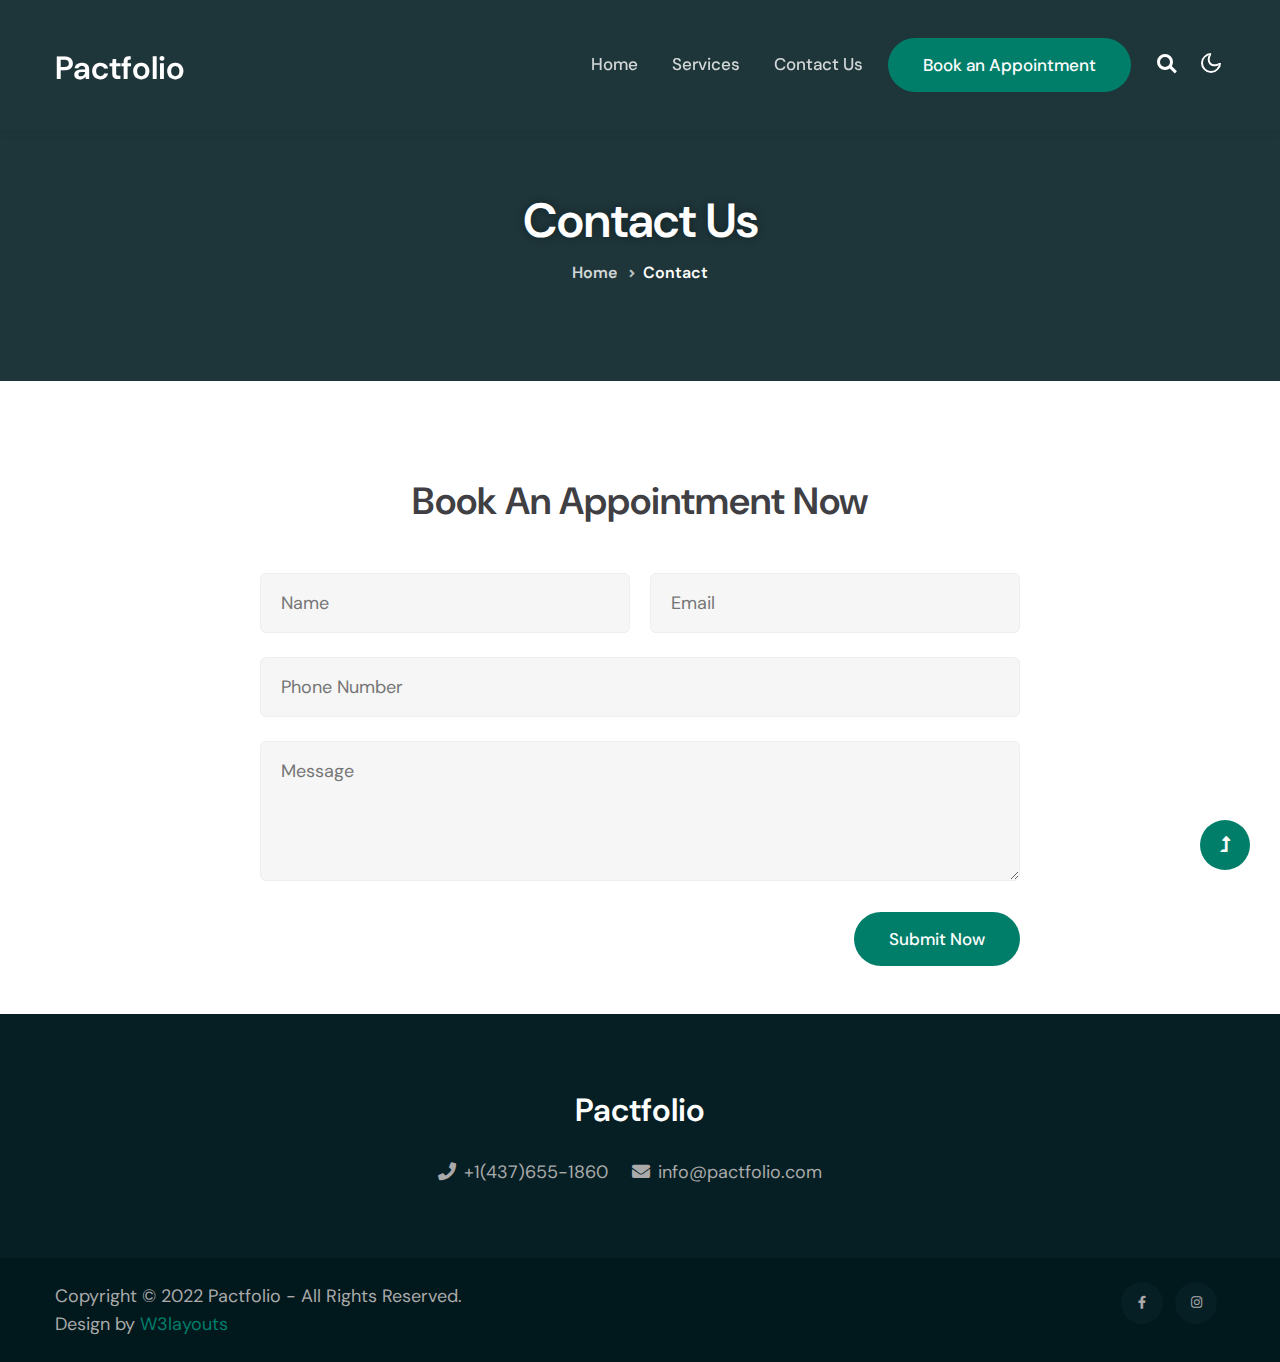
==== contact.html @ 74e5df5f "Add files via upload" ====
<!--
Author: W3layouts
Author URL: http://w3layouts.com
-->
<!doctype html>
<html lang="en">

<head><!-- Google tag (gtag.js) -->
    <script async src="https://www.googletagmanager.com/gtag/js?id=G-YGZ5TQ6Q24"></script>
    <script>
      window.dataLayer = window.dataLayer || [];
      function gtag(){dataLayer.push(arguments);}
      gtag('js', new Date());
    
      gtag('config', 'G-YGZ5TQ6Q24');
    </script>
    <link rel="icon" href="assets\images\Fevicon.png" sizes="16x16"/><link rel="icon" href="assets\images\Fevicon.png" sizes="24x24"/><link rel="icon" href="assets\images\Fevicon.png" sizes="32x32"/><link rel="icon" href="assets\images\Fevicon.png" sizes="48x48"/><link rel="icon" href="assets\images\Fevicon.png" sizes="64x64"/>
    <!-- Required meta tags -->
    <meta charset="utf-8">
    <meta name="viewport" content="width=device-width, initial-scale=1, shrink-to-fit=no">
    <title>Pactfolio - Marketing Consultant - Scarborough, Ontario</title>

    <!-- google-fonts -->
    <link href="//fonts.googleapis.com/css2?family=Dosis:wght@300;400;500;600;800&display=swap" rel="stylesheet">
    <link href="//fonts.googleapis.com/css2?family=DM+Sans:wght@400;500;700&display=swap" rel="stylesheet">
    <!-- //google-fonts -->

    <!-- Template CSS Style link -->
    <link rel="stylesheet" href="assets/css/style-liberty.css">

</head>

<body>


   
   
      
<!--header-->
<header id="site-header" class="fixed-top">
    <div class="container">
        <nav class="navbar navbar-expand-lg stroke">
            <h1>
                <a class="navbar-brand" href="index.html">
                    <i class=""></i> Pactfolio
                </a>
            </h1>
            <!-- if logo is image enable this   
        <a class="navbar-brand" href="#index.html">
            <img src="image-path" alt="Your logo" title="Your logo" style="height:35px;" />
        </a> -->
            <button class="navbar-toggler collapsed bg-gradient" type="button" data-bs-toggle="collapse"
                data-bs-target="#navbarTogglerDemo02" aria-controls="navbarTogglerDemo02" aria-expanded="false"
                aria-label="Toggle navigation">
                <span class="navbar-toggler-icon fa icon-expand fa-bars"></span>
                <span class="navbar-toggler-icon fa icon-close fa-times"></span>
            </button>

            <div class="collapse navbar-collapse" id="navbarTogglerDemo02">
                <ul class="navbar-nav ms-lg-auto align-items-center">
                    <li class="nav-item">
                        <a class="nav-link" href="index.html">Home <span class="sr-only">(current)</span></a>
                    </li>
                    <li class="nav-item">
                        <a class="nav-link" href="services.html">Services</a>
                    </li>
                    <li class="nav-item">
                        <a class="nav-link" href="contact.html">Contact us</a>
                    </li>

                    <!--/right-btn-->
                    <div class="header-btn mx-2">
                        <a class="btn btn-style btn-primary mr-lg-5" href="contact.html">Book an Appointment</a>
                    </div>
                    <!--/right-btn-->

                </ul>
            </div>

            <!-- search -->
            <ul class="cd-header-buttons px-lg-2">
                <li>
                <a class="cd-search-trigger" href="#cd-search">
                    <span></span>
                </a>
                </li>
            </ul>
            <div id="cd-search" class="cd-search">
                <form action="#" method="post">
                    <input name="Search" type="search" placeholder="Click enter after typing...">
                </form>
            </div>
            <!-- //search -->
            
            <!-- toggle switch for light and dark theme -->
            <div class="cont-ser-position">
                <nav class="navigation">
                    <div class="theme-switch-wrapper">
                        <label class="theme-switch" for="checkbox">
                            <input type="checkbox" id="checkbox">
                            <div class="mode-container">
                                <i class="gg-sun"></i>
                                <i class="gg-moon"></i>
                            </div>
                        </label>
                    </div>
                </nav>
            </div>
            <!-- //toggle switch for light and dark theme -->
        </nav>
    </div>
</header>
<!--//header-->


<!-- contact banner -->
<section class="w3l-about-breadcrumb text-center">
    <div class="breadcrumb-bg breadcrumb-bg-about py-5">
        <div class="container py-lg-5 mt-5">
            <div class="banner-info-grid mt-5">
                <h2 class="w3l-title-breadcrumb">Contact us</h2>
            </div>
            <ul class="breadcrumbs-custom-path">
                <li><a href="index.html">Home</a></li>
                <li class="active"><span class="fa fa-angle-right mx-2" aria-hidden="true"></span>Contact</li>
            </ul>
        </div>
    </div>
</section>
<!-- //contact banner -->



<!-- contact -->
<section class="w3l-contacts-12">
    <div class="contact-top pt-5">
        <div class="container py-lg-5 py-2">
            <div class="title-heading-w3 mx-auto text-center mb-sm-5 mb-4">
                <h3 class="w3l-title-main">Book an Appointment Now</h3>
            </div>
            <div class="d-grid cont-main-top">
                <!-- contact form -->
                <div class="contacts12-main">
                    <form action="mailto:info@pactfolio.com" method="post" class="main-input">
                        <div class="top-inputs d-grid">
                            <input type="text" placeholder="Name" name="w3lName" id="w3lName" required="">
                            <input type="email" name="email" placeholder="Email" id="w3lSender" required="">
                        </div>
                        <input type="text" placeholder="Phone Number" name="w3lName" id="w3lName" required="">
                        <textarea placeholder="Message" name="w3lMessage" id="w3lMessage" required=""></textarea>
                        <div class="text-end">
                            <button type="submit" class="btn btn-primary btn-style">Submit Now</button>
                        </div>
                    </form>
                </div>
                <!-- //contact form -->
            </div>
        </div>
    </div>
</section>
<!-- //contact -->


<!-- footer -->
<footer class="text-center">
    <div class="footer py-5">
        <div class="container py-md-4">
            <div clss="footer-logo">
                <a class="logo" href="index.html">
                    <i class=""></i> Pactfolio
                </a>
            </div>
            <div class="footer-contact-info mt-4">
                <ul>
                    <li>
                        <a href="tel:+1(437)655-1860" class="contact-text-sub">
                            <span class="fas fa-phone me-2"></span>+1(437)655-1860</a>
                    </li>
                    <li>
                        <a href="mailto:info@pactfolio.com" class="contact-text-sub">
                            <span class="fas fa-envelope me-2"></span>info@pactfolio.com </a>
                    </li>
                </ul>
            </div>
        </div>
    </div>
    <div class="container py-4">
        <div class="row footer-grids">
            <div class="col-lg-6 copyright text-lg-start text-center align-center">
                <p>Copyright © 2022 Pactfolio - All Rights Reserved. </p>
                <p>Design by <a href="http://w3layouts.com/"> W3layouts</a> </p>
            </div>
            <div class="col-lg-6 text-lg-end text-center mt-lg-0 mt-4">
                <div class="social">
                    <ul>
                        <li><a href="https://www.facebook.com/profile.php?id=100088586272566"><span class="fab me-2 fa-facebook-f"></span></a></li>
                        <li><a href="https://www.instagram.com/pactfolio/"><span class="fab me-2 fa-instagram"></span></a></li>
                    </ul>
                </div>
            </div>
        </div>
    </div>
</footer>
<!-- //footer -->



<!-- Js scripts -->
<!-- move top -->
<button onclick="topFunction()" id="movetop" title="Go to top">
    <span class="fas fa-level-up-alt" aria-hidden="true"></span>
</button>
<script>
    // When the user scrolls down 20px from the top of the document, show the button
    window.onscroll = function () {
        scrollFunction()
    };

    function scrollFunction() {
        if (document.body.scrollTop > 20 || document.documentElement.scrollTop > 20) {
            document.getElementById("movetop").style.display = "block";
        } else {
            document.getElementById("movetop").style.display = "none";
        }
    }

    // When the user clicks on the button, scroll to the top of the document
    function topFunction() {
        document.body.scrollTop = 0;
        document.documentElement.scrollTop = 0;
    }
</script>
<!-- //move top -->

<!-- common jquery plugin -->
<script src="assets/js/jquery-3.3.1.min.js"></script>
<!-- //common jquery plugin -->

<!-- theme switch js (light and dark)-->
<script src="assets/js/theme-change.js"></script>
<!-- //theme switch js (light and dark)-->

<!--search-bar-->
<script src="assets/js/search.js"></script>
<!--//search-bar-->

<!--/stats-number-counter-->
<script src="assets/js/jquery.waypoints.min.js"></script>
<script src="assets/js/jquery.countup.js"></script>
<script>
    $('.counter').countUp();

</script>
<!--//stats-number-counter-->

<!--/owlcarousel-->
<script src="assets/js/owl.carousel.js"></script>
<!-- //tesimonials-->
<script>
    $(document).ready(function () {
      $("#owl-demo1").owlCarousel({
        loop: true,
        margin: 30,
        nav: false,
        responsiveClass: true,
        responsive: {
          0: {
            items: 1,
            nav: false
          },
          768: {
            items: 2,
            nav: false
          },
          1024: {
            items: 3,
            nav: false
          }
        }
      })
    })
  </script>
<!-- //tesimonials-->

<!-- /typig-text-->
<script>
    const typedTextSpan = document.querySelector(".typed-text");
    const cursorSpan = document.querySelector(".cursor");

    const textArray = ["Web Designer", "Web Developer", "Photographer", "Freelancer"];
    const typingDelay = 200;
    const erasingDelay = 10;
    const newTextDelay = 100; // Delay between current and next text
    let textArrayIndex = 0;
    let charIndex = 0;

    function type() {
        if (charIndex < textArray[textArrayIndex].length) {
            if (!cursorSpan.classList.contains("typing")) cursorSpan.classList.add("typing");
            typedTextSpan.textContent += textArray[textArrayIndex].charAt(charIndex);
            charIndex++;
            setTimeout(type, typingDelay);
        } else {
            cursorSpan.classList.remove("typing");
            setTimeout(erase, newTextDelay);
        }
    }

    function erase() {
        if (charIndex > 0) {
            // add class 'typing' if there's none
            if (!cursorSpan.classList.contains("typing")) {
                cursorSpan.classList.add("typing");
            }
            typedTextSpan.textContent = textArray[textArrayIndex].substring(0, 0);
            charIndex--;
            setTimeout(erase, erasingDelay);
        } else {
            cursorSpan.classList.remove("typing");
            textArrayIndex++;
            if (textArrayIndex >= textArray.length) textArrayIndex = 0;
            setTimeout(type, typingDelay);
        }
    }

    document.addEventListener("DOMContentLoaded", function () { // On DOM Load initiate the effect
        if (textArray.length) setTimeout(type, newTextDelay + 250);
    });
</script>
<!-- //typig-text-->


<!-- jQuery-Photo-filter-lightbox-portfolio-plugin -->
<script src="assets/js/jquery-1.7.2.js"></script>
<script src="assets/js/jquery.quicksand.js"></script>
<script src="assets/js/script.js"></script>
<script src="assets/js/jquery.prettyPhoto.js"></script>
<!-- //jQuery-Photo-filter-lightbox-portfolio-plugin -->

<!-- MENU-JS -->
<script>
    $(window).on("scroll", function () {
        var scroll = $(window).scrollTop();

        if (scroll >= 80) {
            $("#site-header").addClass("nav-fixed");
        } else {
            $("#site-header").removeClass("nav-fixed");
        }
    });

    //Main navigation Active Class Add Remove
    $(".navbar-toggler").on("click", function () {
        $("header").toggleClass("active");
    });
    $(document).on("ready", function () {
        if ($(window).width() > 991) {
            $("header").removeClass("active");
        }
        $(window).on("resize", function () {
            if ($(window).width() > 991) {
                $("header").removeClass("active");
            }
        });
    });
</script>
<!-- //MENU-JS -->

<!-- disable body scroll which navbar is in active -->
<script>
    $(function () {
        $('.navbar-toggler').click(function () {
            $('body').toggleClass('noscroll');
        })
    });
</script>
<!-- //disable body scroll which navbar is in active -->

<!--bootstrap-->
<script src="assets/js/bootstrap.min.js"></script>
<!-- //bootstrap-->
<!-- //Js scripts -->

</body>

</html>
---- assets/css/style-liberty.css ----
@charset "UTF-8";

/*--
Author: W3layouts
Author URL: http://w3layouts.com
--*/


/*!
 * Bootstrap v5.0.1 (https://getbootstrap.com/)
 * Copyright 2011-2021 The Bootstrap Authors
 * Copyright 2011-2021 Twitter, Inc.
 * Licensed under MIT (https://github.com/twbs/bootstrap/blob/main/LICENSE)
 */
:root {
  --bs-blue: #0d6efd;
  --bs-indigo: #6610f2;
  --bs-purple: #6f42c1 --bs-pink: #d63384;
  --bs-red: #dc3545;
  --bs-orange: #fd7e14;
  --bs-yellow: #ffc107;
  --bs-green: #198754;
  --bs-teal: #20c997;
  --bs-cyan: #0dcaf0;
  --bs-white: #fff;
  --bs-gray: #6c757d;
  --bs-gray-dark: #343a40;
  --bs-primary: #0d6efd;
  --bs-secondary: #6c757d;
  --bs-success: #198754;
  --bs-info: #0dcaf0;
  --bs-warning: #ffc107;
  --bs-danger: #dc3545;
  --bs-light: #f8f9fa;
  --bs-dark: #212529;
  --bs-font-sans-serif: system-ui, -apple-system, "Segoe UI", Roboto, "Helvetica Neue", Arial, "Noto Sans", "Liberation Sans", sans-serif, "Apple Color Emoji", "Segoe UI Emoji", "Segoe UI Symbol", "Noto Color Emoji";
  --bs-font-monospace: SFMono-Regular, Menlo, Monaco, Consolas, "Liberation Mono", "Courier New", monospace;
  --bs-gradient: linear-gradient(180deg, rgba(255, 255, 255, 0.15), rgba(255, 255, 255, 0))
}

*,
::after,
::before {
  box-sizing: border-box
}

@media (prefers-reduced-motion:no-preference) {
  :root {
    scroll-behavior: smooth
  }
}

body {
  margin: 0;
  font-family: 'DM Sans', sans-serif;
  font-size: 1rem;
  font-weight: 400;
  line-height: 1.5;
  color: #212529;
  background-color: #fff;
  -webkit-text-size-adjust: 100%;
  -webkit-tap-highlight-color: transparent
}

hr {
  margin: 1rem 0;
  color: inherit;
  background-color: currentColor;
  border: 0;
  opacity: .25
}

hr:not([size]) {
  height: 1px
}

.h1,
.h2,
.h3,
.h4,
.h5,
.h6,
h1,
h2,
h3,
h4,
h5,
h6 {
  margin-top: 0;
  margin-bottom: .5rem;
  font-weight: 700;
  line-height: 1.2
}

.h1,
h1 {
  font-size: calc(1.375rem + 1.5vw)
}

@media (min-width:1200px) {

  .h1,
  h1 {
    font-size: 2.5rem
  }
}

.h2,
h2 {
  font-size: calc(1.325rem + .9vw)
}

@media (min-width:1200px) {

  .h2,
  h2 {
    font-size: 2rem
  }
}

.h3,
h3 {
  font-size: calc(1.3rem + .6vw)
}

@media (min-width:1200px) {

  .h3,
  h3 {
    font-size: 1.75rem
  }
}

.h4,
h4 {
  font-size: calc(1.275rem + .3vw)
}

@media (min-width:1200px) {

  .h4,
  h4 {
    font-size: 1.5rem
  }
}

.h5,
h5 {
  font-size: 1.25rem
}

.h6,
h6 {
  font-size: 1rem
}

p {
  margin-top: 0;
  margin-bottom: 1rem
}

abbr[data-bs-original-title],
abbr[title] {
  -webkit-text-decoration: underline dotted;
  text-decoration: underline dotted;
  cursor: help;
  -webkit-text-decoration-skip-ink: none;
  text-decoration-skip-ink: none
}

address {
  margin-bottom: 1rem;
  font-style: normal;
  line-height: inherit
}

ol,
ul {
  padding-left: 2rem
}

dl,
ol,
ul {
  margin-top: 0;
  margin-bottom: 1rem
}

ol ol,
ol ul,
ul ol,
ul ul {
  margin-bottom: 0
}

dt {
  font-weight: 700
}

dd {
  margin-bottom: .5rem;
  margin-left: 0
}

blockquote {
  margin: 0 0 1rem
}

b,
strong {
  font-weight: bolder
}

.small,
small {
  font-size: .875em
}

.mark,
mark {
  padding: .2em;
  background-color: #fcf8e3
}

sub,
sup {
  position: relative;
  font-size: .75em;
  line-height: 0;
  vertical-align: baseline
}

sub {
  bottom: -.25em
}

sup {
  top: -.5em
}

a {
  color: var(--primary-color);
  text-decoration: underline;

}

a:hover {
  color: var(--primary-color);
}

a:not([href]):not([class]),
a:not([href]):not([class]):hover {
  color: inherit;
  text-decoration: none
}

code,
kbd,
pre,
samp {
  font-family: 'DM Sans', sans-serif;
  font-size: 1em;
  direction: ltr;
  unicode-bidi: bidi-override
}

pre {
  display: block;
  margin-top: 0;
  margin-bottom: 1rem;
  overflow: auto;
  font-size: .875em
}

pre code {
  font-size: inherit;
  color: inherit;
  word-break: normal
}

code {
  font-size: .875em;
  color: #d63384;
  word-wrap: break-word
}

a>code {
  color: inherit
}

kbd {
  padding: .2rem .4rem;
  font-size: .875em;
  color: #fff;
  background-color: #212529;
  border-radius: .2rem
}

kbd kbd {
  padding: 0;
  font-size: 1em;
  font-weight: 700
}

figure {
  margin: 0 0 1rem
}

img,
svg {
  vertical-align: middle
}

table {
  caption-side: bottom;
  border-collapse: collapse
}

caption {
  padding-top: .5rem;
  padding-bottom: .5rem;
  color: #6c757d;
  text-align: left
}

th {
  text-align: inherit;
  text-align: -webkit-match-parent
}

tbody,
td,
tfoot,
th,
thead,
tr {
  border-color: inherit;
  border-style: solid;
  border-width: 0
}

label {
  display: inline-block
}

button {
  border-radius: 0
}

button:focus:not(:focus-visible) {
  outline: 0
}

button,
input,
optgroup,
select,
textarea {
  margin: 0;
  font-family: 'DM Sans', sans-serif;
  font-size: inherit;
  line-height: inherit
}

button,
select {
  text-transform: none
}

[role=button] {
  cursor: pointer
}

select {
  word-wrap: normal
}

select:disabled {
  opacity: 1
}

[list]::-webkit-calendar-picker-indicator {
  display: none
}

[type=button],
[type=reset],
[type=submit],
button {
  -webkit-appearance: button
}

[type=button]:not(:disabled),
[type=reset]:not(:disabled),
[type=submit]:not(:disabled),
button:not(:disabled) {
  cursor: pointer
}

::-moz-focus-inner {
  padding: 0;
  border-style: none
}

textarea {
  resize: vertical
}

fieldset {
  min-width: 0;
  padding: 0;
  margin: 0;
  border: 0
}

legend {
  float: left;
  width: 100%;
  padding: 0;
  margin-bottom: .5rem;
  font-size: calc(1.275rem + .3vw);
  line-height: inherit
}

@media (min-width:1200px) {
  legend {
    font-size: 1.5rem
  }
}

legend+* {
  clear: left
}

::-webkit-datetime-edit-day-field,
::-webkit-datetime-edit-fields-wrapper,
::-webkit-datetime-edit-hour-field,
::-webkit-datetime-edit-minute,
::-webkit-datetime-edit-month-field,
::-webkit-datetime-edit-text,
::-webkit-datetime-edit-year-field {
  padding: 0
}

::-webkit-inner-spin-button {
  height: auto
}

[type=search] {
  outline-offset: -2px;
  -webkit-appearance: textfield
}

::-webkit-search-decoration {
  -webkit-appearance: none
}

::-webkit-color-swatch-wrapper {
  padding: 0
}

::file-selector-button {
  font: inherit
}

::-webkit-file-upload-button {
  font: inherit;
  -webkit-appearance: button
}

output {
  display: inline-block
}

iframe {
  border: 0
}

summary {
  display: list-item;
  cursor: pointer
}

progress {
  vertical-align: baseline
}

[hidden] {
  display: none !important
}

.lead {
  font-size: 1.25rem;
  font-weight: 300
}

.display-1 {
  font-size: calc(1.625rem + 4.5vw);
  font-weight: 300;
  line-height: 1.2
}

@media (min-width:1200px) {
  .display-1 {
    font-size: 5rem
  }
}

.display-2 {
  font-size: calc(1.575rem + 3.9vw);
  font-weight: 300;
  line-height: 1.2
}

@media (min-width:1200px) {
  .display-2 {
    font-size: 4.5rem
  }
}

.display-3 {
  font-size: calc(1.525rem + 3.3vw);
  font-weight: 300;
  line-height: 1.2
}

@media (min-width:1200px) {
  .display-3 {
    font-size: 4rem
  }
}

.display-4 {
  font-size: calc(1.475rem + 2.7vw);
  font-weight: 300;
  line-height: 1.2
}

@media (min-width:1200px) {
  .display-4 {
    font-size: 3.5rem
  }
}

.display-5 {
  font-size: calc(1.425rem + 2.1vw);
  font-weight: 300;
  line-height: 1.2
}

@media (min-width:1200px) {
  .display-5 {
    font-size: 3rem
  }
}

.display-6 {
  font-size: calc(1.375rem + 1.5vw);
  font-weight: 300;
  line-height: 1.2
}

@media (min-width:1200px) {
  .display-6 {
    font-size: 2.5rem
  }
}

.list-unstyled {
  padding-left: 0;
  list-style: none
}

.list-inline {
  padding-left: 0;
  list-style: none
}

.list-inline-item {
  display: inline-block
}

.list-inline-item:not(:last-child) {
  margin-right: .5rem
}

.initialism {
  font-size: .875em;
  text-transform: uppercase
}

.blockquote {
  margin-bottom: 1rem;
  font-size: 1.25rem
}

.blockquote> :last-child {
  margin-bottom: 0
}

.blockquote-footer {
  margin-top: -1rem;
  margin-bottom: 1rem;
  font-size: .875em;
  color: #6c757d
}

.blockquote-footer::before {
  content: "— "
}

.img-fluid {
  max-width: 100%;
  height: auto;
  border-radius: var(--border-radius);
}

.img-thumbnail {
  padding: .25rem;
  background-color: #fff;
  border: 1px solid #dee2e6;
  border-radius: .25rem;
  max-width: 100%;
  height: auto
}

.figure {
  display: inline-block
}

.figure-img {
  margin-bottom: .5rem;
  line-height: 1
}

.figure-caption {
  font-size: .875em;
  color: #6c757d
}

.container,
.container-fluid,
.container-lg,
.container-md,
.container-sm,
.container-xl,
.container-xxl {
  width: 100%;
  padding-right: var(--bs-gutter-x, .75rem);
  padding-left: var(--bs-gutter-x, .75rem);
  margin-right: auto;
  margin-left: auto
}

@media (min-width:576px) {

  .container,
  .container-sm {
    max-width: 540px
  }
}

@media (min-width:768px) {

  .container,
  .container-md,
  .container-sm {
    max-width: 720px
  }
}

@media (min-width:992px) {

  .container,
  .container-lg,
  .container-md,
  .container-sm {
    max-width: 960px
  }
}

@media (min-width:1200px) {

  .container,
  .container-lg,
  .container-md,
  .container-sm,
  .container-xl {
    max-width: 1140px
  }
}

@media (min-width:1400px) {

  .container,
  .container-lg,
  .container-md,
  .container-sm,
  .container-xl,
  .container-xxl {
    max-width: 1320px
  }
}

.row {
  --bs-gutter-x: 1.5rem;
  --bs-gutter-y: 0;
  display: flex;
  flex-wrap: wrap;
  margin-top: calc(var(--bs-gutter-y) * -1);
  margin-right: calc(var(--bs-gutter-x)/ -2);
  margin-left: calc(var(--bs-gutter-x)/ -2)
}

.row>* {
  flex-shrink: 0;
  width: 100%;
  max-width: 100%;
  padding-right: calc(var(--bs-gutter-x)/ 2);
  padding-left: calc(var(--bs-gutter-x)/ 2);
  margin-top: var(--bs-gutter-y)
}

.col {
  flex: 1 0 0%
}

.row-cols-auto>* {
  flex: 0 0 auto;
  width: auto
}

.row-cols-1>* {
  flex: 0 0 auto;
  width: 100%
}

.row-cols-2>* {
  flex: 0 0 auto;
  width: 50%
}

.row-cols-3>* {
  flex: 0 0 auto;
  width: 33.3333333333%
}

.row-cols-4>* {
  flex: 0 0 auto;
  width: 25%
}

.row-cols-5>* {
  flex: 0 0 auto;
  width: 20%
}

.row-cols-6>* {
  flex: 0 0 auto;
  width: 16.6666666667%
}

.col-auto {
  flex: 0 0 auto;
  width: auto
}

.col-1 {
  flex: 0 0 auto;
  width: 8.3333333333%
}

.col-2 {
  flex: 0 0 auto;
  width: 16.6666666667%
}

.col-3 {
  flex: 0 0 auto;
  width: 25%
}

.col-4 {
  flex: 0 0 auto;
  width: 33.3333333333%
}

.col-5 {
  flex: 0 0 auto;
  width: 41.6666666667%
}

.col-6 {
  flex: 0 0 auto;
  width: 50%
}

.col-7 {
  flex: 0 0 auto;
  width: 58.3333333333%
}

.col-8 {
  flex: 0 0 auto;
  width: 66.6666666667%
}

.col-9 {
  flex: 0 0 auto;
  width: 75%
}

.col-10 {
  flex: 0 0 auto;
  width: 83.3333333333%
}

.col-11 {
  flex: 0 0 auto;
  width: 91.6666666667%
}

.col-12 {
  flex: 0 0 auto;
  width: 100%
}

.offset-1 {
  margin-left: 8.3333333333%
}

.offset-2 {
  margin-left: 16.6666666667%
}

.offset-3 {
  margin-left: 25%
}

.offset-4 {
  margin-left: 33.3333333333%
}

.offset-5 {
  margin-left: 41.6666666667%
}

.offset-6 {
  margin-left: 50%
}

.offset-7 {
  margin-left: 58.3333333333%
}

.offset-8 {
  margin-left: 66.6666666667%
}

.offset-9 {
  margin-left: 75%
}

.offset-10 {
  margin-left: 83.3333333333%
}

.offset-11 {
  margin-left: 91.6666666667%
}

.g-0,
.gx-0 {
  --bs-gutter-x: 0
}

.g-0,
.gy-0 {
  --bs-gutter-y: 0
}

.g-1,
.gx-1 {
  --bs-gutter-x: 0.25rem
}

.g-1,
.gy-1 {
  --bs-gutter-y: 0.25rem
}

.g-2,
.gx-2 {
  --bs-gutter-x: 0.5rem
}

.g-2,
.gy-2 {
  --bs-gutter-y: 0.5rem
}

.g-3,
.gx-3 {
  --bs-gutter-x: 1rem
}

.g-3,
.gy-3 {
  --bs-gutter-y: 1rem
}

.g-4,
.gx-4 {
  --bs-gutter-x: 1.5rem
}

.g-4,
.gy-4 {
  --bs-gutter-y: 1.5rem
}

.g-5,
.gx-5 {
  --bs-gutter-x: 3rem
}

.g-5,
.gy-5 {
  --bs-gutter-y: 3rem
}

@media (min-width:576px) {
  .col-sm {
    flex: 1 0 0%
  }

  .row-cols-sm-auto>* {
    flex: 0 0 auto;
    width: auto
  }

  .row-cols-sm-1>* {
    flex: 0 0 auto;
    width: 100%
  }

  .row-cols-sm-2>* {
    flex: 0 0 auto;
    width: 50%
  }

  .row-cols-sm-3>* {
    flex: 0 0 auto;
    width: 33.3333333333%
  }

  .row-cols-sm-4>* {
    flex: 0 0 auto;
    width: 25%
  }

  .row-cols-sm-5>* {
    flex: 0 0 auto;
    width: 20%
  }

  .row-cols-sm-6>* {
    flex: 0 0 auto;
    width: 16.6666666667%
  }

  .col-sm-auto {
    flex: 0 0 auto;
    width: auto
  }

  .col-sm-1 {
    flex: 0 0 auto;
    width: 8.3333333333%
  }

  .col-sm-2 {
    flex: 0 0 auto;
    width: 16.6666666667%
  }

  .col-sm-3 {
    flex: 0 0 auto;
    width: 25%
  }

  .col-sm-4 {
    flex: 0 0 auto;
    width: 33.3333333333%
  }

  .col-sm-5 {
    flex: 0 0 auto;
    width: 41.6666666667%
  }

  .col-sm-6 {
    flex: 0 0 auto;
    width: 50%
  }

  .col-sm-7 {
    flex: 0 0 auto;
    width: 58.3333333333%
  }

  .col-sm-8 {
    flex: 0 0 auto;
    width: 66.6666666667%
  }

  .col-sm-9 {
    flex: 0 0 auto;
    width: 75%
  }

  .col-sm-10 {
    flex: 0 0 auto;
    width: 83.3333333333%
  }

  .col-sm-11 {
    flex: 0 0 auto;
    width: 91.6666666667%
  }

  .col-sm-12 {
    flex: 0 0 auto;
    width: 100%
  }

  .offset-sm-0 {
    margin-left: 0
  }

  .offset-sm-1 {
    margin-left: 8.3333333333%
  }

  .offset-sm-2 {
    margin-left: 16.6666666667%
  }

  .offset-sm-3 {
    margin-left: 25%
  }

  .offset-sm-4 {
    margin-left: 33.3333333333%
  }

  .offset-sm-5 {
    margin-left: 41.6666666667%
  }

  .offset-sm-6 {
    margin-left: 50%
  }

  .offset-sm-7 {
    margin-left: 58.3333333333%
  }

  .offset-sm-8 {
    margin-left: 66.6666666667%
  }

  .offset-sm-9 {
    margin-left: 75%
  }

  .offset-sm-10 {
    margin-left: 83.3333333333%
  }

  .offset-sm-11 {
    margin-left: 91.6666666667%
  }

  .g-sm-0,
  .gx-sm-0 {
    --bs-gutter-x: 0
  }

  .g-sm-0,
  .gy-sm-0 {
    --bs-gutter-y: 0
  }

  .g-sm-1,
  .gx-sm-1 {
    --bs-gutter-x: 0.25rem
  }

  .g-sm-1,
  .gy-sm-1 {
    --bs-gutter-y: 0.25rem
  }

  .g-sm-2,
  .gx-sm-2 {
    --bs-gutter-x: 0.5rem
  }

  .g-sm-2,
  .gy-sm-2 {
    --bs-gutter-y: 0.5rem
  }

  .g-sm-3,
  .gx-sm-3 {
    --bs-gutter-x: 1rem
  }

  .g-sm-3,
  .gy-sm-3 {
    --bs-gutter-y: 1rem
  }

  .g-sm-4,
  .gx-sm-4 {
    --bs-gutter-x: 1.5rem
  }

  .g-sm-4,
  .gy-sm-4 {
    --bs-gutter-y: 1.5rem
  }

  .g-sm-5,
  .gx-sm-5 {
    --bs-gutter-x: 3rem
  }

  .g-sm-5,
  .gy-sm-5 {
    --bs-gutter-y: 3rem
  }
}

@media (min-width:768px) {
  .col-md {
    flex: 1 0 0%
  }

  .row-cols-md-auto>* {
    flex: 0 0 auto;
    width: auto
  }

  .row-cols-md-1>* {
    flex: 0 0 auto;
    width: 100%
  }

  .row-cols-md-2>* {
    flex: 0 0 auto;
    width: 50%
  }

  .row-cols-md-3>* {
    flex: 0 0 auto;
    width: 33.3333333333%
  }

  .row-cols-md-4>* {
    flex: 0 0 auto;
    width: 25%
  }

  .row-cols-md-5>* {
    flex: 0 0 auto;
    width: 20%
  }

  .row-cols-md-6>* {
    flex: 0 0 auto;
    width: 16.6666666667%
  }

  .col-md-auto {
    flex: 0 0 auto;
    width: auto
  }

  .col-md-1 {
    flex: 0 0 auto;
    width: 8.3333333333%
  }

  .col-md-2 {
    flex: 0 0 auto;
    width: 16.6666666667%
  }

  .col-md-3 {
    flex: 0 0 auto;
    width: 25%
  }

  .col-md-4 {
    flex: 0 0 auto;
    width: 33.3333333333%
  }

  .col-md-5 {
    flex: 0 0 auto;
    width: 41.6666666667%
  }

  .col-md-6 {
    flex: 0 0 auto;
    width: 50%
  }

  .col-md-7 {
    flex: 0 0 auto;
    width: 58.3333333333%
  }

  .col-md-8 {
    flex: 0 0 auto;
    width: 66.6666666667%
  }

  .col-md-9 {
    flex: 0 0 auto;
    width: 75%
  }

  .col-md-10 {
    flex: 0 0 auto;
    width: 83.3333333333%
  }

  .col-md-11 {
    flex: 0 0 auto;
    width: 91.6666666667%
  }

  .col-md-12 {
    flex: 0 0 auto;
    width: 100%
  }

  .offset-md-0 {
    margin-left: 0
  }

  .offset-md-1 {
    margin-left: 8.3333333333%
  }

  .offset-md-2 {
    margin-left: 16.6666666667%
  }

  .offset-md-3 {
    margin-left: 25%
  }

  .offset-md-4 {
    margin-left: 33.3333333333%
  }

  .offset-md-5 {
    margin-left: 41.6666666667%
  }

  .offset-md-6 {
    margin-left: 50%
  }

  .offset-md-7 {
    margin-left: 58.3333333333%
  }

  .offset-md-8 {
    margin-left: 66.6666666667%
  }

  .offset-md-9 {
    margin-left: 75%
  }

  .offset-md-10 {
    margin-left: 83.3333333333%
  }

  .offset-md-11 {
    margin-left: 91.6666666667%
  }

  .g-md-0,
  .gx-md-0 {
    --bs-gutter-x: 0
  }

  .g-md-0,
  .gy-md-0 {
    --bs-gutter-y: 0
  }

  .g-md-1,
  .gx-md-1 {
    --bs-gutter-x: 0.25rem
  }

  .g-md-1,
  .gy-md-1 {
    --bs-gutter-y: 0.25rem
  }

  .g-md-2,
  .gx-md-2 {
    --bs-gutter-x: 0.5rem
  }

  .g-md-2,
  .gy-md-2 {
    --bs-gutter-y: 0.5rem
  }

  .g-md-3,
  .gx-md-3 {
    --bs-gutter-x: 1rem
  }

  .g-md-3,
  .gy-md-3 {
    --bs-gutter-y: 1rem
  }

  .g-md-4,
  .gx-md-4 {
    --bs-gutter-x: 1.5rem
  }

  .g-md-4,
  .gy-md-4 {
    --bs-gutter-y: 1.5rem
  }

  .g-md-5,
  .gx-md-5 {
    --bs-gutter-x: 3rem
  }

  .g-md-5,
  .gy-md-5 {
    --bs-gutter-y: 3rem
  }
}

@media (min-width:992px) {
  .col-lg {
    flex: 1 0 0%
  }

  .row-cols-lg-auto>* {
    flex: 0 0 auto;
    width: auto
  }

  .row-cols-lg-1>* {
    flex: 0 0 auto;
    width: 100%
  }

  .row-cols-lg-2>* {
    flex: 0 0 auto;
    width: 50%
  }

  .row-cols-lg-3>* {
    flex: 0 0 auto;
    width: 33.3333333333%
  }

  .row-cols-lg-4>* {
    flex: 0 0 auto;
    width: 25%
  }

  .row-cols-lg-5>* {
    flex: 0 0 auto;
    width: 20%
  }

  .row-cols-lg-6>* {
    flex: 0 0 auto;
    width: 16.6666666667%
  }

  .col-lg-auto {
    flex: 0 0 auto;
    width: auto
  }

  .col-lg-1 {
    flex: 0 0 auto;
    width: 8.3333333333%
  }

  .col-lg-2 {
    flex: 0 0 auto;
    width: 16.6666666667%
  }

  .col-lg-3 {
    flex: 0 0 auto;
    width: 25%
  }

  .col-lg-4 {
    flex: 0 0 auto;
    width: 33.3333333333%
  }

  .col-lg-5 {
    flex: 0 0 auto;
    width: 41.6666666667%
  }

  .col-lg-6 {
    flex: 0 0 auto;
    width: 50%
  }

  .col-lg-7 {
    flex: 0 0 auto;
    width: 58.3333333333%
  }

  .col-lg-8 {
    flex: 0 0 auto;
    width: 66.6666666667%
  }

  .col-lg-9 {
    flex: 0 0 auto;
    width: 75%
  }

  .col-lg-10 {
    flex: 0 0 auto;
    width: 83.3333333333%
  }

  .col-lg-11 {
    flex: 0 0 auto;
    width: 91.6666666667%
  }

  .col-lg-12 {
    flex: 0 0 auto;
    width: 100%
  }

  .offset-lg-0 {
    margin-left: 0
  }

  .offset-lg-1 {
    margin-left: 8.3333333333%
  }

  .offset-lg-2 {
    margin-left: 16.6666666667%
  }

  .offset-lg-3 {
    margin-left: 25%
  }

  .offset-lg-4 {
    margin-left: 33.3333333333%
  }

  .offset-lg-5 {
    margin-left: 41.6666666667%
  }

  .offset-lg-6 {
    margin-left: 50%
  }

  .offset-lg-7 {
    margin-left: 58.3333333333%
  }

  .offset-lg-8 {
    margin-left: 66.6666666667%
  }

  .offset-lg-9 {
    margin-left: 75%
  }

  .offset-lg-10 {
    margin-left: 83.3333333333%
  }

  .offset-lg-11 {
    margin-left: 91.6666666667%
  }

  .g-lg-0,
  .gx-lg-0 {
    --bs-gutter-x: 0
  }

  .g-lg-0,
  .gy-lg-0 {
    --bs-gutter-y: 0
  }

  .g-lg-1,
  .gx-lg-1 {
    --bs-gutter-x: 0.25rem
  }

  .g-lg-1,
  .gy-lg-1 {
    --bs-gutter-y: 0.25rem
  }

  .g-lg-2,
  .gx-lg-2 {
    --bs-gutter-x: 0.5rem
  }

  .g-lg-2,
  .gy-lg-2 {
    --bs-gutter-y: 0.5rem
  }

  .g-lg-3,
  .gx-lg-3 {
    --bs-gutter-x: 1rem
  }

  .g-lg-3,
  .gy-lg-3 {
    --bs-gutter-y: 1rem
  }

  .g-lg-4,
  .gx-lg-4 {
    --bs-gutter-x: 1.5rem
  }

  .g-lg-4,
  .gy-lg-4 {
    --bs-gutter-y: 1.5rem
  }

  .g-lg-5,
  .gx-lg-5 {
    --bs-gutter-x: 3rem
  }

  .g-lg-5,
  .gy-lg-5 {
    --bs-gutter-y: 3rem
  }
}

@media (min-width:1200px) {
  .col-xl {
    flex: 1 0 0%
  }

  .row-cols-xl-auto>* {
    flex: 0 0 auto;
    width: auto
  }

  .row-cols-xl-1>* {
    flex: 0 0 auto;
    width: 100%
  }

  .row-cols-xl-2>* {
    flex: 0 0 auto;
    width: 50%
  }

  .row-cols-xl-3>* {
    flex: 0 0 auto;
    width: 33.3333333333%
  }

  .row-cols-xl-4>* {
    flex: 0 0 auto;
    width: 25%
  }

  .row-cols-xl-5>* {
    flex: 0 0 auto;
    width: 20%
  }

  .row-cols-xl-6>* {
    flex: 0 0 auto;
    width: 16.6666666667%
  }

  .col-xl-auto {
    flex: 0 0 auto;
    width: auto
  }

  .col-xl-1 {
    flex: 0 0 auto;
    width: 8.3333333333%
  }

  .col-xl-2 {
    flex: 0 0 auto;
    width: 16.6666666667%
  }

  .col-xl-3 {
    flex: 0 0 auto;
    width: 25%
  }

  .col-xl-4 {
    flex: 0 0 auto;
    width: 33.3333333333%
  }

  .col-xl-5 {
    flex: 0 0 auto;
    width: 41.6666666667%
  }

  .col-xl-6 {
    flex: 0 0 auto;
    width: 50%
  }

  .col-xl-7 {
    flex: 0 0 auto;
    width: 58.3333333333%
  }

  .col-xl-8 {
    flex: 0 0 auto;
    width: 66.6666666667%
  }

  .col-xl-9 {
    flex: 0 0 auto;
    width: 75%
  }

  .col-xl-10 {
    flex: 0 0 auto;
    width: 83.3333333333%
  }

  .col-xl-11 {
    flex: 0 0 auto;
    width: 91.6666666667%
  }

  .col-xl-12 {
    flex: 0 0 auto;
    width: 100%
  }

  .offset-xl-0 {
    margin-left: 0
  }

  .offset-xl-1 {
    margin-left: 8.3333333333%
  }

  .offset-xl-2 {
    margin-left: 16.6666666667%
  }

  .offset-xl-3 {
    margin-left: 25%
  }

  .offset-xl-4 {
    margin-left: 33.3333333333%
  }

  .offset-xl-5 {
    margin-left: 41.6666666667%
  }

  .offset-xl-6 {
    margin-left: 50%
  }

  .offset-xl-7 {
    margin-left: 58.3333333333%
  }

  .offset-xl-8 {
    margin-left: 66.6666666667%
  }

  .offset-xl-9 {
    margin-left: 75%
  }

  .offset-xl-10 {
    margin-left: 83.3333333333%
  }

  .offset-xl-11 {
    margin-left: 91.6666666667%
  }

  .g-xl-0,
  .gx-xl-0 {
    --bs-gutter-x: 0
  }

  .g-xl-0,
  .gy-xl-0 {
    --bs-gutter-y: 0
  }

  .g-xl-1,
  .gx-xl-1 {
    --bs-gutter-x: 0.25rem
  }

  .g-xl-1,
  .gy-xl-1 {
    --bs-gutter-y: 0.25rem
  }

  .g-xl-2,
  .gx-xl-2 {
    --bs-gutter-x: 0.5rem
  }

  .g-xl-2,
  .gy-xl-2 {
    --bs-gutter-y: 0.5rem
  }

  .g-xl-3,
  .gx-xl-3 {
    --bs-gutter-x: 1rem
  }

  .g-xl-3,
  .gy-xl-3 {
    --bs-gutter-y: 1rem
  }

  .g-xl-4,
  .gx-xl-4 {
    --bs-gutter-x: 1.5rem
  }

  .g-xl-4,
  .gy-xl-4 {
    --bs-gutter-y: 1.5rem
  }

  .g-xl-5,
  .gx-xl-5 {
    --bs-gutter-x: 3rem
  }

  .g-xl-5,
  .gy-xl-5 {
    --bs-gutter-y: 3rem
  }
}

@media (min-width:1400px) {
  .col-xxl {
    flex: 1 0 0%
  }

  .row-cols-xxl-auto>* {
    flex: 0 0 auto;
    width: auto
  }

  .row-cols-xxl-1>* {
    flex: 0 0 auto;
    width: 100%
  }

  .row-cols-xxl-2>* {
    flex: 0 0 auto;
    width: 50%
  }

  .row-cols-xxl-3>* {
    flex: 0 0 auto;
    width: 33.3333333333%
  }

  .row-cols-xxl-4>* {
    flex: 0 0 auto;
    width: 25%
  }

  .row-cols-xxl-5>* {
    flex: 0 0 auto;
    width: 20%
  }

  .row-cols-xxl-6>* {
    flex: 0 0 auto;
    width: 16.6666666667%
  }

  .col-xxl-auto {
    flex: 0 0 auto;
    width: auto
  }

  .col-xxl-1 {
    flex: 0 0 auto;
    width: 8.3333333333%
  }

  .col-xxl-2 {
    flex: 0 0 auto;
    width: 16.6666666667%
  }

  .col-xxl-3 {
    flex: 0 0 auto;
    width: 25%
  }

  .col-xxl-4 {
    flex: 0 0 auto;
    width: 33.3333333333%
  }

  .col-xxl-5 {
    flex: 0 0 auto;
    width: 41.6666666667%
  }

  .col-xxl-6 {
    flex: 0 0 auto;
    width: 50%
  }

  .col-xxl-7 {
    flex: 0 0 auto;
    width: 58.3333333333%
  }

  .col-xxl-8 {
    flex: 0 0 auto;
    width: 66.6666666667%
  }

  .col-xxl-9 {
    flex: 0 0 auto;
    width: 75%
  }

  .col-xxl-10 {
    flex: 0 0 auto;
    width: 83.3333333333%
  }

  .col-xxl-11 {
    flex: 0 0 auto;
    width: 91.6666666667%
  }

  .col-xxl-12 {
    flex: 0 0 auto;
    width: 100%
  }

  .offset-xxl-0 {
    margin-left: 0
  }

  .offset-xxl-1 {
    margin-left: 8.3333333333%
  }

  .offset-xxl-2 {
    margin-left: 16.6666666667%
  }

  .offset-xxl-3 {
    margin-left: 25%
  }

  .offset-xxl-4 {
    margin-left: 33.3333333333%
  }

  .offset-xxl-5 {
    margin-left: 41.6666666667%
  }

  .offset-xxl-6 {
    margin-left: 50%
  }

  .offset-xxl-7 {
    margin-left: 58.3333333333%
  }

  .offset-xxl-8 {
    margin-left: 66.6666666667%
  }

  .offset-xxl-9 {
    margin-left: 75%
  }

  .offset-xxl-10 {
    margin-left: 83.3333333333%
  }

  .offset-xxl-11 {
    margin-left: 91.6666666667%
  }

  .g-xxl-0,
  .gx-xxl-0 {
    --bs-gutter-x: 0
  }

  .g-xxl-0,
  .gy-xxl-0 {
    --bs-gutter-y: 0
  }

  .g-xxl-1,
  .gx-xxl-1 {
    --bs-gutter-x: 0.25rem
  }

  .g-xxl-1,
  .gy-xxl-1 {
    --bs-gutter-y: 0.25rem
  }

  .g-xxl-2,
  .gx-xxl-2 {
    --bs-gutter-x: 0.5rem
  }

  .g-xxl-2,
  .gy-xxl-2 {
    --bs-gutter-y: 0.5rem
  }

  .g-xxl-3,
  .gx-xxl-3 {
    --bs-gutter-x: 1rem
  }

  .g-xxl-3,
  .gy-xxl-3 {
    --bs-gutter-y: 1rem
  }

  .g-xxl-4,
  .gx-xxl-4 {
    --bs-gutter-x: 1.5rem
  }

  .g-xxl-4,
  .gy-xxl-4 {
    --bs-gutter-y: 1.5rem
  }

  .g-xxl-5,
  .gx-xxl-5 {
    --bs-gutter-x: 3rem
  }

  .g-xxl-5,
  .gy-xxl-5 {
    --bs-gutter-y: 3rem
  }
}

.table {
  --bs-table-bg: transparent;
  --bs-table-accent-bg: transparent;
  --bs-table-striped-color: #212529;
  --bs-table-striped-bg: rgba(0, 0, 0, 0.05);
  --bs-table-active-color: #212529;
  --bs-table-active-bg: rgba(0, 0, 0, 0.1);
  --bs-table-hover-color: #212529;
  --bs-table-hover-bg: rgba(0, 0, 0, 0.075);
  width: 100%;
  margin-bottom: 1rem;
  color: #212529;
  vertical-align: top;
  border-color: #dee2e6
}

.table> :not(caption)>*>* {
  padding: .5rem .5rem;
  background-color: var(--bs-table-bg);
  border-bottom-width: 1px;
  box-shadow: inset 0 0 0 9999px var(--bs-table-accent-bg)
}

.table>tbody {
  vertical-align: inherit
}

.table>thead {
  vertical-align: bottom
}

.table> :not(:last-child)> :last-child>* {
  border-bottom-color: currentColor
}

.caption-top {
  caption-side: top
}

.table-sm> :not(caption)>*>* {
  padding: .25rem .25rem
}

.table-bordered> :not(caption)>* {
  border-width: 1px 0
}

.table-bordered> :not(caption)>*>* {
  border-width: 0 1px
}

.table-borderless> :not(caption)>*>* {
  border-bottom-width: 0
}

.table-striped>tbody>tr:nth-of-type(odd) {
  --bs-table-accent-bg: var(--bs-table-striped-bg);
  color: var(--bs-table-striped-color)
}

.table-active {
  --bs-table-accent-bg: var(--bs-table-active-bg);
  color: var(--bs-table-active-color)
}

.table-hover>tbody>tr:hover {
  --bs-table-accent-bg: var(--bs-table-hover-bg);
  color: var(--bs-table-hover-color)
}

.table-primary {
  --bs-table-bg: #cfe2ff;
  --bs-table-striped-bg: #c5d7f2;
  --bs-table-striped-color: #000;
  --bs-table-active-bg: #bacbe6;
  --bs-table-active-color: #000;
  --bs-table-hover-bg: #bfd1ec;
  --bs-table-hover-color: #000;
  color: #000;
  border-color: #bacbe6
}

.table-secondary {
  --bs-table-bg: #e2e3e5;
  --bs-table-striped-bg: #d7d8da;
  --bs-table-striped-color: #000;
  --bs-table-active-bg: #cbccce;
  --bs-table-active-color: #000;
  --bs-table-hover-bg: #d1d2d4;
  --bs-table-hover-color: #000;
  color: #000;
  border-color: #cbccce
}

.table-success {
  --bs-table-bg: #d1e7dd;
  --bs-table-striped-bg: #c7dbd2;
  --bs-table-striped-color: #000;
  --bs-table-active-bg: #bcd0c7;
  --bs-table-active-color: #000;
  --bs-table-hover-bg: #c1d6cc;
  --bs-table-hover-color: #000;
  color: #000;
  border-color: #bcd0c7
}

.table-info {
  --bs-table-bg: #cff4fc;
  --bs-table-striped-bg: #c5e8ef;
  --bs-table-striped-color: #000;
  --bs-table-active-bg: #badce3;
  --bs-table-active-color: #000;
  --bs-table-hover-bg: #bfe2e9;
  --bs-table-hover-color: #000;
  color: #000;
  border-color: #badce3
}

.table-warning {
  --bs-table-bg: #fff3cd;
  --bs-table-striped-bg: #f2e7c3;
  --bs-table-striped-color: #000;
  --bs-table-active-bg: #e6dbb9;
  --bs-table-active-color: #000;
  --bs-table-hover-bg: #ece1be;
  --bs-table-hover-color: #000;
  color: #000;
  border-color: #e6dbb9
}

.table-danger {
  --bs-table-bg: #f8d7da;
  --bs-table-striped-bg: #eccccf;
  --bs-table-striped-color: #000;
  --bs-table-active-bg: #dfc2c4;
  --bs-table-active-color: #000;
  --bs-table-hover-bg: #e5c7ca;
  --bs-table-hover-color: #000;
  color: #000;
  border-color: #dfc2c4
}

.table-light {
  --bs-table-bg: #f8f9fa;
  --bs-table-striped-bg: #ecedee;
  --bs-table-striped-color: #000;
  --bs-table-active-bg: #dfe0e1;
  --bs-table-active-color: #000;
  --bs-table-hover-bg: #e5e6e7;
  --bs-table-hover-color: #000;
  color: #000;
  border-color: #dfe0e1
}

.table-dark {
  --bs-table-bg: #212529;
  --bs-table-striped-bg: #2c3034;
  --bs-table-striped-color: #fff;
  --bs-table-active-bg: #373b3e;
  --bs-table-active-color: #fff;
  --bs-table-hover-bg: #323539;
  --bs-table-hover-color: #fff;
  color: #fff;
  border-color: #373b3e
}

.table-responsive {
  overflow-x: auto;
  -webkit-overflow-scrolling: touch
}

@media (max-width:575.98px) {
  .table-responsive-sm {
    overflow-x: auto;
    -webkit-overflow-scrolling: touch
  }
}

@media (max-width:767.98px) {
  .table-responsive-md {
    overflow-x: auto;
    -webkit-overflow-scrolling: touch
  }
}

@media (max-width:991.98px) {
  .table-responsive-lg {
    overflow-x: auto;
    -webkit-overflow-scrolling: touch
  }
}

@media (max-width:1199.98px) {
  .table-responsive-xl {
    overflow-x: auto;
    -webkit-overflow-scrolling: touch
  }
}

@media (max-width:1399.98px) {
  .table-responsive-xxl {
    overflow-x: auto;
    -webkit-overflow-scrolling: touch
  }
}

.form-label {
  margin-bottom: .5rem
}

.col-form-label {
  padding-top: calc(.375rem + 1px);
  padding-bottom: calc(.375rem + 1px);
  margin-bottom: 0;
  font-size: inherit;
  line-height: 1.5
}

.col-form-label-lg {
  padding-top: calc(.5rem + 1px);
  padding-bottom: calc(.5rem + 1px);
  font-size: 1.25rem
}

.col-form-label-sm {
  padding-top: calc(.25rem + 1px);
  padding-bottom: calc(.25rem + 1px);
  font-size: .875rem
}

.form-text {
  margin-top: .25rem;
  font-size: .875em;
  color: #6c757d
}

.form-control {
  display: block;
  width: 100%;
  padding: .375rem .75rem;
  font-size: 1rem;
  font-weight: 400;
  line-height: 1.5;
  color: #212529;
  background-color: #fff;
  background-clip: padding-box;
  border: 1px solid #ced4da;
  -webkit-appearance: none;
  -moz-appearance: none;
  appearance: none;
  border-radius: .25rem;
  transition: border-color .15s ease-in-out, box-shadow .15s ease-in-out
}

@media (prefers-reduced-motion:reduce) {
  .form-control {
    transition: none
  }
}

.form-control[type=file] {
  overflow: hidden
}

.form-control[type=file]:not(:disabled):not([readonly]) {
  cursor: pointer
}

.form-control:focus {
  color: #212529;
  background-color: #fff;
  border: 1px solid var(--primary-color);
  outline: 0;
  box-shadow: none;
}

.form-control::-webkit-date-and-time-value {
  height: 1.5em
}

.form-control::-moz-placeholder {
  color: #6c757d;
  opacity: 1
}

.form-control::placeholder {
  color: #6c757d;
  opacity: 1
}

.form-control:disabled,
.form-control[readonly] {
  background-color: #e9ecef;
  opacity: 1
}

.form-control::file-selector-button {
  padding: .375rem .75rem;
  margin: -.375rem -.75rem;
  -webkit-margin-end: .75rem;
  margin-inline-end: .75rem;
  color: #212529;
  background-color: #e9ecef;
  pointer-events: none;
  border-color: inherit;
  border-style: solid;
  border-width: 0;
  border-inline-end-width: 1px;
  border-radius: 0;
  transition: color .15s ease-in-out, background-color .15s ease-in-out, border-color .15s ease-in-out, box-shadow .15s ease-in-out
}

@media (prefers-reduced-motion:reduce) {
  .form-control::file-selector-button {
    transition: none
  }
}

.form-control:hover:not(:disabled):not([readonly])::file-selector-button {
  background-color: #dde0e3
}

.form-control::-webkit-file-upload-button {
  padding: .375rem .75rem;
  margin: -.375rem -.75rem;
  -webkit-margin-end: .75rem;
  margin-inline-end: .75rem;
  color: #212529;
  background-color: #e9ecef;
  pointer-events: none;
  border-color: inherit;
  border-style: solid;
  border-width: 0;
  border-inline-end-width: 1px;
  border-radius: 0;
  -webkit-transition: color .15s ease-in-out, background-color .15s ease-in-out, border-color .15s ease-in-out, box-shadow .15s ease-in-out;
  transition: color .15s ease-in-out, background-color .15s ease-in-out, border-color .15s ease-in-out, box-shadow .15s ease-in-out
}

@media (prefers-reduced-motion:reduce) {
  .form-control::-webkit-file-upload-button {
    -webkit-transition: none;
    transition: none
  }
}

.form-control:hover:not(:disabled):not([readonly])::-webkit-file-upload-button {
  background-color: #dde0e3
}

.form-control-plaintext {
  display: block;
  width: 100%;
  padding: .375rem 0;
  margin-bottom: 0;
  line-height: 1.5;
  color: #212529;
  background-color: transparent;
  border: solid transparent;
  border-width: 1px 0
}

.form-control-plaintext.form-control-lg,
.form-control-plaintext.form-control-sm {
  padding-right: 0;
  padding-left: 0
}

.form-control-sm {
  min-height: calc(1.5em + .5rem + 2px);
  padding: .25rem .5rem;
  font-size: .875rem;
  border-radius: .2rem
}

.form-control-sm::file-selector-button {
  padding: .25rem .5rem;
  margin: -.25rem -.5rem;
  -webkit-margin-end: .5rem;
  margin-inline-end: .5rem
}

.form-control-sm::-webkit-file-upload-button {
  padding: .25rem .5rem;
  margin: -.25rem -.5rem;
  -webkit-margin-end: .5rem;
  margin-inline-end: .5rem
}

.form-control-lg {
  min-height: calc(1.5em + 1rem + 2px);
  padding: .5rem 1rem;
  font-size: 1.25rem;
  border-radius: .3rem
}

.form-control-lg::file-selector-button {
  padding: .5rem 1rem;
  margin: -.5rem -1rem;
  -webkit-margin-end: 1rem;
  margin-inline-end: 1rem
}

.form-control-lg::-webkit-file-upload-button {
  padding: .5rem 1rem;
  margin: -.5rem -1rem;
  -webkit-margin-end: 1rem;
  margin-inline-end: 1rem
}

textarea.form-control {
  min-height: calc(1.5em + .75rem + 2px)
}

textarea.form-control-sm {
  min-height: calc(1.5em + .5rem + 2px)
}

textarea.form-control-lg {
  min-height: calc(1.5em + 1rem + 2px)
}

.form-control-color {
  max-width: 3rem;
  height: auto;
  padding: .375rem
}

.form-control-color:not(:disabled):not([readonly]) {
  cursor: pointer
}

.form-control-color::-moz-color-swatch {
  height: 1.5em;
  border-radius: .25rem
}

.form-control-color::-webkit-color-swatch {
  height: 1.5em;
  border-radius: .25rem
}

.form-select {
  display: block;
  width: 100%;
  padding: .375rem 2.25rem .375rem .75rem;
  font-size: 1rem;
  font-weight: 400;
  line-height: 1.5;
  color: #212529;
  background-color: #fff;
  background-image: url("data:image/svg+xml,%3csvg xmlns='http://www.w3.org/2000/svg' viewBox='0 0 16 16'%3e%3cpath fill='none' stroke='%23343a40' stroke-linecap='round' stroke-linejoin='round' stroke-width='2' d='M2 5l6 6 6-6'/%3e%3c/svg%3e");
  background-repeat: no-repeat;
  background-position: right .75rem center;
  background-size: 16px 12px;
  border: 1px solid #ced4da;
  border-radius: .25rem;
  -webkit-appearance: none;
  -moz-appearance: none;
  appearance: none
}

.form-select:focus {
  border-color: #86b7fe;
  outline: 0;
  box-shadow: 0 0 0 .25rem rgba(13, 110, 253, .25)
}

.form-select[multiple],
.form-select[size]:not([size="1"]) {
  padding-right: .75rem;
  background-image: none
}

.form-select:disabled {
  background-color: #e9ecef
}

.form-select:-moz-focusring {
  color: transparent;
  text-shadow: 0 0 0 #212529
}

.form-select-sm {
  padding-top: .25rem;
  padding-bottom: .25rem;
  padding-left: .5rem;
  font-size: .875rem
}

.form-select-lg {
  padding-top: .5rem;
  padding-bottom: .5rem;
  padding-left: 1rem;
  font-size: 1.25rem
}

.form-check {
  display: block;
  min-height: 1.5rem;
  padding-left: 1.5em;
  margin-bottom: .125rem
}

.form-check .form-check-input {
  float: left;
  margin-left: -1.5em
}

.form-check-input {
  width: 1em;
  height: 1em;
  margin-top: .25em;
  vertical-align: top;
  background-color: #fff;
  background-repeat: no-repeat;
  background-position: center;
  background-size: contain;
  border: 1px solid rgba(0, 0, 0, .25);
  -webkit-appearance: none;
  -moz-appearance: none;
  appearance: none;
  -webkit-print-color-adjust: exact;
  color-adjust: exact
}

.form-check-input[type=checkbox] {
  border-radius: .25em
}

.form-check-input[type=radio] {
  border-radius: 50%
}

.form-check-input:active {
  filter: brightness(90%)
}

.form-check-input:focus {
  border-color: #86b7fe;
  outline: 0;
  box-shadow: 0 0 0 .25rem rgba(13, 110, 253, .25)
}

.form-check-input:checked {
  background-color: #0d6efd;
  border-color: #0d6efd
}

.form-check-input:checked[type=checkbox] {
  background-image: url("data:image/svg+xml,%3csvg xmlns='http://www.w3.org/2000/svg' viewBox='0 0 20 20'%3e%3cpath fill='none' stroke='%23fff' stroke-linecap='round' stroke-linejoin='round' stroke-width='3' d='M6 10l3 3l6-6'/%3e%3c/svg%3e")
}

.form-check-input:checked[type=radio] {
  background-image: url("data:image/svg+xml,%3csvg xmlns='http://www.w3.org/2000/svg' viewBox='-4 -4 8 8'%3e%3ccircle r='2' fill='%23fff'/%3e%3c/svg%3e")
}

.form-check-input[type=checkbox]:indeterminate {
  background-color: #0d6efd;
  border-color: #0d6efd;
  background-image: url("data:image/svg+xml,%3csvg xmlns='http://www.w3.org/2000/svg' viewBox='0 0 20 20'%3e%3cpath fill='none' stroke='%23fff' stroke-linecap='round' stroke-linejoin='round' stroke-width='3' d='M6 10h8'/%3e%3c/svg%3e")
}

.form-check-input:disabled {
  pointer-events: none;
  filter: none;
  opacity: .5
}

.form-check-input:disabled~.form-check-label,
.form-check-input[disabled]~.form-check-label {
  opacity: .5
}

.form-switch {
  padding-left: 2.5em
}

.form-switch .form-check-input {
  width: 2em;
  margin-left: -2.5em;
  background-image: url("data:image/svg+xml,%3csvg xmlns='http://www.w3.org/2000/svg' viewBox='-4 -4 8 8'%3e%3ccircle r='3' fill='rgba%280, 0, 0, 0.25%29'/%3e%3c/svg%3e");
  background-position: left center;
  border-radius: 2em;
  transition: background-position .15s ease-in-out
}

@media (prefers-reduced-motion:reduce) {
  .form-switch .form-check-input {
    transition: none
  }
}

.form-switch .form-check-input:focus {
  background-image: url("data:image/svg+xml,%3csvg xmlns='http://www.w3.org/2000/svg' viewBox='-4 -4 8 8'%3e%3ccircle r='3' fill='%2386b7fe'/%3e%3c/svg%3e")
}

.form-switch .form-check-input:checked {
  background-position: right center;
  background-image: url("data:image/svg+xml,%3csvg xmlns='http://www.w3.org/2000/svg' viewBox='-4 -4 8 8'%3e%3ccircle r='3' fill='%23fff'/%3e%3c/svg%3e")
}

.form-check-inline {
  display: inline-block;
  margin-right: 1rem
}

.btn-check {
  position: absolute;
  clip: rect(0, 0, 0, 0);
  pointer-events: none
}

.btn-check:disabled+.btn,
.btn-check[disabled]+.btn {
  pointer-events: none;
  filter: none;
  opacity: .65
}

.form-range {
  width: 100%;
  height: 1.5rem;
  padding: 0;
  background-color: transparent;
  -webkit-appearance: none;
  -moz-appearance: none;
  appearance: none
}

.form-range:focus {
  outline: 0
}

.form-range:focus::-webkit-slider-thumb {
  box-shadow: 0 0 0 1px #fff, 0 0 0 .25rem rgba(13, 110, 253, .25)
}

.form-range:focus::-moz-range-thumb {
  box-shadow: 0 0 0 1px #fff, 0 0 0 .25rem rgba(13, 110, 253, .25)
}

.form-range::-moz-focus-outer {
  border: 0
}

.form-range::-webkit-slider-thumb {
  width: 1rem;
  height: 1rem;
  margin-top: -.25rem;
  background-color: #0d6efd;
  border: 0;
  border-radius: 1rem;
  -webkit-transition: background-color .15s ease-in-out, border-color .15s ease-in-out, box-shadow .15s ease-in-out;
  transition: background-color .15s ease-in-out, border-color .15s ease-in-out, box-shadow .15s ease-in-out;
  -webkit-appearance: none;
  appearance: none
}

@media (prefers-reduced-motion:reduce) {
  .form-range::-webkit-slider-thumb {
    -webkit-transition: none;
    transition: none
  }
}

.form-range::-webkit-slider-thumb:active {
  background-color: #b6d4fe
}

.form-range::-webkit-slider-runnable-track {
  width: 100%;
  height: .5rem;
  color: transparent;
  cursor: pointer;
  background-color: #dee2e6;
  border-color: transparent;
  border-radius: 1rem
}

.form-range::-moz-range-thumb {
  width: 1rem;
  height: 1rem;
  background-color: #0d6efd;
  border: 0;
  border-radius: 1rem;
  -moz-transition: background-color .15s ease-in-out, border-color .15s ease-in-out, box-shadow .15s ease-in-out;
  transition: background-color .15s ease-in-out, border-color .15s ease-in-out, box-shadow .15s ease-in-out;
  -moz-appearance: none;
  appearance: none
}

@media (prefers-reduced-motion:reduce) {
  .form-range::-moz-range-thumb {
    -moz-transition: none;
    transition: none
  }
}

.form-range::-moz-range-thumb:active {
  background-color: #b6d4fe
}

.form-range::-moz-range-track {
  width: 100%;
  height: .5rem;
  color: transparent;
  cursor: pointer;
  background-color: #dee2e6;
  border-color: transparent;
  border-radius: 1rem
}

.form-range:disabled {
  pointer-events: none
}

.form-range:disabled::-webkit-slider-thumb {
  background-color: #adb5bd
}

.form-range:disabled::-moz-range-thumb {
  background-color: #adb5bd
}

.form-floating {
  position: relative
}

.form-floating>.form-control,
.form-floating>.form-select {
  height: calc(3.5rem + 2px);
  padding: 1rem .75rem
}

.form-floating>label {
  position: absolute;
  top: 0;
  left: 0;
  height: 100%;
  padding: 1rem .75rem;
  pointer-events: none;
  border: 1px solid transparent;
  transform-origin: 0 0;
  transition: opacity .1s ease-in-out, transform .1s ease-in-out
}

@media (prefers-reduced-motion:reduce) {
  .form-floating>label {
    transition: none
  }
}

.form-floating>.form-control::-moz-placeholder {
  color: transparent
}

.form-floating>.form-control::placeholder {
  color: transparent
}

.form-floating>.form-control:not(:-moz-placeholder-shown) {
  padding-top: 1.625rem;
  padding-bottom: .625rem
}

.form-floating>.form-control:focus,
.form-floating>.form-control:not(:placeholder-shown) {
  padding-top: 1.625rem;
  padding-bottom: .625rem
}

.form-floating>.form-control:-webkit-autofill {
  padding-top: 1.625rem;
  padding-bottom: .625rem
}

.form-floating>.form-select {
  padding-top: 1.625rem;
  padding-bottom: .625rem
}

.form-floating>.form-control:not(:-moz-placeholder-shown)~label {
  opacity: .65;
  transform: scale(.85) translateY(-.5rem) translateX(.15rem)
}

.form-floating>.form-control:focus~label,
.form-floating>.form-control:not(:placeholder-shown)~label,
.form-floating>.form-select~label {
  opacity: .65;
  transform: scale(.85) translateY(-.5rem) translateX(.15rem)
}

.form-floating>.form-control:-webkit-autofill~label {
  opacity: .65;
  transform: scale(.85) translateY(-.5rem) translateX(.15rem)
}

.input-group {
  position: relative;
  display: flex;
  flex-wrap: wrap;
  align-items: stretch;
  width: 100%
}

.input-group>.form-control,
.input-group>.form-select {
  position: relative;
  flex: 1 1 auto;
  width: 1%;
  min-width: 0
}

.input-group>.form-control:focus,
.input-group>.form-select:focus {
  z-index: 3
}

.input-group .btn {
  position: relative;
  z-index: 2
}

.input-group .btn:focus {
  z-index: 3
}

.input-group-text {
  display: flex;
  align-items: center;
  padding: .375rem .75rem;
  font-size: 1rem;
  font-weight: 400;
  line-height: 1.5;
  color: #212529;
  text-align: center;
  white-space: nowrap;
  background-color: #e9ecef;
  border: 1px solid #ced4da;
  border-radius: .25rem
}

.input-group-lg>.btn,
.input-group-lg>.form-control,
.input-group-lg>.form-select,
.input-group-lg>.input-group-text {
  padding: .5rem 1rem;
  font-size: 1.25rem;
  border-radius: .3rem
}

.input-group-sm>.btn,
.input-group-sm>.form-control,
.input-group-sm>.form-select,
.input-group-sm>.input-group-text {
  padding: .25rem .5rem;
  font-size: .875rem;
  border-radius: .2rem
}

.input-group-lg>.form-select,
.input-group-sm>.form-select {
  padding-right: 3rem
}

.input-group:not(.has-validation)>.dropdown-toggle:nth-last-child(n+3),
.input-group:not(.has-validation)> :not(:last-child):not(.dropdown-toggle):not(.dropdown-menu) {
  border-top-right-radius: 0;
  border-bottom-right-radius: 0
}

.input-group.has-validation>.dropdown-toggle:nth-last-child(n+4),
.input-group.has-validation> :nth-last-child(n+3):not(.dropdown-toggle):not(.dropdown-menu) {
  border-top-right-radius: 0;
  border-bottom-right-radius: 0
}

.input-group> :not(:first-child):not(.dropdown-menu):not(.valid-tooltip):not(.valid-feedback):not(.invalid-tooltip):not(.invalid-feedback) {
  margin-left: -1px;
  border-top-left-radius: 0;
  border-bottom-left-radius: 0
}

.valid-feedback {
  display: none;
  width: 100%;
  margin-top: .25rem;
  font-size: .875em;
  color: #198754
}

.valid-tooltip {
  position: absolute;
  top: 100%;
  z-index: 5;
  display: none;
  max-width: 100%;
  padding: .25rem .5rem;
  margin-top: .1rem;
  font-size: .875rem;
  color: #fff;
  background-color: rgba(25, 135, 84, .9);
  border-radius: .25rem
}

.is-valid~.valid-feedback,
.is-valid~.valid-tooltip,
.was-validated :valid~.valid-feedback,
.was-validated :valid~.valid-tooltip {
  display: block
}

.form-control.is-valid,
.was-validated .form-control:valid {
  border-color: #198754;
  padding-right: calc(1.5em + .75rem);
  background-image: url("data:image/svg+xml,%3csvg xmlns='http://www.w3.org/2000/svg' viewBox='0 0 8 8'%3e%3cpath fill='%23198754' d='M2.3 6.73L.6 4.53c-.4-1.04.46-1.4 1.1-.8l1.1 1.4 3.4-3.8c.6-.63 1.6-.27 1.2.7l-4 4.6c-.43.5-.8.4-1.1.1z'/%3e%3c/svg%3e");
  background-repeat: no-repeat;
  background-position: right calc(.375em + .1875rem) center;
  background-size: calc(.75em + .375rem) calc(.75em + .375rem)
}

.form-control.is-valid:focus,
.was-validated .form-control:valid:focus {
  border-color: #198754;
  box-shadow: 0 0 0 .25rem rgba(25, 135, 84, .25)
}

.was-validated textarea.form-control:valid,
textarea.form-control.is-valid {
  padding-right: calc(1.5em + .75rem);
  background-position: top calc(.375em + .1875rem) right calc(.375em + .1875rem)
}

.form-select.is-valid,
.was-validated .form-select:valid {
  border-color: #198754
}

.form-select.is-valid:not([multiple]):not([size]),
.form-select.is-valid:not([multiple])[size="1"],
.was-validated .form-select:valid:not([multiple]):not([size]),
.was-validated .form-select:valid:not([multiple])[size="1"] {
  padding-right: 4.125rem;
  background-image: url("data:image/svg+xml,%3csvg xmlns='http://www.w3.org/2000/svg' viewBox='0 0 16 16'%3e%3cpath fill='none' stroke='%23343a40' stroke-linecap='round' stroke-linejoin='round' stroke-width='2' d='M2 5l6 6 6-6'/%3e%3c/svg%3e"), url("data:image/svg+xml,%3csvg xmlns='http://www.w3.org/2000/svg' viewBox='0 0 8 8'%3e%3cpath fill='%23198754' d='M2.3 6.73L.6 4.53c-.4-1.04.46-1.4 1.1-.8l1.1 1.4 3.4-3.8c.6-.63 1.6-.27 1.2.7l-4 4.6c-.43.5-.8.4-1.1.1z'/%3e%3c/svg%3e");
  background-position: right .75rem center, center right 2.25rem;
  background-size: 16px 12px, calc(.75em + .375rem) calc(.75em + .375rem)
}

.form-select.is-valid:focus,
.was-validated .form-select:valid:focus {
  border-color: #198754;
  box-shadow: 0 0 0 .25rem rgba(25, 135, 84, .25)
}

.form-check-input.is-valid,
.was-validated .form-check-input:valid {
  border-color: #198754
}

.form-check-input.is-valid:checked,
.was-validated .form-check-input:valid:checked {
  background-color: #198754
}

.form-check-input.is-valid:focus,
.was-validated .form-check-input:valid:focus {
  box-shadow: 0 0 0 .25rem rgba(25, 135, 84, .25)
}

.form-check-input.is-valid~.form-check-label,
.was-validated .form-check-input:valid~.form-check-label {
  color: #198754
}

.form-check-inline .form-check-input~.valid-feedback {
  margin-left: .5em
}

.input-group .form-control.is-valid,
.input-group .form-select.is-valid,
.was-validated .input-group .form-control:valid,
.was-validated .input-group .form-select:valid {
  z-index: 1
}

.input-group .form-control.is-valid:focus,
.input-group .form-select.is-valid:focus,
.was-validated .input-group .form-control:valid:focus,
.was-validated .input-group .form-select:valid:focus {
  z-index: 3
}

.invalid-feedback {
  display: none;
  width: 100%;
  margin-top: .25rem;
  font-size: .875em;
  color: #dc3545
}

.invalid-tooltip {
  position: absolute;
  top: 100%;
  z-index: 5;
  display: none;
  max-width: 100%;
  padding: .25rem .5rem;
  margin-top: .1rem;
  font-size: .875rem;
  color: #fff;
  background-color: rgba(220, 53, 69, .9);
  border-radius: .25rem
}

.is-invalid~.invalid-feedback,
.is-invalid~.invalid-tooltip,
.was-validated :invalid~.invalid-feedback,
.was-validated :invalid~.invalid-tooltip {
  display: block
}

.form-control.is-invalid,
.was-validated .form-control:invalid {
  border-color: #dc3545;
  padding-right: calc(1.5em + .75rem);
  background-image: url("data:image/svg+xml,%3csvg xmlns='http://www.w3.org/2000/svg' viewBox='0 0 12 12' width='12' height='12' fill='none' stroke='%23dc3545'%3e%3ccircle cx='6' cy='6' r='4.5'/%3e%3cpath stroke-linejoin='round' d='M5.8 3.6h.4L6 6.5z'/%3e%3ccircle cx='6' cy='8.2' r='.6' fill='%23dc3545' stroke='none'/%3e%3c/svg%3e");
  background-repeat: no-repeat;
  background-position: right calc(.375em + .1875rem) center;
  background-size: calc(.75em + .375rem) calc(.75em + .375rem)
}

.form-control.is-invalid:focus,
.was-validated .form-control:invalid:focus {
  border-color: #dc3545;
  box-shadow: 0 0 0 .25rem rgba(220, 53, 69, .25)
}

.was-validated textarea.form-control:invalid,
textarea.form-control.is-invalid {
  padding-right: calc(1.5em + .75rem);
  background-position: top calc(.375em + .1875rem) right calc(.375em + .1875rem)
}

.form-select.is-invalid,
.was-validated .form-select:invalid {
  border-color: #dc3545
}

.form-select.is-invalid:not([multiple]):not([size]),
.form-select.is-invalid:not([multiple])[size="1"],
.was-validated .form-select:invalid:not([multiple]):not([size]),
.was-validated .form-select:invalid:not([multiple])[size="1"] {
  padding-right: 4.125rem;
  background-image: url("data:image/svg+xml,%3csvg xmlns='http://www.w3.org/2000/svg' viewBox='0 0 16 16'%3e%3cpath fill='none' stroke='%23343a40' stroke-linecap='round' stroke-linejoin='round' stroke-width='2' d='M2 5l6 6 6-6'/%3e%3c/svg%3e"), url("data:image/svg+xml,%3csvg xmlns='http://www.w3.org/2000/svg' viewBox='0 0 12 12' width='12' height='12' fill='none' stroke='%23dc3545'%3e%3ccircle cx='6' cy='6' r='4.5'/%3e%3cpath stroke-linejoin='round' d='M5.8 3.6h.4L6 6.5z'/%3e%3ccircle cx='6' cy='8.2' r='.6' fill='%23dc3545' stroke='none'/%3e%3c/svg%3e");
  background-position: right .75rem center, center right 2.25rem;
  background-size: 16px 12px, calc(.75em + .375rem) calc(.75em + .375rem)
}

.form-select.is-invalid:focus,
.was-validated .form-select:invalid:focus {
  border-color: #dc3545;
  box-shadow: 0 0 0 .25rem rgba(220, 53, 69, .25)
}

.form-check-input.is-invalid,
.was-validated .form-check-input:invalid {
  border-color: #dc3545
}

.form-check-input.is-invalid:checked,
.was-validated .form-check-input:invalid:checked {
  background-color: #dc3545
}

.form-check-input.is-invalid:focus,
.was-validated .form-check-input:invalid:focus {
  box-shadow: 0 0 0 .25rem rgba(220, 53, 69, .25)
}

.form-check-input.is-invalid~.form-check-label,
.was-validated .form-check-input:invalid~.form-check-label {
  color: var(--primary-color);
}

.form-check-inline .form-check-input~.invalid-feedback {
  margin-left: .5em
}

.input-group .form-control.is-invalid,
.input-group .form-select.is-invalid,
.was-validated .input-group .form-control:invalid,
.was-validated .input-group .form-select:invalid {
  z-index: 2
}

.input-group .form-control.is-invalid:focus,
.input-group .form-select.is-invalid:focus,
.was-validated .input-group .form-control:invalid:focus,
.was-validated .input-group .form-select:invalid:focus {
  z-index: 3
}

.btn {
  display: inline-block;
  font-weight: 400;
  line-height: 1.5;
  color: #212529;
  text-align: center;
  text-decoration: none;
  vertical-align: middle;
  cursor: pointer;
  -webkit-user-select: none;
  -moz-user-select: none;
  user-select: none;
  background-color: transparent;
  border: 1px solid transparent;
  padding: .375rem .75rem;
  font-size: 1rem;
  border-radius: .25rem;
  transition: color .15s ease-in-out, background-color .15s ease-in-out, border-color .15s ease-in-out, box-shadow .15s ease-in-out
}

@media (prefers-reduced-motion:reduce) {
  .btn {
    transition: none
  }
}

.btn:hover {
  color: #212529
}

.btn-check:focus+.btn,
.btn:focus {
  outline: 0;
  box-shadow: 0 0 0 0.25rem rgb(103 58 183 / 42%);
}

.btn.disabled,
.btn:disabled,
fieldset:disabled .btn {
  pointer-events: none;
  opacity: .65
}

.btn-primary {
  color: #fff;
  background-color: var(--primary-color);
  border-color: var(--primary-color);
}

.btn-primary:hover {
  color: #fff;
  background-color: #025b4d;
  border-color: #025b4d;
}

.btn-check:focus+.btn-primary,
.btn-primary:focus {
  color: #fff;
  background-color: #025b4d;
  border-color: #025b4d;
  box-shadow: 0 0 0 0.25rem rgb(244 67 54 / 30%);
}

.btn-check:active+.btn-primary,
.btn-check:checked+.btn-primary,
.btn-primary.active,
.btn-primary:active,
.show>.btn-primary.dropdown-toggle {
  color: #fff;
  background-color: #025b4d;
  border-color: #025b4d;
}

.btn-check:active+.btn-primary:focus,
.btn-check:checked+.btn-primary:focus,
.btn-primary.active:focus,
.btn-primary:active:focus,
.show>.btn-primary.dropdown-toggle:focus {
  box-shadow: 0 0 0 0.25rem rgb(244 67 54 / 30%);
}

.btn-primary.disabled,
.btn-primary:disabled {
  color: #fff;
  background-color: #025b4d;
  border-color: #025b4d;
}

.btn-secondary {
  color: #ffffff;
  background-color: #00c16e;
  border-color: #00c16e;
}

.btn-secondary:hover {
  color: #ffffff;
  background-color: #02a55f;
  border-color: #02a55f;
}

.btn-check:focus+.btn-secondary,
.btn-secondary:focus {
  color: #fff;
  background-color: #00c16e;
  border-color: #00c16e;
  box-shadow: 0 0 0 0.25rem rgb(244 67 54 / 30%);
}

.btn-check:active+.btn-secondary,
.btn-check:checked+.btn-secondary,
.btn-secondary.active,
.btn-secondary:active,
.show>.btn-secondary.dropdown-toggle {
  color: #fff;
  background-color: #00c16e;
  border-color: #00c16e;
  box-shadow: 0 0 0 0.25rem rgb(244 67 54 / 30%);
}

.btn-check:active+.btn-secondary:focus,
.btn-check:checked+.btn-secondary:focus,
.btn-secondary.active:focus,
.btn-secondary:active:focus,
.show>.btn-secondary.dropdown-toggle:focus {
  box-shadow: 0 0 0 0.25rem rgb(244 67 54 / 30%);
}

.btn-secondary.disabled,
.btn-secondary:disabled {
  color: #fff;
  background-color: #00c16e;
  border-color: #00c16e;
}

.btn-success {
  color: #fff;
  background-color: #198754;
  border-color: #198754
}

.btn-success:hover {
  color: #fff;
  background-color: #157347;
  border-color: #146c43
}

.btn-check:focus+.btn-success,
.btn-success:focus {
  color: #fff;
  background-color: #157347;
  border-color: #146c43;
  box-shadow: 0 0 0 .25rem rgba(60, 153, 110, .5)
}

.btn-check:active+.btn-success,
.btn-check:checked+.btn-success,
.btn-success.active,
.btn-success:active,
.show>.btn-success.dropdown-toggle {
  color: #fff;
  background-color: #146c43;
  border-color: #13653f
}

.btn-check:active+.btn-success:focus,
.btn-check:checked+.btn-success:focus,
.btn-success.active:focus,
.btn-success:active:focus,
.show>.btn-success.dropdown-toggle:focus {
  box-shadow: 0 0 0 .25rem rgba(60, 153, 110, .5)
}

.btn-success.disabled,
.btn-success:disabled {
  color: #fff;
  background-color: #198754;
  border-color: #198754
}

.btn-info {
  color: #000;
  background-color: #0dcaf0;
  border-color: #0dcaf0
}

.btn-info:hover {
  color: #000;
  background-color: #31d2f2;
  border-color: #25cff2
}

.btn-check:focus+.btn-info,
.btn-info:focus {
  color: #000;
  background-color: #31d2f2;
  border-color: #25cff2;
  box-shadow: 0 0 0 .25rem rgba(11, 172, 204, .5)
}

.btn-check:active+.btn-info,
.btn-check:checked+.btn-info,
.btn-info.active,
.btn-info:active,
.show>.btn-info.dropdown-toggle {
  color: #000;
  background-color: #3dd5f3;
  border-color: #25cff2
}

.btn-check:active+.btn-info:focus,
.btn-check:checked+.btn-info:focus,
.btn-info.active:focus,
.btn-info:active:focus,
.show>.btn-info.dropdown-toggle:focus {
  box-shadow: 0 0 0 .25rem rgba(11, 172, 204, .5)
}

.btn-info.disabled,
.btn-info:disabled {
  color: #000;
  background-color: #0dcaf0;
  border-color: #0dcaf0
}

.btn-warning {
  color: #000;
  background-color: #ffc107;
  border-color: #ffc107
}

.btn-warning:hover {
  color: #000;
  background-color: #ffca2c;
  border-color: #ffc720
}

.btn-check:focus+.btn-warning,
.btn-warning:focus {
  color: #000;
  background-color: #ffca2c;
  border-color: #ffc720;
  box-shadow: 0 0 0 .25rem rgba(217, 164, 6, .5)
}

.btn-check:active+.btn-warning,
.btn-check:checked+.btn-warning,
.btn-warning.active,
.btn-warning:active,
.show>.btn-warning.dropdown-toggle {
  color: #000;
  background-color: #ffcd39;
  border-color: #ffc720
}

.btn-check:active+.btn-warning:focus,
.btn-check:checked+.btn-warning:focus,
.btn-warning.active:focus,
.btn-warning:active:focus,
.show>.btn-warning.dropdown-toggle:focus {
  box-shadow: 0 0 0 .25rem rgba(217, 164, 6, .5)
}

.btn-warning.disabled,
.btn-warning:disabled {
  color: #000;
  background-color: #ffc107;
  border-color: #ffc107
}

.btn-danger {
  color: #fff;
  background-color: #dc3545;
  border-color: #dc3545
}

.btn-danger:hover {
  color: #fff;
  background-color: #bb2d3b;
  border-color: #b02a37
}

.btn-check:focus+.btn-danger,
.btn-danger:focus {
  color: #fff;
  background-color: #bb2d3b;
  border-color: #b02a37;
  box-shadow: 0 0 0 .25rem rgba(225, 83, 97, .5)
}

.btn-check:active+.btn-danger,
.btn-check:checked+.btn-danger,
.btn-danger.active,
.btn-danger:active,
.show>.btn-danger.dropdown-toggle {
  color: #fff;
  background-color: #b02a37;
  border-color: #a52834
}

.btn-check:active+.btn-danger:focus,
.btn-check:checked+.btn-danger:focus,
.btn-danger.active:focus,
.btn-danger:active:focus,
.show>.btn-danger.dropdown-toggle:focus {
  box-shadow: 0 0 0 .25rem rgba(225, 83, 97, .5)
}

.btn-danger.disabled,
.btn-danger:disabled {
  color: #fff;
  background-color: #dc3545;
  border-color: #dc3545
}

.btn-light {
  color: #000;
  background-color: #f8f9fa;
  border-color: #f8f9fa
}

.btn-light:hover {
  color: #000;
  background-color: #f9fafb;
  border-color: #f9fafb
}

.btn-check:focus+.btn-light,
.btn-light:focus {
  color: #000;
  background-color: #f9fafb;
  border-color: #f9fafb;
  box-shadow: 0 0 0 .25rem rgba(211, 212, 213, .5)
}

.btn-check:active+.btn-light,
.btn-check:checked+.btn-light,
.btn-light.active,
.btn-light:active,
.show>.btn-light.dropdown-toggle {
  color: #000;
  background-color: #f9fafb;
  border-color: #f9fafb
}

.btn-check:active+.btn-light:focus,
.btn-check:checked+.btn-light:focus,
.btn-light.active:focus,
.btn-light:active:focus,
.show>.btn-light.dropdown-toggle:focus {
  box-shadow: 0 0 0 .25rem rgba(211, 212, 213, .5)
}

.btn-light.disabled,
.btn-light:disabled {
  color: #000;
  background-color: #f8f9fa;
  border-color: #f8f9fa
}

.btn-dark {
  color: var(--primary-color);
  background-color: transparent;
  border-color: var(--primary-color);
}

.btn-dark:hover {
  color: #fff;
  background-color: var(--primary-color);
  border-color: var(--primary-color);
}

.btn-check:focus+.btn-dark,
.btn-dark:focus {
  color: #fff;
  background-color: var(--primary-color);
  border-color: var(--primary-color);
  box-shadow: 0 0 0 0.25rem rgb(76 175 80 / 35%);
}

.btn-check:active+.btn-dark,
.btn-check:checked+.btn-dark,
.btn-dark.active,
.btn-dark:active,
.show>.btn-dark.dropdown-toggle {
  color: #fff;
  color: #fff;
  background-color: var(--primary-color);
  border-color: var(--primary-color);
}

.btn-check:active+.btn-dark:focus,
.btn-check:checked+.btn-dark:focus,
.btn-dark.active:focus,
.btn-dark:active:focus,
.show>.btn-dark.dropdown-toggle:focus {
  box-shadow: 0 0 0 .25rem rgba(66, 70, 73, .5)
}

.btn-dark.disabled,
.btn-dark:disabled {
  color: #fff;
  background-color: #212529;
  border-color: #212529
}

.btn-outline-primary {
  color: var(--primary-color);
  border-color: var(--primary-color);
}

.btn-outline-primary:hover {
  color: #fff;
  background-color: var(--primary-color);
  border-color: var(--primary-color);
}

.btn-check:focus+.btn-outline-primary,
.btn-outline-primary:focus {
  box-shadow: 0 0 0 0.25rem rgb(76 175 80 / 35%);
}

.btn-check:active+.btn-outline-primary,
.btn-check:checked+.btn-outline-primary,
.btn-outline-primary.active,
.btn-outline-primary.dropdown-toggle.show,
.btn-outline-primary:active {
  color: #fff;
  background-color: #0d6efd;
  border-color: #0d6efd
}

.btn-check:active+.btn-outline-primary:focus,
.btn-check:checked+.btn-outline-primary:focus,
.btn-outline-primary.active:focus,
.btn-outline-primary.dropdown-toggle.show:focus,
.btn-outline-primary:active:focus {
  box-shadow: 0 0 0 .25rem rgba(13, 110, 253, .5)
}

.btn-outline-primary.disabled,
.btn-outline-primary:disabled {
  color: #0d6efd;
  background-color: transparent
}

.btn-outline-secondary {
  color: #6c757d;
  border-color: #6c757d
}

.btn-outline-secondary:hover {
  color: #fff;
  background-color: #6c757d;
  border-color: #6c757d
}

.btn-check:focus+.btn-outline-secondary,
.btn-outline-secondary:focus {
  box-shadow: 0 0 0 .25rem rgba(108, 117, 125, .5)
}

.btn-check:active+.btn-outline-secondary,
.btn-check:checked+.btn-outline-secondary,
.btn-outline-secondary.active,
.btn-outline-secondary.dropdown-toggle.show,
.btn-outline-secondary:active {
  color: #fff;
  background-color: #6c757d;
  border-color: #6c757d
}

.btn-check:active+.btn-outline-secondary:focus,
.btn-check:checked+.btn-outline-secondary:focus,
.btn-outline-secondary.active:focus,
.btn-outline-secondary.dropdown-toggle.show:focus,
.btn-outline-secondary:active:focus {
  box-shadow: 0 0 0 .25rem rgba(108, 117, 125, .5)
}

.btn-outline-secondary.disabled,
.btn-outline-secondary:disabled {
  color: #6c757d;
  background-color: transparent
}

.btn-outline-success {
  color: #198754;
  border-color: #198754
}

.btn-outline-success:hover {
  color: #fff;
  background-color: #198754;
  border-color: #198754
}

.btn-check:focus+.btn-outline-success,
.btn-outline-success:focus {
  box-shadow: 0 0 0 .25rem rgba(25, 135, 84, .5)
}

.btn-check:active+.btn-outline-success,
.btn-check:checked+.btn-outline-success,
.btn-outline-success.active,
.btn-outline-success.dropdown-toggle.show,
.btn-outline-success:active {
  color: #fff;
  background-color: #198754;
  border-color: #198754
}

.btn-check:active+.btn-outline-success:focus,
.btn-check:checked+.btn-outline-success:focus,
.btn-outline-success.active:focus,
.btn-outline-success.dropdown-toggle.show:focus,
.btn-outline-success:active:focus {
  box-shadow: 0 0 0 .25rem rgba(25, 135, 84, .5)
}

.btn-outline-success.disabled,
.btn-outline-success:disabled {
  color: #198754;
  background-color: transparent
}

.btn-outline-info {
  color: #0dcaf0;
  border-color: #0dcaf0
}

.btn-outline-info:hover {
  color: #000;
  background-color: #0dcaf0;
  border-color: #0dcaf0
}

.btn-check:focus+.btn-outline-info,
.btn-outline-info:focus {
  box-shadow: 0 0 0 .25rem rgba(13, 202, 240, .5)
}

.btn-check:active+.btn-outline-info,
.btn-check:checked+.btn-outline-info,
.btn-outline-info.active,
.btn-outline-info.dropdown-toggle.show,
.btn-outline-info:active {
  color: #000;
  background-color: #0dcaf0;
  border-color: #0dcaf0
}

.btn-check:active+.btn-outline-info:focus,
.btn-check:checked+.btn-outline-info:focus,
.btn-outline-info.active:focus,
.btn-outline-info.dropdown-toggle.show:focus,
.btn-outline-info:active:focus {
  box-shadow: 0 0 0 .25rem rgba(13, 202, 240, .5)
}

.btn-outline-info.disabled,
.btn-outline-info:disabled {
  color: #0dcaf0;
  background-color: transparent
}

.btn-outline-warning {
  color: #ffc107;
  border-color: #ffc107
}

.btn-outline-warning:hover {
  color: #000;
  background-color: #ffc107;
  border-color: #ffc107
}

.btn-check:focus+.btn-outline-warning,
.btn-outline-warning:focus {
  box-shadow: 0 0 0 .25rem rgba(255, 193, 7, .5)
}

.btn-check:active+.btn-outline-warning,
.btn-check:checked+.btn-outline-warning,
.btn-outline-warning.active,
.btn-outline-warning.dropdown-toggle.show,
.btn-outline-warning:active {
  color: #000;
  background-color: #ffc107;
  border-color: #ffc107
}

.btn-check:active+.btn-outline-warning:focus,
.btn-check:checked+.btn-outline-warning:focus,
.btn-outline-warning.active:focus,
.btn-outline-warning.dropdown-toggle.show:focus,
.btn-outline-warning:active:focus {
  box-shadow: 0 0 0 .25rem rgba(255, 193, 7, .5)
}

.btn-outline-warning.disabled,
.btn-outline-warning:disabled {
  color: #ffc107;
  background-color: transparent
}

.btn-outline-danger {
  color: #dc3545;
  border-color: #dc3545
}

.btn-outline-danger:hover {
  color: #fff;
  background-color: #dc3545;
  border-color: #dc3545
}

.btn-check:focus+.btn-outline-danger,
.btn-outline-danger:focus {
  box-shadow: 0 0 0 .25rem rgba(220, 53, 69, .5)
}

.btn-check:active+.btn-outline-danger,
.btn-check:checked+.btn-outline-danger,
.btn-outline-danger.active,
.btn-outline-danger.dropdown-toggle.show,
.btn-outline-danger:active {
  color: #fff;
  background-color: #dc3545;
  border-color: #dc3545
}

.btn-check:active+.btn-outline-danger:focus,
.btn-check:checked+.btn-outline-danger:focus,
.btn-outline-danger.active:focus,
.btn-outline-danger.dropdown-toggle.show:focus,
.btn-outline-danger:active:focus {
  box-shadow: 0 0 0 .25rem rgba(220, 53, 69, .5)
}

.btn-outline-danger.disabled,
.btn-outline-danger:disabled {
  color: #dc3545;
  background-color: transparent
}

.btn-outline-light {
  color: #f8f9fa;
  border-color: #f8f9fa
}

.btn-outline-light:hover {
  color: #000;
  background-color: #f8f9fa;
  border-color: #f8f9fa
}

.btn-check:focus+.btn-outline-light,
.btn-outline-light:focus {
  box-shadow: 0 0 0 .25rem rgba(248, 249, 250, .5)
}

.btn-check:active+.btn-outline-light,
.btn-check:checked+.btn-outline-light,
.btn-outline-light.active,
.btn-outline-light.dropdown-toggle.show,
.btn-outline-light:active {
  color: #000;
  background-color: #f8f9fa;
  border-color: #f8f9fa
}

.btn-check:active+.btn-outline-light:focus,
.btn-check:checked+.btn-outline-light:focus,
.btn-outline-light.active:focus,
.btn-outline-light.dropdown-toggle.show:focus,
.btn-outline-light:active:focus {
  box-shadow: 0 0 0 .25rem rgba(248, 249, 250, .5)
}

.btn-outline-light.disabled,
.btn-outline-light:disabled {
  color: #f8f9fa;
  background-color: transparent
}

.btn-outline-dark {
  color: var(--primary-color);
  border-color: var(--primary-color);
}

.btn-outline-dark:hover {
  color: #fff;
  background-color: var(--primary-color);
  border-color: var(--primary-color);
}

.btn-check:focus+.btn-outline-dark,
.btn-outline-dark:focus {
  box-shadow: 0 0 0 0.25rem rgb(76 175 80 / 35%);
}

.btn-check:active+.btn-outline-dark,
.btn-check:checked+.btn-outline-dark,
.btn-outline-dark.active,
.btn-outline-dark.dropdown-toggle.show,
.btn-outline-dark:active {
  color: #fff;
  background-color: var(--primary-color);
  border-color: var(--primary-color);
}

.btn-check:active+.btn-outline-dark:focus,
.btn-check:checked+.btn-outline-dark:focus,
.btn-outline-dark.active:focus,
.btn-outline-dark.dropdown-toggle.show:focus,
.btn-outline-dark:active:focus {
  box-shadow: 0 0 0 0.25rem rgb(103 58 183 / 30%);
}

.btn-outline-dark.disabled,
.btn-outline-dark:disabled {
  color: var(--primary-color);
  background-color: transparent;
}

.btn-link {
  font-weight: 400;
  color: #0d6efd;
  text-decoration: underline
}

.btn-link:hover {
  color: #0a58ca
}

.btn-link.disabled,
.btn-link:disabled {
  color: #6c757d
}

.btn-group-lg>.btn,
.btn-lg {
  padding: .5rem 1rem;
  font-size: 1.25rem;
  border-radius: .3rem
}

.btn-group-sm>.btn,
.btn-sm {
  padding: .25rem .5rem;
  font-size: .875rem;
  border-radius: .2rem
}

.fade {
  transition: opacity .15s linear
}

@media (prefers-reduced-motion:reduce) {
  .fade {
    transition: none
  }
}

.fade:not(.show) {
  opacity: 0
}

.collapse:not(.show) {
  display: none
}

.collapsing {
  height: 0;
  overflow: hidden;
  transition: height .35s ease
}

@media (prefers-reduced-motion:reduce) {
  .collapsing {
    transition: none
  }
}

.dropdown,
.dropend,
.dropstart,
.dropup {
  position: relative
}

.dropdown-toggle {
  white-space: nowrap
}

.dropdown-toggle::after {
  display: inline-block;
  margin-left: .255em;
  vertical-align: .255em;
  content: "";
  border-top: .3em solid;
  border-right: .3em solid transparent;
  border-bottom: 0;
  border-left: .3em solid transparent
}

.dropdown-toggle:empty::after {
  margin-left: 0
}

.dropdown-menu {
  position: absolute;
  z-index: 1000;
  display: none;
  min-width: 10rem;
  padding: .5rem 0;
  margin: 0;
  font-size: 1rem;
  color: #212529;
  text-align: left;
  list-style: none;
  background-color: #fff;
  background-clip: padding-box;
  border: 1px solid rgba(0, 0, 0, .15);
  border-radius: .25rem
}

.dropdown-menu[data-bs-popper] {
  top: 100%;
  left: 0;
  margin-top: .125rem
}

.dropdown-menu-start {
  --bs-position: start
}

.dropdown-menu-start[data-bs-popper] {
  right: auto;
  left: 0
}

.dropdown-menu-end {
  --bs-position: end
}

.dropdown-menu-end[data-bs-popper] {
  right: 0;
  left: auto
}

@media (min-width:576px) {
  .dropdown-menu-sm-start {
    --bs-position: start
  }

  .dropdown-menu-sm-start[data-bs-popper] {
    right: auto;
    left: 0
  }

  .dropdown-menu-sm-end {
    --bs-position: end
  }

  .dropdown-menu-sm-end[data-bs-popper] {
    right: 0;
    left: auto
  }
}

@media (min-width:768px) {
  .dropdown-menu-md-start {
    --bs-position: start
  }

  .dropdown-menu-md-start[data-bs-popper] {
    right: auto;
    left: 0
  }

  .dropdown-menu-md-end {
    --bs-position: end
  }

  .dropdown-menu-md-end[data-bs-popper] {
    right: 0;
    left: auto
  }
}

@media (min-width:992px) {
  .dropdown-menu-lg-start {
    --bs-position: start
  }

  .dropdown-menu-lg-start[data-bs-popper] {
    right: auto;
    left: 0
  }

  .dropdown-menu-lg-end {
    --bs-position: end
  }

  .dropdown-menu-lg-end[data-bs-popper] {
    right: 0;
    left: auto
  }
}

@media (min-width:1200px) {
  .dropdown-menu-xl-start {
    --bs-position: start
  }

  .dropdown-menu-xl-start[data-bs-popper] {
    right: auto;
    left: 0
  }

  .dropdown-menu-xl-end {
    --bs-position: end
  }

  .dropdown-menu-xl-end[data-bs-popper] {
    right: 0;
    left: auto
  }
}

@media (min-width:1400px) {
  .dropdown-menu-xxl-start {
    --bs-position: start
  }

  .dropdown-menu-xxl-start[data-bs-popper] {
    right: auto;
    left: 0
  }

  .dropdown-menu-xxl-end {
    --bs-position: end
  }

  .dropdown-menu-xxl-end[data-bs-popper] {
    right: 0;
    left: auto
  }
}

.dropup .dropdown-menu[data-bs-popper] {
  top: auto;
  bottom: 100%;
  margin-top: 0;
  margin-bottom: .125rem
}

.dropup .dropdown-toggle::after {
  display: inline-block;
  margin-left: .255em;
  vertical-align: .255em;
  content: "";
  border-top: 0;
  border-right: .3em solid transparent;
  border-bottom: .3em solid;
  border-left: .3em solid transparent
}

.dropup .dropdown-toggle:empty::after {
  margin-left: 0
}

.dropend .dropdown-menu[data-bs-popper] {
  top: 0;
  right: auto;
  left: 100%;
  margin-top: 0;
  margin-left: .125rem
}

.dropend .dropdown-toggle::after {
  display: inline-block;
  margin-left: .255em;
  vertical-align: .255em;
  content: "";
  border-top: .3em solid transparent;
  border-right: 0;
  border-bottom: .3em solid transparent;
  border-left: .3em solid
}

.dropend .dropdown-toggle:empty::after {
  margin-left: 0
}

.dropend .dropdown-toggle::after {
  vertical-align: 0
}

.dropstart .dropdown-menu[data-bs-popper] {
  top: 0;
  right: 100%;
  left: auto;
  margin-top: 0;
  margin-right: .125rem
}

.dropstart .dropdown-toggle::after {
  display: inline-block;
  margin-left: .255em;
  vertical-align: .255em;
  content: ""
}

.dropstart .dropdown-toggle::after {
  display: none
}

.dropstart .dropdown-toggle::before {
  display: inline-block;
  margin-right: .255em;
  vertical-align: .255em;
  content: "";
  border-top: .3em solid transparent;
  border-right: .3em solid;
  border-bottom: .3em solid transparent
}

.dropstart .dropdown-toggle:empty::after {
  margin-left: 0
}

.dropstart .dropdown-toggle::before {
  vertical-align: 0
}

.dropdown-divider {
  height: 0;
  margin: .5rem 0;
  overflow: hidden;
  border-top: 1px solid rgba(0, 0, 0, .15)
}

.dropdown-item {
  display: block;
  width: 100%;
  padding: .25rem 1rem;
  clear: both;
  font-weight: 400;
  color: #212529;
  text-align: inherit;
  text-decoration: none;
  white-space: nowrap;
  background-color: transparent;
  border: 0
}

.dropdown-item:focus,
.dropdown-item:hover {
  color: #1e2125;
  background-color: transparent;
}

.dropdown-item.active,
.dropdown-item:active {
  color: #fff;
  text-decoration: none;
  background-color: #0d6efd
}

.dropdown-item.disabled,
.dropdown-item:disabled {
  color: #adb5bd;
  pointer-events: none;
  background-color: transparent
}

.dropdown-menu.show {
  display: block
}

.dropdown-header {
  display: block;
  padding: .5rem 1rem;
  margin-bottom: 0;
  font-size: .875rem;
  color: #6c757d;
  white-space: nowrap
}

.dropdown-item-text {
  display: block;
  padding: .25rem 1rem;
  color: #212529
}

.dropdown-menu-dark {
  color: #dee2e6;
  background-color: #343a40;
  border-color: rgba(0, 0, 0, .15)
}

.dropdown-menu-dark .dropdown-item {
  color: #dee2e6
}

.dropdown-menu-dark .dropdown-item:focus,
.dropdown-menu-dark .dropdown-item:hover {
  color: #fff;
  background-color: rgba(255, 255, 255, .15)
}

.dropdown-menu-dark .dropdown-item.active,
.dropdown-menu-dark .dropdown-item:active {
  color: #fff;
  background-color: #0d6efd
}

.dropdown-menu-dark .dropdown-item.disabled,
.dropdown-menu-dark .dropdown-item:disabled {
  color: #adb5bd
}

.dropdown-menu-dark .dropdown-divider {
  border-color: rgba(0, 0, 0, .15)
}

.dropdown-menu-dark .dropdown-item-text {
  color: #dee2e6
}

.dropdown-menu-dark .dropdown-header {
  color: #adb5bd
}

.btn-group,
.btn-group-vertical {
  position: relative;
  display: inline-flex;
  vertical-align: middle
}

.btn-group-vertical>.btn,
.btn-group>.btn {
  position: relative;
  flex: 1 1 auto
}

.btn-group-vertical>.btn-check:checked+.btn,
.btn-group-vertical>.btn-check:focus+.btn,
.btn-group-vertical>.btn.active,
.btn-group-vertical>.btn:active,
.btn-group-vertical>.btn:focus,
.btn-group-vertical>.btn:hover,
.btn-group>.btn-check:checked+.btn,
.btn-group>.btn-check:focus+.btn,
.btn-group>.btn.active,
.btn-group>.btn:active,
.btn-group>.btn:focus,
.btn-group>.btn:hover {
  z-index: 1
}

.btn-toolbar {
  display: flex;
  flex-wrap: wrap;
  justify-content: flex-start
}

.btn-toolbar .input-group {
  width: auto
}

.btn-group>.btn-group:not(:first-child),
.btn-group>.btn:not(:first-child) {
  margin-left: -1px
}

.btn-group>.btn-group:not(:last-child)>.btn,
.btn-group>.btn:not(:last-child):not(.dropdown-toggle) {
  border-top-right-radius: 0;
  border-bottom-right-radius: 0
}

.btn-group>.btn-group:not(:first-child)>.btn,
.btn-group>.btn:nth-child(n+3),
.btn-group> :not(.btn-check)+.btn {
  border-top-left-radius: 0;
  border-bottom-left-radius: 0
}

.dropdown-toggle-split {
  padding-right: .5625rem;
  padding-left: .5625rem
}

.dropdown-toggle-split::after,
.dropend .dropdown-toggle-split::after,
.dropup .dropdown-toggle-split::after {
  margin-left: 0
}

.dropstart .dropdown-toggle-split::before {
  margin-right: 0
}

.btn-group-sm>.btn+.dropdown-toggle-split,
.btn-sm+.dropdown-toggle-split {
  padding-right: .375rem;
  padding-left: .375rem
}

.btn-group-lg>.btn+.dropdown-toggle-split,
.btn-lg+.dropdown-toggle-split {
  padding-right: .75rem;
  padding-left: .75rem
}

.btn-group-vertical {
  flex-direction: column;
  align-items: flex-start;
  justify-content: center
}

.btn-group-vertical>.btn,
.btn-group-vertical>.btn-group {
  width: 100%
}

.btn-group-vertical>.btn-group:not(:first-child),
.btn-group-vertical>.btn:not(:first-child) {
  margin-top: -1px
}

.btn-group-vertical>.btn-group:not(:last-child)>.btn,
.btn-group-vertical>.btn:not(:last-child):not(.dropdown-toggle) {
  border-bottom-right-radius: 0;
  border-bottom-left-radius: 0
}

.btn-group-vertical>.btn-group:not(:first-child)>.btn,
.btn-group-vertical>.btn~.btn {
  border-top-left-radius: 0;
  border-top-right-radius: 0
}

.nav {
  display: flex;
  flex-wrap: wrap;
  padding-left: 0;
  margin-bottom: 0;
  list-style: none
}

.nav-link {
  display: block;
  padding: .5rem 1rem;
  color: #0d6efd;
  text-decoration: none;
  transition: color .15s ease-in-out, background-color .15s ease-in-out, border-color .15s ease-in-out
}

@media (prefers-reduced-motion:reduce) {
  .nav-link {
    transition: none
  }
}

.nav-link:focus,
.nav-link:hover {
  color: #0a58ca
}

.nav-link.disabled {
  color: #6c757d;
  pointer-events: none;
  cursor: default
}

.nav-tabs {
  border-bottom: 1px solid #dee2e6
}

.nav-tabs .nav-link {
  margin-bottom: -1px;
  background: 0 0;
  border: 1px solid transparent;
  border-top-left-radius: .25rem;
  border-top-right-radius: .25rem
}

.nav-tabs .nav-link:focus,
.nav-tabs .nav-link:hover {
  border-color: #e9ecef #e9ecef #dee2e6;
  isolation: isolate
}

.nav-tabs .nav-link.disabled {
  color: #6c757d;
  background-color: transparent;
  border-color: transparent
}

.nav-tabs .nav-item.show .nav-link,
.nav-tabs .nav-link.active {
  color: #495057;
  background-color: #fff;
  border-color: #dee2e6 #dee2e6 #fff
}

.nav-tabs .dropdown-menu {
  margin-top: -1px;
  border-top-left-radius: 0;
  border-top-right-radius: 0
}

.nav-pills .nav-link {
  background: 0 0;
  border: 0;
  border-radius: .25rem
}

.nav-pills .nav-link.active,
.nav-pills .show>.nav-link {
  color: #fff;
  background-color: #0d6efd
}

.nav-fill .nav-item,
.nav-fill>.nav-link {
  flex: 1 1 auto;
  text-align: center
}

.nav-justified .nav-item,
.nav-justified>.nav-link {
  flex-basis: 0;
  flex-grow: 1;
  text-align: center
}

.nav-fill .nav-item .nav-link,
.nav-justified .nav-item .nav-link {
  width: 100%
}

.tab-content>.tab-pane {
  display: none
}

.tab-content>.active {
  display: block
}

.navbar {
  position: relative;
  display: flex;
  flex-wrap: wrap;
  align-items: center;
  justify-content: space-between;
  padding-top: .5rem;
  padding-bottom: .5rem
}

.navbar>.container,
.navbar>.container-fluid,
.navbar>.container-lg,
.navbar>.container-md,
.navbar>.container-sm,
.navbar>.container-xl,
.navbar>.container-xxl {
  display: flex;
  flex-wrap: inherit;
  align-items: center;
  justify-content: space-between
}

.navbar-brand {
  padding-top: .3125rem;
  padding-bottom: .3125rem;
  margin-right: 1rem;
  font-size: 1.25rem;
  text-decoration: none;
  white-space: nowrap
}

.navbar-nav {
  display: flex;
  flex-direction: column;
  padding-left: 0;
  margin-bottom: 0;
  list-style: none
}

.navbar-nav .nav-link {
  padding-right: 0;
  padding-left: 0
}

.navbar-nav .dropdown-menu {
  position: static
}

.navbar-text {
  padding-top: .5rem;
  padding-bottom: .5rem
}

.navbar-collapse {
  flex-basis: 100%;
  flex-grow: 1;
  align-items: center
}

.navbar-toggler {
  padding: .25rem .75rem;
  font-size: 1.25rem;
  line-height: 1;
  background-color: transparent;
  border: 1px solid transparent;
  border-radius: .25rem;
  transition: box-shadow .15s ease-in-out
}

@media (prefers-reduced-motion:reduce) {
  .navbar-toggler {
    transition: none
  }
}

.navbar-toggler:hover {
  text-decoration: none
}

.navbar-toggler:focus {
  text-decoration: none;
  outline: 0;
  box-shadow: 0 0 0 .25rem
}

.navbar-toggler-icon {
  display: inline-block;
  width: 1.5em;
  height: 1.5em;
  vertical-align: middle;
  background-repeat: no-repeat;
  background-position: center;
  background-size: 100%
}

.navbar-nav-scroll {
  max-height: var(--bs-scroll-height, 75vh);
  overflow-y: auto
}

@media (min-width:576px) {
  .navbar-expand-sm {
    flex-wrap: nowrap;
    justify-content: flex-start
  }

  .navbar-expand-sm .navbar-nav {
    flex-direction: row
  }

  .navbar-expand-sm .navbar-nav .dropdown-menu {
    position: absolute
  }

  .navbar-expand-sm .navbar-nav .nav-link {
    padding-right: .5rem;
    padding-left: .5rem
  }

  .navbar-expand-sm .navbar-nav-scroll {
    overflow: visible
  }

  .navbar-expand-sm .navbar-collapse {
    display: flex !important;
    flex-basis: auto
  }

  .navbar-expand-sm .navbar-toggler {
    display: none
  }
}

@media (min-width:768px) {
  .navbar-expand-md {
    flex-wrap: nowrap;
    justify-content: flex-start
  }

  .navbar-expand-md .navbar-nav {
    flex-direction: row
  }

  .navbar-expand-md .navbar-nav .dropdown-menu {
    position: absolute
  }

  .navbar-expand-md .navbar-nav .nav-link {
    padding-right: .5rem;
    padding-left: .5rem
  }

  .navbar-expand-md .navbar-nav-scroll {
    overflow: visible
  }

  .navbar-expand-md .navbar-collapse {
    display: flex !important;
    flex-basis: auto
  }

  .navbar-expand-md .navbar-toggler {
    display: none
  }
}

@media (min-width:992px) {
  .navbar-expand-lg {
    flex-wrap: nowrap;
    justify-content: flex-start
  }

  .navbar-expand-lg .navbar-nav {
    flex-direction: row
  }

  .navbar-expand-lg .navbar-nav .dropdown-menu {
    position: absolute
  }

  .navbar-expand-lg .navbar-nav .nav-link {
    padding-right: .5rem;
    padding-left: .5rem
  }

  .navbar-expand-lg .navbar-nav-scroll {
    overflow: visible
  }

  .navbar-expand-lg .navbar-collapse {
    display: flex !important;
    flex-basis: auto
  }

  .navbar-expand-lg .navbar-toggler {
    display: none
  }
}

@media (min-width:1200px) {
  .navbar-expand-xl {
    flex-wrap: nowrap;
    justify-content: flex-start
  }

  .navbar-expand-xl .navbar-nav {
    flex-direction: row
  }

  .navbar-expand-xl .navbar-nav .dropdown-menu {
    position: absolute
  }

  .navbar-expand-xl .navbar-nav .nav-link {
    padding-right: .5rem;
    padding-left: .5rem
  }

  .navbar-expand-xl .navbar-nav-scroll {
    overflow: visible
  }

  .navbar-expand-xl .navbar-collapse {
    display: flex !important;
    flex-basis: auto
  }

  .navbar-expand-xl .navbar-toggler {
    display: none
  }
}

@media (min-width:1400px) {
  .navbar-expand-xxl {
    flex-wrap: nowrap;
    justify-content: flex-start
  }

  .navbar-expand-xxl .navbar-nav {
    flex-direction: row
  }

  .navbar-expand-xxl .navbar-nav .dropdown-menu {
    position: absolute
  }

  .navbar-expand-xxl .navbar-nav .nav-link {
    padding-right: .5rem;
    padding-left: .5rem
  }

  .navbar-expand-xxl .navbar-nav-scroll {
    overflow: visible
  }

  .navbar-expand-xxl .navbar-collapse {
    display: flex !important;
    flex-basis: auto
  }

  .navbar-expand-xxl .navbar-toggler {
    display: none
  }
}

.navbar-expand {
  flex-wrap: nowrap;
  justify-content: flex-start
}

.navbar-expand .navbar-nav {
  flex-direction: row
}

.navbar-expand .navbar-nav .dropdown-menu {
  position: absolute
}

.navbar-expand .navbar-nav .nav-link {
  padding-right: .5rem;
  padding-left: .5rem
}

.navbar-expand .navbar-nav-scroll {
  overflow: visible
}

.navbar-expand .navbar-collapse {
  display: flex !important;
  flex-basis: auto
}

.navbar-expand .navbar-toggler {
  display: none
}

.navbar-light .navbar-brand {
  opacity: 1;
}

.navbar-light .navbar-brand:focus,
.navbar-light .navbar-brand:hover {
  opacity: 1;
}

.navbar-light .navbar-nav .nav-link {
  color: rgba(0, 0, 0, .55);
}

.navbar-light .navbar-nav .nav-link:focus,
.navbar-light .navbar-nav .nav-link:hover {
  color: rgba(0, 0, 0, .7)
}

.navbar-light .navbar-nav .nav-link.disabled {
  color: rgba(0, 0, 0, .3)
}

.navbar-light .navbar-nav .nav-link.active,
.navbar-light .navbar-nav .show>.nav-link {
  color: rgba(0, 0, 0, .9)
}

.navbar-light .navbar-toggler {
  color: rgba(0, 0, 0, .55);
  border-color: rgba(0, 0, 0, .1)
}

.navbar-light .navbar-toggler-icon {
  background-image: url("data:image/svg+xml,%3csvg xmlns='http://www.w3.org/2000/svg' viewBox='0 0 30 30'%3e%3cpath stroke='rgba%280, 0, 0, 0.55%29' stroke-linecap='round' stroke-miterlimit='10' stroke-width='2' d='M4 7h22M4 15h22M4 23h22'/%3e%3c/svg%3e")
}

.navbar-light .navbar-text {
  color: rgba(0, 0, 0, .55)
}

.navbar-light .navbar-text a,
.navbar-light .navbar-text a:focus,
.navbar-light .navbar-text a:hover {
  color: rgba(0, 0, 0, .9)
}

.navbar-dark .navbar-brand {
  color: #fff
}

.navbar-dark .navbar-brand:focus,
.navbar-dark .navbar-brand:hover {
  color: #fff
}

.navbar-dark .navbar-nav .nav-link {
  color: rgba(255, 255, 255, .55)
}

.navbar-dark .navbar-nav .nav-link:focus,
.navbar-dark .navbar-nav .nav-link:hover {
  color: rgba(255, 255, 255, .75)
}

.navbar-dark .navbar-nav .nav-link.disabled {
  color: rgba(255, 255, 255, .25)
}

.navbar-dark .navbar-nav .nav-link.active,
.navbar-dark .navbar-nav .show>.nav-link {
  color: #fff
}

.navbar-dark .navbar-toggler {
  color: rgba(255, 255, 255, .55);
  border-color: rgba(255, 255, 255, .1)
}

.navbar-dark .navbar-toggler-icon {
  background-image: url("data:image/svg+xml,%3csvg xmlns='http://www.w3.org/2000/svg' viewBox='0 0 30 30'%3e%3cpath stroke='rgba%28255, 255, 255, 0.55%29' stroke-linecap='round' stroke-miterlimit='10' stroke-width='2' d='M4 7h22M4 15h22M4 23h22'/%3e%3c/svg%3e")
}

.navbar-dark .navbar-text {
  color: rgba(255, 255, 255, .55)
}

.navbar-dark .navbar-text a,
.navbar-dark .navbar-text a:focus,
.navbar-dark .navbar-text a:hover {
  color: #fff
}

.card {
  position: relative;
  display: flex;
  flex-direction: column;
  min-width: 0;
  word-wrap: break-word;
  background-color: #fff;
  background-clip: border-box;
  border: 1px solid rgba(0, 0, 0, .125);
  border-radius: .25rem
}

.card>hr {
  margin-right: 0;
  margin-left: 0
}

.card>.list-group {
  border-top: inherit;
  border-bottom: inherit
}

.card>.list-group:first-child {
  border-top-width: 0;
  border-top-left-radius: calc(.25rem - 1px);
  border-top-right-radius: calc(.25rem - 1px)
}

.card>.list-group:last-child {
  border-bottom-width: 0;
  border-bottom-right-radius: calc(.25rem - 1px);
  border-bottom-left-radius: calc(.25rem - 1px)
}

.card>.card-header+.list-group,
.card>.list-group+.card-footer {
  border-top: 0
}

.card-body {
  flex: 1 1 auto;
  padding: 1rem 1rem
}

.card-title {
  margin-bottom: .5rem
}

.card-subtitle {
  margin-top: -.25rem;
  margin-bottom: 0
}

.card-text:last-child {
  margin-bottom: 0
}

.card-link:hover {
  text-decoration: none
}

.card-link+.card-link {
  margin-left: 1rem
}

.card-header {
  padding: .5rem 1rem;
  margin-bottom: 0;
  background-color: rgba(0, 0, 0, .03);
  border-bottom: 1px solid rgba(0, 0, 0, .125)
}

.card-header:first-child {
  border-radius: calc(.25rem - 1px) calc(.25rem - 1px) 0 0
}

.card-footer {
  padding: .5rem 1rem;
  background-color: rgba(0, 0, 0, .03);
  border-top: 1px solid rgba(0, 0, 0, .125)
}

.card-footer:last-child {
  border-radius: 0 0 calc(.25rem - 1px) calc(.25rem - 1px)
}

.card-header-tabs {
  margin-right: -.5rem;
  margin-bottom: -.5rem;
  margin-left: -.5rem;
  border-bottom: 0
}

.card-header-pills {
  margin-right: -.5rem;
  margin-left: -.5rem
}

.card-img-overlay {
  position: absolute;
  top: 0;
  right: 0;
  bottom: 0;
  left: 0;
  padding: 1rem;
  border-radius: calc(.25rem - 1px)
}

.card-img,
.card-img-bottom,
.card-img-top {
  width: 100%
}

.card-img,
.card-img-top {
  border-top-left-radius: calc(.25rem - 1px);
  border-top-right-radius: calc(.25rem - 1px)
}

.card-img,
.card-img-bottom {
  border-bottom-right-radius: calc(.25rem - 1px);
  border-bottom-left-radius: calc(.25rem - 1px)
}

.card-group>.card {
  margin-bottom: .75rem
}

@media (min-width:576px) {
  .card-group {
    display: flex;
    flex-flow: row wrap
  }

  .card-group>.card {
    flex: 1 0 0%;
    margin-bottom: 0
  }

  .card-group>.card+.card {
    margin-left: 0;
    border-left: 0
  }

  .card-group>.card:not(:last-child) {
    border-top-right-radius: 0;
    border-bottom-right-radius: 0
  }

  .card-group>.card:not(:last-child) .card-header,
  .card-group>.card:not(:last-child) .card-img-top {
    border-top-right-radius: 0
  }

  .card-group>.card:not(:last-child) .card-footer,
  .card-group>.card:not(:last-child) .card-img-bottom {
    border-bottom-right-radius: 0
  }

  .card-group>.card:not(:first-child) {
    border-top-left-radius: 0;
    border-bottom-left-radius: 0
  }

  .card-group>.card:not(:first-child) .card-header,
  .card-group>.card:not(:first-child) .card-img-top {
    border-top-left-radius: 0
  }

  .card-group>.card:not(:first-child) .card-footer,
  .card-group>.card:not(:first-child) .card-img-bottom {
    border-bottom-left-radius: 0
  }
}

.accordion-button {
  position: relative;
  display: flex;
  align-items: center;
  width: 100%;
  padding: 1rem 1.25rem;
  font-size: 1rem;
  color: #212529;
  text-align: left;
  background-color: #fff;
  border: 0;
  border-radius: 0;
  overflow-anchor: none;
  transition: color .15s ease-in-out, background-color .15s ease-in-out, border-color .15s ease-in-out, box-shadow .15s ease-in-out, border-radius .15s ease
}

@media (prefers-reduced-motion:reduce) {
  .accordion-button {
    transition: none
  }
}

.accordion-button:not(.collapsed) {
  color: var(--primary-color);
  background-color: #e7f1ff;
  box-shadow: inset 0 -1px 0 rgba(0, 0, 0, .125)
}

.accordion-button:not(.collapsed)::after {
  background-image: url("data:image/svg+xml,%3csvg xmlns='http://www.w3.org/2000/svg' viewBox='0 0 16 16' fill='%230c63e4'%3e%3cpath fill-rule='evenodd' d='M1.646 4.646a.5.5 0 0 1 .708 0L8 10.293l5.646-5.647a.5.5 0 0 1 .708.708l-6 6a.5.5 0 0 1-.708 0l-6-6a.5.5 0 0 1 0-.708z'/%3e%3c/svg%3e");
  transform: rotate(-180deg)
}

.accordion-button::after {
  flex-shrink: 0;
  width: 1.25rem;
  height: 1.25rem;
  margin-left: auto;
  content: "";
  background-image: url("data:image/svg+xml,%3csvg xmlns='http://www.w3.org/2000/svg' viewBox='0 0 16 16' fill='%23212529'%3e%3cpath fill-rule='evenodd' d='M1.646 4.646a.5.5 0 0 1 .708 0L8 10.293l5.646-5.647a.5.5 0 0 1 .708.708l-6 6a.5.5 0 0 1-.708 0l-6-6a.5.5 0 0 1 0-.708z'/%3e%3c/svg%3e");
  background-repeat: no-repeat;
  background-size: 1.25rem;
  transition: transform .2s ease-in-out
}

@media (prefers-reduced-motion:reduce) {
  .accordion-button::after {
    transition: none
  }
}

.accordion-button:hover {
  z-index: 2
}

.accordion-button:focus {
  z-index: 3;
  border-color: var(--primary-color);
  outline: 0;
  box-shadow: 0 0 0 .25rem rgba(13, 110, 253, .25)
}

.accordion-header {
  margin-bottom: 0
}

.accordion-item {
  background-color: #fff;
  border: 1px solid rgba(0, 0, 0, .125)
}

.accordion-item:first-of-type {
  border-top-left-radius: .25rem;
  border-top-right-radius: .25rem
}

.accordion-item:first-of-type .accordion-button {
  border-top-left-radius: calc(.25rem - 1px);
  border-top-right-radius: calc(.25rem - 1px)
}

.accordion-item:not(:first-of-type) {
  border-top: 0
}

.accordion-item:last-of-type {
  border-bottom-right-radius: .25rem;
  border-bottom-left-radius: .25rem
}

.accordion-item:last-of-type .accordion-button.collapsed {
  border-bottom-right-radius: calc(.25rem - 1px);
  border-bottom-left-radius: calc(.25rem - 1px)
}

.accordion-item:last-of-type .accordion-collapse {
  border-bottom-right-radius: .25rem;
  border-bottom-left-radius: .25rem
}

.accordion-body {
  padding: 1rem 1.25rem
}

.accordion-flush .accordion-collapse {
  border-width: 0
}

.accordion-flush .accordion-item {
  border-right: 0;
  border-left: 0;
  border-radius: 0
}

.accordion-flush .accordion-item:first-child {
  border-top: 0
}

.accordion-flush .accordion-item:last-child {
  border-bottom: 0
}

.accordion-flush .accordion-item .accordion-button {
  border-radius: 0
}

.breadcrumb {
  display: flex;
  flex-wrap: wrap;
  padding: 0 0;
  margin-bottom: 1rem;
  list-style: none
}

.breadcrumb-item+.breadcrumb-item {
  padding-left: .5rem
}

.breadcrumb-item+.breadcrumb-item::before {
  float: left;
  padding-right: .5rem;
  color: #6c757d;
  content: var(--bs-breadcrumb-divider, "/")
}

.breadcrumb-item.active {
  color: #6c757d
}

.pagination {
  display: flex;
  padding-left: 0;
  list-style: none
}

.page-link {
  position: relative;
  display: block;
  color: #0d6efd;
  text-decoration: none;
  background-color: #fff;
  border: 1px solid #dee2e6;
  transition: color .15s ease-in-out, background-color .15s ease-in-out, border-color .15s ease-in-out, box-shadow .15s ease-in-out
}

@media (prefers-reduced-motion:reduce) {
  .page-link {
    transition: none
  }
}

.page-link:hover {
  z-index: 2;
  color: #0a58ca;
  background-color: #e9ecef;
  border-color: #dee2e6
}

.page-link:focus {
  z-index: 3;
  color: #0a58ca;
  background-color: #e9ecef;
  outline: 0;
  box-shadow: 0 0 0 .25rem rgba(13, 110, 253, .25)
}

.page-item:not(:first-child) .page-link {
  margin-left: -1px
}

.page-item.active .page-link {
  z-index: 3;
  color: #fff;
  background-color: #0d6efd;
  border-color: #0d6efd
}

.page-item.disabled .page-link {
  color: #6c757d;
  pointer-events: none;
  background-color: #fff;
  border-color: #dee2e6
}

.page-link {
  padding: .375rem .75rem
}

.page-item:first-child .page-link {
  border-top-left-radius: .25rem;
  border-bottom-left-radius: .25rem
}

.page-item:last-child .page-link {
  border-top-right-radius: .25rem;
  border-bottom-right-radius: .25rem
}

.pagination-lg .page-link {
  padding: .75rem 1.5rem;
  font-size: 1.25rem
}

.pagination-lg .page-item:first-child .page-link {
  border-top-left-radius: .3rem;
  border-bottom-left-radius: .3rem
}

.pagination-lg .page-item:last-child .page-link {
  border-top-right-radius: .3rem;
  border-bottom-right-radius: .3rem
}

.pagination-sm .page-link {
  padding: .25rem .5rem;
  font-size: .875rem
}

.pagination-sm .page-item:first-child .page-link {
  border-top-left-radius: .2rem;
  border-bottom-left-radius: .2rem
}

.pagination-sm .page-item:last-child .page-link {
  border-top-right-radius: .2rem;
  border-bottom-right-radius: .2rem
}

.badge {
  display: inline-block;
  padding: .35em .65em;
  font-size: .75em;
  font-weight: 700;
  line-height: 1;
  color: #fff;
  text-align: center;
  white-space: nowrap;
  vertical-align: baseline;
  border-radius: .25rem
}

.badge:empty {
  display: none
}

.btn .badge {
  position: relative;
  top: -1px
}

.alert {
  position: relative;
  padding: 1rem 1rem;
  margin-bottom: 1rem;
  border: 1px solid transparent;
  border-radius: .25rem
}

.alert-heading {
  color: inherit
}

.alert-link {
  font-weight: 700
}

.alert-dismissible {
  padding-right: 3rem
}

.alert-dismissible .btn-close {
  position: absolute;
  top: 0;
  right: 0;
  z-index: 2;
  padding: 1.25rem 1rem
}

.alert-primary {
  color: #084298;
  background-color: #cfe2ff;
  border-color: #b6d4fe
}

.alert-primary .alert-link {
  color: #06357a
}

.alert-secondary {
  color: #41464b;
  background-color: #e2e3e5;
  border-color: #d3d6d8
}

.alert-secondary .alert-link {
  color: #34383c
}

.alert-success {
  color: #0f5132;
  background-color: #d1e7dd;
  border-color: #badbcc
}

.alert-success .alert-link {
  color: #0c4128
}

.alert-info {
  color: #055160;
  background-color: #cff4fc;
  border-color: #b6effb
}

.alert-info .alert-link {
  color: #04414d
}

.alert-warning {
  color: #664d03;
  background-color: #fff3cd;
  border-color: #ffecb5
}

.alert-warning .alert-link {
  color: #523e02
}

.alert-danger {
  color: #842029;
  background-color: #f8d7da;
  border-color: #f5c2c7
}

.alert-danger .alert-link {
  color: #6a1a21
}

.alert-light {
  color: #636464;
  background-color: #fefefe;
  border-color: #fdfdfe
}

.alert-light .alert-link {
  color: #4f5050
}

.alert-dark {
  color: #141619;
  background-color: #d3d3d4;
  border-color: #bcbebf
}

.alert-dark .alert-link {
  color: #101214
}

@-webkit-keyframes progress-bar-stripes {
  0% {
    background-position-x: 1rem
  }
}

@keyframes progress-bar-stripes {
  0% {
    background-position-x: 1rem
  }
}

.progress {
  display: flex;
  height: 1rem;
  overflow: hidden;
  font-size: .75rem;
  background-color: #e9ecef;
  border-radius: .25rem
}

.progress-bar {
  display: flex;
  flex-direction: column;
  justify-content: center;
  overflow: hidden;
  color: #fff;
  text-align: center;
  white-space: nowrap;
  background-color: #0d6efd;
  transition: width .6s ease
}

@media (prefers-reduced-motion:reduce) {
  .progress-bar {
    transition: none
  }
}

.progress-bar-striped {
  background-image: linear-gradient(45deg, rgba(255, 255, 255, .15) 25%, transparent 25%, transparent 50%, rgba(255, 255, 255, .15) 50%, rgba(255, 255, 255, .15) 75%, transparent 75%, transparent);
  background-size: 1rem 1rem
}

.progress-bar-animated {
  -webkit-animation: 1s linear infinite progress-bar-stripes;
  animation: 1s linear infinite progress-bar-stripes
}

@media (prefers-reduced-motion:reduce) {
  .progress-bar-animated {
    -webkit-animation: none;
    animation: none
  }
}

.list-group {
  display: flex;
  flex-direction: column;
  padding-left: 0;
  margin-bottom: 0;
  border-radius: .25rem
}

.list-group-numbered {
  list-style-type: none;
  counter-reset: section
}

.list-group-numbered>li::before {
  content: counters(section, ".") ". ";
  counter-increment: section
}

.list-group-item-action {
  width: 100%;
  color: #495057;
  text-align: inherit
}

.list-group-item-action:focus,
.list-group-item-action:hover {
  z-index: 1;
  color: #495057;
  text-decoration: none;
  background-color: #f8f9fa
}

.list-group-item-action:active {
  color: #212529;
  background-color: #e9ecef
}

.list-group-item {
  position: relative;
  display: block;
  padding: .5rem 1rem;
  color: #212529;
  text-decoration: none;
  background-color: #fff;
  border: 1px solid rgba(0, 0, 0, .125)
}

.list-group-item:first-child {
  border-top-left-radius: inherit;
  border-top-right-radius: inherit
}

.list-group-item:last-child {
  border-bottom-right-radius: inherit;
  border-bottom-left-radius: inherit
}

.list-group-item.disabled,
.list-group-item:disabled {
  color: #6c757d;
  pointer-events: none;
  background-color: #fff
}

.list-group-item.active {
  z-index: 2;
  color: #fff;
  background-color: #0d6efd;
  border-color: #0d6efd
}

.list-group-item+.list-group-item {
  border-top-width: 0
}

.list-group-item+.list-group-item.active {
  margin-top: -1px;
  border-top-width: 1px
}

.list-group-horizontal {
  flex-direction: row
}

.list-group-horizontal>.list-group-item:first-child {
  border-bottom-left-radius: .25rem;
  border-top-right-radius: 0
}

.list-group-horizontal>.list-group-item:last-child {
  border-top-right-radius: .25rem;
  border-bottom-left-radius: 0
}

.list-group-horizontal>.list-group-item.active {
  margin-top: 0
}

.list-group-horizontal>.list-group-item+.list-group-item {
  border-top-width: 1px;
  border-left-width: 0
}

.list-group-horizontal>.list-group-item+.list-group-item.active {
  margin-left: -1px;
  border-left-width: 1px
}

@media (min-width:576px) {
  .list-group-horizontal-sm {
    flex-direction: row
  }

  .list-group-horizontal-sm>.list-group-item:first-child {
    border-bottom-left-radius: .25rem;
    border-top-right-radius: 0
  }

  .list-group-horizontal-sm>.list-group-item:last-child {
    border-top-right-radius: .25rem;
    border-bottom-left-radius: 0
  }

  .list-group-horizontal-sm>.list-group-item.active {
    margin-top: 0
  }

  .list-group-horizontal-sm>.list-group-item+.list-group-item {
    border-top-width: 1px;
    border-left-width: 0
  }

  .list-group-horizontal-sm>.list-group-item+.list-group-item.active {
    margin-left: -1px;
    border-left-width: 1px
  }
}

@media (min-width:768px) {
  .list-group-horizontal-md {
    flex-direction: row
  }

  .list-group-horizontal-md>.list-group-item:first-child {
    border-bottom-left-radius: .25rem;
    border-top-right-radius: 0
  }

  .list-group-horizontal-md>.list-group-item:last-child {
    border-top-right-radius: .25rem;
    border-bottom-left-radius: 0
  }

  .list-group-horizontal-md>.list-group-item.active {
    margin-top: 0
  }

  .list-group-horizontal-md>.list-group-item+.list-group-item {
    border-top-width: 1px;
    border-left-width: 0
  }

  .list-group-horizontal-md>.list-group-item+.list-group-item.active {
    margin-left: -1px;
    border-left-width: 1px
  }
}

@media (min-width:992px) {
  .list-group-horizontal-lg {
    flex-direction: row
  }

  .list-group-horizontal-lg>.list-group-item:first-child {
    border-bottom-left-radius: .25rem;
    border-top-right-radius: 0
  }

  .list-group-horizontal-lg>.list-group-item:last-child {
    border-top-right-radius: .25rem;
    border-bottom-left-radius: 0
  }

  .list-group-horizontal-lg>.list-group-item.active {
    margin-top: 0
  }

  .list-group-horizontal-lg>.list-group-item+.list-group-item {
    border-top-width: 1px;
    border-left-width: 0
  }

  .list-group-horizontal-lg>.list-group-item+.list-group-item.active {
    margin-left: -1px;
    border-left-width: 1px
  }
}

@media (min-width:1200px) {
  .list-group-horizontal-xl {
    flex-direction: row
  }

  .list-group-horizontal-xl>.list-group-item:first-child {
    border-bottom-left-radius: .25rem;
    border-top-right-radius: 0
  }

  .list-group-horizontal-xl>.list-group-item:last-child {
    border-top-right-radius: .25rem;
    border-bottom-left-radius: 0
  }

  .list-group-horizontal-xl>.list-group-item.active {
    margin-top: 0
  }

  .list-group-horizontal-xl>.list-group-item+.list-group-item {
    border-top-width: 1px;
    border-left-width: 0
  }

  .list-group-horizontal-xl>.list-group-item+.list-group-item.active {
    margin-left: -1px;
    border-left-width: 1px
  }
}

@media (min-width:1400px) {
  .list-group-horizontal-xxl {
    flex-direction: row
  }

  .list-group-horizontal-xxl>.list-group-item:first-child {
    border-bottom-left-radius: .25rem;
    border-top-right-radius: 0
  }

  .list-group-horizontal-xxl>.list-group-item:last-child {
    border-top-right-radius: .25rem;
    border-bottom-left-radius: 0
  }

  .list-group-horizontal-xxl>.list-group-item.active {
    margin-top: 0
  }

  .list-group-horizontal-xxl>.list-group-item+.list-group-item {
    border-top-width: 1px;
    border-left-width: 0
  }

  .list-group-horizontal-xxl>.list-group-item+.list-group-item.active {
    margin-left: -1px;
    border-left-width: 1px
  }
}

.list-group-flush {
  border-radius: 0
}

.list-group-flush>.list-group-item {
  border-width: 0 0 1px
}

.list-group-flush>.list-group-item:last-child {
  border-bottom-width: 0
}

.list-group-item-primary {
  color: #084298;
  background-color: #cfe2ff
}

.list-group-item-primary.list-group-item-action:focus,
.list-group-item-primary.list-group-item-action:hover {
  color: #084298;
  background-color: #bacbe6
}

.list-group-item-primary.list-group-item-action.active {
  color: #fff;
  background-color: #084298;
  border-color: #084298
}

.list-group-item-secondary {
  color: #41464b;
  background-color: #e2e3e5
}

.list-group-item-secondary.list-group-item-action:focus,
.list-group-item-secondary.list-group-item-action:hover {
  color: #41464b;
  background-color: #cbccce
}

.list-group-item-secondary.list-group-item-action.active {
  color: #fff;
  background-color: #41464b;
  border-color: #41464b
}

.list-group-item-success {
  color: #0f5132;
  background-color: #d1e7dd
}

.list-group-item-success.list-group-item-action:focus,
.list-group-item-success.list-group-item-action:hover {
  color: #0f5132;
  background-color: #bcd0c7
}

.list-group-item-success.list-group-item-action.active {
  color: #fff;
  background-color: #0f5132;
  border-color: #0f5132
}

.list-group-item-info {
  color: #055160;
  background-color: #cff4fc
}

.list-group-item-info.list-group-item-action:focus,
.list-group-item-info.list-group-item-action:hover {
  color: #055160;
  background-color: #badce3
}

.list-group-item-info.list-group-item-action.active {
  color: #fff;
  background-color: #055160;
  border-color: #055160
}

.list-group-item-warning {
  color: #664d03;
  background-color: #fff3cd
}

.list-group-item-warning.list-group-item-action:focus,
.list-group-item-warning.list-group-item-action:hover {
  color: #664d03;
  background-color: #e6dbb9
}

.list-group-item-warning.list-group-item-action.active {
  color: #fff;
  background-color: #664d03;
  border-color: #664d03
}

.list-group-item-danger {
  color: #842029;
  background-color: #f8d7da
}

.list-group-item-danger.list-group-item-action:focus,
.list-group-item-danger.list-group-item-action:hover {
  color: #842029;
  background-color: #dfc2c4
}

.list-group-item-danger.list-group-item-action.active {
  color: #fff;
  background-color: #842029;
  border-color: #842029
}

.list-group-item-light {
  color: #636464;
  background-color: #fefefe
}

.list-group-item-light.list-group-item-action:focus,
.list-group-item-light.list-group-item-action:hover {
  color: #636464;
  background-color: #e5e5e5
}

.list-group-item-light.list-group-item-action.active {
  color: #fff;
  background-color: #636464;
  border-color: #636464
}

.list-group-item-dark {
  color: #141619;
  background-color: #d3d3d4
}

.list-group-item-dark.list-group-item-action:focus,
.list-group-item-dark.list-group-item-action:hover {
  color: #141619;
  background-color: #bebebf
}

.list-group-item-dark.list-group-item-action.active {
  color: #fff;
  background-color: #141619;
  border-color: #141619
}

.btn-close {
  box-sizing: content-box;
  width: 1em;
  height: 1em;
  padding: .25em .25em;
  color: #000;
  background: transparent url("data:image/svg+xml,%3csvg xmlns='http://www.w3.org/2000/svg' viewBox='0 0 16 16' fill='%23000'%3e%3cpath d='M.293.293a1 1 0 011.414 0L8 6.586 14.293.293a1 1 0 111.414 1.414L9.414 8l6.293 6.293a1 1 0 01-1.414 1.414L8 9.414l-6.293 6.293a1 1 0 01-1.414-1.414L6.586 8 .293 1.707a1 1 0 010-1.414z'/%3e%3c/svg%3e") center/1em auto no-repeat;
  border: 0;
  border-radius: .25rem;
  opacity: .5
}

.btn-close:hover {
  color: #000;
  text-decoration: none;
  opacity: .75
}

.btn-close:focus {
  outline: 0;
  box-shadow: 0 0 0 .25rem rgba(13, 110, 253, .25);
  opacity: 1
}

.btn-close.disabled,
.btn-close:disabled {
  pointer-events: none;
  -webkit-user-select: none;
  -moz-user-select: none;
  user-select: none;
  opacity: .25
}

.btn-close-white {
  filter: invert(1) grayscale(100%) brightness(200%)
}

.toast {
  width: 350px;
  max-width: 100%;
  font-size: .875rem;
  pointer-events: auto;
  background-color: rgba(255, 255, 255, .85);
  background-clip: padding-box;
  border: 1px solid rgba(0, 0, 0, .1);
  box-shadow: 0 .5rem 1rem rgba(0, 0, 0, .15);
  border-radius: .25rem
}

.toast:not(.showing):not(.show) {
  opacity: 0
}

.toast.hide {
  display: none
}

.toast-container {
  width: -webkit-max-content;
  width: -moz-max-content;
  width: max-content;
  max-width: 100%;
  pointer-events: none
}

.toast-container> :not(:last-child) {
  margin-bottom: .75rem
}

.toast-header {
  display: flex;
  align-items: center;
  padding: .5rem .75rem;
  color: #6c757d;
  background-color: rgba(255, 255, 255, .85);
  background-clip: padding-box;
  border-bottom: 1px solid rgba(0, 0, 0, .05);
  border-top-left-radius: calc(.25rem - 1px);
  border-top-right-radius: calc(.25rem - 1px)
}

.toast-header .btn-close {
  margin-right: -.375rem;
  margin-left: .75rem
}

.toast-body {
  padding: .75rem;
  word-wrap: break-word
}

.modal {
  position: fixed;
  top: 0;
  left: 0;
  z-index: 1060;
  display: none;
  width: 100%;
  height: 100%;
  overflow-x: hidden;
  overflow-y: auto;
  outline: 0
}

.modal-dialog {
  position: relative;
  width: auto;
  margin: .5rem;
  pointer-events: none
}

.modal.fade .modal-dialog {
  transition: transform .3s ease-out;
  transform: translate(0, -50px)
}

@media (prefers-reduced-motion:reduce) {
  .modal.fade .modal-dialog {
    transition: none
  }
}

.modal.show .modal-dialog {
  transform: none
}

.modal.modal-static .modal-dialog {
  transform: scale(1.02)
}

.modal-dialog-scrollable {
  height: calc(100% - 1rem)
}

.modal-dialog-scrollable .modal-content {
  max-height: 100%;
  overflow: hidden
}

.modal-dialog-scrollable .modal-body {
  overflow-y: auto
}

.modal-dialog-centered {
  display: flex;
  align-items: center;
  min-height: calc(100% - 1rem)
}

.modal-content {
  position: relative;
  display: flex;
  flex-direction: column;
  width: 100%;
  pointer-events: auto;
  background-color: #fff;
  background-clip: padding-box;
  border: 1px solid rgba(0, 0, 0, .2);
  border-radius: .3rem;
  outline: 0
}

.modal-backdrop {
  position: fixed;
  top: 0;
  left: 0;
  z-index: 1040;
  width: 100vw;
  height: 100vh;
  background-color: #000
}

.modal-backdrop.fade {
  opacity: 0
}

.modal-backdrop.show {
  opacity: .5
}

.modal-header {
  display: flex;
  flex-shrink: 0;
  align-items: center;
  justify-content: space-between;
  padding: 1rem 1rem;
  border-bottom: 1px solid #dee2e6;
  border-top-left-radius: calc(.3rem - 1px);
  border-top-right-radius: calc(.3rem - 1px)
}

.modal-header .btn-close {
  padding: .5rem .5rem;
  margin: -.5rem -.5rem -.5rem auto
}

.modal-title {
  margin-bottom: 0;
  line-height: 1.5
}

.modal-body {
  position: relative;
  flex: 1 1 auto;
  padding: 1rem
}

.modal-footer {
  display: flex;
  flex-wrap: wrap;
  flex-shrink: 0;
  align-items: center;
  justify-content: flex-end;
  padding: .75rem;
  border-top: 1px solid #dee2e6;
  border-bottom-right-radius: calc(.3rem - 1px);
  border-bottom-left-radius: calc(.3rem - 1px)
}

.modal-footer>* {
  margin: .25rem
}

@media (min-width:576px) {
  .modal-dialog {
    max-width: 500px;
    margin: 1.75rem auto
  }

  .modal-dialog-scrollable {
    height: calc(100% - 3.5rem)
  }

  .modal-dialog-centered {
    min-height: calc(100% - 3.5rem)
  }

  .modal-sm {
    max-width: 300px
  }
}

@media (min-width:992px) {

  .modal-lg,
  .modal-xl {
    max-width: 800px
  }
}

@media (min-width:1200px) {
  .modal-xl {
    max-width: 1140px
  }
}

.modal-fullscreen {
  width: 100vw;
  max-width: none;
  height: 100%;
  margin: 0
}

.modal-fullscreen .modal-content {
  height: 100%;
  border: 0;
  border-radius: 0
}

.modal-fullscreen .modal-header {
  border-radius: 0
}

.modal-fullscreen .modal-body {
  overflow-y: auto
}

.modal-fullscreen .modal-footer {
  border-radius: 0
}

@media (max-width:575.98px) {
  .modal-fullscreen-sm-down {
    width: 100vw;
    max-width: none;
    height: 100%;
    margin: 0
  }

  .modal-fullscreen-sm-down .modal-content {
    height: 100%;
    border: 0;
    border-radius: 0
  }

  .modal-fullscreen-sm-down .modal-header {
    border-radius: 0
  }

  .modal-fullscreen-sm-down .modal-body {
    overflow-y: auto
  }

  .modal-fullscreen-sm-down .modal-footer {
    border-radius: 0
  }
}

@media (max-width:767.98px) {
  .modal-fullscreen-md-down {
    width: 100vw;
    max-width: none;
    height: 100%;
    margin: 0
  }

  .modal-fullscreen-md-down .modal-content {
    height: 100%;
    border: 0;
    border-radius: 0
  }

  .modal-fullscreen-md-down .modal-header {
    border-radius: 0
  }

  .modal-fullscreen-md-down .modal-body {
    overflow-y: auto
  }

  .modal-fullscreen-md-down .modal-footer {
    border-radius: 0
  }
}

@media (max-width:991.98px) {
  .modal-fullscreen-lg-down {
    width: 100vw;
    max-width: none;
    height: 100%;
    margin: 0
  }

  .modal-fullscreen-lg-down .modal-content {
    height: 100%;
    border: 0;
    border-radius: 0
  }

  .modal-fullscreen-lg-down .modal-header {
    border-radius: 0
  }

  .modal-fullscreen-lg-down .modal-body {
    overflow-y: auto
  }

  .modal-fullscreen-lg-down .modal-footer {
    border-radius: 0
  }
}

@media (max-width:1199.98px) {
  .modal-fullscreen-xl-down {
    width: 100vw;
    max-width: none;
    height: 100%;
    margin: 0
  }

  .modal-fullscreen-xl-down .modal-content {
    height: 100%;
    border: 0;
    border-radius: 0
  }

  .modal-fullscreen-xl-down .modal-header {
    border-radius: 0
  }

  .modal-fullscreen-xl-down .modal-body {
    overflow-y: auto
  }

  .modal-fullscreen-xl-down .modal-footer {
    border-radius: 0
  }
}

@media (max-width:1399.98px) {
  .modal-fullscreen-xxl-down {
    width: 100vw;
    max-width: none;
    height: 100%;
    margin: 0
  }

  .modal-fullscreen-xxl-down .modal-content {
    height: 100%;
    border: 0;
    border-radius: 0
  }

  .modal-fullscreen-xxl-down .modal-header {
    border-radius: 0
  }

  .modal-fullscreen-xxl-down .modal-body {
    overflow-y: auto
  }

  .modal-fullscreen-xxl-down .modal-footer {
    border-radius: 0
  }
}

.tooltip {
  position: absolute;
  z-index: 1080;
  display: block;
  margin: 0;
  font-style: normal;
  font-weight: 400;
  line-height: 1.5;
  text-align: left;
  text-align: start;
  text-decoration: none;
  text-shadow: none;
  text-transform: none;
  letter-spacing: normal;
  word-break: normal;
  word-spacing: normal;
  white-space: normal;
  line-break: auto;
  font-size: .875rem;
  word-wrap: break-word;
  opacity: 0
}

.tooltip.show {
  opacity: .9
}

.tooltip .tooltip-arrow {
  position: absolute;
  display: block;
  width: .8rem;
  height: .4rem
}

.tooltip .tooltip-arrow::before {
  position: absolute;
  content: "";
  border-color: transparent;
  border-style: solid
}

.bs-tooltip-auto[data-popper-placement^=top],
.bs-tooltip-top {
  padding: .4rem 0
}

.bs-tooltip-auto[data-popper-placement^=top] .tooltip-arrow,
.bs-tooltip-top .tooltip-arrow {
  bottom: 0
}

.bs-tooltip-auto[data-popper-placement^=top] .tooltip-arrow::before,
.bs-tooltip-top .tooltip-arrow::before {
  top: -1px;
  border-width: .4rem .4rem 0;
  border-top-color: #000
}

.bs-tooltip-auto[data-popper-placement^=right],
.bs-tooltip-end {
  padding: 0 .4rem
}

.bs-tooltip-auto[data-popper-placement^=right] .tooltip-arrow,
.bs-tooltip-end .tooltip-arrow {
  left: 0;
  width: .4rem;
  height: .8rem
}

.bs-tooltip-auto[data-popper-placement^=right] .tooltip-arrow::before,
.bs-tooltip-end .tooltip-arrow::before {
  right: -1px;
  border-width: .4rem .4rem .4rem 0;
  border-right-color: #000
}

.bs-tooltip-auto[data-popper-placement^=bottom],
.bs-tooltip-bottom {
  padding: .4rem 0
}

.bs-tooltip-auto[data-popper-placement^=bottom] .tooltip-arrow,
.bs-tooltip-bottom .tooltip-arrow {
  top: 0
}

.bs-tooltip-auto[data-popper-placement^=bottom] .tooltip-arrow::before,
.bs-tooltip-bottom .tooltip-arrow::before {
  bottom: -1px;
  border-width: 0 .4rem .4rem;
  border-bottom-color: #000
}

.bs-tooltip-auto[data-popper-placement^=left],
.bs-tooltip-start {
  padding: 0 .4rem
}

.bs-tooltip-auto[data-popper-placement^=left] .tooltip-arrow,
.bs-tooltip-start .tooltip-arrow {
  right: 0;
  width: .4rem;
  height: .8rem
}

.bs-tooltip-auto[data-popper-placement^=left] .tooltip-arrow::before,
.bs-tooltip-start .tooltip-arrow::before {
  left: -1px;
  border-width: .4rem 0 .4rem .4rem;
  border-left-color: #000
}

.tooltip-inner {
  max-width: 200px;
  padding: .25rem .5rem;
  color: #fff;
  text-align: center;
  background-color: #000;
  border-radius: .25rem
}

.popover {
  position: absolute;
  top: 0;
  left: 0;
  z-index: 1070;
  display: block;
  max-width: 276px;
  font-style: normal;
  font-weight: 400;
  line-height: 1.5;
  text-align: left;
  text-align: start;
  text-decoration: none;
  text-shadow: none;
  text-transform: none;
  letter-spacing: normal;
  word-break: normal;
  word-spacing: normal;
  white-space: normal;
  line-break: auto;
  font-size: .875rem;
  word-wrap: break-word;
  background-color: #fff;
  background-clip: padding-box;
  border: 1px solid rgba(0, 0, 0, .2);
  border-radius: .3rem
}

.popover .popover-arrow {
  position: absolute;
  display: block;
  width: 1rem;
  height: .5rem
}

.popover .popover-arrow::after,
.popover .popover-arrow::before {
  position: absolute;
  display: block;
  content: "";
  border-color: transparent;
  border-style: solid
}

.bs-popover-auto[data-popper-placement^=top]>.popover-arrow,
.bs-popover-top>.popover-arrow {
  bottom: calc(-.5rem - 1px)
}

.bs-popover-auto[data-popper-placement^=top]>.popover-arrow::before,
.bs-popover-top>.popover-arrow::before {
  bottom: 0;
  border-width: .5rem .5rem 0;
  border-top-color: rgba(0, 0, 0, .25)
}

.bs-popover-auto[data-popper-placement^=top]>.popover-arrow::after,
.bs-popover-top>.popover-arrow::after {
  bottom: 1px;
  border-width: .5rem .5rem 0;
  border-top-color: #fff
}

.bs-popover-auto[data-popper-placement^=right]>.popover-arrow,
.bs-popover-end>.popover-arrow {
  left: calc(-.5rem - 1px);
  width: .5rem;
  height: 1rem
}

.bs-popover-auto[data-popper-placement^=right]>.popover-arrow::before,
.bs-popover-end>.popover-arrow::before {
  left: 0;
  border-width: .5rem .5rem .5rem 0;
  border-right-color: rgba(0, 0, 0, .25)
}

.bs-popover-auto[data-popper-placement^=right]>.popover-arrow::after,
.bs-popover-end>.popover-arrow::after {
  left: 1px;
  border-width: .5rem .5rem .5rem 0;
  border-right-color: #fff
}

.bs-popover-auto[data-popper-placement^=bottom]>.popover-arrow,
.bs-popover-bottom>.popover-arrow {
  top: calc(-.5rem - 1px)
}

.bs-popover-auto[data-popper-placement^=bottom]>.popover-arrow::before,
.bs-popover-bottom>.popover-arrow::before {
  top: 0;
  border-width: 0 .5rem .5rem .5rem;
  border-bottom-color: rgba(0, 0, 0, .25)
}

.bs-popover-auto[data-popper-placement^=bottom]>.popover-arrow::after,
.bs-popover-bottom>.popover-arrow::after {
  top: 1px;
  border-width: 0 .5rem .5rem .5rem;
  border-bottom-color: #fff
}

.bs-popover-auto[data-popper-placement^=bottom] .popover-header::before,
.bs-popover-bottom .popover-header::before {
  position: absolute;
  top: 0;
  left: 50%;
  display: block;
  width: 1rem;
  margin-left: -.5rem;
  content: "";
  border-bottom: 1px solid #f0f0f0
}

.bs-popover-auto[data-popper-placement^=left]>.popover-arrow,
.bs-popover-start>.popover-arrow {
  right: calc(-.5rem - 1px);
  width: .5rem;
  height: 1rem
}

.bs-popover-auto[data-popper-placement^=left]>.popover-arrow::before,
.bs-popover-start>.popover-arrow::before {
  right: 0;
  border-width: .5rem 0 .5rem .5rem;
  border-left-color: rgba(0, 0, 0, .25)
}

.bs-popover-auto[data-popper-placement^=left]>.popover-arrow::after,
.bs-popover-start>.popover-arrow::after {
  right: 1px;
  border-width: .5rem 0 .5rem .5rem;
  border-left-color: #fff
}

.popover-header {
  padding: .5rem 1rem;
  margin-bottom: 0;
  font-size: 1rem;
  background-color: #f0f0f0;
  border-bottom: 1px solid #d8d8d8;
  border-top-left-radius: calc(.3rem - 1px);
  border-top-right-radius: calc(.3rem - 1px)
}

.popover-header:empty {
  display: none
}

.popover-body {
  padding: 1rem 1rem;
  color: #212529
}

.carousel {
  position: relative
}

.carousel.pointer-event {
  touch-action: pan-y
}

.carousel-inner {
  position: relative;
  width: 100%;
  overflow: hidden
}

.carousel-inner::after {
  display: block;
  clear: both;
  content: ""
}

.carousel-item {
  position: relative;
  display: none;
  float: left;
  width: 100%;
  margin-right: -100%;
  -webkit-backface-visibility: hidden;
  backface-visibility: hidden;
  transition: transform .6s ease-in-out
}

@media (prefers-reduced-motion:reduce) {
  .carousel-item {
    transition: none
  }
}

.carousel-item-next,
.carousel-item-prev,
.carousel-item.active {
  display: block
}

.active.carousel-item-end,
.carousel-item-next:not(.carousel-item-start) {
  transform: translateX(100%)
}

.active.carousel-item-start,
.carousel-item-prev:not(.carousel-item-end) {
  transform: translateX(-100%)
}

.carousel-fade .carousel-item {
  opacity: 0;
  transition-property: opacity;
  transform: none
}

.carousel-fade .carousel-item-next.carousel-item-start,
.carousel-fade .carousel-item-prev.carousel-item-end,
.carousel-fade .carousel-item.active {
  z-index: 1;
  opacity: 1
}

.carousel-fade .active.carousel-item-end,
.carousel-fade .active.carousel-item-start {
  z-index: 0;
  opacity: 0;
  transition: opacity 0s .6s
}

@media (prefers-reduced-motion:reduce) {

  .carousel-fade .active.carousel-item-end,
  .carousel-fade .active.carousel-item-start {
    transition: none
  }
}

.carousel-control-next,
.carousel-control-prev {
  position: absolute;
  top: 0;
  bottom: 0;
  z-index: 1;
  display: flex;
  align-items: center;
  justify-content: center;
  width: 15%;
  padding: 0;
  color: #fff;
  text-align: center;
  background: 0 0;
  border: 0;
  opacity: .5;
  transition: opacity .15s ease
}

@media (prefers-reduced-motion:reduce) {

  .carousel-control-next,
  .carousel-control-prev {
    transition: none
  }
}

.carousel-control-next:focus,
.carousel-control-next:hover,
.carousel-control-prev:focus,
.carousel-control-prev:hover {
  color: #fff;
  text-decoration: none;
  outline: 0;
  opacity: .9
}

.carousel-control-prev {
  left: 0
}

.carousel-control-next {
  right: 0
}

.carousel-control-next-icon,
.carousel-control-prev-icon {
  display: inline-block;
  width: 2rem;
  height: 2rem;
  background-repeat: no-repeat;
  background-position: 50%;
  background-size: 100% 100%
}

.carousel-control-prev-icon {
  background-image: url("data:image/svg+xml,%3csvg xmlns='http://www.w3.org/2000/svg' viewBox='0 0 16 16' fill='%23fff'%3e%3cpath d='M11.354 1.646a.5.5 0 0 1 0 .708L5.707 8l5.647 5.646a.5.5 0 0 1-.708.708l-6-6a.5.5 0 0 1 0-.708l6-6a.5.5 0 0 1 .708 0z'/%3e%3c/svg%3e")
}

.carousel-control-next-icon {
  background-image: url("data:image/svg+xml,%3csvg xmlns='http://www.w3.org/2000/svg' viewBox='0 0 16 16' fill='%23fff'%3e%3cpath d='M4.646 1.646a.5.5 0 0 1 .708 0l6 6a.5.5 0 0 1 0 .708l-6 6a.5.5 0 0 1-.708-.708L10.293 8 4.646 2.354a.5.5 0 0 1 0-.708z'/%3e%3c/svg%3e")
}

.carousel-indicators {
  position: absolute;
  right: 0;
  bottom: 0;
  left: 0;
  z-index: 2;
  display: flex;
  justify-content: center;
  padding: 0;
  margin-right: 15%;
  margin-bottom: 1rem;
  margin-left: 15%;
  list-style: none
}

.carousel-indicators [data-bs-target] {
  box-sizing: content-box;
  flex: 0 1 auto;
  width: 30px;
  height: 3px;
  padding: 0;
  margin-right: 3px;
  margin-left: 3px;
  text-indent: -999px;
  cursor: pointer;
  background-color: #fff;
  background-clip: padding-box;
  border: 0;
  border-top: 10px solid transparent;
  border-bottom: 10px solid transparent;
  opacity: .5;
  transition: opacity .6s ease
}

@media (prefers-reduced-motion:reduce) {
  .carousel-indicators [data-bs-target] {
    transition: none
  }
}

.carousel-indicators .active {
  opacity: 1
}

.carousel-caption {
  position: absolute;
  right: 15%;
  bottom: 1.25rem;
  left: 15%;
  padding-top: 1.25rem;
  padding-bottom: 1.25rem;
  color: #fff;
  text-align: center
}

.carousel-dark .carousel-control-next-icon,
.carousel-dark .carousel-control-prev-icon {
  filter: invert(1) grayscale(100)
}

.carousel-dark .carousel-indicators [data-bs-target] {
  background-color: #000
}

.carousel-dark .carousel-caption {
  color: #000
}

@-webkit-keyframes spinner-border {
  to {
    transform: rotate(360deg)
  }
}

@keyframes spinner-border {
  to {
    transform: rotate(360deg)
  }
}

.spinner-border {
  display: inline-block;
  width: 2rem;
  height: 2rem;
  vertical-align: -.125em;
  border: .25em solid currentColor;
  border-right-color: transparent;
  border-radius: 50%;
  -webkit-animation: .75s linear infinite spinner-border;
  animation: .75s linear infinite spinner-border
}

.spinner-border-sm {
  width: 1rem;
  height: 1rem;
  border-width: .2em
}

@-webkit-keyframes spinner-grow {
  0% {
    transform: scale(0)
  }

  50% {
    opacity: 1;
    transform: none
  }
}

@keyframes spinner-grow {
  0% {
    transform: scale(0)
  }

  50% {
    opacity: 1;
    transform: none
  }
}

.spinner-grow {
  display: inline-block;
  width: 2rem;
  height: 2rem;
  vertical-align: -.125em;
  background-color: currentColor;
  border-radius: 50%;
  opacity: 0;
  -webkit-animation: .75s linear infinite spinner-grow;
  animation: .75s linear infinite spinner-grow
}

.spinner-grow-sm {
  width: 1rem;
  height: 1rem
}

@media (prefers-reduced-motion:reduce) {

  .spinner-border,
  .spinner-grow {
    -webkit-animation-duration: 1.5s;
    animation-duration: 1.5s
  }
}

.offcanvas {
  position: fixed;
  bottom: 0;
  z-index: 1050;
  display: flex;
  flex-direction: column;
  max-width: 100%;
  visibility: hidden;
  background-color: #fff;
  background-clip: padding-box;
  outline: 0;
  transition: transform .3s ease-in-out
}

@media (prefers-reduced-motion:reduce) {
  .offcanvas {
    transition: none
  }
}

.offcanvas-header {
  display: flex;
  align-items: center;
  justify-content: space-between;
  padding: 1rem 1rem
}

.offcanvas-header .btn-close {
  padding: .5rem .5rem;
  margin: -.5rem -.5rem -.5rem auto
}

.offcanvas-title {
  margin-bottom: 0;
  line-height: 1.5
}

.offcanvas-body {
  flex-grow: 1;
  padding: 1rem 1rem;
  overflow-y: auto
}

.offcanvas-start {
  top: 0;
  left: 0;
  width: 400px;
  border-right: 1px solid rgba(0, 0, 0, .2);
  transform: translateX(-100%)
}

.offcanvas-end {
  top: 0;
  right: 0;
  width: 400px;
  border-left: 1px solid rgba(0, 0, 0, .2);
  transform: translateX(100%)
}

.offcanvas-top {
  top: 0;
  right: 0;
  left: 0;
  height: 30vh;
  max-height: 100%;
  border-bottom: 1px solid rgba(0, 0, 0, .2);
  transform: translateY(-100%)
}

.offcanvas-bottom {
  right: 0;
  left: 0;
  height: 30vh;
  max-height: 100%;
  border-top: 1px solid rgba(0, 0, 0, .2);
  transform: translateY(100%)
}

.offcanvas.show {
  transform: none
}

.clearfix::after {
  display: block;
  clear: both;
  content: ""
}

.link-primary {
  color: #0d6efd
}

.link-primary:focus,
.link-primary:hover {
  color: #0a58ca
}

.link-secondary {
  color: #6c757d
}

.link-secondary:focus,
.link-secondary:hover {
  color: #565e64
}

.link-success {
  color: #198754
}

.link-success:focus,
.link-success:hover {
  color: #146c43
}

.link-info {
  color: #0dcaf0
}

.link-info:focus,
.link-info:hover {
  color: #3dd5f3
}

.link-warning {
  color: #ffc107
}

.link-warning:focus,
.link-warning:hover {
  color: #ffcd39
}

.link-danger {
  color: #dc3545
}

.link-danger:focus,
.link-danger:hover {
  color: #b02a37
}

.link-light {
  color: #f8f9fa
}

.link-light:focus,
.link-light:hover {
  color: #f9fafb
}

.link-dark {
  color: #212529
}

.link-dark:focus,
.link-dark:hover {
  color: #1a1e21
}

.ratio {
  position: relative;
  width: 100%
}

.ratio::before {
  display: block;
  padding-top: var(--bs-aspect-ratio);
  content: ""
}

.ratio>* {
  position: absolute;
  top: 0;
  left: 0;
  width: 100%;
  height: 100%
}

.ratio-1x1 {
  --bs-aspect-ratio: 100%
}

.ratio-4x3 {
  --bs-aspect-ratio: calc(3 / 4 * 100%)
}

.ratio-16x9 {
  --bs-aspect-ratio: calc(9 / 16 * 100%)
}

.ratio-21x9 {
  --bs-aspect-ratio: calc(9 / 21 * 100%)
}

.fixed-top {
  position: fixed;
  top: 0;
  right: 0;
  left: 0;
  z-index: 1030
}

.fixed-bottom {
  position: fixed;
  right: 0;
  bottom: 0;
  left: 0;
  z-index: 1030
}

.sticky-top {
  position: -webkit-sticky;
  position: sticky;
  top: 0;
  z-index: 1020
}

@media (min-width:576px) {
  .sticky-sm-top {
    position: -webkit-sticky;
    position: sticky;
    top: 0;
    z-index: 1020
  }
}

@media (min-width:768px) {
  .sticky-md-top {
    position: -webkit-sticky;
    position: sticky;
    top: 0;
    z-index: 1020
  }
}

@media (min-width:992px) {
  .sticky-lg-top {
    position: -webkit-sticky;
    position: sticky;
    top: 0;
    z-index: 1020
  }
}

@media (min-width:1200px) {
  .sticky-xl-top {
    position: -webkit-sticky;
    position: sticky;
    top: 0;
    z-index: 1020
  }
}

@media (min-width:1400px) {
  .sticky-xxl-top {
    position: -webkit-sticky;
    position: sticky;
    top: 0;
    z-index: 1020
  }
}

.visually-hidden,
.visually-hidden-focusable:not(:focus):not(:focus-within) {
  position: absolute !important;
  width: 1px !important;
  height: 1px !important;
  padding: 0 !important;
  margin: -1px !important;
  overflow: hidden !important;
  clip: rect(0, 0, 0, 0) !important;
  white-space: nowrap !important;
  border: 0 !important
}

.stretched-link::after {
  position: absolute;
  top: 0;
  right: 0;
  bottom: 0;
  left: 0;
  z-index: 1;
  content: ""
}

.text-truncate {
  overflow: hidden;
  text-overflow: ellipsis;
  white-space: nowrap
}

.align-baseline {
  vertical-align: baseline !important
}

.align-top {
  vertical-align: top !important
}

.align-middle {
  vertical-align: middle !important
}

.align-bottom {
  vertical-align: bottom !important
}

.align-text-bottom {
  vertical-align: text-bottom !important
}

.align-text-top {
  vertical-align: text-top !important
}

.float-start {
  float: left !important
}

.float-end {
  float: right !important
}

.float-none {
  float: none !important
}

.overflow-auto {
  overflow: auto !important
}

.overflow-hidden {
  overflow: hidden !important
}

.overflow-visible {
  overflow: visible !important
}

.overflow-scroll {
  overflow: scroll !important
}

.d-inline {
  display: inline !important
}

.d-inline-block {
  display: inline-block !important
}

.d-block {
  display: block !important
}

.d-grid {
  display: grid !important
}

.d-table {
  display: table !important
}

.d-table-row {
  display: table-row !important
}

.d-table-cell {
  display: table-cell !important
}

.d-flex {
  display: flex !important
}

.d-inline-flex {
  display: inline-flex !important
}

.d-none {
  display: none !important
}

.shadow {
  box-shadow: 0 .5rem 1rem rgba(0, 0, 0, .15) !important
}

.shadow-sm {
  box-shadow: 0 .125rem .25rem rgba(0, 0, 0, .075) !important
}

.shadow-lg {
  box-shadow: 0 1rem 3rem rgba(0, 0, 0, .175) !important
}

.shadow-none {
  box-shadow: none !important
}

.position-static {
  position: static !important
}

.position-relative {
  position: relative !important
}

.position-absolute {
  position: absolute !important
}

.position-fixed {
  position: fixed !important
}

.position-sticky {
  position: -webkit-sticky !important;
  position: sticky !important
}

.top-0 {
  top: 0 !important
}

.top-50 {
  top: 50% !important
}

.top-100 {
  top: 100% !important
}

.bottom-0 {
  bottom: 0 !important
}

.bottom-50 {
  bottom: 50% !important
}

.bottom-100 {
  bottom: 100% !important
}

.start-0 {
  left: 0 !important
}

.start-50 {
  left: 50% !important
}

.start-100 {
  left: 100% !important
}

.end-0 {
  right: 0 !important
}

.end-50 {
  right: 50% !important
}

.end-100 {
  right: 100% !important
}

.translate-middle {
  transform: translate(-50%, -50%) !important
}

.translate-middle-x {
  transform: translateX(-50%) !important
}

.translate-middle-y {
  transform: translateY(-50%) !important
}

.border {
  border: 1px solid #dee2e6 !important
}

.border-0 {
  border: 0 !important
}

.border-top {
  border-top: 1px solid #dee2e6 !important
}

.border-top-0 {
  border-top: 0 !important
}

.border-end {
  border-right: 1px solid #dee2e6 !important
}

.border-end-0 {
  border-right: 0 !important
}

.border-bottom {
  border-bottom: 1px solid #dee2e6 !important
}

.border-bottom-0 {
  border-bottom: 0 !important
}

.border-start {
  border-left: 1px solid #dee2e6 !important
}

.border-start-0 {
  border-left: 0 !important
}

.border-primary {
  border-color: #0d6efd !important
}

.border-secondary {
  border-color: #6c757d !important
}

.border-success {
  border-color: #198754 !important
}

.border-info {
  border-color: #0dcaf0 !important
}

.border-warning {
  border-color: #ffc107 !important
}

.border-danger {
  border-color: #dc3545 !important
}

.border-light {
  border-color: #f8f9fa !important
}

.border-dark {
  border-color: #212529 !important
}

.border-white {
  border-color: #fff !important
}

.border-1 {
  border-width: 1px !important
}

.border-2 {
  border-width: 2px !important
}

.border-3 {
  border-width: 3px !important
}

.border-4 {
  border-width: 4px !important
}

.border-5 {
  border-width: 5px !important
}

.w-25 {
  width: 25% !important
}

.w-50 {
  width: 50% !important
}

.w-75 {
  width: 75% !important
}

.w-100 {
  width: 100% !important
}

.w-auto {
  width: auto !important
}

.mw-100 {
  max-width: 100% !important
}

.vw-100 {
  width: 100vw !important
}

.min-vw-100 {
  min-width: 100vw !important
}

.h-25 {
  height: 25% !important
}

.h-50 {
  height: 50% !important
}

.h-75 {
  height: 75% !important
}

.h-100 {
  height: 100% !important
}

.h-auto {
  height: auto !important
}

.mh-100 {
  max-height: 100% !important
}

.vh-100 {
  height: 100vh !important
}

.min-vh-100 {
  min-height: 100vh !important
}

.flex-fill {
  flex: 1 1 auto !important
}

.flex-row {
  flex-direction: row !important
}

.flex-column {
  flex-direction: column !important
}

.flex-row-reverse {
  flex-direction: row-reverse !important
}

.flex-column-reverse {
  flex-direction: column-reverse !important
}

.flex-grow-0 {
  flex-grow: 0 !important
}

.flex-grow-1 {
  flex-grow: 1 !important
}

.flex-shrink-0 {
  flex-shrink: 0 !important
}

.flex-shrink-1 {
  flex-shrink: 1 !important
}

.flex-wrap {
  flex-wrap: wrap !important
}

.flex-nowrap {
  flex-wrap: nowrap !important
}

.flex-wrap-reverse {
  flex-wrap: wrap-reverse !important
}

.gap-0 {
  gap: 0 !important
}

.gap-1 {
  gap: .25rem !important
}

.gap-2 {
  gap: .5rem !important
}

.gap-3 {
  gap: 1rem !important
}

.gap-4 {
  gap: 1.5rem !important
}

.gap-5 {
  gap: 3rem !important
}

.justify-content-start {
  justify-content: flex-start !important
}

.justify-content-end {
  justify-content: flex-end !important
}

.justify-content-center {
  justify-content: center !important
}

.justify-content-between {
  justify-content: space-between !important
}

.justify-content-around {
  justify-content: space-around !important
}

.justify-content-evenly {
  justify-content: space-evenly !important
}

.align-items-start {
  align-items: flex-start !important
}

.align-items-end {
  align-items: flex-end !important
}

.align-items-center {
  align-items: center !important
}

.align-items-baseline {
  align-items: baseline !important
}

.align-items-stretch {
  align-items: stretch !important
}

.align-content-start {
  align-content: flex-start !important
}

.align-content-end {
  align-content: flex-end !important
}

.align-content-center {
  align-content: center !important
}

.align-content-between {
  align-content: space-between !important
}

.align-content-around {
  align-content: space-around !important
}

.align-content-stretch {
  align-content: stretch !important
}

.align-self-auto {
  align-self: auto !important
}

.align-self-start {
  align-self: flex-start !important
}

.align-self-end {
  align-self: flex-end !important
}

.align-self-center {
  align-self: center !important
}

.align-self-baseline {
  align-self: baseline !important
}

.align-self-stretch {
  align-self: stretch !important
}

.order-first {
  order: -1 !important
}

.order-0 {
  order: 0 !important
}

.order-1 {
  order: 1 !important
}

.order-2 {
  order: 2 !important
}

.order-3 {
  order: 3 !important
}

.order-4 {
  order: 4 !important
}

.order-5 {
  order: 5 !important
}

.order-last {
  order: 6 !important
}

.m-0 {
  margin: 0 !important
}

.m-1 {
  margin: .25rem !important
}

.m-2 {
  margin: .5rem !important
}

.m-3 {
  margin: 1rem !important
}

.m-4 {
  margin: 1.5rem !important
}

.m-5 {
  margin: 3rem !important
}

.m-auto {
  margin: auto !important
}

.mx-0 {
  margin-right: 0 !important;
  margin-left: 0 !important
}

.mx-1 {
  margin-right: .25rem !important;
  margin-left: .25rem !important
}

.mx-2 {
  margin-right: .5rem !important;
  margin-left: .5rem !important
}

.mx-3 {
  margin-right: 1rem !important;
  margin-left: 1rem !important
}

.mx-4 {
  margin-right: 1.5rem !important;
  margin-left: 1.5rem !important
}

.mx-5 {
  margin-right: 3rem !important;
  margin-left: 3rem !important
}

.mx-auto {
  margin-right: auto !important;
  margin-left: auto !important
}

.my-0 {
  margin-top: 0 !important;
  margin-bottom: 0 !important
}

.my-1 {
  margin-top: .25rem !important;
  margin-bottom: .25rem !important
}

.my-2 {
  margin-top: .5rem !important;
  margin-bottom: .5rem !important
}

.my-3 {
  margin-top: 1rem !important;
  margin-bottom: 1rem !important
}

.my-4 {
  margin-top: 1.5rem !important;
  margin-bottom: 1.5rem !important
}

.my-5 {
  margin-top: 3rem !important;
  margin-bottom: 3rem !important
}

.my-auto {
  margin-top: auto !important;
  margin-bottom: auto !important
}

.mt-0 {
  margin-top: 0 !important
}

.mt-1 {
  margin-top: .25rem !important
}

.mt-2 {
  margin-top: .5rem !important
}

.mt-3 {
  margin-top: 1rem !important
}

.mt-4 {
  margin-top: 1.5rem !important
}

.mt-5 {
  margin-top: 3rem !important
}

.mt-auto {
  margin-top: auto !important
}

.me-0 {
  margin-right: 0 !important
}

.me-1 {
  margin-right: .25rem !important
}

.me-2 {
  margin-right: .5rem !important
}

.me-3 {
  margin-right: 1rem !important
}

.me-4 {
  margin-right: 1.5rem !important
}

.me-5 {
  margin-right: 3rem !important
}

.me-auto {
  margin-right: auto !important
}

.mb-0 {
  margin-bottom: 0 !important
}

.mb-1 {
  margin-bottom: .25rem !important
}

.mb-2 {
  margin-bottom: .5rem !important
}

.mb-3 {
  margin-bottom: 1rem !important
}

.mb-4 {
  margin-bottom: 1.5rem !important
}

.mb-5 {
  margin-bottom: 3rem !important
}

.mb-auto {
  margin-bottom: auto !important
}

.ms-0 {
  margin-left: 0 !important
}

.ms-1 {
  margin-left: .25rem !important
}

.ms-2 {
  margin-left: .5rem !important
}

.ms-3 {
  margin-left: 1rem !important
}

.ms-4 {
  margin-left: 1.5rem !important
}

.ms-5 {
  margin-left: 3rem !important
}

.ms-auto {
  margin-left: auto !important
}

.p-0 {
  padding: 0 !important
}

.p-1 {
  padding: .25rem !important
}

.p-2 {
  padding: .5rem !important
}

.p-3 {
  padding: 1rem !important
}

.p-4 {
  padding: 1.5rem !important
}

.p-5 {
  padding: 3rem !important
}

.px-0 {
  padding-right: 0 !important;
  padding-left: 0 !important
}

.px-1 {
  padding-right: .25rem !important;
  padding-left: .25rem !important
}

.px-2 {
  padding-right: .5rem !important;
  padding-left: .5rem !important
}

.px-3 {
  padding-right: 1rem !important;
  padding-left: 1rem !important
}

.px-4 {
  padding-right: 1.5rem !important;
  padding-left: 1.5rem !important
}

.px-5 {
  padding-right: 3rem !important;
  padding-left: 3rem !important
}

.py-0 {
  padding-top: 0 !important;
  padding-bottom: 0 !important
}

.py-1 {
  padding-top: .25rem !important;
  padding-bottom: .25rem !important
}

.py-2 {
  padding-top: .5rem !important;
  padding-bottom: .5rem !important
}

.py-3 {
  padding-top: 1rem !important;
  padding-bottom: 1rem !important
}

.py-4 {
  padding-top: 1.5rem !important;
  padding-bottom: 1.5rem !important
}

.py-5 {
  padding-top: 3rem !important;
  padding-bottom: 3rem !important
}

.pt-0 {
  padding-top: 0 !important
}

.pt-1 {
  padding-top: .25rem !important
}

.pt-2 {
  padding-top: .5rem !important
}

.pt-3 {
  padding-top: 1rem !important
}

.pt-4 {
  padding-top: 1.5rem !important
}

.pt-5 {
  padding-top: 3rem !important
}

.pe-0 {
  padding-right: 0 !important
}

.pe-1 {
  padding-right: .25rem !important
}

.pe-2 {
  padding-right: .5rem !important
}

.pe-3 {
  padding-right: 1rem !important
}

.pe-4 {
  padding-right: 1.5rem !important
}

.pe-5 {
  padding-right: 3rem !important
}

.pb-0 {
  padding-bottom: 0 !important
}

.pb-1 {
  padding-bottom: .25rem !important
}

.pb-2 {
  padding-bottom: .5rem !important
}

.pb-3 {
  padding-bottom: 1rem !important
}

.pb-4 {
  padding-bottom: 1.5rem !important
}

.pb-5 {
  padding-bottom: 3rem !important
}

.ps-0 {
  padding-left: 0 !important
}

.ps-1 {
  padding-left: .25rem !important
}

.ps-2 {
  padding-left: .5rem !important
}

.ps-3 {
  padding-left: 1rem !important
}

.ps-4 {
  padding-left: 1.5rem !important
}

.ps-5 {
  padding-left: 3rem !important
}

.font-monospace {
  font-family: var(--bs-font-monospace) !important
}

.fs-1 {
  font-size: calc(1.375rem + 1.5vw) !important
}

.fs-2 {
  font-size: calc(1.325rem + .9vw) !important
}

.fs-3 {
  font-size: calc(1.3rem + .6vw) !important
}

.fs-4 {
  font-size: calc(1.275rem + .3vw) !important
}

.fs-5 {
  font-size: 1.25rem !important
}

.fs-6 {
  font-size: 1rem !important
}

.fst-italic {
  font-style: italic !important
}

.fst-normal {
  font-style: normal !important
}

.fw-light {
  font-weight: 300 !important
}

.fw-lighter {
  font-weight: lighter !important
}

.fw-normal {
  font-weight: 400 !important
}

.fw-bold {
  font-weight: 700 !important
}

.fw-bolder {
  font-weight: bolder !important
}

.lh-1 {
  line-height: 1 !important
}

.lh-sm {
  line-height: 1.25 !important
}

.lh-base {
  line-height: 1.5 !important
}

.lh-lg {
  line-height: 2 !important
}

.text-start {
  text-align: left !important
}

.text-end {
  text-align: right !important
}

.text-center {
  text-align: center !important
}

.text-decoration-none {
  text-decoration: none !important
}

.text-decoration-underline {
  text-decoration: underline !important
}

.text-decoration-line-through {
  text-decoration: line-through !important
}

.text-lowercase {
  text-transform: lowercase !important
}

.text-uppercase {
  text-transform: uppercase !important
}

.text-capitalize {
  text-transform: capitalize !important
}

.text-wrap {
  white-space: normal !important
}

.text-nowrap {
  white-space: nowrap !important
}

.text-break {
  word-wrap: break-word !important;
  word-break: break-word !important
}

.text-primary {
  color: #0d6efd !important
}

.text-secondary {
  color: #6c757d !important
}

.text-success {
  color: #198754 !important
}

.text-info {
  color: #0dcaf0 !important
}

.text-warning {
  color: #ffc107 !important
}

.text-danger {
  color: #dc3545 !important
}

.text-light {
  color: #f8f9fa !important
}

.text-dark {
  color: #212529 !important
}

.text-white {
  color: #fff !important
}

.text-body {
  color: #212529 !important
}

.text-muted {
  color: #6c757d !important
}

.text-black-50 {
  color: rgba(0, 0, 0, .5) !important
}

.text-white-50 {
  color: rgba(255, 255, 255, .5) !important
}

.text-reset {
  color: inherit !important
}

.bg-primary {
  background-color: #0d6efd !important
}

.bg-secondary {
  background-color: #6c757d !important
}

.bg-success {
  background-color: #198754 !important
}

.bg-info {
  background-color: #0dcaf0 !important
}

.bg-warning {
  background-color: #ffc107 !important
}

.bg-danger {
  background-color: #dc3545 !important
}

.bg-light {
  background-color: #f8f9fa !important
}

.bg-dark {
  background-color: #212529 !important
}

.bg-body {
  background-color: #fff !important
}

.bg-white {
  background-color: #fff !important
}

.bg-transparent {
  background-color: transparent !important
}

.bg-gradient {
  background-image: var(--bs-gradient) !important
}

.user-select-all {
  -webkit-user-select: all !important;
  -moz-user-select: all !important;
  user-select: all !important
}

.user-select-auto {
  -webkit-user-select: auto !important;
  -moz-user-select: auto !important;
  user-select: auto !important
}

.user-select-none {
  -webkit-user-select: none !important;
  -moz-user-select: none !important;
  user-select: none !important
}

.pe-none {
  pointer-events: none !important
}

.pe-auto {
  pointer-events: auto !important
}

.rounded {
  border-radius: .25rem !important
}

.rounded-0 {
  border-radius: 0 !important
}

.rounded-1 {
  border-radius: .2rem !important
}

.rounded-2 {
  border-radius: .25rem !important
}

.rounded-3 {
  border-radius: .3rem !important
}

.rounded-circle {
  border-radius: 50% !important
}

.rounded-pill {
  border-radius: 50rem !important
}

.rounded-top {
  border-top-left-radius: .25rem !important;
  border-top-right-radius: .25rem !important
}

.rounded-end {
  border-top-right-radius: .25rem !important;
  border-bottom-right-radius: .25rem !important
}

.rounded-bottom {
  border-bottom-right-radius: .25rem !important;
  border-bottom-left-radius: .25rem !important
}

.rounded-start {
  border-bottom-left-radius: .25rem !important;
  border-top-left-radius: .25rem !important
}

.visible {
  visibility: visible !important
}

.invisible {
  visibility: hidden !important
}

@media (min-width:576px) {
  .float-sm-start {
    float: left !important
  }

  .float-sm-end {
    float: right !important
  }

  .float-sm-none {
    float: none !important
  }

  .d-sm-inline {
    display: inline !important
  }

  .d-sm-inline-block {
    display: inline-block !important
  }

  .d-sm-block {
    display: block !important
  }

  .d-sm-grid {
    display: grid !important
  }

  .d-sm-table {
    display: table !important
  }

  .d-sm-table-row {
    display: table-row !important
  }

  .d-sm-table-cell {
    display: table-cell !important
  }

  .d-sm-flex {
    display: flex !important
  }

  .d-sm-inline-flex {
    display: inline-flex !important
  }

  .d-sm-none {
    display: none !important
  }

  .flex-sm-fill {
    flex: 1 1 auto !important
  }

  .flex-sm-row {
    flex-direction: row !important
  }

  .flex-sm-column {
    flex-direction: column !important
  }

  .flex-sm-row-reverse {
    flex-direction: row-reverse !important
  }

  .flex-sm-column-reverse {
    flex-direction: column-reverse !important
  }

  .flex-sm-grow-0 {
    flex-grow: 0 !important
  }

  .flex-sm-grow-1 {
    flex-grow: 1 !important
  }

  .flex-sm-shrink-0 {
    flex-shrink: 0 !important
  }

  .flex-sm-shrink-1 {
    flex-shrink: 1 !important
  }

  .flex-sm-wrap {
    flex-wrap: wrap !important
  }

  .flex-sm-nowrap {
    flex-wrap: nowrap !important
  }

  .flex-sm-wrap-reverse {
    flex-wrap: wrap-reverse !important
  }

  .gap-sm-0 {
    gap: 0 !important
  }

  .gap-sm-1 {
    gap: .25rem !important
  }

  .gap-sm-2 {
    gap: .5rem !important
  }

  .gap-sm-3 {
    gap: 1rem !important
  }

  .gap-sm-4 {
    gap: 1.5rem !important
  }

  .gap-sm-5 {
    gap: 3rem !important
  }

  .justify-content-sm-start {
    justify-content: flex-start !important
  }

  .justify-content-sm-end {
    justify-content: flex-end !important
  }

  .justify-content-sm-center {
    justify-content: center !important
  }

  .justify-content-sm-between {
    justify-content: space-between !important
  }

  .justify-content-sm-around {
    justify-content: space-around !important
  }

  .justify-content-sm-evenly {
    justify-content: space-evenly !important
  }

  .align-items-sm-start {
    align-items: flex-start !important
  }

  .align-items-sm-end {
    align-items: flex-end !important
  }

  .align-items-sm-center {
    align-items: center !important
  }

  .align-items-sm-baseline {
    align-items: baseline !important
  }

  .align-items-sm-stretch {
    align-items: stretch !important
  }

  .align-content-sm-start {
    align-content: flex-start !important
  }

  .align-content-sm-end {
    align-content: flex-end !important
  }

  .align-content-sm-center {
    align-content: center !important
  }

  .align-content-sm-between {
    align-content: space-between !important
  }

  .align-content-sm-around {
    align-content: space-around !important
  }

  .align-content-sm-stretch {
    align-content: stretch !important
  }

  .align-self-sm-auto {
    align-self: auto !important
  }

  .align-self-sm-start {
    align-self: flex-start !important
  }

  .align-self-sm-end {
    align-self: flex-end !important
  }

  .align-self-sm-center {
    align-self: center !important
  }

  .align-self-sm-baseline {
    align-self: baseline !important
  }

  .align-self-sm-stretch {
    align-self: stretch !important
  }

  .order-sm-first {
    order: -1 !important
  }

  .order-sm-0 {
    order: 0 !important
  }

  .order-sm-1 {
    order: 1 !important
  }

  .order-sm-2 {
    order: 2 !important
  }

  .order-sm-3 {
    order: 3 !important
  }

  .order-sm-4 {
    order: 4 !important
  }

  .order-sm-5 {
    order: 5 !important
  }

  .order-sm-last {
    order: 6 !important
  }

  .m-sm-0 {
    margin: 0 !important
  }

  .m-sm-1 {
    margin: .25rem !important
  }

  .m-sm-2 {
    margin: .5rem !important
  }

  .m-sm-3 {
    margin: 1rem !important
  }

  .m-sm-4 {
    margin: 1.5rem !important
  }

  .m-sm-5 {
    margin: 3rem !important
  }

  .m-sm-auto {
    margin: auto !important
  }

  .mx-sm-0 {
    margin-right: 0 !important;
    margin-left: 0 !important
  }

  .mx-sm-1 {
    margin-right: .25rem !important;
    margin-left: .25rem !important
  }

  .mx-sm-2 {
    margin-right: .5rem !important;
    margin-left: .5rem !important
  }

  .mx-sm-3 {
    margin-right: 1rem !important;
    margin-left: 1rem !important
  }

  .mx-sm-4 {
    margin-right: 1.5rem !important;
    margin-left: 1.5rem !important
  }

  .mx-sm-5 {
    margin-right: 3rem !important;
    margin-left: 3rem !important
  }

  .mx-sm-auto {
    margin-right: auto !important;
    margin-left: auto !important
  }

  .my-sm-0 {
    margin-top: 0 !important;
    margin-bottom: 0 !important
  }

  .my-sm-1 {
    margin-top: .25rem !important;
    margin-bottom: .25rem !important
  }

  .my-sm-2 {
    margin-top: .5rem !important;
    margin-bottom: .5rem !important
  }

  .my-sm-3 {
    margin-top: 1rem !important;
    margin-bottom: 1rem !important
  }

  .my-sm-4 {
    margin-top: 1.5rem !important;
    margin-bottom: 1.5rem !important
  }

  .my-sm-5 {
    margin-top: 3rem !important;
    margin-bottom: 3rem !important
  }

  .my-sm-auto {
    margin-top: auto !important;
    margin-bottom: auto !important
  }

  .mt-sm-0 {
    margin-top: 0 !important
  }

  .mt-sm-1 {
    margin-top: .25rem !important
  }

  .mt-sm-2 {
    margin-top: .5rem !important
  }

  .mt-sm-3 {
    margin-top: 1rem !important
  }

  .mt-sm-4 {
    margin-top: 1.5rem !important
  }

  .mt-sm-5 {
    margin-top: 3rem !important
  }

  .mt-sm-auto {
    margin-top: auto !important
  }

  .me-sm-0 {
    margin-right: 0 !important
  }

  .me-sm-1 {
    margin-right: .25rem !important
  }

  .me-sm-2 {
    margin-right: .5rem !important
  }

  .me-sm-3 {
    margin-right: 1rem !important
  }

  .me-sm-4 {
    margin-right: 1.5rem !important
  }

  .me-sm-5 {
    margin-right: 3rem !important
  }

  .me-sm-auto {
    margin-right: auto !important
  }

  .mb-sm-0 {
    margin-bottom: 0 !important
  }

  .mb-sm-1 {
    margin-bottom: .25rem !important
  }

  .mb-sm-2 {
    margin-bottom: .5rem !important
  }

  .mb-sm-3 {
    margin-bottom: 1rem !important
  }

  .mb-sm-4 {
    margin-bottom: 1.5rem !important
  }

  .mb-sm-5 {
    margin-bottom: 3rem !important
  }

  .mb-sm-auto {
    margin-bottom: auto !important
  }

  .ms-sm-0 {
    margin-left: 0 !important
  }

  .ms-sm-1 {
    margin-left: .25rem !important
  }

  .ms-sm-2 {
    margin-left: .5rem !important
  }

  .ms-sm-3 {
    margin-left: 1rem !important
  }

  .ms-sm-4 {
    margin-left: 1.5rem !important
  }

  .ms-sm-5 {
    margin-left: 3rem !important
  }

  .ms-sm-auto {
    margin-left: auto !important
  }

  .p-sm-0 {
    padding: 0 !important
  }

  .p-sm-1 {
    padding: .25rem !important
  }

  .p-sm-2 {
    padding: .5rem !important
  }

  .p-sm-3 {
    padding: 1rem !important
  }

  .p-sm-4 {
    padding: 1.5rem !important
  }

  .p-sm-5 {
    padding: 3rem !important
  }

  .px-sm-0 {
    padding-right: 0 !important;
    padding-left: 0 !important
  }

  .px-sm-1 {
    padding-right: .25rem !important;
    padding-left: .25rem !important
  }

  .px-sm-2 {
    padding-right: .5rem !important;
    padding-left: .5rem !important
  }

  .px-sm-3 {
    padding-right: 1rem !important;
    padding-left: 1rem !important
  }

  .px-sm-4 {
    padding-right: 1.5rem !important;
    padding-left: 1.5rem !important
  }

  .px-sm-5 {
    padding-right: 3rem !important;
    padding-left: 3rem !important
  }

  .py-sm-0 {
    padding-top: 0 !important;
    padding-bottom: 0 !important
  }

  .py-sm-1 {
    padding-top: .25rem !important;
    padding-bottom: .25rem !important
  }

  .py-sm-2 {
    padding-top: .5rem !important;
    padding-bottom: .5rem !important
  }

  .py-sm-3 {
    padding-top: 1rem !important;
    padding-bottom: 1rem !important
  }

  .py-sm-4 {
    padding-top: 1.5rem !important;
    padding-bottom: 1.5rem !important
  }

  .py-sm-5 {
    padding-top: 3rem !important;
    padding-bottom: 3rem !important
  }

  .pt-sm-0 {
    padding-top: 0 !important
  }

  .pt-sm-1 {
    padding-top: .25rem !important
  }

  .pt-sm-2 {
    padding-top: .5rem !important
  }

  .pt-sm-3 {
    padding-top: 1rem !important
  }

  .pt-sm-4 {
    padding-top: 1.5rem !important
  }

  .pt-sm-5 {
    padding-top: 3rem !important
  }

  .pe-sm-0 {
    padding-right: 0 !important
  }

  .pe-sm-1 {
    padding-right: .25rem !important
  }

  .pe-sm-2 {
    padding-right: .5rem !important
  }

  .pe-sm-3 {
    padding-right: 1rem !important
  }

  .pe-sm-4 {
    padding-right: 1.5rem !important
  }

  .pe-sm-5 {
    padding-right: 3rem !important
  }

  .pb-sm-0 {
    padding-bottom: 0 !important
  }

  .pb-sm-1 {
    padding-bottom: .25rem !important
  }

  .pb-sm-2 {
    padding-bottom: .5rem !important
  }

  .pb-sm-3 {
    padding-bottom: 1rem !important
  }

  .pb-sm-4 {
    padding-bottom: 1.5rem !important
  }

  .pb-sm-5 {
    padding-bottom: 3rem !important
  }

  .ps-sm-0 {
    padding-left: 0 !important
  }

  .ps-sm-1 {
    padding-left: .25rem !important
  }

  .ps-sm-2 {
    padding-left: .5rem !important
  }

  .ps-sm-3 {
    padding-left: 1rem !important
  }

  .ps-sm-4 {
    padding-left: 1.5rem !important
  }

  .ps-sm-5 {
    padding-left: 3rem !important
  }

  .text-sm-start {
    text-align: left !important
  }

  .text-sm-end {
    text-align: right !important
  }

  .text-sm-center {
    text-align: center !important
  }
}

@media (min-width:768px) {
  .float-md-start {
    float: left !important
  }

  .float-md-end {
    float: right !important
  }

  .float-md-none {
    float: none !important
  }

  .d-md-inline {
    display: inline !important
  }

  .d-md-inline-block {
    display: inline-block !important
  }

  .d-md-block {
    display: block !important
  }

  .d-md-grid {
    display: grid !important
  }

  .d-md-table {
    display: table !important
  }

  .d-md-table-row {
    display: table-row !important
  }

  .d-md-table-cell {
    display: table-cell !important
  }

  .d-md-flex {
    display: flex !important
  }

  .d-md-inline-flex {
    display: inline-flex !important
  }

  .d-md-none {
    display: none !important
  }

  .flex-md-fill {
    flex: 1 1 auto !important
  }

  .flex-md-row {
    flex-direction: row !important
  }

  .flex-md-column {
    flex-direction: column !important
  }

  .flex-md-row-reverse {
    flex-direction: row-reverse !important
  }

  .flex-md-column-reverse {
    flex-direction: column-reverse !important
  }

  .flex-md-grow-0 {
    flex-grow: 0 !important
  }

  .flex-md-grow-1 {
    flex-grow: 1 !important
  }

  .flex-md-shrink-0 {
    flex-shrink: 0 !important
  }

  .flex-md-shrink-1 {
    flex-shrink: 1 !important
  }

  .flex-md-wrap {
    flex-wrap: wrap !important
  }

  .flex-md-nowrap {
    flex-wrap: nowrap !important
  }

  .flex-md-wrap-reverse {
    flex-wrap: wrap-reverse !important
  }

  .gap-md-0 {
    gap: 0 !important
  }

  .gap-md-1 {
    gap: .25rem !important
  }

  .gap-md-2 {
    gap: .5rem !important
  }

  .gap-md-3 {
    gap: 1rem !important
  }

  .gap-md-4 {
    gap: 1.5rem !important
  }

  .gap-md-5 {
    gap: 3rem !important
  }

  .justify-content-md-start {
    justify-content: flex-start !important
  }

  .justify-content-md-end {
    justify-content: flex-end !important
  }

  .justify-content-md-center {
    justify-content: center !important
  }

  .justify-content-md-between {
    justify-content: space-between !important
  }

  .justify-content-md-around {
    justify-content: space-around !important
  }

  .justify-content-md-evenly {
    justify-content: space-evenly !important
  }

  .align-items-md-start {
    align-items: flex-start !important
  }

  .align-items-md-end {
    align-items: flex-end !important
  }

  .align-items-md-center {
    align-items: center !important
  }

  .align-items-md-baseline {
    align-items: baseline !important
  }

  .align-items-md-stretch {
    align-items: stretch !important
  }

  .align-content-md-start {
    align-content: flex-start !important
  }

  .align-content-md-end {
    align-content: flex-end !important
  }

  .align-content-md-center {
    align-content: center !important
  }

  .align-content-md-between {
    align-content: space-between !important
  }

  .align-content-md-around {
    align-content: space-around !important
  }

  .align-content-md-stretch {
    align-content: stretch !important
  }

  .align-self-md-auto {
    align-self: auto !important
  }

  .align-self-md-start {
    align-self: flex-start !important
  }

  .align-self-md-end {
    align-self: flex-end !important
  }

  .align-self-md-center {
    align-self: center !important
  }

  .align-self-md-baseline {
    align-self: baseline !important
  }

  .align-self-md-stretch {
    align-self: stretch !important
  }

  .order-md-first {
    order: -1 !important
  }

  .order-md-0 {
    order: 0 !important
  }

  .order-md-1 {
    order: 1 !important
  }

  .order-md-2 {
    order: 2 !important
  }

  .order-md-3 {
    order: 3 !important
  }

  .order-md-4 {
    order: 4 !important
  }

  .order-md-5 {
    order: 5 !important
  }

  .order-md-last {
    order: 6 !important
  }

  .m-md-0 {
    margin: 0 !important
  }

  .m-md-1 {
    margin: .25rem !important
  }

  .m-md-2 {
    margin: .5rem !important
  }

  .m-md-3 {
    margin: 1rem !important
  }

  .m-md-4 {
    margin: 1.5rem !important
  }

  .m-md-5 {
    margin: 3rem !important
  }

  .m-md-auto {
    margin: auto !important
  }

  .mx-md-0 {
    margin-right: 0 !important;
    margin-left: 0 !important
  }

  .mx-md-1 {
    margin-right: .25rem !important;
    margin-left: .25rem !important
  }

  .mx-md-2 {
    margin-right: .5rem !important;
    margin-left: .5rem !important
  }

  .mx-md-3 {
    margin-right: 1rem !important;
    margin-left: 1rem !important
  }

  .mx-md-4 {
    margin-right: 1.5rem !important;
    margin-left: 1.5rem !important
  }

  .mx-md-5 {
    margin-right: 3rem !important;
    margin-left: 3rem !important
  }

  .mx-md-auto {
    margin-right: auto !important;
    margin-left: auto !important
  }

  .my-md-0 {
    margin-top: 0 !important;
    margin-bottom: 0 !important
  }

  .my-md-1 {
    margin-top: .25rem !important;
    margin-bottom: .25rem !important
  }

  .my-md-2 {
    margin-top: .5rem !important;
    margin-bottom: .5rem !important
  }

  .my-md-3 {
    margin-top: 1rem !important;
    margin-bottom: 1rem !important
  }

  .my-md-4 {
    margin-top: 1.5rem !important;
    margin-bottom: 1.5rem !important
  }

  .my-md-5 {
    margin-top: 3rem !important;
    margin-bottom: 3rem !important
  }

  .my-md-auto {
    margin-top: auto !important;
    margin-bottom: auto !important
  }

  .mt-md-0 {
    margin-top: 0 !important
  }

  .mt-md-1 {
    margin-top: .25rem !important
  }

  .mt-md-2 {
    margin-top: .5rem !important
  }

  .mt-md-3 {
    margin-top: 1rem !important
  }

  .mt-md-4 {
    margin-top: 1.5rem !important
  }

  .mt-md-5 {
    margin-top: 3rem !important
  }

  .mt-md-auto {
    margin-top: auto !important
  }

  .me-md-0 {
    margin-right: 0 !important
  }

  .me-md-1 {
    margin-right: .25rem !important
  }

  .me-md-2 {
    margin-right: .5rem !important
  }

  .me-md-3 {
    margin-right: 1rem !important
  }

  .me-md-4 {
    margin-right: 1.5rem !important
  }

  .me-md-5 {
    margin-right: 3rem !important
  }

  .me-md-auto {
    margin-right: auto !important
  }

  .mb-md-0 {
    margin-bottom: 0 !important
  }

  .mb-md-1 {
    margin-bottom: .25rem !important
  }

  .mb-md-2 {
    margin-bottom: .5rem !important
  }

  .mb-md-3 {
    margin-bottom: 1rem !important
  }

  .mb-md-4 {
    margin-bottom: 1.5rem !important
  }

  .mb-md-5 {
    margin-bottom: 3rem !important
  }

  .mb-md-auto {
    margin-bottom: auto !important
  }

  .ms-md-0 {
    margin-left: 0 !important
  }

  .ms-md-1 {
    margin-left: .25rem !important
  }

  .ms-md-2 {
    margin-left: .5rem !important
  }

  .ms-md-3 {
    margin-left: 1rem !important
  }

  .ms-md-4 {
    margin-left: 1.5rem !important
  }

  .ms-md-5 {
    margin-left: 3rem !important
  }

  .ms-md-auto {
    margin-left: auto !important
  }

  .p-md-0 {
    padding: 0 !important
  }

  .p-md-1 {
    padding: .25rem !important
  }

  .p-md-2 {
    padding: .5rem !important
  }

  .p-md-3 {
    padding: 1rem !important
  }

  .p-md-4 {
    padding: 1.5rem !important
  }

  .p-md-5 {
    padding: 3rem !important
  }

  .px-md-0 {
    padding-right: 0 !important;
    padding-left: 0 !important
  }

  .px-md-1 {
    padding-right: .25rem !important;
    padding-left: .25rem !important
  }

  .px-md-2 {
    padding-right: .5rem !important;
    padding-left: .5rem !important
  }

  .px-md-3 {
    padding-right: 1rem !important;
    padding-left: 1rem !important
  }

  .px-md-4 {
    padding-right: 1.5rem !important;
    padding-left: 1.5rem !important
  }

  .px-md-5 {
    padding-right: 3rem !important;
    padding-left: 3rem !important
  }

  .py-md-0 {
    padding-top: 0 !important;
    padding-bottom: 0 !important
  }

  .py-md-1 {
    padding-top: .25rem !important;
    padding-bottom: .25rem !important
  }

  .py-md-2 {
    padding-top: .5rem !important;
    padding-bottom: .5rem !important
  }

  .py-md-3 {
    padding-top: 1rem !important;
    padding-bottom: 1rem !important
  }

  .py-md-4 {
    padding-top: 1.5rem !important;
    padding-bottom: 1.5rem !important
  }

  .py-md-5 {
    padding-top: 3rem !important;
    padding-bottom: 3rem !important
  }

  .pt-md-0 {
    padding-top: 0 !important
  }

  .pt-md-1 {
    padding-top: .25rem !important
  }

  .pt-md-2 {
    padding-top: .5rem !important
  }

  .pt-md-3 {
    padding-top: 1rem !important
  }

  .pt-md-4 {
    padding-top: 1.5rem !important
  }

  .pt-md-5 {
    padding-top: 3rem !important
  }

  .pe-md-0 {
    padding-right: 0 !important
  }

  .pe-md-1 {
    padding-right: .25rem !important
  }

  .pe-md-2 {
    padding-right: .5rem !important
  }

  .pe-md-3 {
    padding-right: 1rem !important
  }

  .pe-md-4 {
    padding-right: 1.5rem !important
  }

  .pe-md-5 {
    padding-right: 3rem !important
  }

  .pb-md-0 {
    padding-bottom: 0 !important
  }

  .pb-md-1 {
    padding-bottom: .25rem !important
  }

  .pb-md-2 {
    padding-bottom: .5rem !important
  }

  .pb-md-3 {
    padding-bottom: 1rem !important
  }

  .pb-md-4 {
    padding-bottom: 1.5rem !important
  }

  .pb-md-5 {
    padding-bottom: 3rem !important
  }

  .ps-md-0 {
    padding-left: 0 !important
  }

  .ps-md-1 {
    padding-left: .25rem !important
  }

  .ps-md-2 {
    padding-left: .5rem !important
  }

  .ps-md-3 {
    padding-left: 1rem !important
  }

  .ps-md-4 {
    padding-left: 1.5rem !important
  }

  .ps-md-5 {
    padding-left: 3rem !important
  }

  .text-md-start {
    text-align: left !important
  }

  .text-md-end {
    text-align: right !important
  }

  .text-md-center {
    text-align: center !important
  }
}

@media (min-width:992px) {
  .float-lg-start {
    float: left !important
  }

  .float-lg-end {
    float: right !important
  }

  .float-lg-none {
    float: none !important
  }

  .d-lg-inline {
    display: inline !important
  }

  .d-lg-inline-block {
    display: inline-block !important
  }

  .d-lg-block {
    display: block !important
  }

  .d-lg-grid {
    display: grid !important
  }

  .d-lg-table {
    display: table !important
  }

  .d-lg-table-row {
    display: table-row !important
  }

  .d-lg-table-cell {
    display: table-cell !important
  }

  .d-lg-flex {
    display: flex !important
  }

  .d-lg-inline-flex {
    display: inline-flex !important
  }

  .d-lg-none {
    display: none !important
  }

  .flex-lg-fill {
    flex: 1 1 auto !important
  }

  .flex-lg-row {
    flex-direction: row !important
  }

  .flex-lg-column {
    flex-direction: column !important
  }

  .flex-lg-row-reverse {
    flex-direction: row-reverse !important
  }

  .flex-lg-column-reverse {
    flex-direction: column-reverse !important
  }

  .flex-lg-grow-0 {
    flex-grow: 0 !important
  }

  .flex-lg-grow-1 {
    flex-grow: 1 !important
  }

  .flex-lg-shrink-0 {
    flex-shrink: 0 !important
  }

  .flex-lg-shrink-1 {
    flex-shrink: 1 !important
  }

  .flex-lg-wrap {
    flex-wrap: wrap !important
  }

  .flex-lg-nowrap {
    flex-wrap: nowrap !important
  }

  .flex-lg-wrap-reverse {
    flex-wrap: wrap-reverse !important
  }

  .gap-lg-0 {
    gap: 0 !important
  }

  .gap-lg-1 {
    gap: .25rem !important
  }

  .gap-lg-2 {
    gap: .5rem !important
  }

  .gap-lg-3 {
    gap: 1rem !important
  }

  .gap-lg-4 {
    gap: 1.5rem !important
  }

  .gap-lg-5 {
    gap: 3rem !important
  }

  .justify-content-lg-start {
    justify-content: flex-start !important
  }

  .justify-content-lg-end {
    justify-content: flex-end !important
  }

  .justify-content-lg-center {
    justify-content: center !important
  }

  .justify-content-lg-between {
    justify-content: space-between !important
  }

  .justify-content-lg-around {
    justify-content: space-around !important
  }

  .justify-content-lg-evenly {
    justify-content: space-evenly !important
  }

  .align-items-lg-start {
    align-items: flex-start !important
  }

  .align-items-lg-end {
    align-items: flex-end !important
  }

  .align-items-lg-center {
    align-items: center !important
  }

  .align-items-lg-baseline {
    align-items: baseline !important
  }

  .align-items-lg-stretch {
    align-items: stretch !important
  }

  .align-content-lg-start {
    align-content: flex-start !important
  }

  .align-content-lg-end {
    align-content: flex-end !important
  }

  .align-content-lg-center {
    align-content: center !important
  }

  .align-content-lg-between {
    align-content: space-between !important
  }

  .align-content-lg-around {
    align-content: space-around !important
  }

  .align-content-lg-stretch {
    align-content: stretch !important
  }

  .align-self-lg-auto {
    align-self: auto !important
  }

  .align-self-lg-start {
    align-self: flex-start !important
  }

  .align-self-lg-end {
    align-self: flex-end !important
  }

  .align-self-lg-center {
    align-self: center !important
  }

  .align-self-lg-baseline {
    align-self: baseline !important
  }

  .align-self-lg-stretch {
    align-self: stretch !important
  }

  .order-lg-first {
    order: -1 !important
  }

  .order-lg-0 {
    order: 0 !important
  }

  .order-lg-1 {
    order: 1 !important
  }

  .order-lg-2 {
    order: 2 !important
  }

  .order-lg-3 {
    order: 3 !important
  }

  .order-lg-4 {
    order: 4 !important
  }

  .order-lg-5 {
    order: 5 !important
  }

  .order-lg-last {
    order: 6 !important
  }

  .m-lg-0 {
    margin: 0 !important
  }

  .m-lg-1 {
    margin: .25rem !important
  }

  .m-lg-2 {
    margin: .5rem !important
  }

  .m-lg-3 {
    margin: 1rem !important
  }

  .m-lg-4 {
    margin: 1.5rem !important
  }

  .m-lg-5 {
    margin: 3rem !important
  }

  .m-lg-auto {
    margin: auto !important
  }

  .mx-lg-0 {
    margin-right: 0 !important;
    margin-left: 0 !important
  }

  .mx-lg-1 {
    margin-right: .25rem !important;
    margin-left: .25rem !important
  }

  .mx-lg-2 {
    margin-right: .5rem !important;
    margin-left: .5rem !important
  }

  .mx-lg-3 {
    margin-right: 1rem !important;
    margin-left: 1rem !important
  }

  .mx-lg-4 {
    margin-right: 1.5rem !important;
    margin-left: 1.5rem !important
  }

  .mx-lg-5 {
    margin-right: 3rem !important;
    margin-left: 3rem !important
  }

  .mx-lg-auto {
    margin-right: auto !important;
    margin-left: auto !important
  }

  .my-lg-0 {
    margin-top: 0 !important;
    margin-bottom: 0 !important
  }

  .my-lg-1 {
    margin-top: .25rem !important;
    margin-bottom: .25rem !important
  }

  .my-lg-2 {
    margin-top: .5rem !important;
    margin-bottom: .5rem !important
  }

  .my-lg-3 {
    margin-top: 1rem !important;
    margin-bottom: 1rem !important
  }

  .my-lg-4 {
    margin-top: 1.5rem !important;
    margin-bottom: 1.5rem !important
  }

  .my-lg-5 {
    margin-top: 3rem !important;
    margin-bottom: 3rem !important
  }

  .my-lg-auto {
    margin-top: auto !important;
    margin-bottom: auto !important
  }

  .mt-lg-0 {
    margin-top: 0 !important
  }

  .mt-lg-1 {
    margin-top: .25rem !important
  }

  .mt-lg-2 {
    margin-top: .5rem !important
  }

  .mt-lg-3 {
    margin-top: 1rem !important
  }

  .mt-lg-4 {
    margin-top: 1.5rem !important
  }

  .mt-lg-5 {
    margin-top: 3rem !important
  }

  .mt-lg-auto {
    margin-top: auto !important
  }

  .me-lg-0 {
    margin-right: 0 !important
  }

  .me-lg-1 {
    margin-right: .25rem !important
  }

  .me-lg-2 {
    margin-right: .5rem !important
  }

  .me-lg-3 {
    margin-right: 1rem !important
  }

  .me-lg-4 {
    margin-right: 1.5rem !important
  }

  .me-lg-5 {
    margin-right: 3rem !important
  }

  .me-lg-auto {
    margin-right: auto !important
  }

  .mb-lg-0 {
    margin-bottom: 0 !important
  }

  .mb-lg-1 {
    margin-bottom: .25rem !important
  }

  .mb-lg-2 {
    margin-bottom: .5rem !important
  }

  .mb-lg-3 {
    margin-bottom: 1rem !important
  }

  .mb-lg-4 {
    margin-bottom: 1.5rem !important
  }

  .mb-lg-5 {
    margin-bottom: 3rem !important
  }

  .mb-lg-auto {
    margin-bottom: auto !important
  }

  .ms-lg-0 {
    margin-left: 0 !important
  }

  .ms-lg-1 {
    margin-left: .25rem !important
  }

  .ms-lg-2 {
    margin-left: .5rem !important
  }

  .ms-lg-3 {
    margin-left: 1rem !important
  }

  .ms-lg-4 {
    margin-left: 1.5rem !important
  }

  .ms-lg-5 {
    margin-left: 3rem !important
  }

  .ms-lg-auto {
    margin-left: auto !important
  }

  .p-lg-0 {
    padding: 0 !important
  }

  .p-lg-1 {
    padding: .25rem !important
  }

  .p-lg-2 {
    padding: .5rem !important
  }

  .p-lg-3 {
    padding: 1rem !important
  }

  .p-lg-4 {
    padding: 1.5rem !important
  }

  .p-lg-5 {
    padding: 3rem !important
  }

  .px-lg-0 {
    padding-right: 0 !important;
    padding-left: 0 !important
  }

  .px-lg-1 {
    padding-right: .25rem !important;
    padding-left: .25rem !important
  }

  .px-lg-2 {
    padding-right: .5rem !important;
    padding-left: .5rem !important
  }

  .px-lg-3 {
    padding-right: 1rem !important;
    padding-left: 1rem !important
  }

  .px-lg-4 {
    padding-right: 1.5rem !important;
    padding-left: 1.5rem !important
  }

  .px-lg-5 {
    padding-right: 3rem !important;
    padding-left: 3rem !important
  }

  .py-lg-0 {
    padding-top: 0 !important;
    padding-bottom: 0 !important
  }

  .py-lg-1 {
    padding-top: .25rem !important;
    padding-bottom: .25rem !important
  }

  .py-lg-2 {
    padding-top: .5rem !important;
    padding-bottom: .5rem !important
  }

  .py-lg-3 {
    padding-top: 1rem !important;
    padding-bottom: 1rem !important
  }

  .py-lg-4 {
    padding-top: 1.5rem !important;
    padding-bottom: 1.5rem !important
  }

  .py-lg-5 {
    padding-top: 3rem !important;
    padding-bottom: 3rem !important
  }

  .pt-lg-0 {
    padding-top: 0 !important
  }

  .pt-lg-1 {
    padding-top: .25rem !important
  }

  .pt-lg-2 {
    padding-top: .5rem !important
  }

  .pt-lg-3 {
    padding-top: 1rem !important
  }

  .pt-lg-4 {
    padding-top: 1.5rem !important
  }

  .pt-lg-5 {
    padding-top: 3rem !important
  }

  .pe-lg-0 {
    padding-right: 0 !important
  }

  .pe-lg-1 {
    padding-right: .25rem !important
  }

  .pe-lg-2 {
    padding-right: .5rem !important
  }

  .pe-lg-3 {
    padding-right: 1rem !important
  }

  .pe-lg-4 {
    padding-right: 1.5rem !important
  }

  .pe-lg-5 {
    padding-right: 3rem !important
  }

  .pb-lg-0 {
    padding-bottom: 0 !important
  }

  .pb-lg-1 {
    padding-bottom: .25rem !important
  }

  .pb-lg-2 {
    padding-bottom: .5rem !important
  }

  .pb-lg-3 {
    padding-bottom: 1rem !important
  }

  .pb-lg-4 {
    padding-bottom: 1.5rem !important
  }

  .pb-lg-5 {
    padding-bottom: 3rem !important
  }

  .ps-lg-0 {
    padding-left: 0 !important
  }

  .ps-lg-1 {
    padding-left: .25rem !important
  }

  .ps-lg-2 {
    padding-left: .5rem !important
  }

  .ps-lg-3 {
    padding-left: 1rem !important
  }

  .ps-lg-4 {
    padding-left: 1.5rem !important
  }

  .ps-lg-5 {
    padding-left: 3rem !important
  }

  .text-lg-start {
    text-align: left !important
  }

  .text-lg-end {
    text-align: right !important
  }

  .text-lg-center {
    text-align: center !important
  }
}

@media (min-width:1200px) {
  .float-xl-start {
    float: left !important
  }

  .float-xl-end {
    float: right !important
  }

  .float-xl-none {
    float: none !important
  }

  .d-xl-inline {
    display: inline !important
  }

  .d-xl-inline-block {
    display: inline-block !important
  }

  .d-xl-block {
    display: block !important
  }

  .d-xl-grid {
    display: grid !important
  }

  .d-xl-table {
    display: table !important
  }

  .d-xl-table-row {
    display: table-row !important
  }

  .d-xl-table-cell {
    display: table-cell !important
  }

  .d-xl-flex {
    display: flex !important
  }

  .d-xl-inline-flex {
    display: inline-flex !important
  }

  .d-xl-none {
    display: none !important
  }

  .flex-xl-fill {
    flex: 1 1 auto !important
  }

  .flex-xl-row {
    flex-direction: row !important
  }

  .flex-xl-column {
    flex-direction: column !important
  }

  .flex-xl-row-reverse {
    flex-direction: row-reverse !important
  }

  .flex-xl-column-reverse {
    flex-direction: column-reverse !important
  }

  .flex-xl-grow-0 {
    flex-grow: 0 !important
  }

  .flex-xl-grow-1 {
    flex-grow: 1 !important
  }

  .flex-xl-shrink-0 {
    flex-shrink: 0 !important
  }

  .flex-xl-shrink-1 {
    flex-shrink: 1 !important
  }

  .flex-xl-wrap {
    flex-wrap: wrap !important
  }

  .flex-xl-nowrap {
    flex-wrap: nowrap !important
  }

  .flex-xl-wrap-reverse {
    flex-wrap: wrap-reverse !important
  }

  .gap-xl-0 {
    gap: 0 !important
  }

  .gap-xl-1 {
    gap: .25rem !important
  }

  .gap-xl-2 {
    gap: .5rem !important
  }

  .gap-xl-3 {
    gap: 1rem !important
  }

  .gap-xl-4 {
    gap: 1.5rem !important
  }

  .gap-xl-5 {
    gap: 3rem !important
  }

  .justify-content-xl-start {
    justify-content: flex-start !important
  }

  .justify-content-xl-end {
    justify-content: flex-end !important
  }

  .justify-content-xl-center {
    justify-content: center !important
  }

  .justify-content-xl-between {
    justify-content: space-between !important
  }

  .justify-content-xl-around {
    justify-content: space-around !important
  }

  .justify-content-xl-evenly {
    justify-content: space-evenly !important
  }

  .align-items-xl-start {
    align-items: flex-start !important
  }

  .align-items-xl-end {
    align-items: flex-end !important
  }

  .align-items-xl-center {
    align-items: center !important
  }

  .align-items-xl-baseline {
    align-items: baseline !important
  }

  .align-items-xl-stretch {
    align-items: stretch !important
  }

  .align-content-xl-start {
    align-content: flex-start !important
  }

  .align-content-xl-end {
    align-content: flex-end !important
  }

  .align-content-xl-center {
    align-content: center !important
  }

  .align-content-xl-between {
    align-content: space-between !important
  }

  .align-content-xl-around {
    align-content: space-around !important
  }

  .align-content-xl-stretch {
    align-content: stretch !important
  }

  .align-self-xl-auto {
    align-self: auto !important
  }

  .align-self-xl-start {
    align-self: flex-start !important
  }

  .align-self-xl-end {
    align-self: flex-end !important
  }

  .align-self-xl-center {
    align-self: center !important
  }

  .align-self-xl-baseline {
    align-self: baseline !important
  }

  .align-self-xl-stretch {
    align-self: stretch !important
  }

  .order-xl-first {
    order: -1 !important
  }

  .order-xl-0 {
    order: 0 !important
  }

  .order-xl-1 {
    order: 1 !important
  }

  .order-xl-2 {
    order: 2 !important
  }

  .order-xl-3 {
    order: 3 !important
  }

  .order-xl-4 {
    order: 4 !important
  }

  .order-xl-5 {
    order: 5 !important
  }

  .order-xl-last {
    order: 6 !important
  }

  .m-xl-0 {
    margin: 0 !important
  }

  .m-xl-1 {
    margin: .25rem !important
  }

  .m-xl-2 {
    margin: .5rem !important
  }

  .m-xl-3 {
    margin: 1rem !important
  }

  .m-xl-4 {
    margin: 1.5rem !important
  }

  .m-xl-5 {
    margin: 3rem !important
  }

  .m-xl-auto {
    margin: auto !important
  }

  .mx-xl-0 {
    margin-right: 0 !important;
    margin-left: 0 !important
  }

  .mx-xl-1 {
    margin-right: .25rem !important;
    margin-left: .25rem !important
  }

  .mx-xl-2 {
    margin-right: .5rem !important;
    margin-left: .5rem !important
  }

  .mx-xl-3 {
    margin-right: 1rem !important;
    margin-left: 1rem !important
  }

  .mx-xl-4 {
    margin-right: 1.5rem !important;
    margin-left: 1.5rem !important
  }

  .mx-xl-5 {
    margin-right: 3rem !important;
    margin-left: 3rem !important
  }

  .mx-xl-auto {
    margin-right: auto !important;
    margin-left: auto !important
  }

  .my-xl-0 {
    margin-top: 0 !important;
    margin-bottom: 0 !important
  }

  .my-xl-1 {
    margin-top: .25rem !important;
    margin-bottom: .25rem !important
  }

  .my-xl-2 {
    margin-top: .5rem !important;
    margin-bottom: .5rem !important
  }

  .my-xl-3 {
    margin-top: 1rem !important;
    margin-bottom: 1rem !important
  }

  .my-xl-4 {
    margin-top: 1.5rem !important;
    margin-bottom: 1.5rem !important
  }

  .my-xl-5 {
    margin-top: 3rem !important;
    margin-bottom: 3rem !important
  }

  .my-xl-auto {
    margin-top: auto !important;
    margin-bottom: auto !important
  }

  .mt-xl-0 {
    margin-top: 0 !important
  }

  .mt-xl-1 {
    margin-top: .25rem !important
  }

  .mt-xl-2 {
    margin-top: .5rem !important
  }

  .mt-xl-3 {
    margin-top: 1rem !important
  }

  .mt-xl-4 {
    margin-top: 1.5rem !important
  }

  .mt-xl-5 {
    margin-top: 3rem !important
  }

  .mt-xl-auto {
    margin-top: auto !important
  }

  .me-xl-0 {
    margin-right: 0 !important
  }

  .me-xl-1 {
    margin-right: .25rem !important
  }

  .me-xl-2 {
    margin-right: .5rem !important
  }

  .me-xl-3 {
    margin-right: 1rem !important
  }

  .me-xl-4 {
    margin-right: 1.5rem !important
  }

  .me-xl-5 {
    margin-right: 3rem !important
  }

  .me-xl-auto {
    margin-right: auto !important
  }

  .mb-xl-0 {
    margin-bottom: 0 !important
  }

  .mb-xl-1 {
    margin-bottom: .25rem !important
  }

  .mb-xl-2 {
    margin-bottom: .5rem !important
  }

  .mb-xl-3 {
    margin-bottom: 1rem !important
  }

  .mb-xl-4 {
    margin-bottom: 1.5rem !important
  }

  .mb-xl-5 {
    margin-bottom: 3rem !important
  }

  .mb-xl-auto {
    margin-bottom: auto !important
  }

  .ms-xl-0 {
    margin-left: 0 !important
  }

  .ms-xl-1 {
    margin-left: .25rem !important
  }

  .ms-xl-2 {
    margin-left: .5rem !important
  }

  .ms-xl-3 {
    margin-left: 1rem !important
  }

  .ms-xl-4 {
    margin-left: 1.5rem !important
  }

  .ms-xl-5 {
    margin-left: 3rem !important
  }

  .ms-xl-auto {
    margin-left: auto !important
  }

  .p-xl-0 {
    padding: 0 !important
  }

  .p-xl-1 {
    padding: .25rem !important
  }

  .p-xl-2 {
    padding: .5rem !important
  }

  .p-xl-3 {
    padding: 1rem !important
  }

  .p-xl-4 {
    padding: 1.5rem !important
  }

  .p-xl-5 {
    padding: 3rem !important
  }

  .px-xl-0 {
    padding-right: 0 !important;
    padding-left: 0 !important
  }

  .px-xl-1 {
    padding-right: .25rem !important;
    padding-left: .25rem !important
  }

  .px-xl-2 {
    padding-right: .5rem !important;
    padding-left: .5rem !important
  }

  .px-xl-3 {
    padding-right: 1rem !important;
    padding-left: 1rem !important
  }

  .px-xl-4 {
    padding-right: 1.5rem !important;
    padding-left: 1.5rem !important
  }

  .px-xl-5 {
    padding-right: 3rem !important;
    padding-left: 3rem !important
  }

  .py-xl-0 {
    padding-top: 0 !important;
    padding-bottom: 0 !important
  }

  .py-xl-1 {
    padding-top: .25rem !important;
    padding-bottom: .25rem !important
  }

  .py-xl-2 {
    padding-top: .5rem !important;
    padding-bottom: .5rem !important
  }

  .py-xl-3 {
    padding-top: 1rem !important;
    padding-bottom: 1rem !important
  }

  .py-xl-4 {
    padding-top: 1.5rem !important;
    padding-bottom: 1.5rem !important
  }

  .py-xl-5 {
    padding-top: 3rem !important;
    padding-bottom: 3rem !important
  }

  .pt-xl-0 {
    padding-top: 0 !important
  }

  .pt-xl-1 {
    padding-top: .25rem !important
  }

  .pt-xl-2 {
    padding-top: .5rem !important
  }

  .pt-xl-3 {
    padding-top: 1rem !important
  }

  .pt-xl-4 {
    padding-top: 1.5rem !important
  }

  .pt-xl-5 {
    padding-top: 3rem !important
  }

  .pe-xl-0 {
    padding-right: 0 !important
  }

  .pe-xl-1 {
    padding-right: .25rem !important
  }

  .pe-xl-2 {
    padding-right: .5rem !important
  }

  .pe-xl-3 {
    padding-right: 1rem !important
  }

  .pe-xl-4 {
    padding-right: 1.5rem !important
  }

  .pe-xl-5 {
    padding-right: 3rem !important
  }

  .pb-xl-0 {
    padding-bottom: 0 !important
  }

  .pb-xl-1 {
    padding-bottom: .25rem !important
  }

  .pb-xl-2 {
    padding-bottom: .5rem !important
  }

  .pb-xl-3 {
    padding-bottom: 1rem !important
  }

  .pb-xl-4 {
    padding-bottom: 1.5rem !important
  }

  .pb-xl-5 {
    padding-bottom: 3rem !important
  }

  .ps-xl-0 {
    padding-left: 0 !important
  }

  .ps-xl-1 {
    padding-left: .25rem !important
  }

  .ps-xl-2 {
    padding-left: .5rem !important
  }

  .ps-xl-3 {
    padding-left: 1rem !important
  }

  .ps-xl-4 {
    padding-left: 1.5rem !important
  }

  .ps-xl-5 {
    padding-left: 3rem !important
  }

  .text-xl-start {
    text-align: left !important
  }

  .text-xl-end {
    text-align: right !important
  }

  .text-xl-center {
    text-align: center !important
  }
}

@media (min-width:1400px) {
  .float-xxl-start {
    float: left !important
  }

  .float-xxl-end {
    float: right !important
  }

  .float-xxl-none {
    float: none !important
  }

  .d-xxl-inline {
    display: inline !important
  }

  .d-xxl-inline-block {
    display: inline-block !important
  }

  .d-xxl-block {
    display: block !important
  }

  .d-xxl-grid {
    display: grid !important
  }

  .d-xxl-table {
    display: table !important
  }

  .d-xxl-table-row {
    display: table-row !important
  }

  .d-xxl-table-cell {
    display: table-cell !important
  }

  .d-xxl-flex {
    display: flex !important
  }

  .d-xxl-inline-flex {
    display: inline-flex !important
  }

  .d-xxl-none {
    display: none !important
  }

  .flex-xxl-fill {
    flex: 1 1 auto !important
  }

  .flex-xxl-row {
    flex-direction: row !important
  }

  .flex-xxl-column {
    flex-direction: column !important
  }

  .flex-xxl-row-reverse {
    flex-direction: row-reverse !important
  }

  .flex-xxl-column-reverse {
    flex-direction: column-reverse !important
  }

  .flex-xxl-grow-0 {
    flex-grow: 0 !important
  }

  .flex-xxl-grow-1 {
    flex-grow: 1 !important
  }

  .flex-xxl-shrink-0 {
    flex-shrink: 0 !important
  }

  .flex-xxl-shrink-1 {
    flex-shrink: 1 !important
  }

  .flex-xxl-wrap {
    flex-wrap: wrap !important
  }

  .flex-xxl-nowrap {
    flex-wrap: nowrap !important
  }

  .flex-xxl-wrap-reverse {
    flex-wrap: wrap-reverse !important
  }

  .gap-xxl-0 {
    gap: 0 !important
  }

  .gap-xxl-1 {
    gap: .25rem !important
  }

  .gap-xxl-2 {
    gap: .5rem !important
  }

  .gap-xxl-3 {
    gap: 1rem !important
  }

  .gap-xxl-4 {
    gap: 1.5rem !important
  }

  .gap-xxl-5 {
    gap: 3rem !important
  }

  .justify-content-xxl-start {
    justify-content: flex-start !important
  }

  .justify-content-xxl-end {
    justify-content: flex-end !important
  }

  .justify-content-xxl-center {
    justify-content: center !important
  }

  .justify-content-xxl-between {
    justify-content: space-between !important
  }

  .justify-content-xxl-around {
    justify-content: space-around !important
  }

  .justify-content-xxl-evenly {
    justify-content: space-evenly !important
  }

  .align-items-xxl-start {
    align-items: flex-start !important
  }

  .align-items-xxl-end {
    align-items: flex-end !important
  }

  .align-items-xxl-center {
    align-items: center !important
  }

  .align-items-xxl-baseline {
    align-items: baseline !important
  }

  .align-items-xxl-stretch {
    align-items: stretch !important
  }

  .align-content-xxl-start {
    align-content: flex-start !important
  }

  .align-content-xxl-end {
    align-content: flex-end !important
  }

  .align-content-xxl-center {
    align-content: center !important
  }

  .align-content-xxl-between {
    align-content: space-between !important
  }

  .align-content-xxl-around {
    align-content: space-around !important
  }

  .align-content-xxl-stretch {
    align-content: stretch !important
  }

  .align-self-xxl-auto {
    align-self: auto !important
  }

  .align-self-xxl-start {
    align-self: flex-start !important
  }

  .align-self-xxl-end {
    align-self: flex-end !important
  }

  .align-self-xxl-center {
    align-self: center !important
  }

  .align-self-xxl-baseline {
    align-self: baseline !important
  }

  .align-self-xxl-stretch {
    align-self: stretch !important
  }

  .order-xxl-first {
    order: -1 !important
  }

  .order-xxl-0 {
    order: 0 !important
  }

  .order-xxl-1 {
    order: 1 !important
  }

  .order-xxl-2 {
    order: 2 !important
  }

  .order-xxl-3 {
    order: 3 !important
  }

  .order-xxl-4 {
    order: 4 !important
  }

  .order-xxl-5 {
    order: 5 !important
  }

  .order-xxl-last {
    order: 6 !important
  }

  .m-xxl-0 {
    margin: 0 !important
  }

  .m-xxl-1 {
    margin: .25rem !important
  }

  .m-xxl-2 {
    margin: .5rem !important
  }

  .m-xxl-3 {
    margin: 1rem !important
  }

  .m-xxl-4 {
    margin: 1.5rem !important
  }

  .m-xxl-5 {
    margin: 3rem !important
  }

  .m-xxl-auto {
    margin: auto !important
  }

  .mx-xxl-0 {
    margin-right: 0 !important;
    margin-left: 0 !important
  }

  .mx-xxl-1 {
    margin-right: .25rem !important;
    margin-left: .25rem !important
  }

  .mx-xxl-2 {
    margin-right: .5rem !important;
    margin-left: .5rem !important
  }

  .mx-xxl-3 {
    margin-right: 1rem !important;
    margin-left: 1rem !important
  }

  .mx-xxl-4 {
    margin-right: 1.5rem !important;
    margin-left: 1.5rem !important
  }

  .mx-xxl-5 {
    margin-right: 3rem !important;
    margin-left: 3rem !important
  }

  .mx-xxl-auto {
    margin-right: auto !important;
    margin-left: auto !important
  }

  .my-xxl-0 {
    margin-top: 0 !important;
    margin-bottom: 0 !important
  }

  .my-xxl-1 {
    margin-top: .25rem !important;
    margin-bottom: .25rem !important
  }

  .my-xxl-2 {
    margin-top: .5rem !important;
    margin-bottom: .5rem !important
  }

  .my-xxl-3 {
    margin-top: 1rem !important;
    margin-bottom: 1rem !important
  }

  .my-xxl-4 {
    margin-top: 1.5rem !important;
    margin-bottom: 1.5rem !important
  }

  .my-xxl-5 {
    margin-top: 3rem !important;
    margin-bottom: 3rem !important
  }

  .my-xxl-auto {
    margin-top: auto !important;
    margin-bottom: auto !important
  }

  .mt-xxl-0 {
    margin-top: 0 !important
  }

  .mt-xxl-1 {
    margin-top: .25rem !important
  }

  .mt-xxl-2 {
    margin-top: .5rem !important
  }

  .mt-xxl-3 {
    margin-top: 1rem !important
  }

  .mt-xxl-4 {
    margin-top: 1.5rem !important
  }

  .mt-xxl-5 {
    margin-top: 3rem !important
  }

  .mt-xxl-auto {
    margin-top: auto !important
  }

  .me-xxl-0 {
    margin-right: 0 !important
  }

  .me-xxl-1 {
    margin-right: .25rem !important
  }

  .me-xxl-2 {
    margin-right: .5rem !important
  }

  .me-xxl-3 {
    margin-right: 1rem !important
  }

  .me-xxl-4 {
    margin-right: 1.5rem !important
  }

  .me-xxl-5 {
    margin-right: 3rem !important
  }

  .me-xxl-auto {
    margin-right: auto !important
  }

  .mb-xxl-0 {
    margin-bottom: 0 !important
  }

  .mb-xxl-1 {
    margin-bottom: .25rem !important
  }

  .mb-xxl-2 {
    margin-bottom: .5rem !important
  }

  .mb-xxl-3 {
    margin-bottom: 1rem !important
  }

  .mb-xxl-4 {
    margin-bottom: 1.5rem !important
  }

  .mb-xxl-5 {
    margin-bottom: 3rem !important
  }

  .mb-xxl-auto {
    margin-bottom: auto !important
  }

  .ms-xxl-0 {
    margin-left: 0 !important
  }

  .ms-xxl-1 {
    margin-left: .25rem !important
  }

  .ms-xxl-2 {
    margin-left: .5rem !important
  }

  .ms-xxl-3 {
    margin-left: 1rem !important
  }

  .ms-xxl-4 {
    margin-left: 1.5rem !important
  }

  .ms-xxl-5 {
    margin-left: 3rem !important
  }

  .ms-xxl-auto {
    margin-left: auto !important
  }

  .p-xxl-0 {
    padding: 0 !important
  }

  .p-xxl-1 {
    padding: .25rem !important
  }

  .p-xxl-2 {
    padding: .5rem !important
  }

  .p-xxl-3 {
    padding: 1rem !important
  }

  .p-xxl-4 {
    padding: 1.5rem !important
  }

  .p-xxl-5 {
    padding: 3rem !important
  }

  .px-xxl-0 {
    padding-right: 0 !important;
    padding-left: 0 !important
  }

  .px-xxl-1 {
    padding-right: .25rem !important;
    padding-left: .25rem !important
  }

  .px-xxl-2 {
    padding-right: .5rem !important;
    padding-left: .5rem !important
  }

  .px-xxl-3 {
    padding-right: 1rem !important;
    padding-left: 1rem !important
  }

  .px-xxl-4 {
    padding-right: 1.5rem !important;
    padding-left: 1.5rem !important
  }

  .px-xxl-5 {
    padding-right: 3rem !important;
    padding-left: 3rem !important
  }

  .py-xxl-0 {
    padding-top: 0 !important;
    padding-bottom: 0 !important
  }

  .py-xxl-1 {
    padding-top: .25rem !important;
    padding-bottom: .25rem !important
  }

  .py-xxl-2 {
    padding-top: .5rem !important;
    padding-bottom: .5rem !important
  }

  .py-xxl-3 {
    padding-top: 1rem !important;
    padding-bottom: 1rem !important
  }

  .py-xxl-4 {
    padding-top: 1.5rem !important;
    padding-bottom: 1.5rem !important
  }

  .py-xxl-5 {
    padding-top: 3rem !important;
    padding-bottom: 3rem !important
  }

  .pt-xxl-0 {
    padding-top: 0 !important
  }

  .pt-xxl-1 {
    padding-top: .25rem !important
  }

  .pt-xxl-2 {
    padding-top: .5rem !important
  }

  .pt-xxl-3 {
    padding-top: 1rem !important
  }

  .pt-xxl-4 {
    padding-top: 1.5rem !important
  }

  .pt-xxl-5 {
    padding-top: 3rem !important
  }

  .pe-xxl-0 {
    padding-right: 0 !important
  }

  .pe-xxl-1 {
    padding-right: .25rem !important
  }

  .pe-xxl-2 {
    padding-right: .5rem !important
  }

  .pe-xxl-3 {
    padding-right: 1rem !important
  }

  .pe-xxl-4 {
    padding-right: 1.5rem !important
  }

  .pe-xxl-5 {
    padding-right: 3rem !important
  }

  .pb-xxl-0 {
    padding-bottom: 0 !important
  }

  .pb-xxl-1 {
    padding-bottom: .25rem !important
  }

  .pb-xxl-2 {
    padding-bottom: .5rem !important
  }

  .pb-xxl-3 {
    padding-bottom: 1rem !important
  }

  .pb-xxl-4 {
    padding-bottom: 1.5rem !important
  }

  .pb-xxl-5 {
    padding-bottom: 3rem !important
  }

  .ps-xxl-0 {
    padding-left: 0 !important
  }

  .ps-xxl-1 {
    padding-left: .25rem !important
  }

  .ps-xxl-2 {
    padding-left: .5rem !important
  }

  .ps-xxl-3 {
    padding-left: 1rem !important
  }

  .ps-xxl-4 {
    padding-left: 1.5rem !important
  }

  .ps-xxl-5 {
    padding-left: 3rem !important
  }

  .text-xxl-start {
    text-align: left !important
  }

  .text-xxl-end {
    text-align: right !important
  }

  .text-xxl-center {
    text-align: center !important
  }
}

@media (min-width:1200px) {
  .fs-1 {
    font-size: 2.5rem !important
  }

  .fs-2 {
    font-size: 2rem !important
  }

  .fs-3 {
    font-size: 1.75rem !important
  }

  .fs-4 {
    font-size: 1.5rem !important
  }
}

@media print {
  .d-print-inline {
    display: inline !important
  }

  .d-print-inline-block {
    display: inline-block !important
  }

  .d-print-block {
    display: block !important
  }

  .d-print-grid {
    display: grid !important
  }

  .d-print-table {
    display: table !important
  }

  .d-print-table-row {
    display: table-row !important
  }

  .d-print-table-cell {
    display: table-cell !important
  }

  .d-print-flex {
    display: flex !important
  }

  .d-print-inline-flex {
    display: inline-flex !important
  }

  .d-print-none {
    display: none !important
  }
}

/* //bootstrap */
/*# sourceMappingURL=bootstrap.min.css.map */



:root {
  --primary-color: #007e6a;
  --secondary-color: #00c16e;
  --font-color: #707070;
  --bg-color: #fff;
  --heading-color: #404044;
  --border-radius: 6px;
  --border-radius-full: 35px;
  --border-color-light: #eee;
  --iframe-filter: grayscale(0%);
  --bg-grey: #f6f6f6;
  --bg-light: #fbfbfb;
  --bg-dark-color: #fff;
  --disable-color: #d8d6d6;
  --box-shadow-color: rgb(0 0 0 / 10%);
  --border-color: #eee;
  --bg-layer: rgba(6, 31, 36, 0.9);
}

[data-theme="dark"] {
  --primary-color: #007e6a;
  --secondary-color: #02983f;
  --font-color: #b7b7b7;
  --bg-color: #01181d;
  --heading-color: #fdfffc;
  --border-color-light: rgba(255, 255, 255, 0.2);
  --iframe-filter: grayscale(100%);
  --bg-grey: #031f25;
  --bg-light: #05242a;
  --bg-dark-color: #27282b;
  --disable-color: #5d5d5d;
  --border-color: rgba(255, 255, 255, 0.1);
  --bg-layer: rgba(6, 31, 36, 0.95);
}

.noscroll {
  overflow: hidden;
  height: 100vh;
}

html {
  scroll-behavior: smooth;
}

body,
html {
  margin: 0;
  padding: 0;
  background: var(--bg-color);
  color: var(--font-color);
  font-family: 'DM Sans', sans-serif;
}

body a,
button,
.btn {
  cursor: pointer !important;
}

.clear {
  clear: both;
}

.img-responsive {
  max-width: 100%;
  display: block;
  width: 100%;
}

.d-grid {
  display: grid;
}

.align-self {
  align-self: center;
}

.align-end {
  align-self: end;
}

button,
input,
select,
label,
li,
span {
  -webkit-appearance: none;
  outline: none;
}

a,
a:hover,
button,
button:hover {
  text-decoration: none;
  transition: .5s all;
  -moz-transition: .5s all;
}

iframe {
  border: none;
  display: block;
}

ul {
  margin: 0;
  padding: 0;
}

h1,
h2,
h3,
h4,
h5,
h6 {
  margin: 0;
  padding: 0;
  color: var(--heading-color);
}

p {
  margin: 0;
  padding: 0;
  font-size: 18px;
  line-height: 28px;
  color: var(--font-color);
}

li {
  list-style-type: none;
}

p.white {
  color: #eee;
}

.align-center {
  align-self: center;
}

.noscroll {
  min-height: 100vh;
  overflow: hidden;
}

.radius-image {
  border-radius: var(--border-radius);
}

.radius-image-full {
  border-radius: var(--border-radius-full);
}

/*-- container --*/
.container {
  width: 100%;
  padding-right: 15px;
  padding-left: 15px;
  margin-right: auto;
  margin-left: auto;
}

@media (min-width: 992px) {
  .container {
    max-width: 960px;
    margin-right: auto;
    margin-left: auto;
  }
}

@media (min-width: 1200px) {
  .container {
    max-width: 1140px;
    margin-right: auto;
    margin-left: auto;
  }
}

@media (min-width: 1280px) {
  .container {
    max-width: 1200px;
  }
}

/*-- //container --*/

/*-- toggle switch --*/
.theme-switch-wrapper {
  display: flex;
  align-items: center;
}

.theme-switch-wrapper em {
  margin-left: 10px;
  font-size: 1rem;
}

.theme-switch {
  display: inline-block;
  position: relative;
  margin: 0;
}

.theme-switch input {
  display: none;
}

/*-- //toggle switch --*/

/* font awesome css */
/*!
 * Font Awesome Free 5.15.2 by @fontawesome - https://fontawesome.com
 * License - https://fontawesome.com/license/free (Icons: CC BY 4.0, Fonts: SIL OFL 1.1, Code: MIT License)
 */
.fa,
.fas,
.far,
.fal,
.fad,
.fab {
  -moz-osx-font-smoothing: grayscale;
  -webkit-font-smoothing: antialiased;
  display: inline-block;
  font-style: normal;
  font-variant: normal;
  text-rendering: auto;
  line-height: 1;
}

.fa-lg {
  font-size: 1.33333em;
  line-height: 0.75em;
  vertical-align: -.0667em;
}

.fa-xs {
  font-size: .75em;
}

.fa-sm {
  font-size: .875em;
}

.fa-1x {
  font-size: 1em;
}

.fa-2x {
  font-size: 2em;
}

.fa-3x {
  font-size: 3em;
}

.fa-4x {
  font-size: 4em;
}

.fa-5x {
  font-size: 5em;
}

.fa-6x {
  font-size: 6em;
}

.fa-7x {
  font-size: 7em;
}

.fa-8x {
  font-size: 8em;
}

.fa-9x {
  font-size: 9em;
}

.fa-10x {
  font-size: 10em;
}

.fa-fw {
  text-align: center;
  width: 1.25em;
}

.fa-ul {
  list-style-type: none;
  margin-left: 2.5em;
  padding-left: 0;
}

.fa-ul>li {
  position: relative;
}

.fa-li {
  left: -2em;
  position: absolute;
  text-align: center;
  width: 2em;
  line-height: inherit;
}

.fa-border {
  border: solid 0.08em #eee;
  border-radius: .1em;
  padding: .2em .25em .15em;
}

.fa-pull-left {
  float: left;
}

.fa-pull-right {
  float: right;
}

.fa.fa-pull-left,
.fas.fa-pull-left,
.far.fa-pull-left,
.fal.fa-pull-left,
.fab.fa-pull-left {
  margin-right: .3em;
}

.fa.fa-pull-right,
.fas.fa-pull-right,
.far.fa-pull-right,
.fal.fa-pull-right,
.fab.fa-pull-right {
  margin-left: .3em;
}

.fa-spin {
  -webkit-animation: fa-spin 2s infinite linear;
  animation: fa-spin 2s infinite linear;
}

.fa-pulse {
  -webkit-animation: fa-spin 1s infinite steps(8);
  animation: fa-spin 1s infinite steps(8);
}

@-webkit-keyframes fa-spin {
  0% {
    -webkit-transform: rotate(0deg);
    transform: rotate(0deg);
  }

  100% {
    -webkit-transform: rotate(360deg);
    transform: rotate(360deg);
  }
}

@keyframes fa-spin {
  0% {
    -webkit-transform: rotate(0deg);
    transform: rotate(0deg);
  }

  100% {
    -webkit-transform: rotate(360deg);
    transform: rotate(360deg);
  }
}

.fa-rotate-90 {
  -ms-filter: "progid:DXImageTransform.Microsoft.BasicImage(rotation=1)";
  -webkit-transform: rotate(90deg);
  transform: rotate(90deg);
}

.fa-rotate-180 {
  -ms-filter: "progid:DXImageTransform.Microsoft.BasicImage(rotation=2)";
  -webkit-transform: rotate(180deg);
  transform: rotate(180deg);
}

.fa-rotate-270 {
  -ms-filter: "progid:DXImageTransform.Microsoft.BasicImage(rotation=3)";
  -webkit-transform: rotate(270deg);
  transform: rotate(270deg);
}

.fa-flip-horizontal {
  -ms-filter: "progid:DXImageTransform.Microsoft.BasicImage(rotation=0, mirror=1)";
  -webkit-transform: scale(-1, 1);
  transform: scale(-1, 1);
}

.fa-flip-vertical {
  -ms-filter: "progid:DXImageTransform.Microsoft.BasicImage(rotation=2, mirror=1)";
  -webkit-transform: scale(1, -1);
  transform: scale(1, -1);
}

.fa-flip-both,
.fa-flip-horizontal.fa-flip-vertical {
  -ms-filter: "progid:DXImageTransform.Microsoft.BasicImage(rotation=2, mirror=1)";
  -webkit-transform: scale(-1, -1);
  transform: scale(-1, -1);
}

:root .fa-rotate-90,
:root .fa-rotate-180,
:root .fa-rotate-270,
:root .fa-flip-horizontal,
:root .fa-flip-vertical,
:root .fa-flip-both {
  -webkit-filter: none;
  filter: none;
}

.fa-stack {
  display: inline-block;
  height: 2em;
  line-height: 2em;
  position: relative;
  vertical-align: middle;
  width: 2.5em;
}

.fa-stack-1x,
.fa-stack-2x {
  left: 0;
  position: absolute;
  text-align: center;
  width: 100%;
}

.fa-stack-1x {
  line-height: inherit;
}

.fa-stack-2x {
  font-size: 2em;
}

.fa-inverse {
  color: #fff;
}

/* Font Awesome uses the Unicode Private Use Area (PUA) to ensure screen
 readers do not read off random characters that represent icons */
.fa-500px:before {
  content: "\f26e";
}

.fa-accessible-icon:before {
  content: "\f368";
}

.fa-accusoft:before {
  content: "\f369";
}

.fa-acquisitions-incorporated:before {
  content: "\f6af";
}

.fa-ad:before {
  content: "\f641";
}

.fa-address-book:before {
  content: "\f2b9";
}

.fa-address-card:before {
  content: "\f2bb";
}

.fa-adjust:before {
  content: "\f042";
}

.fa-adn:before {
  content: "\f170";
}

.fa-adversal:before {
  content: "\f36a";
}

.fa-affiliatetheme:before {
  content: "\f36b";
}

.fa-air-freshener:before {
  content: "\f5d0";
}

.fa-airbnb:before {
  content: "\f834";
}

.fa-algolia:before {
  content: "\f36c";
}

.fa-align-center:before {
  content: "\f037";
}

.fa-align-justify:before {
  content: "\f039";
}

.fa-align-left:before {
  content: "\f036";
}

.fa-align-right:before {
  content: "\f038";
}

.fa-alipay:before {
  content: "\f642";
}

.fa-allergies:before {
  content: "\f461";
}

.fa-amazon:before {
  content: "\f270";
}

.fa-amazon-pay:before {
  content: "\f42c";
}

.fa-ambulance:before {
  content: "\f0f9";
}

.fa-american-sign-language-interpreting:before {
  content: "\f2a3";
}

.fa-amilia:before {
  content: "\f36d";
}

.fa-anchor:before {
  content: "\f13d";
}

.fa-android:before {
  content: "\f17b";
}

.fa-angellist:before {
  content: "\f209";
}

.fa-angle-double-down:before {
  content: "\f103";
}

.fa-angle-double-left:before {
  content: "\f100";
}

.fa-angle-double-right:before {
  content: "\f101";
}

.fa-angle-double-up:before {
  content: "\f102";
}

.fa-angle-down:before {
  content: "\f107";
}

.fa-angle-left:before {
  content: "\f104";
}

.fa-angle-right:before {
  content: "\f105";
}

.fa-angle-up:before {
  content: "\f106";
}

.fa-angry:before {
  content: "\f556";
}

.fa-angrycreative:before {
  content: "\f36e";
}

.fa-angular:before {
  content: "\f420";
}

.fa-ankh:before {
  content: "\f644";
}

.fa-app-store:before {
  content: "\f36f";
}

.fa-app-store-ios:before {
  content: "\f370";
}

.fa-apper:before {
  content: "\f371";
}

.fa-apple:before {
  content: "\f179";
}

.fa-apple-alt:before {
  content: "\f5d1";
}

.fa-apple-pay:before {
  content: "\f415";
}

.fa-archive:before {
  content: "\f187";
}

.fa-archway:before {
  content: "\f557";
}

.fa-arrow-alt-circle-down:before {
  content: "\f358";
}

.fa-arrow-alt-circle-left:before {
  content: "\f359";
}

.fa-arrow-alt-circle-right:before {
  content: "\f35a";
}

.fa-arrow-alt-circle-up:before {
  content: "\f35b";
}

.fa-arrow-circle-down:before {
  content: "\f0ab";
}

.fa-arrow-circle-left:before {
  content: "\f0a8";
}

.fa-arrow-circle-right:before {
  content: "\f0a9";
}

.fa-arrow-circle-up:before {
  content: "\f0aa";
}

.fa-arrow-down:before {
  content: "\f063";
}

.fa-arrow-left:before {
  content: "\f060";
}

.fa-arrow-right:before {
  content: "\f061";
}

.fa-arrow-up:before {
  content: "\f062";
}

.fa-arrows-alt:before {
  content: "\f0b2";
}

.fa-arrows-alt-h:before {
  content: "\f337";
}

.fa-arrows-alt-v:before {
  content: "\f338";
}

.fa-artstation:before {
  content: "\f77a";
}

.fa-assistive-listening-systems:before {
  content: "\f2a2";
}

.fa-asterisk:before {
  content: "\f069";
}

.fa-asymmetrik:before {
  content: "\f372";
}

.fa-at:before {
  content: "\f1fa";
}

.fa-atlas:before {
  content: "\f558";
}

.fa-atlassian:before {
  content: "\f77b";
}

.fa-atom:before {
  content: "\f5d2";
}

.fa-audible:before {
  content: "\f373";
}

.fa-audio-description:before {
  content: "\f29e";
}

.fa-autoprefixer:before {
  content: "\f41c";
}

.fa-avianex:before {
  content: "\f374";
}

.fa-aviato:before {
  content: "\f421";
}

.fa-award:before {
  content: "\f559";
}

.fa-aws:before {
  content: "\f375";
}

.fa-baby:before {
  content: "\f77c";
}

.fa-baby-carriage:before {
  content: "\f77d";
}

.fa-backspace:before {
  content: "\f55a";
}

.fa-backward:before {
  content: "\f04a";
}

.fa-bacon:before {
  content: "\f7e5";
}

.fa-bacteria:before {
  content: "\e059";
}

.fa-bacterium:before {
  content: "\e05a";
}

.fa-bahai:before {
  content: "\f666";
}

.fa-balance-scale:before {
  content: "\f24e";
}

.fa-balance-scale-left:before {
  content: "\f515";
}

.fa-balance-scale-right:before {
  content: "\f516";
}

.fa-ban:before {
  content: "\f05e";
}

.fa-band-aid:before {
  content: "\f462";
}

.fa-bandcamp:before {
  content: "\f2d5";
}

.fa-barcode:before {
  content: "\f02a";
}

.fa-bars:before {
  content: "\f0c9";
}

.fa-baseball-ball:before {
  content: "\f433";
}

.fa-basketball-ball:before {
  content: "\f434";
}

.fa-bath:before {
  content: "\f2cd";
}

.fa-battery-empty:before {
  content: "\f244";
}

.fa-battery-full:before {
  content: "\f240";
}

.fa-battery-half:before {
  content: "\f242";
}

.fa-battery-quarter:before {
  content: "\f243";
}

.fa-battery-three-quarters:before {
  content: "\f241";
}

.fa-battle-net:before {
  content: "\f835";
}

.fa-bed:before {
  content: "\f236";
}

.fa-beer:before {
  content: "\f0fc";
}

.fa-behance:before {
  content: "\f1b4";
}

.fa-behance-square:before {
  content: "\f1b5";
}

.fa-bell:before {
  content: "\f0f3";
}

.fa-bell-slash:before {
  content: "\f1f6";
}

.fa-bezier-curve:before {
  content: "\f55b";
}

.fa-bible:before {
  content: "\f647";
}

.fa-bicycle:before {
  content: "\f206";
}

.fa-biking:before {
  content: "\f84a";
}

.fa-bimobject:before {
  content: "\f378";
}

.fa-binoculars:before {
  content: "\f1e5";
}

.fa-biohazard:before {
  content: "\f780";
}

.fa-birthday-cake:before {
  content: "\f1fd";
}

.fa-bitbucket:before {
  content: "\f171";
}

.fa-bitcoin:before {
  content: "\f379";
}

.fa-bity:before {
  content: "\f37a";
}

.fa-black-tie:before {
  content: "\f27e";
}

.fa-blackberry:before {
  content: "\f37b";
}

.fa-blender:before {
  content: "\f517";
}

.fa-blender-phone:before {
  content: "\f6b6";
}

.fa-blind:before {
  content: "\f29d";
}

.fa-blog:before {
  content: "\f781";
}

.fa-blogger:before {
  content: "\f37c";
}

.fa-blogger-b:before {
  content: "\f37d";
}

.fa-bluetooth:before {
  content: "\f293";
}

.fa-bluetooth-b:before {
  content: "\f294";
}

.fa-bold:before {
  content: "\f032";
}

.fa-bolt:before {
  content: "\f0e7";
}

.fa-bomb:before {
  content: "\f1e2";
}

.fa-bone:before {
  content: "\f5d7";
}

.fa-bong:before {
  content: "\f55c";
}

.fa-book:before {
  content: "\f02d";
}

.fa-book-dead:before {
  content: "\f6b7";
}

.fa-book-medical:before {
  content: "\f7e6";
}

.fa-book-open:before {
  content: "\f518";
}

.fa-book-reader:before {
  content: "\f5da";
}

.fa-bookmark:before {
  content: "\f02e";
}

.fa-bootstrap:before {
  content: "\f836";
}

.fa-border-all:before {
  content: "\f84c";
}

.fa-border-none:before {
  content: "\f850";
}

.fa-border-style:before {
  content: "\f853";
}

.fa-bowling-ball:before {
  content: "\f436";
}

.fa-box:before {
  content: "\f466";
}

.fa-box-open:before {
  content: "\f49e";
}

.fa-box-tissue:before {
  content: "\e05b";
}

.fa-boxes:before {
  content: "\f468";
}

.fa-braille:before {
  content: "\f2a1";
}

.fa-brain:before {
  content: "\f5dc";
}

.fa-bread-slice:before {
  content: "\f7ec";
}

.fa-briefcase:before {
  content: "\f0b1";
}

.fa-briefcase-medical:before {
  content: "\f469";
}

.fa-broadcast-tower:before {
  content: "\f519";
}

.fa-broom:before {
  content: "\f51a";
}

.fa-brush:before {
  content: "\f55d";
}

.fa-btc:before {
  content: "\f15a";
}

.fa-buffer:before {
  content: "\f837";
}

.fa-bug:before {
  content: "\f188";
}

.fa-building:before {
  content: "\f1ad";
}

.fa-bullhorn:before {
  content: "\f0a1";
}

.fa-bullseye:before {
  content: "\f140";
}

.fa-burn:before {
  content: "\f46a";
}

.fa-buromobelexperte:before {
  content: "\f37f";
}

.fa-bus:before {
  content: "\f207";
}

.fa-bus-alt:before {
  content: "\f55e";
}

.fa-business-time:before {
  content: "\f64a";
}

.fa-buy-n-large:before {
  content: "\f8a6";
}

.fa-buysellads:before {
  content: "\f20d";
}

.fa-calculator:before {
  content: "\f1ec";
}

.fa-calendar:before {
  content: "\f133";
}

.fa-calendar-alt:before {
  content: "\f073";
}

.fa-calendar-check:before {
  content: "\f274";
}

.fa-calendar-day:before {
  content: "\f783";
}

.fa-calendar-minus:before {
  content: "\f272";
}

.fa-calendar-plus:before {
  content: "\f271";
}

.fa-calendar-times:before {
  content: "\f273";
}

.fa-calendar-week:before {
  content: "\f784";
}

.fa-camera:before {
  content: "\f030";
}

.fa-camera-retro:before {
  content: "\f083";
}

.fa-campground:before {
  content: "\f6bb";
}

.fa-canadian-maple-leaf:before {
  content: "\f785";
}

.fa-candy-cane:before {
  content: "\f786";
}

.fa-cannabis:before {
  content: "\f55f";
}

.fa-capsules:before {
  content: "\f46b";
}

.fa-car:before {
  content: "\f1b9";
}

.fa-car-alt:before {
  content: "\f5de";
}

.fa-car-battery:before {
  content: "\f5df";
}

.fa-car-crash:before {
  content: "\f5e1";
}

.fa-car-side:before {
  content: "\f5e4";
}

.fa-caravan:before {
  content: "\f8ff";
}

.fa-caret-down:before {
  content: "\f0d7";
}

.fa-caret-left:before {
  content: "\f0d9";
}

.fa-caret-right:before {
  content: "\f0da";
}

.fa-caret-square-down:before {
  content: "\f150";
}

.fa-caret-square-left:before {
  content: "\f191";
}

.fa-caret-square-right:before {
  content: "\f152";
}

.fa-caret-square-up:before {
  content: "\f151";
}

.fa-caret-up:before {
  content: "\f0d8";
}

.fa-carrot:before {
  content: "\f787";
}

.fa-cart-arrow-down:before {
  content: "\f218";
}

.fa-cart-plus:before {
  content: "\f217";
}

.fa-cash-register:before {
  content: "\f788";
}

.fa-cat:before {
  content: "\f6be";
}

.fa-cc-amazon-pay:before {
  content: "\f42d";
}

.fa-cc-amex:before {
  content: "\f1f3";
}

.fa-cc-apple-pay:before {
  content: "\f416";
}

.fa-cc-diners-club:before {
  content: "\f24c";
}

.fa-cc-discover:before {
  content: "\f1f2";
}

.fa-cc-jcb:before {
  content: "\f24b";
}

.fa-cc-mastercard:before {
  content: "\f1f1";
}

.fa-cc-paypal:before {
  content: "\f1f4";
}

.fa-cc-stripe:before {
  content: "\f1f5";
}

.fa-cc-visa:before {
  content: "\f1f0";
}

.fa-centercode:before {
  content: "\f380";
}

.fa-centos:before {
  content: "\f789";
}

.fa-certificate:before {
  content: "\f0a3";
}

.fa-chair:before {
  content: "\f6c0";
}

.fa-chalkboard:before {
  content: "\f51b";
}

.fa-chalkboard-teacher:before {
  content: "\f51c";
}

.fa-charging-station:before {
  content: "\f5e7";
}

.fa-chart-area:before {
  content: "\f1fe";
}

.fa-chart-bar:before {
  content: "\f080";
}

.fa-chart-line:before {
  content: "\f201";
}

.fa-chart-pie:before {
  content: "\f200";
}

.fa-check:before {
  content: "\f00c";
}

.fa-check-circle:before {
  content: "\f058";
}

.fa-check-double:before {
  content: "\f560";
}

.fa-check-square:before {
  content: "\f14a";
}

.fa-cheese:before {
  content: "\f7ef";
}

.fa-chess:before {
  content: "\f439";
}

.fa-chess-bishop:before {
  content: "\f43a";
}

.fa-chess-board:before {
  content: "\f43c";
}

.fa-chess-king:before {
  content: "\f43f";
}

.fa-chess-knight:before {
  content: "\f441";
}

.fa-chess-pawn:before {
  content: "\f443";
}

.fa-chess-queen:before {
  content: "\f445";
}

.fa-chess-rook:before {
  content: "\f447";
}

.fa-chevron-circle-down:before {
  content: "\f13a";
}

.fa-chevron-circle-left:before {
  content: "\f137";
}

.fa-chevron-circle-right:before {
  content: "\f138";
}

.fa-chevron-circle-up:before {
  content: "\f139";
}

.fa-chevron-down:before {
  content: "\f078";
}

.fa-chevron-left:before {
  content: "\f053";
}

.fa-chevron-right:before {
  content: "\f054";
}

.fa-chevron-up:before {
  content: "\f077";
}

.fa-child:before {
  content: "\f1ae";
}

.fa-chrome:before {
  content: "\f268";
}

.fa-chromecast:before {
  content: "\f838";
}

.fa-church:before {
  content: "\f51d";
}

.fa-circle:before {
  content: "\f111";
}

.fa-circle-notch:before {
  content: "\f1ce";
}

.fa-city:before {
  content: "\f64f";
}

.fa-clinic-medical:before {
  content: "\f7f2";
}

.fa-clipboard:before {
  content: "\f328";
}

.fa-clipboard-check:before {
  content: "\f46c";
}

.fa-clipboard-list:before {
  content: "\f46d";
}

.fa-clock:before {
  content: "\f017";
}

.fa-clone:before {
  content: "\f24d";
}

.fa-closed-captioning:before {
  content: "\f20a";
}

.fa-cloud:before {
  content: "\f0c2";
}

.fa-cloud-download-alt:before {
  content: "\f381";
}

.fa-cloud-meatball:before {
  content: "\f73b";
}

.fa-cloud-moon:before {
  content: "\f6c3";
}

.fa-cloud-moon-rain:before {
  content: "\f73c";
}

.fa-cloud-rain:before {
  content: "\f73d";
}

.fa-cloud-showers-heavy:before {
  content: "\f740";
}

.fa-cloud-sun:before {
  content: "\f6c4";
}

.fa-cloud-sun-rain:before {
  content: "\f743";
}

.fa-cloud-upload-alt:before {
  content: "\f382";
}

.fa-cloudflare:before {
  content: "\e07d";
}

.fa-cloudscale:before {
  content: "\f383";
}

.fa-cloudsmith:before {
  content: "\f384";
}

.fa-cloudversify:before {
  content: "\f385";
}

.fa-cocktail:before {
  content: "\f561";
}

.fa-code:before {
  content: "\f121";
}

.fa-code-branch:before {
  content: "\f126";
}

.fa-codepen:before {
  content: "\f1cb";
}

.fa-codiepie:before {
  content: "\f284";
}

.fa-coffee:before {
  content: "\f0f4";
}

.fa-cog:before {
  content: "\f013";
}

.fa-cogs:before {
  content: "\f085";
}

.fa-coins:before {
  content: "\f51e";
}

.fa-columns:before {
  content: "\f0db";
}

.fa-comment:before {
  content: "\f075";
}

.fa-comment-alt:before {
  content: "\f27a";
}

.fa-comment-dollar:before {
  content: "\f651";
}

.fa-comment-dots:before {
  content: "\f4ad";
}

.fa-comment-medical:before {
  content: "\f7f5";
}

.fa-comment-slash:before {
  content: "\f4b3";
}

.fa-comments:before {
  content: "\f086";
}

.fa-comments-dollar:before {
  content: "\f653";
}

.fa-compact-disc:before {
  content: "\f51f";
}

.fa-compass:before {
  content: "\f14e";
}

.fa-compress:before {
  content: "\f066";
}

.fa-compress-alt:before {
  content: "\f422";
}

.fa-compress-arrows-alt:before {
  content: "\f78c";
}

.fa-concierge-bell:before {
  content: "\f562";
}

.fa-confluence:before {
  content: "\f78d";
}

.fa-connectdevelop:before {
  content: "\f20e";
}

.fa-contao:before {
  content: "\f26d";
}

.fa-cookie:before {
  content: "\f563";
}

.fa-cookie-bite:before {
  content: "\f564";
}

.fa-copy:before {
  content: "\f0c5";
}

.fa-copyright:before {
  content: "\f1f9";
}

.fa-cotton-bureau:before {
  content: "\f89e";
}

.fa-couch:before {
  content: "\f4b8";
}

.fa-cpanel:before {
  content: "\f388";
}

.fa-creative-commons:before {
  content: "\f25e";
}

.fa-creative-commons-by:before {
  content: "\f4e7";
}

.fa-creative-commons-nc:before {
  content: "\f4e8";
}

.fa-creative-commons-nc-eu:before {
  content: "\f4e9";
}

.fa-creative-commons-nc-jp:before {
  content: "\f4ea";
}

.fa-creative-commons-nd:before {
  content: "\f4eb";
}

.fa-creative-commons-pd:before {
  content: "\f4ec";
}

.fa-creative-commons-pd-alt:before {
  content: "\f4ed";
}

.fa-creative-commons-remix:before {
  content: "\f4ee";
}

.fa-creative-commons-sa:before {
  content: "\f4ef";
}

.fa-creative-commons-sampling:before {
  content: "\f4f0";
}

.fa-creative-commons-sampling-plus:before {
  content: "\f4f1";
}

.fa-creative-commons-share:before {
  content: "\f4f2";
}

.fa-creative-commons-zero:before {
  content: "\f4f3";
}

.fa-credit-card:before {
  content: "\f09d";
}

.fa-critical-role:before {
  content: "\f6c9";
}

.fa-crop:before {
  content: "\f125";
}

.fa-crop-alt:before {
  content: "\f565";
}

.fa-cross:before {
  content: "\f654";
}

.fa-crosshairs:before {
  content: "\f05b";
}

.fa-crow:before {
  content: "\f520";
}

.fa-crown:before {
  content: "\f521";
}

.fa-crutch:before {
  content: "\f7f7";
}

.fa-css3:before {
  content: "\f13c";
}

.fa-css3-alt:before {
  content: "\f38b";
}

.fa-cube:before {
  content: "\f1b2";
}

.fa-cubes:before {
  content: "\f1b3";
}

.fa-cut:before {
  content: "\f0c4";
}

.fa-cuttlefish:before {
  content: "\f38c";
}

.fa-d-and-d:before {
  content: "\f38d";
}

.fa-d-and-d-beyond:before {
  content: "\f6ca";
}

.fa-dailymotion:before {
  content: "\e052";
}

.fa-dashcube:before {
  content: "\f210";
}

.fa-database:before {
  content: "\f1c0";
}

.fa-deaf:before {
  content: "\f2a4";
}

.fa-deezer:before {
  content: "\e077";
}

.fa-delicious:before {
  content: "\f1a5";
}

.fa-democrat:before {
  content: "\f747";
}

.fa-deploydog:before {
  content: "\f38e";
}

.fa-deskpro:before {
  content: "\f38f";
}

.fa-desktop:before {
  content: "\f108";
}

.fa-dev:before {
  content: "\f6cc";
}

.fa-deviantart:before {
  content: "\f1bd";
}

.fa-dharmachakra:before {
  content: "\f655";
}

.fa-dhl:before {
  content: "\f790";
}

.fa-diagnoses:before {
  content: "\f470";
}

.fa-diaspora:before {
  content: "\f791";
}

.fa-dice:before {
  content: "\f522";
}

.fa-dice-d20:before {
  content: "\f6cf";
}

.fa-dice-d6:before {
  content: "\f6d1";
}

.fa-dice-five:before {
  content: "\f523";
}

.fa-dice-four:before {
  content: "\f524";
}

.fa-dice-one:before {
  content: "\f525";
}

.fa-dice-six:before {
  content: "\f526";
}

.fa-dice-three:before {
  content: "\f527";
}

.fa-dice-two:before {
  content: "\f528";
}

.fa-digg:before {
  content: "\f1a6";
}

.fa-digital-ocean:before {
  content: "\f391";
}

.fa-digital-tachograph:before {
  content: "\f566";
}

.fa-directions:before {
  content: "\f5eb";
}

.fa-discord:before {
  content: "\f392";
}

.fa-discourse:before {
  content: "\f393";
}

.fa-disease:before {
  content: "\f7fa";
}

.fa-divide:before {
  content: "\f529";
}

.fa-dizzy:before {
  content: "\f567";
}

.fa-dna:before {
  content: "\f471";
}

.fa-dochub:before {
  content: "\f394";
}

.fa-docker:before {
  content: "\f395";
}

.fa-dog:before {
  content: "\f6d3";
}

.fa-dollar-sign:before {
  content: "\f155";
}

.fa-dolly:before {
  content: "\f472";
}

.fa-dolly-flatbed:before {
  content: "\f474";
}

.fa-donate:before {
  content: "\f4b9";
}

.fa-door-closed:before {
  content: "\f52a";
}

.fa-door-open:before {
  content: "\f52b";
}

.fa-dot-circle:before {
  content: "\f192";
}

.fa-dove:before {
  content: "\f4ba";
}

.fa-download:before {
  content: "\f019";
}

.fa-draft2digital:before {
  content: "\f396";
}

.fa-drafting-compass:before {
  content: "\f568";
}

.fa-dragon:before {
  content: "\f6d5";
}

.fa-draw-polygon:before {
  content: "\f5ee";
}

.fa-dribbble:before {
  content: "\f17d";
}

.fa-dribbble-square:before {
  content: "\f397";
}

.fa-dropbox:before {
  content: "\f16b";
}

.fa-drum:before {
  content: "\f569";
}

.fa-drum-steelpan:before {
  content: "\f56a";
}

.fa-drumstick-bite:before {
  content: "\f6d7";
}

.fa-drupal:before {
  content: "\f1a9";
}

.fa-dumbbell:before {
  content: "\f44b";
}

.fa-dumpster:before {
  content: "\f793";
}

.fa-dumpster-fire:before {
  content: "\f794";
}

.fa-dungeon:before {
  content: "\f6d9";
}

.fa-dyalog:before {
  content: "\f399";
}

.fa-earlybirds:before {
  content: "\f39a";
}

.fa-ebay:before {
  content: "\f4f4";
}

.fa-edge:before {
  content: "\f282";
}

.fa-edge-legacy:before {
  content: "\e078";
}

.fa-edit:before {
  content: "\f044";
}

.fa-egg:before {
  content: "\f7fb";
}

.fa-eject:before {
  content: "\f052";
}

.fa-elementor:before {
  content: "\f430";
}

.fa-ellipsis-h:before {
  content: "\f141";
}

.fa-ellipsis-v:before {
  content: "\f142";
}

.fa-ello:before {
  content: "\f5f1";
}

.fa-ember:before {
  content: "\f423";
}

.fa-empire:before {
  content: "\f1d1";
}

.fa-envelope:before {
  content: "\f0e0";
}

.fa-envelope-open:before {
  content: "\f2b6";
}

.fa-envelope-open-text:before {
  content: "\f658";
}

.fa-envelope-square:before {
  content: "\f199";
}

.fa-envira:before {
  content: "\f299";
}

.fa-equals:before {
  content: "\f52c";
}

.fa-eraser:before {
  content: "\f12d";
}

.fa-erlang:before {
  content: "\f39d";
}

.fa-ethereum:before {
  content: "\f42e";
}

.fa-ethernet:before {
  content: "\f796";
}

.fa-etsy:before {
  content: "\f2d7";
}

.fa-euro-sign:before {
  content: "\f153";
}

.fa-evernote:before {
  content: "\f839";
}

.fa-exchange-alt:before {
  content: "\f362";
}

.fa-exclamation:before {
  content: "\f12a";
}

.fa-exclamation-circle:before {
  content: "\f06a";
}

.fa-exclamation-triangle:before {
  content: "\f071";
}

.fa-expand:before {
  content: "\f065";
}

.fa-expand-alt:before {
  content: "\f424";
}

.fa-expand-arrows-alt:before {
  content: "\f31e";
}

.fa-expeditedssl:before {
  content: "\f23e";
}

.fa-external-link-alt:before {
  content: "\f35d";
}

.fa-external-link-square-alt:before {
  content: "\f360";
}

.fa-eye:before {
  content: "\f06e";
}

.fa-eye-dropper:before {
  content: "\f1fb";
}

.fa-eye-slash:before {
  content: "\f070";
}

.fa-facebook:before {
  content: "\f09a";
}

.fa-facebook-f:before {
  content: "\f39e";
}

.fa-facebook-messenger:before {
  content: "\f39f";
}

.fa-facebook-square:before {
  content: "\f082";
}

.fa-fan:before {
  content: "\f863";
}

.fa-fantasy-flight-games:before {
  content: "\f6dc";
}

.fa-fast-backward:before {
  content: "\f049";
}

.fa-fast-forward:before {
  content: "\f050";
}

.fa-faucet:before {
  content: "\e005";
}

.fa-fax:before {
  content: "\f1ac";
}

.fa-feather:before {
  content: "\f52d";
}

.fa-feather-alt:before {
  content: "\f56b";
}

.fa-fedex:before {
  content: "\f797";
}

.fa-fedora:before {
  content: "\f798";
}

.fa-female:before {
  content: "\f182";
}

.fa-fighter-jet:before {
  content: "\f0fb";
}

.fa-figma:before {
  content: "\f799";
}

.fa-file:before {
  content: "\f15b";
}

.fa-file-alt:before {
  content: "\f15c";
}

.fa-file-archive:before {
  content: "\f1c6";
}

.fa-file-audio:before {
  content: "\f1c7";
}

.fa-file-code:before {
  content: "\f1c9";
}

.fa-file-contract:before {
  content: "\f56c";
}

.fa-file-csv:before {
  content: "\f6dd";
}

.fa-file-download:before {
  content: "\f56d";
}

.fa-file-excel:before {
  content: "\f1c3";
}

.fa-file-export:before {
  content: "\f56e";
}

.fa-file-image:before {
  content: "\f1c5";
}

.fa-file-import:before {
  content: "\f56f";
}

.fa-file-invoice:before {
  content: "\f570";
}

.fa-file-invoice-dollar:before {
  content: "\f571";
}

.fa-file-medical:before {
  content: "\f477";
}

.fa-file-medical-alt:before {
  content: "\f478";
}

.fa-file-pdf:before {
  content: "\f1c1";
}

.fa-file-powerpoint:before {
  content: "\f1c4";
}

.fa-file-prescription:before {
  content: "\f572";
}

.fa-file-signature:before {
  content: "\f573";
}

.fa-file-upload:before {
  content: "\f574";
}

.fa-file-video:before {
  content: "\f1c8";
}

.fa-file-word:before {
  content: "\f1c2";
}

.fa-fill:before {
  content: "\f575";
}

.fa-fill-drip:before {
  content: "\f576";
}

.fa-film:before {
  content: "\f008";
}

.fa-filter:before {
  content: "\f0b0";
}

.fa-fingerprint:before {
  content: "\f577";
}

.fa-fire:before {
  content: "\f06d";
}

.fa-fire-alt:before {
  content: "\f7e4";
}

.fa-fire-extinguisher:before {
  content: "\f134";
}

.fa-firefox:before {
  content: "\f269";
}

.fa-firefox-browser:before {
  content: "\e007";
}

.fa-first-aid:before {
  content: "\f479";
}

.fa-first-order:before {
  content: "\f2b0";
}

.fa-first-order-alt:before {
  content: "\f50a";
}

.fa-firstdraft:before {
  content: "\f3a1";
}

.fa-fish:before {
  content: "\f578";
}

.fa-fist-raised:before {
  content: "\f6de";
}

.fa-flag:before {
  content: "\f024";
}

.fa-flag-checkered:before {
  content: "\f11e";
}

.fa-flag-usa:before {
  content: "\f74d";
}

.fa-flask:before {
  content: "\f0c3";
}

.fa-flickr:before {
  content: "\f16e";
}

.fa-flipboard:before {
  content: "\f44d";
}

.fa-flushed:before {
  content: "\f579";
}

.fa-fly:before {
  content: "\f417";
}

.fa-folder:before {
  content: "\f07b";
}

.fa-folder-minus:before {
  content: "\f65d";
}

.fa-folder-open:before {
  content: "\f07c";
}

.fa-folder-plus:before {
  content: "\f65e";
}

.fa-font:before {
  content: "\f031";
}

.fa-font-awesome:before {
  content: "\f2b4";
}

.fa-font-awesome-alt:before {
  content: "\f35c";
}

.fa-font-awesome-flag:before {
  content: "\f425";
}

.fa-font-awesome-logo-full:before {
  content: "\f4e6";
}

.fa-fonticons:before {
  content: "\f280";
}

.fa-fonticons-fi:before {
  content: "\f3a2";
}

.fa-football-ball:before {
  content: "\f44e";
}

.fa-fort-awesome:before {
  content: "\f286";
}

.fa-fort-awesome-alt:before {
  content: "\f3a3";
}

.fa-forumbee:before {
  content: "\f211";
}

.fa-forward:before {
  content: "\f04e";
}

.fa-foursquare:before {
  content: "\f180";
}

.fa-free-code-camp:before {
  content: "\f2c5";
}

.fa-freebsd:before {
  content: "\f3a4";
}

.fa-frog:before {
  content: "\f52e";
}

.fa-frown:before {
  content: "\f119";
}

.fa-frown-open:before {
  content: "\f57a";
}

.fa-fulcrum:before {
  content: "\f50b";
}

.fa-funnel-dollar:before {
  content: "\f662";
}

.fa-futbol:before {
  content: "\f1e3";
}

.fa-galactic-republic:before {
  content: "\f50c";
}

.fa-galactic-senate:before {
  content: "\f50d";
}

.fa-gamepad:before {
  content: "\f11b";
}

.fa-gas-pump:before {
  content: "\f52f";
}

.fa-gavel:before {
  content: "\f0e3";
}

.fa-gem:before {
  content: "\f3a5";
}

.fa-genderless:before {
  content: "\f22d";
}

.fa-get-pocket:before {
  content: "\f265";
}

.fa-gg:before {
  content: "\f260";
}

.fa-gg-circle:before {
  content: "\f261";
}

.fa-ghost:before {
  content: "\f6e2";
}

.fa-gift:before {
  content: "\f06b";
}

.fa-gifts:before {
  content: "\f79c";
}

.fa-git:before {
  content: "\f1d3";
}

.fa-git-alt:before {
  content: "\f841";
}

.fa-git-square:before {
  content: "\f1d2";
}

.fa-github:before {
  content: "\f09b";
}

.fa-github-alt:before {
  content: "\f113";
}

.fa-github-square:before {
  content: "\f092";
}

.fa-gitkraken:before {
  content: "\f3a6";
}

.fa-gitlab:before {
  content: "\f296";
}

.fa-gitter:before {
  content: "\f426";
}

.fa-glass-cheers:before {
  content: "\f79f";
}

.fa-glass-martini:before {
  content: "\f000";
}

.fa-glass-martini-alt:before {
  content: "\f57b";
}

.fa-glass-whiskey:before {
  content: "\f7a0";
}

.fa-glasses:before {
  content: "\f530";
}

.fa-glide:before {
  content: "\f2a5";
}

.fa-glide-g:before {
  content: "\f2a6";
}

.fa-globe:before {
  content: "\f0ac";
}

.fa-globe-africa:before {
  content: "\f57c";
}

.fa-globe-americas:before {
  content: "\f57d";
}

.fa-globe-asia:before {
  content: "\f57e";
}

.fa-globe-europe:before {
  content: "\f7a2";
}

.fa-gofore:before {
  content: "\f3a7";
}

.fa-golf-ball:before {
  content: "\f450";
}

.fa-goodreads:before {
  content: "\f3a8";
}

.fa-goodreads-g:before {
  content: "\f3a9";
}

.fa-google:before {
  content: "\f1a0";
}

.fa-google-drive:before {
  content: "\f3aa";
}

.fa-google-pay:before {
  content: "\e079";
}

.fa-google-play:before {
  content: "\f3ab";
}

.fa-google-plus:before {
  content: "\f2b3";
}

.fa-google-plus-g:before {
  content: "\f0d5";
}

.fa-google-plus-square:before {
  content: "\f0d4";
}

.fa-google-wallet:before {
  content: "\f1ee";
}

.fa-gopuram:before {
  content: "\f664";
}

.fa-graduation-cap:before {
  content: "\f19d";
}

.fa-gratipay:before {
  content: "\f184";
}

.fa-grav:before {
  content: "\f2d6";
}

.fa-greater-than:before {
  content: "\f531";
}

.fa-greater-than-equal:before {
  content: "\f532";
}

.fa-grimace:before {
  content: "\f57f";
}

.fa-grin:before {
  content: "\f580";
}

.fa-grin-alt:before {
  content: "\f581";
}

.fa-grin-beam:before {
  content: "\f582";
}

.fa-grin-beam-sweat:before {
  content: "\f583";
}

.fa-grin-hearts:before {
  content: "\f584";
}

.fa-grin-squint:before {
  content: "\f585";
}

.fa-grin-squint-tears:before {
  content: "\f586";
}

.fa-grin-stars:before {
  content: "\f587";
}

.fa-grin-tears:before {
  content: "\f588";
}

.fa-grin-tongue:before {
  content: "\f589";
}

.fa-grin-tongue-squint:before {
  content: "\f58a";
}

.fa-grin-tongue-wink:before {
  content: "\f58b";
}

.fa-grin-wink:before {
  content: "\f58c";
}

.fa-grip-horizontal:before {
  content: "\f58d";
}

.fa-grip-lines:before {
  content: "\f7a4";
}

.fa-grip-lines-vertical:before {
  content: "\f7a5";
}

.fa-grip-vertical:before {
  content: "\f58e";
}

.fa-gripfire:before {
  content: "\f3ac";
}

.fa-grunt:before {
  content: "\f3ad";
}

.fa-guilded:before {
  content: "\e07e";
}

.fa-guitar:before {
  content: "\f7a6";
}

.fa-gulp:before {
  content: "\f3ae";
}

.fa-h-square:before {
  content: "\f0fd";
}

.fa-hacker-news:before {
  content: "\f1d4";
}

.fa-hacker-news-square:before {
  content: "\f3af";
}

.fa-hackerrank:before {
  content: "\f5f7";
}

.fa-hamburger:before {
  content: "\f805";
}

.fa-hammer:before {
  content: "\f6e3";
}

.fa-hamsa:before {
  content: "\f665";
}

.fa-hand-holding:before {
  content: "\f4bd";
}

.fa-hand-holding-heart:before {
  content: "\f4be";
}

.fa-hand-holding-medical:before {
  content: "\e05c";
}

.fa-hand-holding-usd:before {
  content: "\f4c0";
}

.fa-hand-holding-water:before {
  content: "\f4c1";
}

.fa-hand-lizard:before {
  content: "\f258";
}

.fa-hand-middle-finger:before {
  content: "\f806";
}

.fa-hand-paper:before {
  content: "\f256";
}

.fa-hand-peace:before {
  content: "\f25b";
}

.fa-hand-point-down:before {
  content: "\f0a7";
}

.fa-hand-point-left:before {
  content: "\f0a5";
}

.fa-hand-point-right:before {
  content: "\f0a4";
}

.fa-hand-point-up:before {
  content: "\f0a6";
}

.fa-hand-pointer:before {
  content: "\f25a";
}

.fa-hand-rock:before {
  content: "\f255";
}

.fa-hand-scissors:before {
  content: "\f257";
}

.fa-hand-sparkles:before {
  content: "\e05d";
}

.fa-hand-spock:before {
  content: "\f259";
}

.fa-hands:before {
  content: "\f4c2";
}

.fa-hands-helping:before {
  content: "\f4c4";
}

.fa-hands-wash:before {
  content: "\e05e";
}

.fa-handshake:before {
  content: "\f2b5";
}

.fa-handshake-alt-slash:before {
  content: "\e05f";
}

.fa-handshake-slash:before {
  content: "\e060";
}

.fa-hanukiah:before {
  content: "\f6e6";
}

.fa-hard-hat:before {
  content: "\f807";
}

.fa-hashtag:before {
  content: "\f292";
}

.fa-hat-cowboy:before {
  content: "\f8c0";
}

.fa-hat-cowboy-side:before {
  content: "\f8c1";
}

.fa-hat-wizard:before {
  content: "\f6e8";
}

.fa-hdd:before {
  content: "\f0a0";
}

.fa-head-side-cough:before {
  content: "\e061";
}

.fa-head-side-cough-slash:before {
  content: "\e062";
}

.fa-head-side-mask:before {
  content: "\e063";
}

.fa-head-side-virus:before {
  content: "\e064";
}

.fa-heading:before {
  content: "\f1dc";
}

.fa-headphones:before {
  content: "\f025";
}

.fa-headphones-alt:before {
  content: "\f58f";
}

.fa-headset:before {
  content: "\f590";
}

.fa-heart:before {
  content: "\f004";
}

.fa-heart-broken:before {
  content: "\f7a9";
}

.fa-heartbeat:before {
  content: "\f21e";
}

.fa-helicopter:before {
  content: "\f533";
}

.fa-highlighter:before {
  content: "\f591";
}

.fa-hiking:before {
  content: "\f6ec";
}

.fa-hippo:before {
  content: "\f6ed";
}

.fa-hips:before {
  content: "\f452";
}

.fa-hire-a-helper:before {
  content: "\f3b0";
}

.fa-history:before {
  content: "\f1da";
}

.fa-hive:before {
  content: "\e07f";
}

.fa-hockey-puck:before {
  content: "\f453";
}

.fa-holly-berry:before {
  content: "\f7aa";
}

.fa-home:before {
  content: "\f015";
}

.fa-hooli:before {
  content: "\f427";
}

.fa-hornbill:before {
  content: "\f592";
}

.fa-horse:before {
  content: "\f6f0";
}

.fa-horse-head:before {
  content: "\f7ab";
}

.fa-hospital:before {
  content: "\f0f8";
}

.fa-hospital-alt:before {
  content: "\f47d";
}

.fa-hospital-symbol:before {
  content: "\f47e";
}

.fa-hospital-user:before {
  content: "\f80d";
}

.fa-hot-tub:before {
  content: "\f593";
}

.fa-hotdog:before {
  content: "\f80f";
}

.fa-hotel:before {
  content: "\f594";
}

.fa-hotjar:before {
  content: "\f3b1";
}

.fa-hourglass:before {
  content: "\f254";
}

.fa-hourglass-end:before {
  content: "\f253";
}

.fa-hourglass-half:before {
  content: "\f252";
}

.fa-hourglass-start:before {
  content: "\f251";
}

.fa-house-damage:before {
  content: "\f6f1";
}

.fa-house-user:before {
  content: "\e065";
}

.fa-houzz:before {
  content: "\f27c";
}

.fa-hryvnia:before {
  content: "\f6f2";
}

.fa-html5:before {
  content: "\f13b";
}

.fa-hubspot:before {
  content: "\f3b2";
}

.fa-i-cursor:before {
  content: "\f246";
}

.fa-ice-cream:before {
  content: "\f810";
}

.fa-icicles:before {
  content: "\f7ad";
}

.fa-icons:before {
  content: "\f86d";
}

.fa-id-badge:before {
  content: "\f2c1";
}

.fa-id-card:before {
  content: "\f2c2";
}

.fa-id-card-alt:before {
  content: "\f47f";
}

.fa-ideal:before {
  content: "\e013";
}

.fa-igloo:before {
  content: "\f7ae";
}

.fa-image:before {
  content: "\f03e";
}

.fa-images:before {
  content: "\f302";
}

.fa-imdb:before {
  content: "\f2d8";
}

.fa-inbox:before {
  content: "\f01c";
}

.fa-indent:before {
  content: "\f03c";
}

.fa-industry:before {
  content: "\f275";
}

.fa-infinity:before {
  content: "\f534";
}

.fa-info:before {
  content: "\f129";
}

.fa-info-circle:before {
  content: "\f05a";
}

.fa-innosoft:before {
  content: "\e080";
}

.fa-instagram:before {
  content: "\f16d";
}

.fa-instagram-square:before {
  content: "\e055";
}

.fa-instalod:before {
  content: "\e081";
}

.fa-intercom:before {
  content: "\f7af";
}

.fa-internet-explorer:before {
  content: "\f26b";
}

.fa-invision:before {
  content: "\f7b0";
}

.fa-ioxhost:before {
  content: "\f208";
}

.fa-italic:before {
  content: "\f033";
}

.fa-itch-io:before {
  content: "\f83a";
}

.fa-itunes:before {
  content: "\f3b4";
}

.fa-itunes-note:before {
  content: "\f3b5";
}

.fa-java:before {
  content: "\f4e4";
}

.fa-jedi:before {
  content: "\f669";
}

.fa-jedi-order:before {
  content: "\f50e";
}

.fa-jenkins:before {
  content: "\f3b6";
}

.fa-jira:before {
  content: "\f7b1";
}

.fa-joget:before {
  content: "\f3b7";
}

.fa-joint:before {
  content: "\f595";
}

.fa-joomla:before {
  content: "\f1aa";
}

.fa-journal-whills:before {
  content: "\f66a";
}

.fa-js:before {
  content: "\f3b8";
}

.fa-js-square:before {
  content: "\f3b9";
}

.fa-jsfiddle:before {
  content: "\f1cc";
}

.fa-kaaba:before {
  content: "\f66b";
}

.fa-kaggle:before {
  content: "\f5fa";
}

.fa-key:before {
  content: "\f084";
}

.fa-keybase:before {
  content: "\f4f5";
}

.fa-keyboard:before {
  content: "\f11c";
}

.fa-keycdn:before {
  content: "\f3ba";
}

.fa-khanda:before {
  content: "\f66d";
}

.fa-kickstarter:before {
  content: "\f3bb";
}

.fa-kickstarter-k:before {
  content: "\f3bc";
}

.fa-kiss:before {
  content: "\f596";
}

.fa-kiss-beam:before {
  content: "\f597";
}

.fa-kiss-wink-heart:before {
  content: "\f598";
}

.fa-kiwi-bird:before {
  content: "\f535";
}

.fa-korvue:before {
  content: "\f42f";
}

.fa-landmark:before {
  content: "\f66f";
}

.fa-language:before {
  content: "\f1ab";
}

.fa-laptop:before {
  content: "\f109";
}

.fa-laptop-code:before {
  content: "\f5fc";
}

.fa-laptop-house:before {
  content: "\e066";
}

.fa-laptop-medical:before {
  content: "\f812";
}

.fa-laravel:before {
  content: "\f3bd";
}

.fa-lastfm:before {
  content: "\f202";
}

.fa-lastfm-square:before {
  content: "\f203";
}

.fa-laugh:before {
  content: "\f599";
}

.fa-laugh-beam:before {
  content: "\f59a";
}

.fa-laugh-squint:before {
  content: "\f59b";
}

.fa-laugh-wink:before {
  content: "\f59c";
}

.fa-layer-group:before {
  content: "\f5fd";
}

.fa-leaf:before {
  content: "\f06c";
}

.fa-leanpub:before {
  content: "\f212";
}

.fa-lemon:before {
  content: "\f094";
}

.fa-less:before {
  content: "\f41d";
}

.fa-less-than:before {
  content: "\f536";
}

.fa-less-than-equal:before {
  content: "\f537";
}

.fa-level-down-alt:before {
  content: "\f3be";
}

.fa-level-up-alt:before {
  content: "\f3bf";
}

.fa-life-ring:before {
  content: "\f1cd";
}

.fa-lightbulb:before {
  content: "\f0eb";
}

.fa-line:before {
  content: "\f3c0";
}

.fa-link:before {
  content: "\f0c1";
}

.fa-linkedin:before {
  content: "\f08c";
}

.fa-linkedin-in:before {
  content: "\f0e1";
}

.fa-linode:before {
  content: "\f2b8";
}

.fa-linux:before {
  content: "\f17c";
}

.fa-lira-sign:before {
  content: "\f195";
}

.fa-list:before {
  content: "\f03a";
}

.fa-list-alt:before {
  content: "\f022";
}

.fa-list-ol:before {
  content: "\f0cb";
}

.fa-list-ul:before {
  content: "\f0ca";
}

.fa-location-arrow:before {
  content: "\f124";
}

.fa-lock:before {
  content: "\f023";
}

.fa-lock-open:before {
  content: "\f3c1";
}

.fa-long-arrow-alt-down:before {
  content: "\f309";
}

.fa-long-arrow-alt-left:before {
  content: "\f30a";
}

.fa-long-arrow-alt-right:before {
  content: "\f30b";
}

.fa-long-arrow-alt-up:before {
  content: "\f30c";
}

.fa-low-vision:before {
  content: "\f2a8";
}

.fa-luggage-cart:before {
  content: "\f59d";
}

.fa-lungs:before {
  content: "\f604";
}

.fa-lungs-virus:before {
  content: "\e067";
}

.fa-lyft:before {
  content: "\f3c3";
}

.fa-magento:before {
  content: "\f3c4";
}

.fa-magic:before {
  content: "\f0d0";
}

.fa-magnet:before {
  content: "\f076";
}

.fa-mail-bulk:before {
  content: "\f674";
}

.fa-mailchimp:before {
  content: "\f59e";
}

.fa-male:before {
  content: "\f183";
}

.fa-mandalorian:before {
  content: "\f50f";
}

.fa-map:before {
  content: "\f279";
}

.fa-map-marked:before {
  content: "\f59f";
}

.fa-map-marked-alt:before {
  content: "\f5a0";
}

.fa-map-marker:before {
  content: "\f041";
}

.fa-map-marker-alt:before {
  content: "\f3c5";
}

.fa-map-pin:before {
  content: "\f276";
}

.fa-map-signs:before {
  content: "\f277";
}

.fa-markdown:before {
  content: "\f60f";
}

.fa-marker:before {
  content: "\f5a1";
}

.fa-mars:before {
  content: "\f222";
}

.fa-mars-double:before {
  content: "\f227";
}

.fa-mars-stroke:before {
  content: "\f229";
}

.fa-mars-stroke-h:before {
  content: "\f22b";
}

.fa-mars-stroke-v:before {
  content: "\f22a";
}

.fa-mask:before {
  content: "\f6fa";
}

.fa-mastodon:before {
  content: "\f4f6";
}

.fa-maxcdn:before {
  content: "\f136";
}

.fa-mdb:before {
  content: "\f8ca";
}

.fa-medal:before {
  content: "\f5a2";
}

.fa-medapps:before {
  content: "\f3c6";
}

.fa-medium:before {
  content: "\f23a";
}

.fa-medium-m:before {
  content: "\f3c7";
}

.fa-medkit:before {
  content: "\f0fa";
}

.fa-medrt:before {
  content: "\f3c8";
}

.fa-meetup:before {
  content: "\f2e0";
}

.fa-megaport:before {
  content: "\f5a3";
}

.fa-meh:before {
  content: "\f11a";
}

.fa-meh-blank:before {
  content: "\f5a4";
}

.fa-meh-rolling-eyes:before {
  content: "\f5a5";
}

.fa-memory:before {
  content: "\f538";
}

.fa-mendeley:before {
  content: "\f7b3";
}

.fa-menorah:before {
  content: "\f676";
}

.fa-mercury:before {
  content: "\f223";
}

.fa-meteor:before {
  content: "\f753";
}

.fa-microblog:before {
  content: "\e01a";
}

.fa-microchip:before {
  content: "\f2db";
}

.fa-microphone:before {
  content: "\f130";
}

.fa-microphone-alt:before {
  content: "\f3c9";
}

.fa-microphone-alt-slash:before {
  content: "\f539";
}

.fa-microphone-slash:before {
  content: "\f131";
}

.fa-microscope:before {
  content: "\f610";
}

.fa-microsoft:before {
  content: "\f3ca";
}

.fa-minus:before {
  content: "\f068";
}

.fa-minus-circle:before {
  content: "\f056";
}

.fa-minus-square:before {
  content: "\f146";
}

.fa-mitten:before {
  content: "\f7b5";
}

.fa-mix:before {
  content: "\f3cb";
}

.fa-mixcloud:before {
  content: "\f289";
}

.fa-mixer:before {
  content: "\e056";
}

.fa-mizuni:before {
  content: "\f3cc";
}

.fa-mobile:before {
  content: "\f10b";
}

.fa-mobile-alt:before {
  content: "\f3cd";
}

.fa-modx:before {
  content: "\f285";
}

.fa-monero:before {
  content: "\f3d0";
}

.fa-money-bill:before {
  content: "\f0d6";
}

.fa-money-bill-alt:before {
  content: "\f3d1";
}

.fa-money-bill-wave:before {
  content: "\f53a";
}

.fa-money-bill-wave-alt:before {
  content: "\f53b";
}

.fa-money-check:before {
  content: "\f53c";
}

.fa-money-check-alt:before {
  content: "\f53d";
}

.fa-monument:before {
  content: "\f5a6";
}

.fa-moon:before {
  content: "\f186";
}

.fa-mortar-pestle:before {
  content: "\f5a7";
}

.fa-mosque:before {
  content: "\f678";
}

.fa-motorcycle:before {
  content: "\f21c";
}

.fa-mountain:before {
  content: "\f6fc";
}

.fa-mouse:before {
  content: "\f8cc";
}

.fa-mouse-pointer:before {
  content: "\f245";
}

.fa-mug-hot:before {
  content: "\f7b6";
}

.fa-music:before {
  content: "\f001";
}

.fa-napster:before {
  content: "\f3d2";
}

.fa-neos:before {
  content: "\f612";
}

.fa-network-wired:before {
  content: "\f6ff";
}

.fa-neuter:before {
  content: "\f22c";
}

.fa-newspaper:before {
  content: "\f1ea";
}

.fa-nimblr:before {
  content: "\f5a8";
}

.fa-node:before {
  content: "\f419";
}

.fa-node-js:before {
  content: "\f3d3";
}

.fa-not-equal:before {
  content: "\f53e";
}

.fa-notes-medical:before {
  content: "\f481";
}

.fa-npm:before {
  content: "\f3d4";
}

.fa-ns8:before {
  content: "\f3d5";
}

.fa-nutritionix:before {
  content: "\f3d6";
}

.fa-object-group:before {
  content: "\f247";
}

.fa-object-ungroup:before {
  content: "\f248";
}

.fa-octopus-deploy:before {
  content: "\e082";
}

.fa-odnoklassniki:before {
  content: "\f263";
}

.fa-odnoklassniki-square:before {
  content: "\f264";
}

.fa-oil-can:before {
  content: "\f613";
}

.fa-old-republic:before {
  content: "\f510";
}

.fa-om:before {
  content: "\f679";
}

.fa-opencart:before {
  content: "\f23d";
}

.fa-openid:before {
  content: "\f19b";
}

.fa-opera:before {
  content: "\f26a";
}

.fa-optin-monster:before {
  content: "\f23c";
}

.fa-orcid:before {
  content: "\f8d2";
}

.fa-osi:before {
  content: "\f41a";
}

.fa-otter:before {
  content: "\f700";
}

.fa-outdent:before {
  content: "\f03b";
}

.fa-page4:before {
  content: "\f3d7";
}

.fa-pagelines:before {
  content: "\f18c";
}

.fa-pager:before {
  content: "\f815";
}

.fa-paint-brush:before {
  content: "\f1fc";
}

.fa-paint-roller:before {
  content: "\f5aa";
}

.fa-palette:before {
  content: "\f53f";
}

.fa-palfed:before {
  content: "\f3d8";
}

.fa-pallet:before {
  content: "\f482";
}

.fa-paper-plane:before {
  content: "\f1d8";
}

.fa-paperclip:before {
  content: "\f0c6";
}

.fa-parachute-box:before {
  content: "\f4cd";
}

.fa-paragraph:before {
  content: "\f1dd";
}

.fa-parking:before {
  content: "\f540";
}

.fa-passport:before {
  content: "\f5ab";
}

.fa-pastafarianism:before {
  content: "\f67b";
}

.fa-paste:before {
  content: "\f0ea";
}

.fa-patreon:before {
  content: "\f3d9";
}

.fa-pause:before {
  content: "\f04c";
}

.fa-pause-circle:before {
  content: "\f28b";
}

.fa-paw:before {
  content: "\f1b0";
}

.fa-paypal:before {
  content: "\f1ed";
}

.fa-peace:before {
  content: "\f67c";
}

.fa-pen:before {
  content: "\f304";
}

.fa-pen-alt:before {
  content: "\f305";
}

.fa-pen-fancy:before {
  content: "\f5ac";
}

.fa-pen-nib:before {
  content: "\f5ad";
}

.fa-pen-square:before {
  content: "\f14b";
}

.fa-pencil-alt:before {
  content: "\f303";
}

.fa-pencil-ruler:before {
  content: "\f5ae";
}

.fa-penny-arcade:before {
  content: "\f704";
}

.fa-people-arrows:before {
  content: "\e068";
}

.fa-people-carry:before {
  content: "\f4ce";
}

.fa-pepper-hot:before {
  content: "\f816";
}

.fa-perbyte:before {
  content: "\e083";
}

.fa-percent:before {
  content: "\f295";
}

.fa-percentage:before {
  content: "\f541";
}

.fa-periscope:before {
  content: "\f3da";
}

.fa-person-booth:before {
  content: "\f756";
}

.fa-phabricator:before {
  content: "\f3db";
}

.fa-phoenix-framework:before {
  content: "\f3dc";
}

.fa-phoenix-squadron:before {
  content: "\f511";
}

.fa-phone:before {
  content: "\f095";
}

.fa-phone-alt:before {
  content: "\f879";
}

.fa-phone-slash:before {
  content: "\f3dd";
}

.fa-phone-square:before {
  content: "\f098";
}

.fa-phone-square-alt:before {
  content: "\f87b";
}

.fa-phone-volume:before {
  content: "\f2a0";
}

.fa-photo-video:before {
  content: "\f87c";
}

.fa-php:before {
  content: "\f457";
}

.fa-pied-piper:before {
  content: "\f2ae";
}

.fa-pied-piper-alt:before {
  content: "\f1a8";
}

.fa-pied-piper-hat:before {
  content: "\f4e5";
}

.fa-pied-piper-pp:before {
  content: "\f1a7";
}

.fa-pied-piper-square:before {
  content: "\e01e";
}

.fa-piggy-bank:before {
  content: "\f4d3";
}

.fa-pills:before {
  content: "\f484";
}

.fa-pinterest:before {
  content: "\f0d2";
}

.fa-pinterest-p:before {
  content: "\f231";
}

.fa-pinterest-square:before {
  content: "\f0d3";
}

.fa-pizza-slice:before {
  content: "\f818";
}

.fa-place-of-worship:before {
  content: "\f67f";
}

.fa-plane:before {
  content: "\f072";
}

.fa-plane-arrival:before {
  content: "\f5af";
}

.fa-plane-departure:before {
  content: "\f5b0";
}

.fa-plane-slash:before {
  content: "\e069";
}

.fa-play:before {
  content: "\f04b";
}

.fa-play-circle:before {
  content: "\f144";
}

.fa-playstation:before {
  content: "\f3df";
}

.fa-plug:before {
  content: "\f1e6";
}

.fa-plus:before {
  content: "\f067";
}

.fa-plus-circle:before {
  content: "\f055";
}

.fa-plus-square:before {
  content: "\f0fe";
}

.fa-podcast:before {
  content: "\f2ce";
}

.fa-poll:before {
  content: "\f681";
}

.fa-poll-h:before {
  content: "\f682";
}

.fa-poo:before {
  content: "\f2fe";
}

.fa-poo-storm:before {
  content: "\f75a";
}

.fa-poop:before {
  content: "\f619";
}

.fa-portrait:before {
  content: "\f3e0";
}

.fa-pound-sign:before {
  content: "\f154";
}

.fa-power-off:before {
  content: "\f011";
}

.fa-pray:before {
  content: "\f683";
}

.fa-praying-hands:before {
  content: "\f684";
}

.fa-prescription:before {
  content: "\f5b1";
}

.fa-prescription-bottle:before {
  content: "\f485";
}

.fa-prescription-bottle-alt:before {
  content: "\f486";
}

.fa-print:before {
  content: "\f02f";
}

.fa-procedures:before {
  content: "\f487";
}

.fa-product-hunt:before {
  content: "\f288";
}

.fa-project-diagram:before {
  content: "\f542";
}

.fa-pump-medical:before {
  content: "\e06a";
}

.fa-pump-soap:before {
  content: "\e06b";
}

.fa-pushed:before {
  content: "\f3e1";
}

.fa-puzzle-piece:before {
  content: "\f12e";
}

.fa-python:before {
  content: "\f3e2";
}

.fa-qq:before {
  content: "\f1d6";
}

.fa-qrcode:before {
  content: "\f029";
}

.fa-question:before {
  content: "\f128";
}

.fa-question-circle:before {
  content: "\f059";
}

.fa-quidditch:before {
  content: "\f458";
}

.fa-quinscape:before {
  content: "\f459";
}

.fa-quora:before {
  content: "\f2c4";
}

.fa-quote-left:before {
  content: "\f10d";
}

.fa-quote-right:before {
  content: "\f10e";
}

.fa-quran:before {
  content: "\f687";
}

.fa-r-project:before {
  content: "\f4f7";
}

.fa-radiation:before {
  content: "\f7b9";
}

.fa-radiation-alt:before {
  content: "\f7ba";
}

.fa-rainbow:before {
  content: "\f75b";
}

.fa-random:before {
  content: "\f074";
}

.fa-raspberry-pi:before {
  content: "\f7bb";
}

.fa-ravelry:before {
  content: "\f2d9";
}

.fa-react:before {
  content: "\f41b";
}

.fa-reacteurope:before {
  content: "\f75d";
}

.fa-readme:before {
  content: "\f4d5";
}

.fa-rebel:before {
  content: "\f1d0";
}

.fa-receipt:before {
  content: "\f543";
}

.fa-record-vinyl:before {
  content: "\f8d9";
}

.fa-recycle:before {
  content: "\f1b8";
}

.fa-red-river:before {
  content: "\f3e3";
}

.fa-reddit:before {
  content: "\f1a1";
}

.fa-reddit-alien:before {
  content: "\f281";
}

.fa-reddit-square:before {
  content: "\f1a2";
}

.fa-redhat:before {
  content: "\f7bc";
}

.fa-redo:before {
  content: "\f01e";
}

.fa-redo-alt:before {
  content: "\f2f9";
}

.fa-registered:before {
  content: "\f25d";
}

.fa-remove-format:before {
  content: "\f87d";
}

.fa-renren:before {
  content: "\f18b";
}

.fa-reply:before {
  content: "\f3e5";
}

.fa-reply-all:before {
  content: "\f122";
}

.fa-replyd:before {
  content: "\f3e6";
}

.fa-republican:before {
  content: "\f75e";
}

.fa-researchgate:before {
  content: "\f4f8";
}

.fa-resolving:before {
  content: "\f3e7";
}

.fa-restroom:before {
  content: "\f7bd";
}

.fa-retweet:before {
  content: "\f079";
}

.fa-rev:before {
  content: "\f5b2";
}

.fa-ribbon:before {
  content: "\f4d6";
}

.fa-ring:before {
  content: "\f70b";
}

.fa-road:before {
  content: "\f018";
}

.fa-robot:before {
  content: "\f544";
}

.fa-rocket:before {
  content: "\f135";
}

.fa-rocketchat:before {
  content: "\f3e8";
}

.fa-rockrms:before {
  content: "\f3e9";
}

.fa-route:before {
  content: "\f4d7";
}

.fa-rss:before {
  content: "\f09e";
}

.fa-rss-square:before {
  content: "\f143";
}

.fa-ruble-sign:before {
  content: "\f158";
}

.fa-ruler:before {
  content: "\f545";
}

.fa-ruler-combined:before {
  content: "\f546";
}

.fa-ruler-horizontal:before {
  content: "\f547";
}

.fa-ruler-vertical:before {
  content: "\f548";
}

.fa-running:before {
  content: "\f70c";
}

.fa-rupee-sign:before {
  content: "\f156";
}

.fa-rust:before {
  content: "\e07a";
}

.fa-sad-cry:before {
  content: "\f5b3";
}

.fa-sad-tear:before {
  content: "\f5b4";
}

.fa-safari:before {
  content: "\f267";
}

.fa-salesforce:before {
  content: "\f83b";
}

.fa-sass:before {
  content: "\f41e";
}

.fa-satellite:before {
  content: "\f7bf";
}

.fa-satellite-dish:before {
  content: "\f7c0";
}

.fa-save:before {
  content: "\f0c7";
}

.fa-schlix:before {
  content: "\f3ea";
}

.fa-school:before {
  content: "\f549";
}

.fa-screwdriver:before {
  content: "\f54a";
}

.fa-scribd:before {
  content: "\f28a";
}

.fa-scroll:before {
  content: "\f70e";
}

.fa-sd-card:before {
  content: "\f7c2";
}

.fa-search:before {
  content: "\f002";
}

.fa-search-dollar:before {
  content: "\f688";
}

.fa-search-location:before {
  content: "\f689";
}

.fa-search-minus:before {
  content: "\f010";
}

.fa-search-plus:before {
  content: "\f00e";
}

.fa-searchengin:before {
  content: "\f3eb";
}

.fa-seedling:before {
  content: "\f4d8";
}

.fa-sellcast:before {
  content: "\f2da";
}

.fa-sellsy:before {
  content: "\f213";
}

.fa-server:before {
  content: "\f233";
}

.fa-servicestack:before {
  content: "\f3ec";
}

.fa-shapes:before {
  content: "\f61f";
}

.fa-share:before {
  content: "\f064";
}

.fa-share-alt:before {
  content: "\f1e0";
}

.fa-share-alt-square:before {
  content: "\f1e1";
}

.fa-share-square:before {
  content: "\f14d";
}

.fa-shekel-sign:before {
  content: "\f20b";
}

.fa-shield-alt:before {
  content: "\f3ed";
}

.fa-shield-virus:before {
  content: "\e06c";
}

.fa-ship:before {
  content: "\f21a";
}

.fa-shipping-fast:before {
  content: "\f48b";
}

.fa-shirtsinbulk:before {
  content: "\f214";
}

.fa-shoe-prints:before {
  content: "\f54b";
}

.fa-shopify:before {
  content: "\e057";
}

.fa-shopping-bag:before {
  content: "\f290";
}

.fa-shopping-basket:before {
  content: "\f291";
}

.fa-shopping-cart:before {
  content: "\f07a";
}

.fa-shopware:before {
  content: "\f5b5";
}

.fa-shower:before {
  content: "\f2cc";
}

.fa-shuttle-van:before {
  content: "\f5b6";
}

.fa-sign:before {
  content: "\f4d9";
}

.fa-sign-in-alt:before {
  content: "\f2f6";
}

.fa-sign-language:before {
  content: "\f2a7";
}

.fa-sign-out-alt:before {
  content: "\f2f5";
}

.fa-signal:before {
  content: "\f012";
}

.fa-signature:before {
  content: "\f5b7";
}

.fa-sim-card:before {
  content: "\f7c4";
}

.fa-simplybuilt:before {
  content: "\f215";
}

.fa-sink:before {
  content: "\e06d";
}

.fa-sistrix:before {
  content: "\f3ee";
}

.fa-sitemap:before {
  content: "\f0e8";
}

.fa-sith:before {
  content: "\f512";
}

.fa-skating:before {
  content: "\f7c5";
}

.fa-sketch:before {
  content: "\f7c6";
}

.fa-skiing:before {
  content: "\f7c9";
}

.fa-skiing-nordic:before {
  content: "\f7ca";
}

.fa-skull:before {
  content: "\f54c";
}

.fa-skull-crossbones:before {
  content: "\f714";
}

.fa-skyatlas:before {
  content: "\f216";
}

.fa-skype:before {
  content: "\f17e";
}

.fa-slack:before {
  content: "\f198";
}

.fa-slack-hash:before {
  content: "\f3ef";
}

.fa-slash:before {
  content: "\f715";
}

.fa-sleigh:before {
  content: "\f7cc";
}

.fa-sliders-h:before {
  content: "\f1de";
}

.fa-slideshare:before {
  content: "\f1e7";
}

.fa-smile:before {
  content: "\f118";
}

.fa-smile-beam:before {
  content: "\f5b8";
}

.fa-smile-wink:before {
  content: "\f4da";
}

.fa-smog:before {
  content: "\f75f";
}

.fa-smoking:before {
  content: "\f48d";
}

.fa-smoking-ban:before {
  content: "\f54d";
}

.fa-sms:before {
  content: "\f7cd";
}

.fa-snapchat:before {
  content: "\f2ab";
}

.fa-snapchat-ghost:before {
  content: "\f2ac";
}

.fa-snapchat-square:before {
  content: "\f2ad";
}

.fa-snowboarding:before {
  content: "\f7ce";
}

.fa-snowflake:before {
  content: "\f2dc";
}

.fa-snowman:before {
  content: "\f7d0";
}

.fa-snowplow:before {
  content: "\f7d2";
}

.fa-soap:before {
  content: "\e06e";
}

.fa-socks:before {
  content: "\f696";
}

.fa-solar-panel:before {
  content: "\f5ba";
}

.fa-sort:before {
  content: "\f0dc";
}

.fa-sort-alpha-down:before {
  content: "\f15d";
}

.fa-sort-alpha-down-alt:before {
  content: "\f881";
}

.fa-sort-alpha-up:before {
  content: "\f15e";
}

.fa-sort-alpha-up-alt:before {
  content: "\f882";
}

.fa-sort-amount-down:before {
  content: "\f160";
}

.fa-sort-amount-down-alt:before {
  content: "\f884";
}

.fa-sort-amount-up:before {
  content: "\f161";
}

.fa-sort-amount-up-alt:before {
  content: "\f885";
}

.fa-sort-down:before {
  content: "\f0dd";
}

.fa-sort-numeric-down:before {
  content: "\f162";
}

.fa-sort-numeric-down-alt:before {
  content: "\f886";
}

.fa-sort-numeric-up:before {
  content: "\f163";
}

.fa-sort-numeric-up-alt:before {
  content: "\f887";
}

.fa-sort-up:before {
  content: "\f0de";
}

.fa-soundcloud:before {
  content: "\f1be";
}

.fa-sourcetree:before {
  content: "\f7d3";
}

.fa-spa:before {
  content: "\f5bb";
}

.fa-space-shuttle:before {
  content: "\f197";
}

.fa-speakap:before {
  content: "\f3f3";
}

.fa-speaker-deck:before {
  content: "\f83c";
}

.fa-spell-check:before {
  content: "\f891";
}

.fa-spider:before {
  content: "\f717";
}

.fa-spinner:before {
  content: "\f110";
}

.fa-splotch:before {
  content: "\f5bc";
}

.fa-spotify:before {
  content: "\f1bc";
}

.fa-spray-can:before {
  content: "\f5bd";
}

.fa-square:before {
  content: "\f0c8";
}

.fa-square-full:before {
  content: "\f45c";
}

.fa-square-root-alt:before {
  content: "\f698";
}

.fa-squarespace:before {
  content: "\f5be";
}

.fa-stack-exchange:before {
  content: "\f18d";
}

.fa-stack-overflow:before {
  content: "\f16c";
}

.fa-stackpath:before {
  content: "\f842";
}

.fa-stamp:before {
  content: "\f5bf";
}

.fa-star:before {
  content: "\f005";
}

.fa-star-and-crescent:before {
  content: "\f699";
}

.fa-star-half:before {
  content: "\f089";
}

.fa-star-half-alt:before {
  content: "\f5c0";
}

.fa-star-of-david:before {
  content: "\f69a";
}

.fa-star-of-life:before {
  content: "\f621";
}

.fa-staylinked:before {
  content: "\f3f5";
}

.fa-steam:before {
  content: "\f1b6";
}

.fa-steam-square:before {
  content: "\f1b7";
}

.fa-steam-symbol:before {
  content: "\f3f6";
}

.fa-step-backward:before {
  content: "\f048";
}

.fa-step-forward:before {
  content: "\f051";
}

.fa-stethoscope:before {
  content: "\f0f1";
}

.fa-sticker-mule:before {
  content: "\f3f7";
}

.fa-sticky-note:before {
  content: "\f249";
}

.fa-stop:before {
  content: "\f04d";
}

.fa-stop-circle:before {
  content: "\f28d";
}

.fa-stopwatch:before {
  content: "\f2f2";
}

.fa-stopwatch-20:before {
  content: "\e06f";
}

.fa-store:before {
  content: "\f54e";
}

.fa-store-alt:before {
  content: "\f54f";
}

.fa-store-alt-slash:before {
  content: "\e070";
}

.fa-store-slash:before {
  content: "\e071";
}

.fa-strava:before {
  content: "\f428";
}

.fa-stream:before {
  content: "\f550";
}

.fa-street-view:before {
  content: "\f21d";
}

.fa-strikethrough:before {
  content: "\f0cc";
}

.fa-stripe:before {
  content: "\f429";
}

.fa-stripe-s:before {
  content: "\f42a";
}

.fa-stroopwafel:before {
  content: "\f551";
}

.fa-studiovinari:before {
  content: "\f3f8";
}

.fa-stumbleupon:before {
  content: "\f1a4";
}

.fa-stumbleupon-circle:before {
  content: "\f1a3";
}

.fa-subscript:before {
  content: "\f12c";
}

.fa-subway:before {
  content: "\f239";
}

.fa-suitcase:before {
  content: "\f0f2";
}

.fa-suitcase-rolling:before {
  content: "\f5c1";
}

.fa-sun:before {
  content: "\f185";
}

.fa-superpowers:before {
  content: "\f2dd";
}

.fa-superscript:before {
  content: "\f12b";
}

.fa-supple:before {
  content: "\f3f9";
}

.fa-surprise:before {
  content: "\f5c2";
}

.fa-suse:before {
  content: "\f7d6";
}

.fa-swatchbook:before {
  content: "\f5c3";
}

.fa-swift:before {
  content: "\f8e1";
}

.fa-swimmer:before {
  content: "\f5c4";
}

.fa-swimming-pool:before {
  content: "\f5c5";
}

.fa-symfony:before {
  content: "\f83d";
}

.fa-synagogue:before {
  content: "\f69b";
}

.fa-sync:before {
  content: "\f021";
}

.fa-sync-alt:before {
  content: "\f2f1";
}

.fa-syringe:before {
  content: "\f48e";
}

.fa-table:before {
  content: "\f0ce";
}

.fa-table-tennis:before {
  content: "\f45d";
}

.fa-tablet:before {
  content: "\f10a";
}

.fa-tablet-alt:before {
  content: "\f3fa";
}

.fa-tablets:before {
  content: "\f490";
}

.fa-tachometer-alt:before {
  content: "\f3fd";
}

.fa-tag:before {
  content: "\f02b";
}

.fa-tags:before {
  content: "\f02c";
}

.fa-tape:before {
  content: "\f4db";
}

.fa-tasks:before {
  content: "\f0ae";
}

.fa-taxi:before {
  content: "\f1ba";
}

.fa-teamspeak:before {
  content: "\f4f9";
}

.fa-teeth:before {
  content: "\f62e";
}

.fa-teeth-open:before {
  content: "\f62f";
}

.fa-telegram:before {
  content: "\f2c6";
}

.fa-telegram-plane:before {
  content: "\f3fe";
}

.fa-temperature-high:before {
  content: "\f769";
}

.fa-temperature-low:before {
  content: "\f76b";
}

.fa-tencent-weibo:before {
  content: "\f1d5";
}

.fa-tenge:before {
  content: "\f7d7";
}

.fa-terminal:before {
  content: "\f120";
}

.fa-text-height:before {
  content: "\f034";
}

.fa-text-width:before {
  content: "\f035";
}

.fa-th:before {
  content: "\f00a";
}

.fa-th-large:before {
  content: "\f009";
}

.fa-th-list:before {
  content: "\f00b";
}

.fa-the-red-yeti:before {
  content: "\f69d";
}

.fa-theater-masks:before {
  content: "\f630";
}

.fa-themeco:before {
  content: "\f5c6";
}

.fa-themeisle:before {
  content: "\f2b2";
}

.fa-thermometer:before {
  content: "\f491";
}

.fa-thermometer-empty:before {
  content: "\f2cb";
}

.fa-thermometer-full:before {
  content: "\f2c7";
}

.fa-thermometer-half:before {
  content: "\f2c9";
}

.fa-thermometer-quarter:before {
  content: "\f2ca";
}

.fa-thermometer-three-quarters:before {
  content: "\f2c8";
}

.fa-think-peaks:before {
  content: "\f731";
}

.fa-thumbs-down:before {
  content: "\f165";
}

.fa-thumbs-up:before {
  content: "\f164";
}

.fa-thumbtack:before {
  content: "\f08d";
}

.fa-ticket-alt:before {
  content: "\f3ff";
}

.fa-tiktok:before {
  content: "\e07b";
}

.fa-times:before {
  content: "\f00d";
}

.fa-times-circle:before {
  content: "\f057";
}

.fa-tint:before {
  content: "\f043";
}

.fa-tint-slash:before {
  content: "\f5c7";
}

.fa-tired:before {
  content: "\f5c8";
}

.fa-toggle-off:before {
  content: "\f204";
}

.fa-toggle-on:before {
  content: "\f205";
}

.fa-toilet:before {
  content: "\f7d8";
}

.fa-toilet-paper:before {
  content: "\f71e";
}

.fa-toilet-paper-slash:before {
  content: "\e072";
}

.fa-toolbox:before {
  content: "\f552";
}

.fa-tools:before {
  content: "\f7d9";
}

.fa-tooth:before {
  content: "\f5c9";
}

.fa-torah:before {
  content: "\f6a0";
}

.fa-torii-gate:before {
  content: "\f6a1";
}

.fa-tractor:before {
  content: "\f722";
}

.fa-trade-federation:before {
  content: "\f513";
}

.fa-trademark:before {
  content: "\f25c";
}

.fa-traffic-light:before {
  content: "\f637";
}

.fa-trailer:before {
  content: "\e041";
}

.fa-train:before {
  content: "\f238";
}

.fa-tram:before {
  content: "\f7da";
}

.fa-transgender:before {
  content: "\f224";
}

.fa-transgender-alt:before {
  content: "\f225";
}

.fa-trash:before {
  content: "\f1f8";
}

.fa-trash-alt:before {
  content: "\f2ed";
}

.fa-trash-restore:before {
  content: "\f829";
}

.fa-trash-restore-alt:before {
  content: "\f82a";
}

.fa-tree:before {
  content: "\f1bb";
}

.fa-trello:before {
  content: "\f181";
}

.fa-tripadvisor:before {
  content: "\f262";
}

.fa-trophy:before {
  content: "\f091";
}

.fa-truck:before {
  content: "\f0d1";
}

.fa-truck-loading:before {
  content: "\f4de";
}

.fa-truck-monster:before {
  content: "\f63b";
}

.fa-truck-moving:before {
  content: "\f4df";
}

.fa-truck-pickup:before {
  content: "\f63c";
}

.fa-tshirt:before {
  content: "\f553";
}

.fa-tty:before {
  content: "\f1e4";
}

.fa-tumblr:before {
  content: "\f173";
}

.fa-tumblr-square:before {
  content: "\f174";
}

.fa-tv:before {
  content: "\f26c";
}

.fa-twitch:before {
  content: "\f1e8";
}

.fa-twitter:before {
  content: "\f099";
}

.fa-twitter-square:before {
  content: "\f081";
}

.fa-typo3:before {
  content: "\f42b";
}

.fa-uber:before {
  content: "\f402";
}

.fa-ubuntu:before {
  content: "\f7df";
}

.fa-uikit:before {
  content: "\f403";
}

.fa-umbraco:before {
  content: "\f8e8";
}

.fa-umbrella:before {
  content: "\f0e9";
}

.fa-umbrella-beach:before {
  content: "\f5ca";
}

.fa-uncharted:before {
  content: "\e084";
}

.fa-underline:before {
  content: "\f0cd";
}

.fa-undo:before {
  content: "\f0e2";
}

.fa-undo-alt:before {
  content: "\f2ea";
}

.fa-uniregistry:before {
  content: "\f404";
}

.fa-unity:before {
  content: "\e049";
}

.fa-universal-access:before {
  content: "\f29a";
}

.fa-university:before {
  content: "\f19c";
}

.fa-unlink:before {
  content: "\f127";
}

.fa-unlock:before {
  content: "\f09c";
}

.fa-unlock-alt:before {
  content: "\f13e";
}

.fa-unsplash:before {
  content: "\e07c";
}

.fa-untappd:before {
  content: "\f405";
}

.fa-upload:before {
  content: "\f093";
}

.fa-ups:before {
  content: "\f7e0";
}

.fa-usb:before {
  content: "\f287";
}

.fa-user:before {
  content: "\f007";
}

.fa-user-alt:before {
  content: "\f406";
}

.fa-user-alt-slash:before {
  content: "\f4fa";
}

.fa-user-astronaut:before {
  content: "\f4fb";
}

.fa-user-check:before {
  content: "\f4fc";
}

.fa-user-circle:before {
  content: "\f2bd";
}

.fa-user-clock:before {
  content: "\f4fd";
}

.fa-user-cog:before {
  content: "\f4fe";
}

.fa-user-edit:before {
  content: "\f4ff";
}

.fa-user-friends:before {
  content: "\f500";
}

.fa-user-graduate:before {
  content: "\f501";
}

.fa-user-injured:before {
  content: "\f728";
}

.fa-user-lock:before {
  content: "\f502";
}

.fa-user-md:before {
  content: "\f0f0";
}

.fa-user-minus:before {
  content: "\f503";
}

.fa-user-ninja:before {
  content: "\f504";
}

.fa-user-nurse:before {
  content: "\f82f";
}

.fa-user-plus:before {
  content: "\f234";
}

.fa-user-secret:before {
  content: "\f21b";
}

.fa-user-shield:before {
  content: "\f505";
}

.fa-user-slash:before {
  content: "\f506";
}

.fa-user-tag:before {
  content: "\f507";
}

.fa-user-tie:before {
  content: "\f508";
}

.fa-user-times:before {
  content: "\f235";
}

.fa-users:before {
  content: "\f0c0";
}

.fa-users-cog:before {
  content: "\f509";
}

.fa-users-slash:before {
  content: "\e073";
}

.fa-usps:before {
  content: "\f7e1";
}

.fa-ussunnah:before {
  content: "\f407";
}

.fa-utensil-spoon:before {
  content: "\f2e5";
}

.fa-utensils:before {
  content: "\f2e7";
}

.fa-vaadin:before {
  content: "\f408";
}

.fa-vector-square:before {
  content: "\f5cb";
}

.fa-venus:before {
  content: "\f221";
}

.fa-venus-double:before {
  content: "\f226";
}

.fa-venus-mars:before {
  content: "\f228";
}

.fa-vest:before {
  content: "\e085";
}

.fa-vest-patches:before {
  content: "\e086";
}

.fa-viacoin:before {
  content: "\f237";
}

.fa-viadeo:before {
  content: "\f2a9";
}

.fa-viadeo-square:before {
  content: "\f2aa";
}

.fa-vial:before {
  content: "\f492";
}

.fa-vials:before {
  content: "\f493";
}

.fa-viber:before {
  content: "\f409";
}

.fa-video:before {
  content: "\f03d";
}

.fa-video-slash:before {
  content: "\f4e2";
}

.fa-vihara:before {
  content: "\f6a7";
}

.fa-vimeo:before {
  content: "\f40a";
}

.fa-vimeo-square:before {
  content: "\f194";
}

.fa-vimeo-v:before {
  content: "\f27d";
}

.fa-vine:before {
  content: "\f1ca";
}

.fa-virus:before {
  content: "\e074";
}

.fa-virus-slash:before {
  content: "\e075";
}

.fa-viruses:before {
  content: "\e076";
}

.fa-vk:before {
  content: "\f189";
}

.fa-vnv:before {
  content: "\f40b";
}

.fa-voicemail:before {
  content: "\f897";
}

.fa-volleyball-ball:before {
  content: "\f45f";
}

.fa-volume-down:before {
  content: "\f027";
}

.fa-volume-mute:before {
  content: "\f6a9";
}

.fa-volume-off:before {
  content: "\f026";
}

.fa-volume-up:before {
  content: "\f028";
}

.fa-vote-yea:before {
  content: "\f772";
}

.fa-vr-cardboard:before {
  content: "\f729";
}

.fa-vuejs:before {
  content: "\f41f";
}

.fa-walking:before {
  content: "\f554";
}

.fa-wallet:before {
  content: "\f555";
}

.fa-warehouse:before {
  content: "\f494";
}

.fa-watchman-monitoring:before {
  content: "\e087";
}

.fa-water:before {
  content: "\f773";
}

.fa-wave-square:before {
  content: "\f83e";
}

.fa-waze:before {
  content: "\f83f";
}

.fa-weebly:before {
  content: "\f5cc";
}

.fa-weibo:before {
  content: "\f18a";
}

.fa-weight:before {
  content: "\f496";
}

.fa-weight-hanging:before {
  content: "\f5cd";
}

.fa-weixin:before {
  content: "\f1d7";
}

.fa-whatsapp:before {
  content: "\f232";
}

.fa-whatsapp-square:before {
  content: "\f40c";
}

.fa-wheelchair:before {
  content: "\f193";
}

.fa-whmcs:before {
  content: "\f40d";
}

.fa-wifi:before {
  content: "\f1eb";
}

.fa-wikipedia-w:before {
  content: "\f266";
}

.fa-wind:before {
  content: "\f72e";
}

.fa-window-close:before {
  content: "\f410";
}

.fa-window-maximize:before {
  content: "\f2d0";
}

.fa-window-minimize:before {
  content: "\f2d1";
}

.fa-window-restore:before {
  content: "\f2d2";
}

.fa-windows:before {
  content: "\f17a";
}

.fa-wine-bottle:before {
  content: "\f72f";
}

.fa-wine-glass:before {
  content: "\f4e3";
}

.fa-wine-glass-alt:before {
  content: "\f5ce";
}

.fa-wix:before {
  content: "\f5cf";
}

.fa-wizards-of-the-coast:before {
  content: "\f730";
}

.fa-wodu:before {
  content: "\e088";
}

.fa-wolf-pack-battalion:before {
  content: "\f514";
}

.fa-won-sign:before {
  content: "\f159";
}

.fa-wordpress:before {
  content: "\f19a";
}

.fa-wordpress-simple:before {
  content: "\f411";
}

.fa-wpbeginner:before {
  content: "\f297";
}

.fa-wpexplorer:before {
  content: "\f2de";
}

.fa-wpforms:before {
  content: "\f298";
}

.fa-wpressr:before {
  content: "\f3e4";
}

.fa-wrench:before {
  content: "\f0ad";
}

.fa-x-ray:before {
  content: "\f497";
}

.fa-xbox:before {
  content: "\f412";
}

.fa-xing:before {
  content: "\f168";
}

.fa-xing-square:before {
  content: "\f169";
}

.fa-y-combinator:before {
  content: "\f23b";
}

.fa-yahoo:before {
  content: "\f19e";
}

.fa-yammer:before {
  content: "\f840";
}

.fa-yandex:before {
  content: "\f413";
}

.fa-yandex-international:before {
  content: "\f414";
}

.fa-yarn:before {
  content: "\f7e3";
}

.fa-yelp:before {
  content: "\f1e9";
}

.fa-yen-sign:before {
  content: "\f157";
}

.fa-yin-yang:before {
  content: "\f6ad";
}

.fa-yoast:before {
  content: "\f2b1";
}

.fa-youtube:before {
  content: "\f167";
}

.fa-youtube-square:before {
  content: "\f431";
}

.fa-zhihu:before {
  content: "\f63f";
}

.sr-only {
  border: 0;
  clip: rect(0, 0, 0, 0);
  height: 1px;
  margin: -1px;
  overflow: hidden;
  padding: 0;
  position: absolute;
  width: 1px;
}

.sr-only-focusable:active,
.sr-only-focusable:focus {
  clip: auto;
  height: auto;
  margin: 0;
  overflow: visible;
  position: static;
  width: auto;
}

@font-face {
  font-family: 'Font Awesome 5 Brands';
  font-style: normal;
  font-weight: 400;
  font-display: block;
  src: url("../webfonts/fa-brands-400.eot");
  src: url("../webfonts/fa-brands-400.eot?#iefix") format("embedded-opentype"), url("../webfonts/fa-brands-400.woff2") format("woff2"), url("../webfonts/fa-brands-400.woff") format("woff"), url("../webfonts/fa-brands-400.ttf") format("truetype"), url("../webfonts/fa-brands-400.svg#fontawesome") format("svg");
}

.fab {
  font-family: 'Font Awesome 5 Brands';
  font-weight: 400;
}

@font-face {
  font-family: 'Font Awesome 5 Free';
  font-style: normal;
  font-weight: 400;
  font-display: block;
  src: url("../webfonts/fa-regular-400.eot");
  src: url("../webfonts/fa-regular-400.eot?#iefix") format("embedded-opentype"), url("../webfonts/fa-regular-400.woff2") format("woff2"), url("../webfonts/fa-regular-400.woff") format("woff"), url("../webfonts/fa-regular-400.ttf") format("truetype"), url("../webfonts/fa-regular-400.svg#fontawesome") format("svg");
}

.far {
  font-family: 'Font Awesome 5 Free';
  font-weight: 400;
}

@font-face {
  font-family: 'Font Awesome 5 Free';
  font-style: normal;
  font-weight: 900;
  font-display: block;
  src: url("../webfonts/fa-solid-900.eot");
  src: url("../webfonts/fa-solid-900.eot?#iefix") format("embedded-opentype"), url("../webfonts/fa-solid-900.woff2") format("woff2"), url("../webfonts/fa-solid-900.woff") format("woff"), url("../webfonts/fa-solid-900.ttf") format("truetype"), url("../webfonts/fa-solid-900.svg#fontawesome") format("svg");
}

.fa,
.fas {
  font-family: 'Font Awesome 5 Free';
  font-weight: 900;
}

/* //font awesome css */


/*-- dark and light mode styling --*/
.mode-container {
  width: 24px;
  height: 24px;
  padding: 0px 0;
  margin-left: 10px;
  margin-left: 10px;
  color: #fff;
  margin-top: 0px;
}

.mode-container:hover {
  color: #fff;
}

.mode-container i {
  font-size: 15px;
}

.gg-sun {
  position: relative;
  transform: scale(var(--ggs, 1));
  height: 24px;
  background: linear-gradient(180deg, currentColor 4px, transparent 0) no-repeat 5px -6px/2px 6px, linear-gradient(180deg, currentColor 4px, transparent 0) no-repeat 5px 14px/2px 6px, linear-gradient(180deg, currentColor 4px, transparent 0) no-repeat -8px 5px/6px 2px, linear-gradient(180deg, currentColor 4px, transparent 0) no-repeat 14px 5px/6px 2px;
  border-radius: 100px;
  box-shadow: inset 0 0 0 2px;
  border: 6px solid transparent;
}

.gg-moon {
  overflow: hidden;
  position: relative;
  transform: rotate(-135deg) scale(var(--ggs, 1));
  width: 20px;
  height: 20px;
  border: 2px solid;
  border-bottom: 2px solid transparent;
}

.gg-moon,
.gg-moon:after {
  display: block;
  box-sizing: border-box;
  border-radius: 50%;
  /* color: #fff; */
}

.nav-fixed .gg-moon,
.nav-fixed .gg-moon:after {
  color: #fff;
}

.gg-moon:after {
  content: "";
  position: absolute;
  width: 12px;
  height: 18px;
  border: 2px solid transparent;
  box-shadow: 0 0 0 2px;
  top: 8px;
  left: 2px;
}

.gg-sun,
.gg-sun:after,
.gg-sun:before {
  box-sizing: border-box;
  display: block;
  width: 24px;
}

.gg-sun:after,
.gg-sun:before {
  content: "";
  position: absolute;
  height: 2px;
  border-right: 4px solid;
  border-left: 4px solid;
  left: -6px;
  top: 5px;
}

.gg-sun:before {
  transform: rotate(-45deg);
}

.gg-sun:after {
  transform: rotate(45deg);
}

.mode-container i.gg-sun {
  display: none;
}

.mode-container i.gg-moon {
  display: block;
  cursor: pointer;
}

.nav-fixed .mode-container i.gg-moon {
  color: #fff;
}

input:checked+.mode-container i.gg-sun {
  display: block;
  cursor: pointer;
}

input:checked+.mode-container i.gg-moon {
  display: none;
}

/* .cont-ser-position {
  color: #fff;
} */

/*-- //dark and light mode styling --*/



/* header */
/* navigation styling */
.navbar .navbar-brand,
a.logo {
  margin: 0;
  padding: 0;
  font-size: 32px;
  color: #fff;
  font-weight: 600;
  position: relative;
}

.nav-fixed a.navbar-brand {
  color: #fff;
}

a.navbar-brand span.fa {
  color: #fff;
}

.navbar-expand-lg .navbar-nav .nav-item {
  padding: 0 7px;
  transition: all 0.5s ease;
  position: relative;
}

/* .navbar-expand-lg .navbar-nav .show>.nav-link,
.navbar-expand-lg .navbar-nav .active>.nav-link,
.navbar-expand-lg .navbar-nav .nav-link.show */
.navbar-expand-lg .navbar-nav .nav-item.active .nav-link,
.navbar-expand-lg .navbar-nav .nav-link:hover {
  color: #fff;
  opacity: 1;
}

.navbar-expand-lg .navbar-nav .nav-link {
  padding: 6px 10px;
  font-size: 17px;
  color: #fff;
  font-weight: 500;
  text-transform: capitalize;
  opacity: .8;
}

.navbar-expand-lg a.nav-link.donate.btn.btn-style {
  display: block;
  padding: 0px 30px;
  color: #fff;
  height: 46px;
  font-size: 16px;
  line-height: 42px;
  text-transform: uppercase;
  font-weight: 600;
  transition: 0.3s ease-in;
  border-radius: 4px;
}

a.dropdown-item {
  font-size: 17px;
  color: var(--font-color);
  padding: 6px 24px;
  font-weight: 500;
  text-transform: capitalize;
}

a.dropdown-item:hover {
  color: var(--primary-color);
  background: none;
}

a.dropdown-item.active {
  background: transparent;
  color: var(--primary-color);
}

.navbar-expand-lg .navbar-nav .dropdown-menu {
  transform: translateX(-50px);
  background: var(--bg-color);
  border: 1px solid var(--border-color);
  box-shadow: rgb(12 12 12 / 6%) 0px 1px 20px 0px;
}

.navbar-expand-lg .navbar-nav .dropdown-menu:before {
  content: '';
  width: 14px;
  height: 14px;
  background: var(--bg-color);
  border: 1px solid var(--border-color);
  display: block;
  border-right: none;
  border-bottom: none;
  transform: translateX(-50%) rotateZ(45deg);
  position: absolute;
  top: -7px;
  left: 49%;
  z-index: 1001;
}

header {
  position: absolute;
  padding: 0px;
  transition: all 0.4s ease 0s;
  height: 130px;
  display: grid;
  align-items: center;
  box-shadow: 0 3px 9px rgba(0, 0, 0, 0.05);
}

header.nav-fixed {
  padding: 0px;
  border-bottom: none;
  z-index: 9 !important;
  background: rgba(6, 31, 36, 0.9);
  box-shadow: 0 3px 6px 0 rgba(0, 0, 0, 0.05);
  height: 110px;
  /* for z-index:10 to display gallery popup */
}

header.nav-fixed nav.navbar.navbar-expand-lg.stroke {
  box-shadow: none;
  border-radius: 0px;
  padding: 0;
}

.navbar-nav .show>,
.navbar-nav .nav-link.show {
  color: #7C6A6A;
}

nav ul li {
  display: inline-block;
}

nav ul li a,
nav ul li a:after,
nav ul li a:before {
  transition: all .5s;
}

nav ul li a:hover {
  color: #fff;
}

.dropdown-toggle::after {
  display: none;
}

.dropdown-menu {
  min-width: 12rem;
  padding: 1rem 0;
}


.navbar .search-right {
  margin: 0 10px 0 10px;
}

.navbar form.search-box {
  display: flex;
  align-items: center;
}

.navbar form.search-box input {
  font-size: 16px;
  color: var(--heading-color);
  border: none;
  background: var(--bg-color);
  padding: 10px 45px 10px 10px;
  width: 100%;
  border-radius: 4px;
  border: 2px solid var(--primary-color);
}

button.search-btn {
  position: absolute;
  color: #fff;
  right: 0;
  padding: 10px 12px;
  background: var(--primary-color);
  border-radius: 0;
}

button.search-btn:hover {
  color: var(--secondary-color);
}

/*-- /search --*/

.cd-header-buttons {
  /* position: absolute;
  display: inline-block;
  top: 35%;
  right: 215px;
  z-index: 99; */
  transition: all 0.4s ease 0s;
}
header.nav-fixed .cd-header-buttons {
  transition: all 0.4s ease 0s;
}

.cd-header-buttons li {
	display: inline-block;
}

.cd-search-trigger,
.cd-nav-trigger {
	position: relative;
	display: block;
	width: 36px;
	height: 36px;
	overflow: hidden;
	white-space: nowrap;
	color: transparent;
  z-index: 99;
}

.cd-search-trigger::before,
.cd-search-trigger::after {
	/* search icon */
	content: '';
	position: absolute;
	-webkit-transition: opacity 0.3s;
	-moz-transition: opacity 0.3s;
	transition: opacity 0.3s;
	/* Force Hardware Acceleration in WebKit */
	-webkit-transform: translateZ(0);
	-moz-transform: translateZ(0);
	-ms-transform: translateZ(0);
	-o-transform: translateZ(0);
	transform: translateZ(0);
	-webkit-backface-visibility: hidden;
	backface-visibility: hidden;
}

.cd-search-trigger::before {
  top: 10px;
  left: 10px;
  width: 16px;
  height: 16px;
	-webkit-border-radius: 50%;
	-moz-border-radius: 50%;
	border-radius: 50%;
	border: 3px solid #fff;
}

.cd-search-trigger::after {
	height: 3px;
	width: 8px;
	background: #fff;
	bottom: 9px;
	right: 6px;
	-webkit-transform: rotate(45deg);
	-moz-transform: rotate(45deg);
	-ms-transform: rotate(45deg);
	-o-transform: rotate(45deg);
	transform: rotate(45deg);
}

.cd-search-trigger span {
	/* container for the X icon */
	position: absolute;
	height: 100%;
	width: 100%;
	top: 0;
	left: 0;
}

.cd-search-trigger span::before,
.cd-search-trigger span::after {
	/* close icon */
	content: '';
	position: absolute;
	display: inline-block;
	height: 3px;
	width: 22px;
	top: 50%;
	margin-top: -2px;
	left: 50%;
	margin-left: -11px;
	background:#fff;
	opacity: 0;
	/* Force Hardware Acceleration in WebKit */
	-webkit-transform: translateZ(0);
	-moz-transform: translateZ(0);
	-ms-transform: translateZ(0);
	-o-transform: translateZ(0);
	transform: translateZ(0);
	-webkit-backface-visibility: hidden;
	backface-visibility: hidden;
	-webkit-transition: opacity 0.3s, -webkit-transform 0.3s;
	-moz-transition: opacity 0.3s, -moz-transform 0.3s;
	transition: opacity 0.3s, transform 0.3s;
}

.cd-search-trigger span::before {
	-webkit-transform: rotate(45deg);
	-moz-transform: rotate(45deg);
	-ms-transform: rotate(45deg);
	-o-transform: rotate(45deg);
	transform: rotate(45deg);
}

.cd-search-trigger span::after {
	-webkit-transform: rotate(-45deg);
	-moz-transform: rotate(-45deg);
	-ms-transform: rotate(-45deg);
	-o-transform: rotate(-45deg);
	transform: rotate(-45deg);
}

.cd-search-trigger.search-is-visible::before,
.cd-search-trigger.search-is-visible::after {
	/* hide search icon */
	-moz-opacity: 0;
	opacity: 0;
}

.cd-search-trigger.search-is-visible span::before,
.cd-search-trigger.search-is-visible span::after {
	/* show close icon */
	-moz-opacity: 1;
	opacity: 1;
}

.cd-search-trigger.search-is-visible span::before {
	-webkit-transform: rotate(135deg);
	-moz-transform: rotate(135deg);
	-ms-transform: rotate(135deg);
	-o-transform: rotate(135deg);
	transform: rotate(135deg);
}

.cd-search-trigger.search-is-visible span::after {
	-webkit-transform: rotate(45deg);
	-moz-transform: rotate(45deg);
	-ms-transform: rotate(45deg);
	-o-transform: rotate(45deg);
	transform: rotate(45deg);
}

.cd-search {
	position: absolute;
	width: 100%;
	top: 5%;
	left: 0;
	z-index: 3;
	opacity: 0;
	visibility: hidden;
	-webkit-transition: opacity .3s 0s, visibility 0s .3s;
	-moz-transition: opacity .3s 0s, visibility 0s .3s;
  transition: opacity .3s 0s, visibility 0s .3s;
  margin: 0 auto;
  right: 0;
}

.cd-search input {
  border: none;
  background: rgb(6 6 6 / 68%);
  width: 100%;
  -webkit-appearance: none;
  -moz-appearance: none;
  -ms-appearance: none;
  -o-appearance: none;
  appearance: none;
  font-size: 18px;
  padding: 2em 3em;
  color: #fff;
  font-weight: 500;
}

.cd-search input::-webkit-input-placeholder {
	color: #eee !important;
}

.cd-search input::-moz-placeholder {
	color: #eee !important;
}

.cd-search input:-moz-placeholder {
  color: #eee !important;
}

.cd-search input:-ms-input-placeholder {
  color: #eee !important;
}

.cd-search input:focus {
	outline: none;
}

.cd-search.is-visible {
	-moz-opacity: 1;
	opacity: 1;
	visibility: visible;
	-webkit-transition: opacity .3s 0s, visibility 0s 0s;
	-moz-transition: opacity .3s 0s, visibility 0s 0s;
	transition: opacity .3s 0s, visibility 0s 0s;
}

/*-- //search --*/

@media only screen and (max-width: 1440px) {
  .navbar-expand-lg .nav_btn>li {
    padding: 0;
  }
}

@media only screen and (max-width: 1199px) {
  .navbar-expand-lg .btn-gradient {
    padding: 10px 20px;
    font-size: 14px;
  }

  .navbar-expand-lg .navbar-nav.nav_btn>li {
    margin-left: 0px;
  }

  .navbar-expand-lg .navbar-nav.nav_btn a.btn {
    padding: 10px 20px;
  }

  .navbar-expand-lg .navbar-nav.nav_btn a {
    font-size: 14px;
    padding: 0px;
  }
}

@media only screen and (max-width: 1080px) {
  .navbar-expand-lg .navbar-nav .nav-item {
    padding: 0 4px;
  }

  .navbar-expand-lg .navbar-nav .nav-link {
    padding: 6px 6px;
  }
}

@media only screen and (max-width: 991px) {
  .navbar form.search-box input {
    color: #111;
  }

  .navbar-toggler {
    border: 0 none;
    font-size: 24px;
  }

  .navbar-toggler:focus {
    box-shadow: none;
  }

  .navbar-nav {
    -webkit-animation-name: none;
    animation-name: none;
    float: left;
    text-align: center;
    width: 100%;
    background: var(--bg-color);
    padding: 20px;
    margin-top: 16px;
    box-shadow: 0 6px 19px rgba(0, 0, 0, 0.05);
    border-radius: 5px;
  }

  .navbar-nav:last-child {
    border: 1px solid var(--border-color);
  }

  .navbar-expand-lg .navbar-nav .nav-item {
    -webkit-animation-name: none;
    animation-name: none;
    padding: 8px 0;
  }

  .navbar-expand-lg .navbar-nav.nav_btn>li {
    padding-bottom: 10px;
  }

  .navbar-nav .dropdown-menu {
    text-align: center;
  }

  .navbar-nav .dropdown-menu .dropdown-menu {
    background-color: rgba(0, 0, 0, 0.3);
  }

  .navbar-expand-lg .navbar-nav .nav-item .nav-link.active::before {
    bottom: 0;
  }

  .navbar-expand-lg .navbar-nav .nav-link {
    display: inline-block;
    padding: 0;
    text-align: center;
  }

  .navbar-expand-lg .navbar-nav .dropdown-menu {
    transform: translateX(0px);
    border: 1px solid var(--border-color-light);
  }

  .navbar-expand-lg .navbar-nav .dropdown-menu:before {
    border: 1px solid var(--border-color-light);
    border-right: none;
    border-bottom: none;
  }

  header.nav-fixed {
    height: auto;
    padding: 14px 0;
    position: fixed !important;
  }

  .navbar-expand-lg .navbar-nav .nav-link {
    display: block;
    color: var(--heading-color);
  }

  .navbar-toggler-icon {
    background-image: none;
    padding: 0;
    width: 34px;
    height: 34px;
    display: inline-block;
    background: #272121;
    border-radius: 4px;
    text-align: center;
  }

  .navbar-toggler-icon.fa {
    font-size: 20px;
    line-height: 1.2em;
    color: #fff;
    background: var(--primary-color);
    line-height: 34px;
  }

  .navbar-toggler {
    padding: 0rem 0rem !important;
  }

  .navbar-expand-lg .navbar-nav .nav-item.active .nav-link,
  .navbar-expand-lg .navbar-nav .nav-link:hover {
    color: var(--primary-color);
  }

  .navbar-expand-lg a.nav-link.donate.btn.btn-style {
    display: inline-block;
    padding: 0px 40px;
  }

  button.navbar-toggler .icon-close {
    display: block;
  }

  button.navbar-toggler .icon-expand {
    display: none;
  }

  button.navbar-toggler.collapsed .icon-close {
    display: none;
  }

  button.navbar-toggler.collapsed .icon-expand {
    display: block;
  }

  .cont-ser-position {
    position: absolute;
    right: 50px;
    top: 12px;
  }
  .cd-header-buttons {
    right: 90px;
    top: 4px;
    position: absolute;
  }

  .navbar {
    padding: 0;
  }

  header {
    height: auto;
    padding: 17px 0;
  }

  header.nav-fixed nav.navbar.navbar-expand-lg.stroke {
    padding: 0;
  }

  .navbar-collapse {
    max-height: calc(100vh - 80px);
    overflow-y: scroll;
  }

  /* .navbar-toggler {
    border: 1px solid #fff;
  } */

  .navbar .search-right {
    position: absolute;
    right: 80px;
    top: -3px;
  }

  .search:focus {
    width: 230px !important;
  }

  .nav-fixed .navbar-expand-lg .navbar-nav .nav-link {
    color: var(--heading-color);
  }

  .nav-fixed .navbar-expand-lg .navbar-nav .nav-item.active .nav-link,
  .nav-fixed .navbar-expand-lg .navbar-nav .nav-link:hover {
    color: var(--primary-color);
  }
}

@media only screen and (max-width: 480px) {
  .cd-header-buttons {
      right: 80px;
      top: 0px;
  }
  .cont-ser-position {
    right: 45px;
    top: 10px;
  }
  .cd-search input {
    font-size: 17px;
    padding: 1em 1.5em;
  }

  .search:focus {
    width: 180px !important;
  }

  .navbar .search-right {
    right: 72px;
  }
}
@media only screen and (max-width: 375px) {
  .navbar .navbar-brand, a.logo {
    font-size: 28px;
  }
}

@media only screen and (max-width: 340px) {
  .search:focus {
    width: 150px !important;
  }

  .navbar .search-right {
    right: 68px;
  }

  .navbar .navbar-brand,
  a.logo {
    font-size: 24px;
  }

  .navbar .navbar-brand span,
  a.logo span {
    font-size: 36px;
  }

  a.navbar-brand:before,
  a.logo:before {
    width: 24px;
    top: 5px;
    left: 40px;
  }

  .cont-ser-position {
    top: 8px;
  }
}

/* //navigation styling */


.btn-style {
  padding: 13px 35px;
  font-size: 17px;
  line-height: 28px;
  font-weight: 500;
  transition: 0.3s ease-in;
  border-radius: var(--border-radius-full);
  border: none;
}

.btn-small {
  padding: 10px 30px;
  font-size: 16px;
  line-height: 28px;
  font-weight: 400;
  transition: 0.3s ease-in;
  border-radius: var(--border-radius);
  border: none;
}

.transparent-btn {
  color: #fff;
  border: 1px solid #dadada;
  background: rgba(255, 255, 255, 0.15);
}

.transparent-btn:hover {
  color: var(--heading-color);
  background: var(--bg-color);
  border: 1px solid var(--bg-color);
}

.title-heading-w3 {
  max-width: 700px;
}

.w3l-title-main,
.w3l-title-main.two {
  font-size: 38px;
  line-height: 48px;
  font-weight: 600;
  text-transform: capitalize;
  color: var(--heading-color);
}

.w3l-title-breadcrumb {
  font-size: 48px;
  line-height: 58px;
  font-weight: 600;
  text-transform: capitalize;
  color: #fff;
  text-shadow: 0px 0px 10px rgba(0, 0, 0, 0.35);
}
@media (max-width: 991px) {
  .w3l-title-breadcrumb {
    font-size: 42px;
    line-height: 52px;
  }
}

@media (max-width: 768px) {
  .w3l-title-breadcrumb {
    font-size: 40px;
    line-height: 48px;
  }
}

@media (max-width: 480px) {
  .w3l-title-breadcrumb {
    font-size: 35px;
    line-height: 45px;
  }
}

@media (max-width: 375px) {
  .w3l-title-breadcrumb {
    font-size: 32px;
    line-height: 32px;
  }
}

.w3l-title-main span.thin {
  font-weight: 300;
  font-size: 38px;
  line-height: 48px;
  color: var(--heading-color);
}

.w3sub-text {
  font-size: 26px;
  line-height: 36px;
  font-weight: 600;
  text-transform: capitalize;
}

.w3l-subtitle {
  font-weight: 600;
  font-size: 20px;
  line-height: 30px;
}

.w3l-title-small.two {
  color: #eee;
}

.w3l-title-main.two {
  color: #fff;
}

.w3l-title-small {
  font-size: 16px;
  font-weight: 500;
  text-transform: uppercase;
  display: inline-block;
  line-height: 28px;
  color: var(--font-color);
  position: relative;
  letter-spacing: 1px;
}

.title-content-two h6 {
  text-align: left;
}

.title-content-two .w3l-title-small:after {
  margin: 0;
  text-align: left;
}

a.read {
  text-transform: capitalize;
  font-size: 16px;
  font-weight: 700;
  letter-spacing: .02em;
  color: var(--heading-color);
  opacity: .8;
}

a.read:hover {
  color: var(--primary-color);
}

a.btn.btn-border {
  font-weight: 600;
  font-size: 20px;
  color: var(--primary-color);
  text-transform: capitalize;
}

a.btn.btn-border:hover {
  color: var(--heading-color);
}

a.read span.fa,
a.read span.fas {
  font-size: 15px;
  transition: 0.3s ease-in;
  font-weight: 700;
  vertical-align: 0px;
}

a.read:hover span.fa,
a.read:hover span.fas {
  transform: translateX(4px);
  transition: 0.3s ease-in;
}

@media (max-width: 1080px) {
  .w3l-title-main,
.w3l-title-main.two {
    font-size: 32px !important;
    line-height: 40px;
  }
}


@media (max-width: 568px) {
  .w3l-title-main,
.w3l-title-main.two {
    font-size: 30px !important;
    line-height: 38px;
  }
  .w3l-subtitle {
    font-size: 18px;
    line-height: 28px;
  }
  .btn-style {
    padding: 13px 30px;
  }
}

@media (max-width:480px) {
  .w3l-title-main,
.w3l-title-main.two {
    font-size: 26px !important;
    line-height: 32px;
  }

  .btn-style {
    padding: 13px 28px;
    font-size: 17px;
  }
  p {
    font-size: 17px;
  }
}

@media (max-width: 375px) {
  .w3l-title-main,
.w3l-title-main.two {
    font-size: 24px !important;
    line-height: 30px;
  }
}



/*-- banner --*/
.w3l-banner {
  background: url(../images/banner1.png) no-repeat center;
  -ms-background-size: cover;
  background-size: cover;
  z-index: 0;
  position: relative;
  display: grid;
  align-items: center;
}

.w3l-banner:before {
  content: "";
  background: var(--bg-layer);
  position: absolute;
  top: 0;
  bottom: 0;
  left: 0;
  right: 0;
  z-index: -1;
}

.w3l-banner h3 {
  font-size: 100px;
  line-height: 100px;
  font-family: 'Dosis', sans-serif;
  font-weight: 700;
  color: transparent;
  background: none;
  -webkit-text-stroke-width: 2px;
  -webkit-text-stroke-color: #fff;
}

.banner-info-grid {
  max-width: 750px;
  margin: auto;
}

.banner-info-grid h1,
.banner-info-grid h5 {
  color: #fff;
}

.w3l-banner p {
  color: #fff;
}

ul.follow-social li {
  display: inline-block;
  margin-right: 15px;
}

ul.follow-social li a {
  font-size: 20px;
}

@media (max-width: 1080px) {
  .w3l-banner h3 {
    font-size: 80px;
    line-height: 80px;
  }
}

@media (max-width: 991px) {
  .my-image {
    height: 450px;
    overflow: hidden;
  }
}

@media (max-width: 768px) {
  .w3l-banner h3 {
    font-size: 65px;
    line-height: 65px;
  }
}

@media (max-width: 736px) {}

@media (max-width: 568px) {
  .w3l-banner h3 {
    font-size: 45px;
    line-height: 45px;
  }
  .my-image {
    height: 350px;
  }
}

@media (max-width: 415px) {
  .w3l-banner h3 {
    font-size: 42px;
    line-height: 40px;
  }
  .my-image {
    height: 300px;
  }
}

/*-- //Banner --*/


/* 3grids section */
.about-single {
  background: var(--bg-color);
  padding: 40px;
  border-radius: var(--border-radius);
  box-shadow: 0 3px 10px rgba(0, 0, 0, 0.04);
}

.my-info {
  display: grid;
  grid-template-columns: 1fr 1fr;
  grid-gap: 5px;
  border-top: 1px solid var(--border-color);
  padding-top: 30px;
  margin-top: 30px;
}

.single-info p {
  display: inline-block;
}

.single-info span {
  color: var(--heading-color);
  font-weight: 400;
  margin-right: 10px;
  font-weight: 600;
  font-size: 1.2em;
  min-width: 60px;
}

.single-info p a {
  color: var(--font-color);
  font-weight: 500;
}

.about-content h5 a {
  font-weight: 600;
  color: var(--heading-color);
  font-size: 22px;
}

.about-content h5 a:hover {
  color: var(--primary-color);
}

.about-single:hover h5 a {
  color: var(--primary-color);
}

.about-icon i {
  font-size: 40px;
  color: var(--primary-color);
}

@media (max-width: 568px) {
  .about-content h5 a {
    font-size: 20px;
  }

  .about-icon i {
    font-size: 35px;
  }
}
@media (max-width: 414px) {
  .my-info {
    grid-template-columns: 1fr;
  }
  ul.follow-social li a {
    font-size: 18px;
  }
  .about-single {
    padding: 30px;
  }
  a.btn.btn-border {
    font-size: 18px;
  }
  .single-info span {
    font-size: 1em;
  }
  ul.follow-social li h5{
    font-size: 18px;
  }
}

/*-- Why choose us --*/
.about-section {
  background-color: var(--bg-grey);
}

.w3l-content-6 .progress-info {
  margin-bottom: 30px;
  text-align: left;
}

.w3l-content-6 .progress-bar {
  background-color: var(--primary-color);
  transition: width 0.6s ease;
}

.w3l-content-6 .progress-bar-striped {
  background-image: none;
  background-size: 1rem 1rem;
}

.w3l-content-6 h6.progress-tittle {
  font-size: 1.2em;
  color: var(--heading-color);
  margin-bottom: 10px;
  font-weight: 500;
}

span.text-italic {
  font-style: italic;
  font-size: 30px;
  font-family: initial;
  font-weight: 600;
  display: block;
  color: #fff;
}

.w3l-whychooseus {
  background-color: var(--bg-grey);
}

.w3l-whychooseus .grids_info h4 {
  font-size: 22px;
  line-height: 34px;
  margin-bottom: 10px;
  font-weight: 600;
}

.w3l-whychooseus .grids_info i {
  font-size: 28px;
  color: var(--primary-color);
  margin-top: 8px;
}

@media (max-width:991px) {
  .w3l-whychooseus .grids_info h4 {
    font-size: 22px;
    line-height: 32px;
  }

  .w3l-whychooseus .grids_info i {
    width: 30px;
    text-align: center;
  }
}

@media (max-width: 768px) {
  .w3l-whychooseus .grids_info h4 {
    font-size: 20px;
    line-height: 30px;
  }
}

@media (max-width: 480px) {
  .w3l-whychooseus .grids_info i {
    width: 45px;
    text-align: right;
  }

  span.text-italic {
    font-size: 25px;
  }
}

@media (max-width: 375px) {
  span.text-italic {
    font-size: 22px;
  }
}

@media (max-width: 360px) {
  span.text-italic {
    font-size: 20px;
  }
}

/*-- //Why choose us --*/

/*--/stats--*/
/* .w3l-stats-section {
  background: url(../images/banner.jpg) no-repeat center;
  -ms-background-size: cover;
  background-size: cover;
  z-index: 0;
  position: relative;
  display: grid;
  align-items: center;
  background-size: cover;
}

.w3l-stats-section:before {
  content: "";
  background: rgba(0, 0, 0, 0.8);
  position: absolute;
  top: 0;
  bottom: 0;
  left: 0;
  right: 0;
  z-index: -1;
} */

.w3l-stats-section {
  position: relative;
}

.w3l-landingstats {
  background: var(--bg-grey);
}

.stats_info h3 {
  font-size: 18px;
  line-height: 28px;
  color: #aab2b9;
  color: var(--font-color);
  font-weight: 400;
  display: inline-block;
  text-transform: capitalize;
}

p.counter {
  font-size: 46px;
  font-weight: 700;
  color: var(--heading-color);
  margin: 0px 0 20px 0px;
  display: block;
}

p.para-counter {
  color: var(--heading-color);
}

@media only screen and (max-width: 1080px) {
  p.counter {
    font-size: 40px;
  }

  span.plus {
    font-size: 35px;
  }

  .stats_info h3 {
    font-size: 17px;
  }
}

@media only screen and (max-width: 736px) {
  p.counter {
    margin: 0px 0px;
  }

  .content-1-info {
    width: 100%;
  }
}

@media only screen and (max-width: 415px) {
  p.counter {
    font-size: 35px;
    line-height: 50px;
  }

  span.plus {
    font-size: 30px;
    margin-left: 0;
  }
}

@media only screen and (max-width: 375px) {
  .stats_info {
    padding: 0 15px;
  }

  .stats_info h3 {
    font-size: 15px;
  }

  .stats_info i {
    font-size: 30px;
  }

  .stats_info .d-flex {
    align-items: center;
  }
}

@media only screen and (max-width: 360px) {
  p.counter {
    font-size: 30px;
    line-height: 40px;
  }
}

/*--//stats--*/


.w3-gallery {
  background: var(--bg-grey);
}

.port-image {
  width: 100%;
}

.gallery_product {
  margin-bottom: 30px;
}

.content .content-overlay {
  background: rgba(0, 0, 0, 0.5);
  position: absolute;
  height: 100%;
  width: 100%;
  left: 0;
  top: 0;
  bottom: 0;
  right: 0;
  opacity: 0;
  transition: all 0.4s ease-in-out 0s;
  border-radius: var(--border-radius);
}

.image-block img {
  border-radius: var(--border-radius);
}

.content:hover .content-overlay {
  opacity: 1;
}

.content-image {
  width: 100%;
}

.content-details {
  position: absolute;
  text-align: center;
  padding-left: 1em;
  padding-right: 1em;
  width: 100%;
  top: 50%;
  left: 50%;
  opacity: 0;
  transform: translate(-50%, -50%);
  transition: all 0.3s ease-in-out 0s;
}

.content:hover .content-details {
  top: 50%;
  left: 50%;
  opacity: 1;
}

.content-details h3 {
  color: #fff;
  font-weight: 600;
  margin-bottom: 5px;
}

.content-details p {
  color: #fff;
  font-size: 1.2em;
}

@media only screen and (max-width: 568px) {
  .w3-gallery .content {
    padding: 0;
  }
}
/**
   * Fade-zoom animation for first dialog
   */
/* start state */
.my-mfp-zoom-in .zoom-anim-dialog {
  opacity: 0;
  transition: all 0.2s ease-in-out;
  transform: scale(0.8);
}

/* animate in */
.my-mfp-zoom-in.mfp-ready .zoom-anim-dialog {
  opacity: 1;
  transform: scale(1);
}

/* animate out */
.my-mfp-zoom-in.mfp-removing .zoom-anim-dialog {
  transform: scale(0.8);
  opacity: 0;
}

/* Dark overlay, start state */
.my-mfp-zoom-in.mfp-bg {
  opacity: 0;
  transition: opacity 0.3s ease-out;
}

/* animate in */
.my-mfp-zoom-in.mfp-ready.mfp-bg {
  opacity: 0.95;
}

/* animate out */
.my-mfp-zoom-in.mfp-removing.mfp-bg {
  opacity: 0;
}

/**
   * Fade-move animation for second dialog
   */
/* at start */
.my-mfp-slide-bottom .zoom-anim-dialog {
  opacity: 0;
  transition: all 0.2s ease-out;
  transform: translateY(-20px) perspective(600px) rotateX(10deg);
}

/* animate in */
.my-mfp-slide-bottom.mfp-ready .zoom-anim-dialog {
  opacity: 1;
  transform: translateY(0) perspective(600px) rotateX(0);
}

/* animate out */
.my-mfp-slide-bottom.mfp-removing .zoom-anim-dialog {
  opacity: 0;
  transform: translateY(-10px) perspective(600px) rotateX(10deg);
}

/* Dark overlay, start state */
.my-mfp-slide-bottom.mfp-bg {
  opacity: 0;
  transition: opacity 0.3s ease-out;
}

/* animate in */
.my-mfp-slide-bottom.mfp-ready.mfp-bg {
  opacity: 0.8;
}

/* animate out */
.my-mfp-slide-bottom.mfp-removing.mfp-bg {
  opacity: 0;
}

.fadeIn-bottom {
  top: 80%;
}

.fadeIn-top {
  top: 20%;
}

.fadeIn-left {
  left: 20%;
}

.fadeIn-right {
  left: 80%;
}

ul.portfolio-area li figure {
  margin: 0;
}

.portfolio-categ li {
  color: #333;
  cursor: pointer;
  display: inline-block;
  padding: 0 0px;
  padding-left: 0;
  font-size: 1em;
  text-transform: capitalize;
}

li.cat-item-1:before,
li.cat-item-2:before,
li.cat-item-3:before,
li.cat-item-4:before {
  display: inline-block;
  padding-right: 0.5rem;
  padding-left: 0.5rem;
  color: #6c757d;
  content: "/";
}

.portfolio-categ li a {
  color: var(--heading-color);
  font-size: 1.2em;
  font-weight: 500;
}

.portfolio-categ li a:hover {
  color: var(--primary-color);
}

span.image-block {
  display: block;
  position: relative;
  max-width: 600px;
  margin: auto !important;
}

.portfolio-area li {
  float: left;
  list-style-type: none;
  overflow: hidden;
  width: 338px;
  margin: 1em;
  margin-left: 0;
  margin-right: 2em;
  border-radius: var(--border-radius);
}

.home-portfolio-text {
  margin-top: 10px;
}

.portfolio-categ li.active a {
  color: var(--primary-color);
}

@media (max-width: 1080px) {
  .portfolio-area li {
    width: 283px;
    margin: .8em;
    margin-left: 0;
    margin-right: 1.6em;
  }
}

@media (max-width: 992px) {
  .portfolio-area li {
    width: 203px;
  }

  h3.main-title-w3 {
    font-size: 40px;
    line-height: 45px;
  }

  h3.title {
    font-size: 35px;
    line-height: 40px;
  }
}

@media (max-width: 737px) {
  .portfolio-categ li {
    padding: 0 0px;
    font-size: 16px;
  }

  li.cat-item-1:before,
  li.cat-item-2:before,
  li.cat-item-3:before,
  li.cat-item-4:before {
    padding-right: 0.5rem;
  }

  h3.main-title-w3 {
    font-size: 35px;
    line-height: 40px;
  }

  .title-section h5 {
    font-size: 23px;
    margin-top: 20px;
  }

  .portfolio-area li {
    width: 242px;
  }

  .portfolio-area li:nth-child(even) {
    margin-right: 0;
  }
}

@media (max-width: 668px) {
  .portfolio-area li {
    width: 47%;
  }
}

@media (max-width: 480px) {
  .portfolio-area li {
    width: 47%;
  }

  .title-section h5 {
    font-size: 20px;
    line-height: 27px;
    margin-top: 20px;
  }

  h3.main-title-w3 {
    font-size: 35px;
    line-height: 40px;
  }

  h3.title {
    font-size: 30px;
    line-height: 35px;
  }

  .portfolio-categ li {
    margin-bottom: 5px;
  }
}

@media (max-width: 458px) {
  .portfolio-area li {
    width: 46%;
  }
}

@media (max-width: 415px) {
  .portfolio-area li {
    margin: .5em;
    margin-left: 0;
    width: 47%;
    margin-right: 1em;
  }

  h3.main-title-w3 {
    font-size: 33px;
    line-height: 37px;
  }
}

@media (max-width: 384px) {
  .portfolio-area li {
    width: 100%;
  }

  h3.main-title-w3 {
    font-size: 28px;
    line-height: 33px;
  }
}

div.light_rounded .pp_top .pp_left {
  background: url(../images/sprite.png) -88px -53px no-repeat;
}

div.light_rounded .pp_top .pp_middle {
  background: #fff;
}

div.light_rounded .pp_top .pp_right {
  background: url(../images/sprite.png) -110px -53px no-repeat;
}

div.light_rounded .pp_content .ppt {
  color: #000;
}

div.light_rounded .pp_content_container .pp_left,
div.light_rounded .pp_content_container .pp_right {
  background: #fff;
}

div.light_rounded .pp_content {
  background-color: #fff;
}

div.light_rounded .pp_next:hover {
  background: url(../images/btnNext.png) center right no-repeat;
  cursor: pointer;
}

div.light_rounded .pp_previous:hover {
  background: url(../images/btnPrevious.png) center left no-repeat;
  cursor: pointer;
}

div.light_rounded .pp_expand {
  background: url(../images/sprite.png) -31px -26px no-repeat;
  cursor: pointer;
}

div.light_rounded .pp_expand:hover {
  background: url(../images/sprite.png) -31px -47px no-repeat;
  cursor: pointer;
}

div.light_rounded .pp_contract {
  background: url(../images/sprite.png) 0 -26px no-repeat;
  cursor: pointer;
}

div.light_rounded .pp_contract:hover {
  background: url(../images/sprite.png) 0 -47px no-repeat;
  cursor: pointer;
}

div.light_rounded .pp_close {
  width: 75px;
  height: 22px;
  background: url(../images/sprite.png) -1px -1px no-repeat;
  cursor: pointer;
}

div.light_rounded #pp_full_res .pp_inline {
  color: #000;
}

div.light_rounded .pp_gallery a.pp_arrow_previous,
div.light_rounded .pp_gallery a.pp_arrow_next {
  margin-top: 12px !important;
}

div.light_rounded .pp_nav .pp_play {
  background: url(../images/sprite.png) -1px -100px no-repeat;
  height: 15px;
  width: 14px;
}

div.light_rounded .pp_nav .pp_pause {
  background: url(../images/sprite.png) -24px -100px no-repeat;
  height: 15px;
  width: 14px;
}

div.light_rounded .pp_arrow_previous {
  background: url(../images/sprite.png) 0 -71px no-repeat;
}

div.light_rounded .pp_arrow_previous.disabled {
  background-position: 0 -87px;
  cursor: default;
}

div.light_rounded .pp_arrow_next {
  background: url(../images/sprite.png) -22px -71px no-repeat;
}

div.light_rounded .pp_arrow_next.disabled {
  background-position: -22px -87px;
  cursor: default;
}

div.light_rounded .pp_bottom .pp_left {
  background: url(../images/sprite.png) -88px -80px no-repeat;
}

div.light_rounded .pp_bottom .pp_middle {
  background: #fff;
}

div.light_rounded .pp_bottom .pp_right {
  background: url(../images/sprite.png) -110px -80px no-repeat;
}

div.light_rounded .pp_loaderIcon {
  background: url(../images/loader.gif) center center no-repeat;
}

div.dark_rounded .pp_top .pp_left {
  background: url(../images/prettyPhoto/dark_rounded/sprite.png) -88px -53px no-repeat;
}

div.dark_rounded .pp_top .pp_middle {
  background: url(../images/prettyPhoto/dark_rounded/contentPattern.png) top left repeat;
}

div.dark_rounded .pp_top .pp_right {
  background: url(../images/prettyPhoto/dark_rounded/sprite.png) -110px -53px no-repeat;
}

div.dark_rounded .pp_content_container .pp_left {
  background: url(../images/prettyPhoto/dark_rounded/contentPattern.png) top left repeat-y;
}

div.dark_rounded .pp_content_container .pp_right {
  background: url(../images/prettyPhoto/dark_rounded/contentPattern.png) top right repeat-y;
}

div.dark_rounded .pp_content {
  background: url(../images/prettyPhoto/dark_rounded/contentPattern.png) top left repeat;
}

div.dark_rounded .pp_next:hover {
  background: url(../images/prettyPhoto/dark_rounded/btnNext.png) center right no-repeat;
  cursor: pointer;
}

div.dark_rounded .pp_previous:hover {
  background: url(../images/prettyPhoto/dark_rounded/btnPrevious.png) center left no-repeat;
  cursor: pointer;
}

div.dark_rounded .pp_expand {
  background: url(../images/prettyPhoto/dark_rounded/sprite.png) -31px -26px no-repeat;
  cursor: pointer;
}

div.dark_rounded .pp_expand:hover {
  background: url(../images/prettyPhoto/dark_rounded/sprite.png) -31px -47px no-repeat;
  cursor: pointer;
}

div.dark_rounded .pp_contract {
  background: url(../images/prettyPhoto/dark_rounded/sprite.png) 0 -26px no-repeat;
  cursor: pointer;
}

div.dark_rounded .pp_contract:hover {
  background: url(../images/prettyPhoto/dark_rounded/sprite.png) 0 -47px no-repeat;
  cursor: pointer;
}

div.dark_rounded .pp_close {
  width: 75px;
  height: 22px;
  background: url(../images/prettyPhoto/dark_rounded/sprite.png) -1px -1px no-repeat;
  cursor: pointer;
}

div.dark_rounded .currentTextHolder {
  color: #c4c4c4;
}

div.dark_rounded .pp_description {
  color: #fff;
}

div.dark_rounded #pp_full_res .pp_inline {
  color: #fff;
}

div.dark_rounded .pp_gallery a.pp_arrow_previous,
div.dark_rounded .pp_gallery a.pp_arrow_next {
  margin-top: 12px !important;
}

div.dark_rounded .pp_nav .pp_play {
  background: url(../images/prettyPhoto/dark_rounded/sprite.png) -1px -100px no-repeat;
  height: 15px;
  width: 14px;
}

div.dark_rounded .pp_nav .pp_pause {
  background: url(../images/prettyPhoto/dark_rounded/sprite.png) -24px -100px no-repeat;
  height: 15px;
  width: 14px;
}

div.dark_rounded .pp_arrow_previous {
  background: url(../images/prettyPhoto/dark_rounded/sprite.png) 0 -71px no-repeat;
}

div.dark_rounded .pp_arrow_previous.disabled {
  background-position: 0 -87px;
  cursor: default;
}

div.dark_rounded .pp_arrow_next {
  background: url(../images/prettyPhoto/dark_rounded/sprite.png) -22px -71px no-repeat;
}

div.dark_rounded .pp_arrow_next.disabled {
  background-position: -22px -87px;
  cursor: default;
}

div.dark_rounded .pp_bottom .pp_left {
  background: url(../images/prettyPhoto/dark_rounded/sprite.png) -88px -80px no-repeat;
}

div.dark_rounded .pp_bottom .pp_middle {
  background: url(../images/prettyPhoto/dark_rounded/contentPattern.png) top left repeat;
}

div.dark_rounded .pp_bottom .pp_right {
  background: url(../images/prettyPhoto/dark_rounded/sprite.png) -110px -80px no-repeat;
}

div.dark_rounded .pp_loaderIcon {
  background: url(../images/prettyPhoto/dark_rounded/loader.gif) center center no-repeat;
}

div.dark_square .pp_left,
div.dark_square .pp_middle,
div.dark_square .pp_right,
div.dark_square .pp_content {
  background: url(../images/prettyPhoto/dark_square/contentPattern.png) top left repeat;
}

div.dark_square .currentTextHolder {
  color: #c4c4c4;
}

div.dark_square .pp_description {
  color: #fff;
}

div.dark_square .pp_loaderIcon {
  background: url(../images/prettyPhoto/dark_rounded/loader.gif) center center no-repeat;
}

div.dark_square .pp_content_container .pp_left {
  background: url(../images/prettyPhoto/dark_rounded/contentPattern.png) top left repeat-y;
}

div.dark_square .pp_content_container .pp_right {
  background: url(../images/prettyPhoto/dark_rounded/contentPattern.png) top right repeat-y;
}

div.dark_square .pp_expand {
  background: url(../images/prettyPhoto/dark_square/sprite.png) -31px -26px no-repeat;
  cursor: pointer;
}

div.dark_square .pp_expand:hover {
  background: url(../images/prettyPhoto/dark_square/sprite.png) -31px -47px no-repeat;
  cursor: pointer;
}

div.dark_square .pp_contract {
  background: url(../images/prettyPhoto/dark_square/sprite.png) 0 -26px no-repeat;
  cursor: pointer;
}

div.dark_square .pp_contract:hover {
  background: url(../images/prettyPhoto/dark_square/sprite.png) 0 -47px no-repeat;
  cursor: pointer;
}

div.dark_square .pp_close {
  width: 75px;
  height: 22px;
  background: url(../images/prettyPhoto/dark_square/sprite.png) -1px -1px no-repeat;
  cursor: pointer;
}

div.dark_square #pp_full_res .pp_inline {
  color: #fff;
}

div.dark_square .pp_gallery a.pp_arrow_previous,
div.dark_square .pp_gallery a.pp_arrow_next {
  margin-top: 12px !important;
}

div.dark_square .pp_nav .pp_play {
  background: url(../images/prettyPhoto/dark_square/sprite.png) -1px -100px no-repeat;
  height: 15px;
  width: 14px;
}

div.dark_square .pp_nav .pp_pause {
  background: url(../images/prettyPhoto/dark_square/sprite.png) -24px -100px no-repeat;
  height: 15px;
  width: 14px;
}

div.dark_square .pp_arrow_previous {
  background: url(../images/prettyPhoto/dark_square/sprite.png) 0 -71px no-repeat;
}

div.dark_square .pp_arrow_previous.disabled {
  background-position: 0 -87px;
  cursor: default;
}

div.dark_square .pp_arrow_next {
  background: url(../images/prettyPhoto/dark_square/sprite.png) -22px -71px no-repeat;
}

div.dark_square .pp_arrow_next.disabled {
  background-position: -22px -87px;
  cursor: default;
}

div.dark_square .pp_next:hover {
  background: url(../images/prettyPhoto/dark_square/btnNext.png) center right no-repeat;
  cursor: pointer;
}

div.dark_square .pp_previous:hover {
  background: url(../images/prettyPhoto/dark_square/btnPrevious.png) center left no-repeat;
  cursor: pointer;
}

div.light_square .pp_left,
div.light_square .pp_middle,
div.light_square .pp_right,
div.light_square .pp_content {
  background: #fff;
}

div.light_square .pp_content .ppt {
  color: #000;
}

div.light_square .pp_expand {
  background: url(../images/prettyPhoto/light_square/sprite.png) -31px -26px no-repeat;
  cursor: pointer;
}

div.light_square .pp_expand:hover {
  background: url(../images/prettyPhoto/light_square/sprite.png) -31px -47px no-repeat;
  cursor: pointer;
}

div.light_square .pp_contract {
  background: url(../images/prettyPhoto/light_square/sprite.png) 0 -26px no-repeat;
  cursor: pointer;
}

div.light_square .pp_contract:hover {
  background: url(../images/prettyPhoto/light_square/sprite.png) 0 -47px no-repeat;
  cursor: pointer;
}

div.light_square .pp_close {
  width: 75px;
  height: 22px;
  background: url(../images/prettyPhoto/light_square/sprite.png) -1px -1px no-repeat;
  cursor: pointer;
}

div.light_square #pp_full_res .pp_inline {
  color: #000;
}

div.light_square .pp_gallery a.pp_arrow_previous,
div.light_square .pp_gallery a.pp_arrow_next {
  margin-top: 12px !important;
}

div.light_square .pp_nav .pp_play {
  background: url(../images/prettyPhoto/light_square/sprite.png) -1px -100px no-repeat;
  height: 15px;
  width: 14px;
}

div.light_square .pp_nav .pp_pause {
  background: url(../images/prettyPhoto/light_square/sprite.png) -24px -100px no-repeat;
  height: 15px;
  width: 14px;
}

div.light_square .pp_arrow_previous {
  background: url(../images/prettyPhoto/light_square/sprite.png) 0 -71px no-repeat;
}

div.light_square .pp_arrow_previous.disabled {
  background-position: 0 -87px;
  cursor: default;
}

div.light_square .pp_arrow_next {
  background: url(../images/prettyPhoto/light_square/sprite.png) -22px -71px no-repeat;
}

div.light_square .pp_arrow_next.disabled {
  background-position: -22px -87px;
  cursor: default;
}

div.light_square .pp_next:hover {
  background: url(../images/prettyPhoto/light_square/btnNext.png) center right no-repeat;
  cursor: pointer;
}

div.light_square .pp_previous:hover {
  background: url(../images/prettyPhoto/light_square/btnPrevious.png) center left no-repeat;
  cursor: pointer;
}

div.facebook .pp_top .pp_left {
  background: url(../images/prettyPhoto/facebook/sprite.png) -88px -53px no-repeat;
}

div.facebook .pp_top .pp_middle {
  background: url(../images/prettyPhoto/facebook/contentPatternTop.png) top left repeat-x;
}

div.facebook .pp_top .pp_right {
  background: url(../images/prettyPhoto/facebook/sprite.png) -110px -53px no-repeat;
}

div.facebook .pp_content .ppt {
  color: #000;
}

div.facebook .pp_content_container .pp_left {
  background: url(../images/prettyPhoto/facebook/contentPatternLeft.png) top left repeat-y;
}

div.facebook .pp_content_container .pp_right {
  background: url(../images/prettyPhoto/facebook/contentPatternRight.png) top right repeat-y;
}

div.facebook .pp_content {
  background: #fff;
}

div.facebook .pp_expand {
  background: url(../images/prettyPhoto/facebook/sprite.png) -31px -26px no-repeat;
  cursor: pointer;
}

div.facebook .pp_expand:hover {
  background: url(../images/prettyPhoto/facebook/sprite.png) -31px -47px no-repeat;
  cursor: pointer;
}

div.facebook .pp_contract {
  background: url(../images/prettyPhoto/facebook/sprite.png) 0 -26px no-repeat;
  cursor: pointer;
}

div.facebook .pp_contract:hover {
  background: url(../images/prettyPhoto/facebook/sprite.png) 0 -47px no-repeat;
  cursor: pointer;
}

div.facebook .pp_close {
  width: 22px;
  height: 22px;
  background: url(../images/prettyPhoto/facebook/sprite.png) -1px -1px no-repeat;
  cursor: pointer;
}

div.facebook #pp_full_res .pp_inline {
  color: #000;
}

div.facebook .pp_loaderIcon {
  background: url(../images/prettyPhoto/facebook/loader.gif) center center no-repeat;
}

div.facebook .pp_arrow_previous {
  background: url(../images/prettyPhoto/facebook/sprite.png) 0 -71px no-repeat;
  height: 22px;
  margin-top: 0;
  width: 22px;
}

div.facebook .pp_arrow_previous.disabled {
  background-position: 0 -96px;
  cursor: default;
}

div.facebook .pp_arrow_next {
  background: url(../images/prettyPhoto/facebook/sprite.png) -32px -71px no-repeat;
  height: 22px;
  margin-top: 0;
  width: 22px;
}

div.facebook .pp_arrow_next.disabled {
  background-position: -32px -96px;
  cursor: default;
}

div.facebook .pp_nav {
  margin-top: 0;
}

div.facebook .pp_nav p {
  font-size: 15px;
  padding: 0 3px 0 4px;
}

div.facebook .pp_nav .pp_play {
  background: url(../images/prettyPhoto/facebook/sprite.png) -1px -123px no-repeat;
  height: 22px;
  width: 22px;
}

div.facebook .pp_nav .pp_pause {
  background: url(../images/prettyPhoto/facebook/sprite.png) -32px -123px no-repeat;
  height: 22px;
  width: 22px;
}

div.facebook .pp_next:hover {
  background: url(../images/prettyPhoto/facebook/btnNext.png) center right no-repeat;
  cursor: pointer;
}

div.facebook .pp_previous:hover {
  background: url(../images/prettyPhoto/facebook/btnPrevious.png) center left no-repeat;
  cursor: pointer;
}

div.facebook .pp_bottom .pp_left {
  background: url(../images/prettyPhoto/facebook/sprite.png) -88px -80px no-repeat;
}

div.facebook .pp_bottom .pp_middle {
  background: url(../images/prettyPhoto/facebook/contentPatternBottom.png) top left repeat-x;
}

div.facebook .pp_bottom .pp_right {
  background: url(../images/prettyPhoto/facebook/sprite.png) -110px -80px no-repeat;
}

div.pp_pic_holder a:focus {
  outline: none;
}

div.pp_overlay {
  background: #000;
  display: none;
  left: 0;
  position: absolute;
  top: 0;
  width: 100%;
  z-index: 9500;
}

div.pp_pic_holder {
  display: none;
  position: absolute;
  width: 100px;
  z-index: 10000;
}

.pp_top {
  height: 20px;
  position: relative;
}

* html .pp_top {
  padding: 0 20px;
}

.pp_top .pp_left {
  height: 20px;
  left: 0;
  position: absolute;
  width: 20px;
}

.pp_top .pp_middle {
  height: 20px;
  left: 20px;
  position: absolute;
  right: 20px;
}

* html .pp_top .pp_middle {
  left: 0;
  position: static;
}

.pp_top .pp_right {
  height: 20px;
  left: auto;
  position: absolute;
  right: 0;
  top: 0;
  width: 20px;
}

.pp_content {
  height: 40px;
}

.pp_fade {
  display: none;
}

.pp_content_container {
  position: relative;
  text-align: left;
  width: 100%;
}

.pp_content_container .pp_left {
  padding-left: 20px;
}

.pp_content_container .pp_right {
  padding-right: 20px;
}

.pp_content_container .pp_details {
  float: left;
  margin: 10px 0 2px 0;
}

.pp_description {
  display: none;
  margin: 0 0 5px 0;
}

.pp_nav {
  clear: left;
  float: left;
  margin: 3px 0 0 0;
}

.pp_nav p {
  float: left;
  margin: -5px 4px;
}

.pp_nav .pp_play,
.pp_nav .pp_pause {
  float: left;
  margin-right: 4px;
  text-indent: -10000px;
}

a.pp_arrow_previous,
a.pp_arrow_next {
  display: block;
  float: left;
  height: 15px;
  margin-top: 3px;
  overflow: hidden;
  text-indent: -10000px;
  width: 14px;
}

.pp_hoverContainer {
  position: absolute;
  top: 0;
  width: 100%;
  z-index: 2000;
}

.pp_gallery {
  left: 50%;
  margin-top: -50px;
  position: absolute;
  z-index: 10000;
}

.pp_gallery ul {
  float: left;
  height: 35px;
  margin: 0 0 0 5px;
  overflow: hidden;
  padding: 0;
  position: relative;
}

.pp_gallery ul a {
  border: 1px #000 solid;
  border: 1px rgba(0, 0, 0, 0.5) solid;
  display: block;
  float: left;
  height: 33px;
  overflow: hidden;
}

.pp_gallery ul a:hover,
.pp_gallery li.selected a {
  border-color: #fff;
}

.pp_gallery ul a img {
  border: 0;
}

.pp_gallery li {
  display: block;
  float: left;
  margin: 0 5px 0 0;
}

.pp_gallery li.default a {
  background: url(../images/prettyPhoto/facebook/default_thumbnail.gif) 0 0 no-repeat;
  display: block;
  height: 33px;
  width: 50px;
}

.pp_gallery li.default a img {
  display: none;
}

.pp_gallery .pp_arrow_previous,
.pp_gallery .pp_arrow_next {
  margin-top: 7px !important;
}

a.pp_next {
  background: url(../images//btnNext.png) 10000px 10000px no-repeat;
  display: block;
  float: right;
  height: 100%;
  text-indent: -10000px;
  width: 49%;
}

a.pp_previous {
  background: url(../images//btnNext.png) 10000px 10000px no-repeat;
  display: block;
  float: left;
  height: 100%;
  text-indent: -10000px;
  width: 49%;
}

a.pp_expand,
a.pp_contract {
  cursor: pointer;
  display: none;
  height: 20px;
  position: absolute;
  right: 30px;
  text-indent: -10000px;
  top: 10px;
  width: 20px;
  z-index: 20000;
}

a.pp_close {
  display: block;
  float: right;
  line-height: 22px;
  text-indent: -10000px;
}

.pp_bottom {
  height: 20px;
  position: relative;
}

* html .pp_bottom {
  padding: 0 20px;
}

.pp_bottom .pp_left {
  height: 20px;
  left: 0;
  position: absolute;
  width: 20px;
}

.pp_bottom .pp_middle {
  height: 20px;
  left: 20px;
  position: absolute;
  right: 20px;
}

* html .pp_bottom .pp_middle {
  left: 0;
  position: static;
}

.pp_bottom .pp_right {
  height: 20px;
  left: auto;
  position: absolute;
  right: 0;
  top: 0;
  width: 20px;
}

.pp_loaderIcon {
  display: block;
  height: 24px;
  left: 50%;
  margin: -12px 0 0 -12px;
  position: absolute;
  top: 50%;
  width: 24px;
}

#pp_full_res {
  line-height: 1 !important;
}

#pp_full_res .pp_inline {
  text-align: left;
}

#pp_full_res .pp_inline p {
  margin: 0 0 15px 0;
}

div.ppt {
  color: #fff;
  display: none;
  font-size: 17px;
  margin: 0 0 5px 15px;
  z-index: 9999;
}

.pp_gallery a {
  background: none !important;
  border: none !important;
  display: none !important;
  height: 146px;
  padding: 2px !important;
  width: 235px;
}

@media screen and (max-width: 375px) {
  div.light_rounded .pp_close {
    width: 40px;
    background-position: -50px 0px;
  }

  .pp_nav {
    float: none;
  }
}


/*--/owl-slider--*/
/**
 * Owl Carousel v2.3.4
 * Copyright 2013-2018 David Deutsch
 * Licensed under: SEE LICENSE IN https://github.com/OwlCarousel2/OwlCarousel2/blob/master/LICENSE
 */
.owl-carousel,
.owl-carousel .owl-item {
  -webkit-tap-highlight-color: transparent;
  position: relative;
}

.owl-carousel {
  display: none;
  width: 100%;
}

.owl-carousel .owl-stage {
  position: relative;
  touch-action: manipulation;
  -moz-backface-visibility: hidden;
}

.owl-carousel .owl-stage:after {
  content: ".";
  display: block;
  clear: both;
  visibility: hidden;
  line-height: 0;
  height: 0;
}

.owl-carousel .owl-stage-outer {
  position: relative;
  overflow: hidden;
  -webkit-transform: translate3d(0, 0, 0);
}

.owl-carousel .owl-item,
.owl-carousel .owl-wrapper {
  -webkit-backface-visibility: hidden;
  -webkit-transform: translate3d(0, 0, 0);
}

.owl-carousel .owl-item {
  min-height: 1px;
  float: left;
  -webkit-backface-visibility: hidden;
  -webkit-touch-callout: none;
}

.owl-carousel .owl-dots.disabled,
.owl-carousel .owl-nav.disabled {
  display: none;
}

.no-js .owl-carousel,
.owl-carousel.owl-loaded {
  display: block;
}

.owl-carousel .owl-dot,
.owl-carousel .owl-nav .owl-next,
.owl-carousel .owl-nav .owl-prev {
  cursor: pointer;
  -webkit-user-select: none;
  -moz-user-select: none;
  -ms-user-select: none;
  user-select: none;
}

.owl-carousel .owl-nav button.owl-next,
.owl-carousel .owl-nav button.owl-prev,
.owl-carousel button.owl-dot {
  border: none;
}

.owl-carousel.owl-loading {
  opacity: 0;
  display: block;
}

.owl-carousel.owl-hidden {
  opacity: 0;
}

.owl-carousel.owl-refresh .owl-item {
  visibility: hidden;
}

.owl-carousel.owl-drag .owl-item {
  touch-action: pan-y;
  -webkit-user-select: none;
  -moz-user-select: none;
  -ms-user-select: none;
  user-select: none;
}

.owl-carousel.owl-grab {
  cursor: move;
  cursor: -webkit-grab;
  cursor: grab;
}

.owl-carousel.owl-rtl {
  direction: rtl;
}

.owl-carousel.owl-rtl .owl-item {
  float: right;
}

.owl-carousel .animated {
  -webkit-animation-duration: 1s;
  animation-duration: 1s;
  -webkit-animation-fill-mode: both;
  animation-fill-mode: both;
}

.owl-carousel .owl-animated-in {
  z-index: 0;
}

.owl-carousel .owl-animated-out {
  z-index: 1;
}

.owl-carousel .fadeOut {
  -webkit-animation-name: fadeOut;
  animation-name: fadeOut;
}

@-webkit-keyframes fadeOut {
  0% {
    opacity: 1;
  }

  100% {
    opacity: 0;
  }
}

@keyframes fadeOut {
  0% {
    opacity: 1;
  }

  100% {
    opacity: 0;
  }
}

.owl-height {
  transition: height .5s ease-in-out;
}

.owl-carousel .owl-item .owl-lazy {
  opacity: 0;
  transition: opacity .4s ease;
}

.owl-carousel .owl-item .owl-lazy:not([src]),
.owl-carousel .owl-item .owl-lazy[src^=""] {
  max-height: 0;
}

.owl-carousel .owl-item img.owl-lazy {
  transform-style: preserve-3d;
}

.owl-carousel .owl-video-wrapper {
  position: relative;
  height: 100%;
  background: #000;
}

.owl-carousel .owl-video-play-icon {
  position: absolute;
  height: 80px;
  width: 80px;
  left: 50%;
  top: 50%;
  margin-left: -40px;
  margin-top: -40px;
  background: url(owl.video.play.png) no-repeat;
  cursor: pointer;
  z-index: 1;
  -webkit-backface-visibility: hidden;
  transition: transform .1s ease;
}

.owl-carousel .owl-video-play-icon:hover {
  transform: scale(1.3, 1.3);
}

.owl-carousel .owl-video-playing .owl-video-play-icon,
.owl-carousel .owl-video-playing .owl-video-tn {
  display: none;
}

.owl-carousel .owl-video-tn {
  opacity: 0;
  height: 100%;
  background-position: center center;
  background-repeat: no-repeat;
  background-size: contain;
  transition: opacity .4s ease;
}

.owl-carousel .owl-video-frame {
  position: relative;
  z-index: 1;
  height: 100%;
  width: 100%;
}

@media (max-width: 992px) {}

@media (max-width: 568px) {

  .owl-carousel .owl-dots.disabled,
  .owl-carousel .owl-nav.disabled {
    display: none;
  }
}

/**
    * Owl Carousel v2.3.4
    * Copyright 2013-2018 David Deutsch
    * Licensed under: SEE LICENSE IN https://github.com/OwlCarousel2/OwlCarousel2/blob/master/LICENSE
    */
.owl-theme .owl-dots,
.owl-theme .owl-nav {
  text-align: center;
  -webkit-tap-highlight-color: transparent;
}

.owl-theme .owl-nav {
  display: none;
}

.owl-dots {
  position: absolute;
  right: 0;
  left: 0;
  margin: auto;
  bottom: -60px;
  background: none;
}

.w3l-testimonials .owl-dots {
  margin-top: 0;
  position: absolute;
  left: 0;
  right: 0;
  bottom: -30px;
  background: none;
  display: block;
}

.owl-theme .owl-nav [class*=owl-] {
  color: #fff;
  font-size: 20px;
  margin: 0px;
  width: 50px;
  background: rgba(255, 255, 255, 0.21);
  display: inline-block;
  cursor: pointer;
  transition: 0.3s ease-in-out;
  height: 50px;
  line-height: 15px;
  border-radius: var(--border-radius);
}

.owl-theme .owl-nav [class*=owl-]:hover {
  background: #fff;
  opacity: 1;
  color: var(--primary-color);
  text-decoration: none;
  outline: none;
  box-shadow: none;
  transition: 0.3s ease-in-out;
}

.owl-theme .owl-nav [class*=owl-]:focus,
.owl-theme:focus,
.owl-dots:focus,
.owl-dot:focus {
  outline: none;
  box-shadow: none;
}

.owl-theme .owl-nav .disabled {
  opacity: .5;
  cursor: default;
}

/* .owl-theme .owl-nav.disabled+.owl-dots {
  margin-top: 30px;
} */

.owl-theme .owl-dots .owl-dot {
  display: inline-block;
  zoom: 1;
  background: transparent;
}

.w3l-brands .owl-theme .owl-dots {
  margin-top: 0px;
  position: absolute;
  bottom: 0;
  top: 0;
  background: none;
  text-align: center;
  display: none;
}

.owl-theme .owl-dots .owl-dot span {
  width: 12px;
  height: 12px;
  margin: 5px 1px;
  background: #bcbcbc;
  display: block;
  -webkit-backface-visibility: visible;
  transition: opacity .2s ease;
  position: relative;
  border-radius: 50%;
}

.w3l-brands .owl-theme .owl-dots .owl-dot span {
  width: 10px;
  height: 10px;
  margin: 5px 1px;
  background: var(--font-color);
  opacity: .5;
  display: block;
  -webkit-backface-visibility: visible;
  transition: opacity .2s ease;
  position: relative;
  border-radius: 50%;
}

button.owl-next,
button.owl-prev {
  position: absolute;
  bottom: 50%;
}

button.owl-prev {
  left: 60px;
}

button.owl-next {
  left: 60px;
  bottom: 40%;
}

.owl-theme .owl-dots .owl-dot.active span,
.owl-theme .owl-dots .owl-dot:hover span {
  background: var(--primary-color);
  opacity: 1;
}

.owl-theme .owl-dots .owl-dot.active span {
  background: var(--primary-color);
}

@media (max-width:667px) {}

/*--//owl-slider--*/

/*--/testimonials--*/
/* .w3l-brands {
     background: var(--bg-grey);
 } */


.w3-testimonial-content-top {
  text-align: left;
}

.w3l-brands .testimonial-content {
  display: grid;
  grid-template-columns: 1fr auto;
  grid-gap: 60px;
  align-items: center;
  margin: 0 auto;
  max-width: 950px;
  position: relative;
  margin-right: 20px;
}

.w3l-brands .test-img {
  margin: 0 auto;
}

.w3l-brands .testi-des {
  display: flex;
  /* justify-content: center; */
  padding-top: 20px;
  align-items: center;
}

.w3l-brands blockquote q {
  font-size: 20px;
  font-weight: 500;
  color: var(--font-color);
  line-height: 34px;
  font-family: 'Kumbh Sans', sans-serif;
}

.w3l-brands blockquote q:before {
  display: none;
}

.w3l-brands .test-img {
  width: 200px;
  height: 200px;
  display: inline-block;
  overflow: hidden;
  background: var(--bg-color);
  border-radius: 50%;

}

.w3l-brands .testimonial img {
  width: 100%;
  min-height: 100%;
  -o-object-fit: cover;
  object-fit: cover;
  -o-object-position: center;
  object-position: center;
}

.w3l-brands .testimonial-content i {
  color: var(--primary-color);
  font-size: 20px;
  width: 46px;
  height: 46px;
  position: absolute;
  line-height: 46px;
  right: 39%;
  left: 0px;
  background: var(--bg-color);
  border-radius: 50%;
  top: 1%;
  margin: 0 auto;
}

/* .w3l-brands .testimonial .peopl {
     margin: 0;
     text-align: left;
     display: flex;
     align-items: center;
 } */

.w3l-brands .testimonial .peopl h3 {
  margin: 0;
  font-weight: 600;
  font-size: 22px;
  color: var(--heading-color);
}

.w3l-brands p.indentity {
  font-size: 18px;
  text-align: left;
  margin-top: 5px;
}


.w3l-brands .owl-theme .owl-nav {
  display: none;
}


@media (max-width: 991px) {
  .w3l-brands .testimonial-content {
    grid-gap: 40px;
    margin-right: 50px;
  }

  .w3l-brands blockquote q {
    font-size: 18px;
    line-height: 30px;
  }
}

@media (max-width: 736px) {
  .w3l-brands .testimonial-content {
    display: inherit;
  }

  .w3l-brands .test-img {
    width: 120px;
    height: 120px;
    margin-bottom: 20px;
  }

  .w3l-brands .owl-theme .owl-dots {
    bottom: 40%;
    top: inherit;
  }

  .w3l-brands .testimonial .peopl h3 {
    font-size: 20px;
  }

  .w3l-brands p.indentity {
    font-size: 17px;
  }
}

@media (max-width: 600px) {
  #brands .images img {
    padding: 20px 5px;
  }

  .w3l-brands .testimonial-content i {
    right: 32%;
    left: 0px;
    border-radius: 50%;
    top: 1%;
    margin: 0 auto;
  }

  .w3l-brands blockquote q {
    font-size: 19px;

    line-height: 29px;
  }

  .w3l-brands .testimonial .peopl h3 {
    font-size: 19px;
  }

  .w3l-brands p.indentity {
    font-size: 16px;
  }
}

@media (max-width: 415px) {
  #brands .images {
    grid-template-columns: 1fr 1fr;
  }

  .w3l-brands blockquote q {
    font-size: 16px;
  }
}

/*--//testimonials--*/


/*-- Blog --*/
/* .w3l-blog,
.blog-post-main {
  background: var(--bg-grey);
} */

.w3l-blog a.zoom {
  overflow: hidden;
  border-radius: var(--border-radius);
}

.w3l-blog .card {
  display: grid;
  grid-template-columns: 1fr 1fr;
  align-items: center;
  background: none;
  /* box-shadow: 0 20px 40px 0 rgba(50, 65, 141, 0.12);
  box-shadow: 0 25px 98px 0 rgba(0, 0, 0, 0.04); */
  border: none;
}

.w3l-blog .card-body {
  padding: 0 3rem;
  /* background: var(--bg-color); */
}

.w3l-blog .card-footer {
  padding: 1rem 0rem 0;
  margin-top: 30px;
}

.w3l-blog a.zoom img {
  transition: 0.3s ease-in-out;
}

.w3l-blog .card:hover img {
  overflow: hidden;
  transform: scale(1.1);
  transition: 0.3s ease-in-out;
}

.w3l-blog .card:hover .author img {
  transform: inherit;
}

.w3l-blog a.post-author {
  overflow: hidden;
  border-radius: 50%;
  display: block;
  width: 60px;
  height: 60px;
}

.w3l-blog .card-header {
  border: none;
}

.w3l-blog .course-details {
  position: relative;
  padding: 30px;
  background: var(--bg-color);
  border-bottom-left-radius: 0;
  border-bottom-right-radius: 0;
  border-bottom: 1px solid var(--border-color);
}

.w3l-blog span.meta-value {
  color: var(--heading-color);
  font-weight: 600;
}

.meta-item {
  margin-right: 25px;
  display: inline-block;
}

.meta-item:last-child {
  margin-right: 0px;
}

.w3l-blog a.blog-desc {
  display: block;
  font-size: 26px;
  line-height: 34px;
  font-weight: 600;
  color: var(--heading-color);
  margin-top: 10px;
}
.w3l-blog a.blog-desc-small {
  font-size: 24px;
  line-height: 30px;
  font-weight: 600;
  color: var(--heading-color);
  margin-top: 10px;
}

.w3l-blog a.blog-desc:hover,.w3l-blog a.blog-desc-small:hover {
  color: var(--primary-color);
}

.w3l-blog .course-title a {
  color: #fff;
  font-size: 20px;
  font-weight: 600;
}

.w3l-blog .price-review p {
  font-size: 16px;
  text-transform: uppercase;
  font-weight: 600;
  color: var(--heading-color);
  display: inline-block;
  margin-right: 15px;

}

.w3l-blog .price-review span {
  text-transform: capitalize;
  line-height: 1.4;
  color: var(--font-color);
  opacity: .7;
  font-size: 15px;
  font-weight: 600;
}

.w3l-blog .course-price-view {
  background: var(--theme-light);
}

.w3l-blog ul.blog-list li {
  list-style-type: none;
  display: inline-block;
  margin-right: 15px;
}

.w3l-blog ul.blog-list a {
  margin: 0;
  font-size: 14px;
  color: var(--text-color);
  line-height: 25px;
}

.w3l-blog ul.blog-list span.fa {
  color: var(--text-color);
}

@media only screen and (max-width: 1100px) {
  .w3l-blog .card {
    grid-template-columns: 1fr;
    grid-gap: 30px;
  }
}

@media only screen and (max-width: 736px) {
  .w3l-blog .card-body {
    padding: 0 2rem;
  }
  .w3l-blog a.blog-desc {
    font-size: 24px;
    line-height: 32px;
  }
  .w3l-blog .card-footer {
    margin-top: 20px;
  }
}

@media only screen and (max-width: 568px) {
  .w3l-blog .price-review p {
    font-size: 16px;
  }
  .w3l-blog a.blog-desc,.w3l-blog a.blog-desc-small  {
    font-size: 22px;
    line-height: 30px;
  }
}

@media only screen and (max-width: 440px) {
  .w3l-blog .card-body {
    padding: 0 1rem;
  }
}
@media only screen and (max-width: 375px) {
  .w3l-blog a.blog-desc,.w3l-blog a.blog-desc-small  {
    font-size: 20px;
    line-height: 28px;
  }

  .w3l-blog .price-review p {
    font-size: 15px;
  }

  .w3l-blog p.sample a {
    font-size: 16px;
  }
}

.card-footer {
  /* background: var(--bg-color); */
  background: none;
  border-top: 1px solid var(--border-color-light);
}

.author {
  display: grid;
  grid-template-columns: 60px 1fr;
  grid-gap: 15px;
}

ul.blog-meta li {
  display: block;
}

.blog-meta li a {
  font-size: 20px;
  color: var(--heading-color);
  font-weight: 600;
  line-height: 28px;
}

.blog-meta li a:hover {
  color: var(--primary-color);
}


.post-img-anchor {
  width: 36px;
  height: 36px;
  display: inline-block;
  overflow: hidden;
  border-radius: 50%;
}

@media (max-width: 568px) {

  .blog-meta li:first-child a {
    font-size: 19px;
  }
}

/*-- //Blog --*/


/* call block */
.w3l-call-to-action-6 {
  background: var(--primary-color);
}


.w3l-call-to-action-6 .buttons li {
  list-style: none;
  display: inline-block;
}

.w3l-call-to-action-6 .buttons li.green {
  margin: 0 20px;
}

.w3l-call-to-action-6 .buttons li.phone-sec a.call-style-w3 {
  font-size: 20px;
  color: #fff;
  font-weight: 600;
}

.w3l-call-to-action-6 .buttons li.phone-sec a.call-style-w3:hover {
  color: #222;
}

.buttons li.phone-sec i {
  font-size: 38px;
  color: #fff;
  transform: rotate(-26deg);
}

@media (max-width: 992px) {
  .w3l-call-to-action-6 .buttons li {
    display: block;
  }
}

@media (max-width: 567px) {
  .w3l-call-to-action-6 .buttons li.phone-sec a.call-style-w3 {
    font-size: 18px;
  }

  li.phone-sec span {
    font-size: 28px;
  }
}

/* //call block */

/*-- footer --*/

.footer.footer {
  background: #061f24;
}
footer {
  background: #01181d;
}
.footer-contact-info ul li {
  display: inline-block;
  margin-right: 20px;
}
.contact-text-sub {
  margin: 0;
  padding: 0;
  font-size: 18px;
  line-height: 28px;
  color: #aaa;
}

.social ul li {
  display: inline-block;
}
.social ul li a {
  color: #999;
  text-align: center;
}

.social ul li a span {
  height: 42px;
  width: 42px;
  font-size: 13px;
  line-height: 42px;
  background: #061f24;
  color: #aaa;
  border-radius: var(--border-radius-full);
  -webkit-border-radius: var(--border-radius-full);
  -moz-border-radius: var(--border-radius-full);
  -o-border-radius: var(--border-radius-full);
  -ms-border-radius: var(--border-radius-full);
  transition: 0.5s all;
  -webkit-transition: 0.5s all;
  -moz-transition: 0.5s all;
  -o-transition: 0.5s all;
  -ms-transition: 0.5s all;
  border: none;
}

.social ul li a span:hover {
  background: var(--primary-color);
  color: #fff;
}

.copyright p {
  color: #aaa;
}

.copyright a:hover {
  color: #fff;
}
@media (max-width: 414px) {
  .footer-contact-info ul li {
    display: block;
    margin-right: 0;
  }
}

@media (max-width: 375px) {
  .contact-text-sub {
    font-size: 17px;
  }
}
/*-- //footer --*/

/* movetop styling */
#movetop {
  position: fixed;
  bottom: 30px;
  right: 30px;
  z-index: 9;
  font-size: 16px;
  border: none;
  outline: none;
  cursor: pointer;
  color: #fff;
  width: 50px;
  height: 50px;
  background: var(--primary-color);
  border-radius: 50%;
  -webkit-border-radius: 50%;
  -o-border-radius: 50%;
  -moz-border-radius: 50%;
  -ms-border-radius: 50%;
  padding: 0;
}

#movetop:hover {
  opacity: .8;
}

/* //movetop styling */


/*-- About Page Styling --*/
.breadcrumb-bg-about {
  background: url(../images/banner1.jpg) no-repeat 0px 0px;
  background-size: cover;
  position: relative;
  z-index: 0;
}

.breadcrumb-bg-about:before {
  content: "";
  background: var(--bg-layer);
  position: absolute;
  top: 0;
  bottom: 0;
  left: 0;
  right: 0;
  z-index: -1;
}

.breadcrumbs-custom-path {
  padding-top: 10px;
  text-align: center;
}

.breadcrumbs-custom-path li {
  position: relative;
  display: inline-block;
  vertical-align: middle;
  font-size: 16px;
  line-height: 1.5;
  font-weight: 600;
  text-transform: capitalize;
  color: #eee;
}

.breadcrumbs-custom-path li span.fa {
  font-size: 12px;
  opacity: .7;
}

.breadcrumbs-custom-path a,
.breadcrumbs-custom-path a:active,
.breadcrumbs-custom-path a:focus {
  color: #fff;
  opacity: .8;
}

.breadcrumbs-custom-path a:hover {
  opacity: 1;
}

.breadcrumbs-custom-path li.active {
  font-weight: 600;
  color: #fff;
}

p.inner-page-para {
  color: #fff;
  font-size: 18px;
  line-height: 28px;
  opacity: 0.7;
}


@media (max-width: 485px) {
  p.inner-page-para {
    font-size: 17px;
    line-height: 28px;
  }
  .breadcrumbs-custom-path li {
    font-size: 15px;
  }
}

.w3l-content-6 .content-6-mian h4 {
  font-size: 22px;
  line-height: 32px;
  color: #999;
}

@media (max-width: 1440px) {
  .w3l-content-6 .counter-6-inf-left h4 {
    line-height: 70px;
    font-size: 50px;
    width: 60%;
  }
}

.w3l-content-6 .progress {
  display: flex;
  height: 0.5em;
  overflow: hidden;
  font-size: 0.75rem;
  background-color: var(--bg-grey);
  border-radius: 0.25rem;
}

.w3l-content-6 h3 {
  text-align: left;
}

.w3l-content-6 .progress-info {
  margin-bottom: 30px;
  text-align: left;
}

.w3l-content-6 .progress-bar {
  background-color: var(--primary-color);
  transition: width 0.6s ease;
}

.w3l-content-6 .progress-bar-striped {
  background-image: none;
  background-size: 1rem 1rem;
}

.w3l-content-6 h6.progress-tittle {
  font-size: 18px;
  color: var(--font-color);
  margin-bottom: 10px;
  font-weight: 500;
}

.w3l-content-6 .info1 h6.progress-tittle {
  display: grid;
  grid-template-columns: 1fr auto;
  width: 80%;
}

.w3l-content-6 .info2 h6.progress-tittle {
  display: grid;
  grid-template-columns: 1fr auto;
  width: 95%;
}

.w3l-content-6 .info3 h6.progress-tittle {
  display: grid;
  grid-template-columns: 1fr auto;
  width: 75%;
}

.w3l-content-6 .info4 h6.progress-tittle {
  display: grid;
  grid-template-columns: 1fr auto;
  width: 85%;
}

@media (max-width: 1440px) {
  .w3l-content-6 .counter-6-inf-left h4 {
    line-height: 70px;
    font-size: 50px;
    width: 60%;
  }
}

@media (max-width: 991px) {
  .w3l-content-6 .content-gd:nth-child(2) {
    margin: 40px 0 0 0;
  }
}

@media (max-width: 668px) {
  .w3l-content-6 .content-6-mian h4 {
    font-size: 20px;
  }

  .w3l-content-6 .content-6-mian h4 span {
    font-size: 30px;
    line-height: 40px;
  }

  .w3l-content-6 h6.progress-tittle {
    font-size: 16px;
  }
}

@media (max-width: 568px) {
  .w3l-content-6 .content-6-mian h4 span {
    font-size: 26px;
    line-height: 26px;
  }
}



.w3l-join {
  background: url(../images/banner1.jpg) no-repeat center;
  -ms-background-size: cover;
  background-size: cover;
  z-index: 0;
  position: relative;
  display: grid;
  align-items: center;
  background-size: cover;
  z-index: 0;
  position: relative;
}

.w3l-join:before {
  content: "";
  background: var(--bg-layer);
  position: absolute;
  top: 0;
  bottom: 0;
  left: 0;
  right: 0;
  z-index: -1;
}

.w3l-join h6.title-subw3hny {
  color: var(--primary-color);
  padding-bottom: 30px;
}

.w3l-join h6.title-subw3hny:after {
  content: "";
  position: absolute;
  border: 0;
  width: 50px;
  height: 2px;
  background: var(--primary-color);
  z-index: 1;
  margin-left: 0;
  right: 0;
}

.w3l-join .middle-section h2 {
  font-size: 45px;
  line-height: 55px;
  font-weight: 700;
}

.w3l-join .video-info p,
p.vhny-para {
  color: #fff;
  opacity: 0.8;
}

@media (max-width: 800px) {}

@media (max-width: 667px) {}





.banner-play-w3 span.video-play-icon {
  display: inline-block;
  width: 70px;
  height: 70px;
  font-size: 20px;
  padding-left: 2px;
  text-align: center;
  line-height: 70px;
  border-radius: 50%;
  transition: 0.3s ease-in-out;
  -webkit-animation: ripple 1s linear infinite;
  animation: ripple 1s linear infinite;
  color: var(--primary-color);
  border: transparent;
  background: #fff;
}

.banner-play-w3 span.video-play-icon:hover {
  transform: scale(1.2);
  transition: 0.3s ease-in-out;
  background: var(--primary-color);
  border: transparent;
  color: #fff;
}

@media all and (max-width: 568px) {
  .banner-play-w3 span.video-play-icon {
    width: 50px;
    height: 50px;
    line-height: 50px;
    font-size: 15px;
  }
}

/* play icon animation */
@-webkit-keyframes ripple {
  0% {
    box-shadow: 0 0 0 0 rgb(255 255 255 / 25%), 0 0 0 10px rgb(255 255 255 / 25%), 0 0 0 20px rgb(255 255 255 / 25%);
  }

  100% {
    box-shadow: 0 0 0 10px rgb(255 255 255 / 25%), 0 0 0 20px rgb(255 255 255 / 25%), 0 0 0 40px rgba(50, 100, 245, 0);
  }
}

@keyframes ripple {
  0% {
    box-shadow: 0 0 0 0 rgb(255 255 255 / 25%), 0 0 0 10px rgb(255 255 255 / 25%), 0 0 0 20px rgb(255 255 255 / 25%);
  }

  100% {
    box-shadow: 0 0 0 10px rgb(255 255 255 / 25%), 0 0 0 20px rgb(255 255 255 / 25%), 0 0 0 40px rgba(50, 100, 245, 0);
  }
}

/* //play icon animation */

/* Magnific Popup CSS */
.mfp-bg {
  top: 0;
  left: 0;
  width: 100%;
  height: 100%;
  z-index: 1042;
  overflow: hidden;
  position: fixed;
  background: #0b0b0b;
  opacity: 0.8;
}

.mfp-wrap {
  top: 0;
  left: 0;
  width: 100%;
  height: 100%;
  z-index: 1043;
  position: fixed;
  outline: none !important;
  -webkit-backface-visibility: hidden;
}

.mfp-container {
  text-align: center;
  position: absolute;
  width: 100%;
  height: 100%;
  left: 0;
  top: 0;
  padding: 0 8px;
  box-sizing: border-box;
}

.mfp-container:before {
  content: '';
  display: inline-block;
  height: 100%;
  vertical-align: middle;
}

.mfp-align-top .mfp-container:before {
  display: none;
}

.mfp-content {
  position: relative;
  display: inline-block;
  vertical-align: middle;
  margin: 0 auto;
  text-align: left;
  z-index: 1045;
}

.mfp-inline-holder .mfp-content,
.mfp-ajax-holder .mfp-content {
  width: 100%;
  cursor: auto;
}

.mfp-ajax-cur {
  cursor: progress;
}

.mfp-zoom-out-cur,
.mfp-zoom-out-cur .mfp-image-holder .mfp-close {
  cursor: zoom-out;
}

.mfp-zoom {
  cursor: pointer;
  cursor: zoom-in;
}

.mfp-auto-cursor .mfp-content {
  cursor: auto;
}

.mfp-close,
.mfp-arrow,
.mfp-preloader,
.mfp-counter {
  -webkit-user-select: none;
  -moz-user-select: none;
  -ms-user-select: none;
  user-select: none;
}

.mfp-loading.mfp-figure {
  display: none;
}

.mfp-hide {
  display: none !important;
}

.mfp-preloader {
  color: #CCC;
  position: absolute;
  top: 50%;
  width: auto;
  text-align: center;
  margin-top: -0.8em;
  left: 8px;
  right: 8px;
  z-index: 1044;
}

.mfp-preloader a {
  color: #CCC;
}

.mfp-preloader a:hover {
  color: #FFF;
}

.mfp-s-ready .mfp-preloader {
  display: none;
}

.mfp-s-error .mfp-content {
  display: none;
}

button.mfp-close,
button.mfp-arrow {
  overflow: visible;
  cursor: pointer;
  border: 0;
  -webkit-appearance: none;
  display: block;
  outline: none;
  padding: 0;
  z-index: 1046;
  box-shadow: none;
  touch-action: manipulation;
}

button::-moz-focus-inner {
  padding: 0;
  border: 0;
}

.mfp-close {
  line-height: 40px;
  position: absolute;
  right: 0px;
  top: -40px;
  text-decoration: none;
  text-align: center;
  padding: 0 0 18px 10px;
  color: #FFF;
  font-style: normal;
  font-size: 28px;
  background: transparent;
}

.mfp-close-btn-in .mfp-close {
  color: #fff;
}

.mfp-image-holder .mfp-close,
.mfp-iframe-holder .mfp-close {
  color: #FFF;
  right: -6px;
  text-align: right;
  padding-right: 6px;
  width: 100%;
}

.mfp-counter {
  position: absolute;
  top: 0;
  right: 0;
  color: #CCC;
  font-size: 12px;
  line-height: 18px;
  white-space: nowrap;
}

.mfp-arrow {
  position: absolute;
  opacity: 0.65;
  margin: 0;
  top: 50%;
  margin-top: -55px;
  padding: 0;
  width: 90px;
  height: 110px;
  -webkit-tap-highlight-color: transparent;
}

.mfp-arrow:active {
  margin-top: -54px;
}

.mfp-arrow:hover,
.mfp-arrow:focus {
  opacity: 1;
}

.mfp-arrow:before,
.mfp-arrow:after {
  content: '';
  display: block;
  width: 0;
  height: 0;
  position: absolute;
  left: 0;
  top: 0;
  margin-top: 35px;
  margin-left: 35px;
  border: medium inset transparent;
}

.mfp-arrow:after {
  border-top-width: 13px;
  border-bottom-width: 13px;
  top: 8px;
}

.mfp-arrow:before {
  border-top-width: 21px;
  border-bottom-width: 21px;
  opacity: 0.7;
}

.mfp-arrow-left {
  left: 0;
}

.mfp-arrow-left:after {
  border-right: 17px solid #FFF;
  margin-left: 31px;
}

.mfp-arrow-left:before {
  margin-left: 25px;
  border-right: 27px solid #3F3F3F;
}

.mfp-arrow-right {
  right: 0;
}

.mfp-arrow-right:after {
  border-left: 17px solid #FFF;
  margin-left: 39px;
}

.mfp-arrow-right:before {
  border-left: 27px solid #3F3F3F;
}

.mfp-iframe-holder {
  padding-top: 40px;
  padding-bottom: 40px;
}

.mfp-iframe-holder .mfp-content {
  line-height: 0;
  width: 100%;
  max-width: 900px;
}

.mfp-iframe-holder .mfp-close {
  top: -40px;
}

.mfp-iframe-scaler {
  width: 100%;
  height: 0;
  overflow: hidden;
  padding-top: 56.25%;
}

.mfp-iframe-scaler iframe {
  position: absolute;
  display: block;
  top: 0;
  left: 0;
  width: 100%;
  height: 100%;
  box-shadow: 0 0 8px rgba(0, 0, 0, 0.6);
  background: #000;
}

/* Main image in popup */
img.mfp-img {
  width: auto;
  max-width: 100%;
  height: auto;
  display: block;
  line-height: 0;
  box-sizing: border-box;
  padding: 40px 0 40px;
  margin: 0 auto;
}

/* The shadow behind the image */
.mfp-figure {
  line-height: 0;
}

.mfp-figure:after {
  content: '';
  position: absolute;
  left: 0;
  top: 40px;
  bottom: 40px;
  display: block;
  right: 0;
  width: auto;
  height: auto;
  z-index: -1;
  box-shadow: 0 0 8px rgba(0, 0, 0, 0.6);
  background: #444;
}

.mfp-figure small {
  color: #BDBDBD;
  display: block;
  font-size: 12px;
  line-height: 14px;
}

.mfp-figure figure {
  margin: 0;
}

.mfp-bottom-bar {
  margin-top: -36px;
  position: absolute;
  top: 100%;
  left: 0;
  width: 100%;
  cursor: auto;
}

.mfp-title {
  text-align: left;
  line-height: 18px;
  color: #F3F3F3;
  word-wrap: break-word;
  padding-right: 36px;
}

.mfp-image-holder .mfp-content {
  max-width: 100%;
}

.mfp-gallery .mfp-image-holder .mfp-figure {
  cursor: pointer;
}

@media screen and (max-width: 800px) and (orientation: landscape),
screen and (max-height: 300px) {

  /**
       * Remove all paddings around the image on small screen
       */
  .mfp-img-cont-ser .mfp-image-holder {
    padding-left: 0;
    padding-right: 0;
  }

  .mfp-img-cont-ser img.mfp-img {
    padding: 0;
  }

  .mfp-img-cont-ser .mfp-figure:after {
    top: 0;
    bottom: 0;
  }

  .mfp-img-cont-ser .mfp-figure small {
    display: inline;
    margin-left: 5px;
  }

  .mfp-img-cont-ser .mfp-bottom-bar {
    background: rgba(0, 0, 0, 0.6);
    bottom: 0;
    margin: 0;
    top: auto;
    padding: 3px 5px;
    position: fixed;
    box-sizing: border-box;
  }

  .mfp-img-cont-ser .mfp-bottom-bar:empty {
    padding: 0;
  }

  .mfp-img-cont-ser .mfp-counter {
    right: 5px;
    top: 3px;
  }

  .mfp-img-cont-ser .mfp-close {
    top: 0;
    right: 0;
    width: 35px;
    height: 35px;
    line-height: 35px;
    background: rgba(0, 0, 0, 0.6);
    position: fixed;
    text-align: center;
    padding: 0;
  }
}

@media all and (max-width: 900px) {
  .mfp-arrow {
    transform: scale(0.75);
  }

  .mfp-arrow-left {
    transform-origin: 0;
  }

  .mfp-arrow-right {
    transform-origin: 100%;
  }

  .mfp-container {
    padding-left: 6px;
    padding-right: 6px;
  }
}

/* Styles for dialog window */
#small-dialog {
  max-width: 750px;
  margin: 40px auto;
  position: relative;
}

div#small-dialog iframe {
  width: 100%;
  height: 420px;
  display: block;
  border-radius: 10px;
}

/**
   * Fade-zoom animation for first dialog
   */
/* start state */
.my-mfp-zoom-in .zoom-anim-dialog {
  opacity: 0;
  transition: all 0.2s ease-in-out;
  transform: scale(0.8);
}

/* animate in */
.my-mfp-zoom-in.mfp-ready .zoom-anim-dialog {
  opacity: 1;
  transform: scale(1);
}

/* animate out */
.my-mfp-zoom-in.mfp-removing .zoom-anim-dialog {
  transform: scale(0.8);
  opacity: 0;
}

/* Dark overlay, start state */
.my-mfp-zoom-in.mfp-bg {
  opacity: 0;
  transition: opacity 0.3s ease-out;
}

/* animate in */
.my-mfp-zoom-in.mfp-ready.mfp-bg {
  opacity: 0.95;
}

/* animate out */
.my-mfp-zoom-in.mfp-removing.mfp-bg {
  opacity: 0;
}

/**
   * Fade-move animation for second dialog
   */
/* at start */
.my-mfp-slide-bottom .zoom-anim-dialog {
  opacity: 0;
  transition: all 0.2s ease-out;
  transform: translateY(-20px) perspective(600px) rotateX(10deg);
}

/* animate in */
.my-mfp-slide-bottom.mfp-ready .zoom-anim-dialog {
  opacity: 1;
  transform: translateY(0) perspective(600px) rotateX(0);
}

/* animate out */
.my-mfp-slide-bottom.mfp-removing .zoom-anim-dialog {
  opacity: 0;
  transform: translateY(-10px) perspective(600px) rotateX(10deg);
}

/* Dark overlay, start state */
.my-mfp-slide-bottom.mfp-bg {
  opacity: 0;
  transition: opacity 0.3s ease-out;
}

/* animate in */
.my-mfp-slide-bottom.mfp-ready.mfp-bg {
  opacity: 0.8;
}

/* animate out */
.my-mfp-slide-bottom.mfp-removing.mfp-bg {
  opacity: 0;
}

/* //Magnific Popup CSS */


.w3l-index5 {
  background: var(--bg-grey);
}

.w3l-index5 .new-block {
  display: grid;
  align-items: center;
  padding: 2rem 0;
}

.w3l-index5 .middle-section {
  max-width: 950px;
  margin: 0 auto;
}

.w3l-index5 .middle-section h2 {
  font-size: 45px;
  line-height: 55px;
  font-weight: 500;
}

.w3l-index5 span.video-play-icon {
  background: #fff;
  display: inline-block;
  width: 55px;
  height: 55px;
  line-height: 55px;
  border-radius: 50%;
  transition: 0.3s ease-in-out;
  -webkit-animation: ripple 1s linear infinite;
  animation: ripple 1s linear infinite;
}

.w3l-index5 span.video-play-icon span {
  color: var(--primary-color);
}

.w3l-index5 span.video-play-icon:hover {
  transform: scale(1.1);
  transition: 0.3s ease-in-out;
}

.w3l-index5 span.fa.fa-play {
  line-height: 55px;
}

.w3l-index5 .history-info {
  max-width: 700px;
  margin: 0 auto;
}

.w3l-index5 .play-view {
  left: 0;
  right: 0;
  top: calc(50% - 40px);
}

@media (max-width: 800px) {
  .w3l-index5 .middle-section h2 {
    font-size: 40px;
    line-height: 50px;
  }
}

@media (max-width: 667px) {
  .w3l-index5 .middle-section h2 {
    font-size: 32px;
    line-height: 42px;
  }
}

.w3l-clients {
  background: var(--bg-grey);
}
.w3l-clients .testi-des {
  display: flex;
  text-align: center;
  padding-top: 10px;
}

.w3l-clients blockquote q {
  font-size: 18px;
  line-height: 28px;
  color: var(--font-color);
}

.w3l-clients blockquote q::before {
  font-size: 50px;
  color: var(--primary-color);
  line-height: .8;
  padding-top: 8px;
  display: inline-block;
  display:none;
}

.w3l-clients .test-img {
  width: 70px;
  height: 70px;
  display: inline-block;
  overflow: hidden;
  background: var(--bg-color);
  border-radius: 50%;
}

.w3l-clients .testimonial img {
  width: 100%;
  min-height: 100%;
  -o-object-fit: cover;
  object-fit: cover;
  -o-object-position: center;
  object-position: center;
}

.w3l-clients .testimonial .peopl {
  margin: 0;
  margin-left: 20px;
  text-align: left;
}

.w3l-clients .testimonial .peopl h3 {
  margin: 0;
  font-weight: 600;
  font-size: 20px;
}

.w3l-clients p.indentity {
  font-size: 18px;
  font-style: normal;
  margin-bottom: 0;
  text-align: left;
  opacity: 0.8;
  margin-top: 4px;
}

.reward-item-photo {
  font-size: 38px;
  color: var(--secondary-color);
}

.client-grids .icon {
  background: #fff;
  padding: 25px 15px;
  border-radius: var(--border-radius-full);
  box-shadow: 0 25px 98px 0 rgba(0, 0, 0, 0.03);
}

.client-grids .icon:hover {
  box-shadow: 0 25px 98px 0 rgba(0, 0, 0, 0.08);
  transition: .3s;
}

.client-grids {
  display: grid;
  grid-template-columns: 1fr 1fr;
  grid-gap: 25px;
}

.testimonial-content {
  display: block;
  margin: 0;
  padding: 40px 30px;
  position: relative;
  border-radius: var(--border-radius);
  -webkit-border-radius: var(--border-radius);
  -o-border-radius: var(--border-radius);
  -moz-border-radius: var(--border-radius);
  border: none;
  background: var(--bg-color);
  box-shadow: 0 3px 10px rgba(0, 0, 0, 0.04);
}
@media screen and (max-width: 568px) {
  .w3l-clients .testimonial .peopl h3 {
    font-size: 18px;
  }
  .w3l-clients .test-img {
    width: 50px;
    height: 50px;
  }
  .w3l-clients p.indentity {
    font-size: 17px;
    margin-top: 0px;
  }
  .testimonial-content {
    padding: 35px 20px;
  }
}


/* serviceblock2 section */
.service-section .card {
  border: none;
  background: var(--bg-grey);
  box-shadow: 0 3px 10px rgba(0, 0, 0, 0.04);
}

.service-section .card img {
  border-radius: 6px;
  border-bottom-left-radius: 0px;
  border-bottom-right-radius: 0px;
}

.service-heading {
  font-size: 20px;
  line-height: 30px;
  font-weight: 600;
  color: var(--heading-color);
}

.card:hover .service-heading {
  color: var(--primary-color);
}

.service-details {
  padding: 20px;
  border-bottom-left-radius: 6px;
  border-bottom-right-radius: 6px;
}

@media screen and (max-width: 568px) {
  
}

/* //serviceblock2 section */


/* contact section */
.w3l-contacts-12 .cont-main-top {
  max-width: 760px;
  margin: auto;
}

.w3l-contacts-12 .top-inputs {
  grid-template-columns: 1fr 1fr;
  grid-gap: 20px;
  margin-bottom: 1.5rem;
}

.w3l-contacts-12 form.main-input input,
.w3l-contacts-12 textarea {
  color: var(--font-color);
  font-size: 18px;
  line-height: 28px;
  padding: 15px 20px;
  outline: none;
  border: 1px solid var(--border-color-light);
  border-radius: 6px;
  width: 100%;
  background: var(--bg-grey);
}

.w3l-contacts-12 form.main-input input:focus,
.w3l-contacts-12 textarea:focus {
  border: 1px solid var(--border-color-light);
  background: var(--bg-color);
}

.w3l-contacts-12 textarea {
  min-height: 140px;
  margin: 1.5rem 0;
}

.w3l-contacts-12 .cont-add h4 {
  font-size: 18px;
  font-weight: 600;
  margin-bottom: 8px;
}

.w3l-contacts-12 .cont-add {
  margin-bottom: 1.5em;
}

.w3l-contacts-12 .cont-add a{
  font-size: 18px;
  line-height: 28px;
  color: var(--font-color);
}
.w3l-contacts-12 .cont-add a:hover {
  color: var(--heading-color);
}


.w3l-contacts-12 .map iframe {
  width: 100%;
  height: 400px;
  display: block;
  filter: var(--iframe-filter);
}

@media screen and (max-width: 768px) {
  .w3l-contacts-12 .cont-main-top {
    grid-template-columns: 1fr;
  }

  .w3l-contacts-12 .cont-subs {
    border-top: 1px solid #ddd;
    padding: 2em 0 0;
    border-left: none;
  }
}

@media screen and (max-width: 600px) {
  .w3l-contacts-12 .map iframe {
    height: 300px;
  }

  .w3l-contacts-12 .top-inputs {
    grid-template-columns: 1fr;
  }
}

@media screen and (max-width: 415px) {
  .w3l-contacts-12 .top-inputs {
    grid-template-columns: 1fr;
    grid-gap: 15px;
    margin-bottom: 1rem;
  }

  .w3l-contacts-12 textarea {
    margin: 1rem 0 1.5rem;
  }

  .w3l-contacts-12 .cont-add h4 {
    font-size: 17px;
  }

}

@media screen and (max-width: 384px) {
  .w3l-contacts-12 .line {
    margin: 3em 0;
  }
}

/* //contact section */



ul.page-pagination li {
  display: inline-block;
}

ul.page-pagination li span.current {
  display: block;
  padding: 10px 18px;
  color: #fff;
  border: 1px solid var(--primary-color);
  border-radius: 50px;
  font-weight: 700;
  background: var(--primary-color);
  transition: background-color .15s linear, color .15s linear;
  box-shadow: 0 25px 98px 0 rgba(19, 19, 19, 0.03);
}

ul.page-pagination li a.page-numbers,
ul.page-pagination li a.next {
  display: block;
  padding: 10px 18px;
  background-color: var(--bg-color);
  border: 1px solid var(--border-color-light);
  border-radius: 50px;
  font-weight: 500;
  color: var(--heading-color);
  transition: background-color .15s linear, color .15s linear;
  box-shadow: 0 25px 98px 0 rgba(19, 19, 19, 0.03);
}

ul.page-pagination li a.page-numbers:hover,
ul.page-pagination li a.next:hover {
  background-color: var(--bg-color);
  color: var(--primary-color);
  border: 1px solid var(--primary-color);
}

@media (max-width: 384px) {

  ul.page-pagination li a.page-numbers,
  ul.page-pagination li a.next,
  ul.page-pagination li span.current {
    padding: 7px 15px;
  }
}



.blog aside {
  background: var(--bg-grey);
  margin-bottom: 30px;
  border-radius: 0px;
  padding: 35px;
  border: 1px solid var(--border-color-light);
  border-radius: var(--border-radius);
}
.blog aside input[type="email"] {
  background: var(--bg-color);
  border: 1px solid var(--border-color-light);
  box-sizing: border-box;
  text-align: center;
  padding: 0 16px;
  max-width: 100%;
  width: 100%;
  height: 50px;
  outline: 0;
  font-size: 16px;
  font-weight: 500;
  text-transform: capitalize;
  color: var( --font-color);
  border-radius: var(--border-radius-full);
  margin-bottom: 10px;
}

.blog aside input[type="submit"] {
  width: 100%;
}

.blog aside:last-child {
  margin-bottom: 0px;
}

h3.aside-title {
  font-size: 24px;
  line-height: 30px;
  margin-bottom: 25px;
  padding-bottom: 20px;
  font-weight: 600;
  text-transform: capitalize;
  position: relative;
  border-bottom: 1px solid var(--border-color-light);
}
h3.aside-title:after {
  position: absolute;
  content: '';
  width: 60px;
  height: 2px;
  background: var(--font-color);
  left: 0;
  bottom: -1px;
}

ul.category li a {
  color: var(--font-color);
  font-size: 16px;
  line-height: 25px;
  display: flex;
  align-items: baseline;
  width: 100%;
  transition: .3s ease;
}

ul.category li a:hover {
  color: var(--primary-color);
  transition: .3s ease;
}

ul.category li {
  margin-bottom: 10px;
  color: var(--font-color);
  font-size: 16px;
  line-height: 25px;
  display: flex;
  align-items: baseline;
  width: 100%;
}




.posts-grid-right h4 a:hover {
  color: #272121;
}

.tags ul li {
  display: inline-block;
}

.tags ul li a.text-bl {
  padding: 9px 10px;
  margin: 0 5px 10px 0;
  display: block;
  text-transform: capitalize;
  color: #777;
  font-size: 16px;
  background: #eee;
}

.tags ul li a.text-bl:hover {
  background: #eaeaea;
  color: #999;
}

.posts-grid-right h4 {
  line-height: 20px;
  margin-bottom: 10px;
}

.posts-grid-right .time {
  font-size: 14px;
  text-transform: uppercase;
  font-weight: 600;
  opacity: .7;
}

.posts-grid-inner {
  display: grid;
  grid-template-columns: 1fr 1.5fr;
  grid-gap: 15px;
  margin-bottom: 20px;
  align-items: center;
}

.posts-grid-right h4 a {
  font-size: 18px;
  font-weight: 600;
  line-height: 20px;
  color: var(--heading-color);
}

ul.tags-list li a {
  border-radius: var(--border-radius-full);
  padding: 6px 15px;
  font-size: 16px;
  display: inline-block;
  color: var(--heading-color);
  border: 1px solid var(--border-color-light);
  background: var(--bg-color);
  font-weight: 500;
}

ul.tags-list li a:hover {
  color: #fff;
  border: 1px solid var(--primary-color);
  background: var(--primary-color);
}

ul.tags-list li {
  display: inline-block;
  margin: 6px 2px 0 0;
}

ul.category li a {
  color: var(--font-color);
  font-size: 18px;
  line-height: 28px;
  display: flex;
  font-weight: 500;
  align-items: baseline;
  width: 100%;
  transition: .3s ease;
}

ul.category li a span {
  margin-right: 10px;
}

ul.category li a label {
  font-size: 14px;
  margin-left: auto;
}

.posts-grid {
  display: grid;
  grid-template-columns: 1fr 1fr 1fr;
  grid-column-gap: 10px;
  grid-row-gap: 10px;
}

.posts-grid img,
.posts-grid-left img,
.posts img {
  border-radius: 4px;
  width: 100%;
}


/* blog single */
.blog-post-main .blog-author-date li.circle {
  width: 50px;
  height: 50px;
  display: inline-block;
  overflow: hidden;
  border-radius: 50%;
}

.blog-post-main ul.blog-author-date li,
.blog-post-main ul.blog-author-date li a {
  line-height: 24px;
  font-size: 14px;
  color: var(--heading-color);
  display: inline-block;
  margin-right: 15px;
  transition: 0.3s ease-in-out;
  font-weight: 600;
}

.blog-post-main ul.blog-author-date li a {
  margin-right: 0px;
}

.blog-post-main ul.blog-author-date li.single-date {
  font-weight: 500;
  margin: 0;
}

.blog-post-main li.circle.avatar img {
  width: 100%;
  min-height: 100%;
  -o-object-fit: cover;
  object-fit: cover;
  -o-object-position: center;
  object-position: center;
}

.blog-post-main .blockquote {
  position: relative;
  font-size: 24px;
  line-height: 34px;
  font-weight: 600;
  text-align: center;
  color: var(--heading-color);
  background: var(--bg-grey);
  padding: 50px;
  border: 1px solid var(--border-color-light);
}
blockquote:before {
  position: absolute;
  z-index: 0;
  margin: 0;
  top: 30px;
  left: 50%;
  color: var(--primary-color);
  opacity: .13;
  font-size: 132px;
}
blockquote.blockquote.quote q:before {
  display: none;
}
.single-post{
  padding: 0 40px;
}
.single-post ul.single-post-list li{
  font-size: 18px;
  line-height: 28px;
  color: var(--font-color);
  margin-bottom: 20px;
  list-style-type: disc;
  margin-left: 35px;
}
ul.single-post-list li strong {
  color: var(--heading-color);
  font-size: 19px;
}

blockquote:before {
  content: "\201c";
  float: left;
  margin-top: 18px;
  margin-left: -45px;
  font-family: Georgia,Arial,sans-serif;
  line-height: .41;
  color: var(--primary-color);
}
.blockquote-footer {
  background: none;
  font-size: 18px;
}

.blog-post-main .icon-quote {
  position: absolute;
  top: 8px;
  left: 0px;
}

.blog-post-main ul.share-post li {
  list-style: none;
  display: inline-block;

}.d-grid-info {
  display: grid;
  grid-auto-flow: column;
  justify-content: space-between;
  align-items: center;
  margin-bottom: 30px;
}
span.title {
  display: block;
  margin-top: 10px;
  opacity: .7;
}

.blog-post-main ul.share-post li a {
  width: 40px;
  height: 40px;
  color: #fff;
  line-height: 40px;
  font-size: 16px;
  display: inherit;
  border-radius: var(--border-radius-full);
  text-align: center;
}

.blog-post-main ul.share-post li a.facebook {
  background: #4267b2;
  border: 2px solid #4267b2;
  color: #fff;
}

.blog-post-main ul.share-post li a.facebook:hover {
  background: #305090;
  border: 2px solid #305090;
  transition: .3s;
}

.blog-post-main ul.share-post li a.twitter {
  color: #fff;
  background: #00aced;
  border: 2px solid #00aced;
}

.blog-post-main ul.share-post li a.twitter:hover {
  background: #06a6e2;
  border: 2px solid #06a6e2;
  transition: .3s;
}

.blog-post-main ul.share-post li a.instagram {
  background: #c13584;
  border: 2px solid #c13584;
  color: #fff;
}

.blog-post-main ul.share-post li a.instagram:hover {
  background: #026ea7;
  border: 2px solid #026ea7;
  transition: .3s;
}

/*--/blog-nav--*/
.blog-post-main span.nav-heading {
  font-size: 16px;
  display: block;
  margin-bottom: 9px;
  color: var(--para-color);
}

.blog-post-main .post-prev a,
.blog-post-main .post-next a {
  font-size: 18px;
  line-height: 25px;
  color: var(--heading-color);
  transition: 0.3s ease-in;
  font-weight: 600;
}

.blog-post-main .post-prev a:hover,
.blog-post-main .post-next a:hover {
  color: var(--primary);
  transition: 0.3s ease-in;
}

.blog-post-main a.posts-view-right {
  display: grid;
  grid-template-columns: 72% 23%;
  grid-gap: 4%;
  align-items: center;
}

.blog-post-main span.nav-title {
  color: #999;
  margin-bottom: 10px;
  display: inline-block;
  font-weight: 500;
  font-size: 15px;
}

@media (max-width: 991px) {
  .right-side-bar {
    order: 2;
  }
}

@media (max-width: 767px) {
  .blog-post-main a.posts-view-right {
    grid-template-columns: 100%;
    grid-gap: 0%;
  }
}

@media (max-width: 568px) {

  .blog-post-main .post-prev a,
  .blog-post-main .post-next a {
    font-size: 16px;
    line-height: 22.5px;
  }
  h3.aside-title {
    font-size: 22px;
    line-height: 28px;
  }
  .blog aside {
    padding: 25px;
  }
  .single-post ul.single-post-list li {
    font-size: 17px;
    margin-left: 25px;
  }
  ul.single-post-list li strong {
    font-size: 18px;
  }
}

/*--//blog-nav--*/
.blog-post-main ul.share-post li a span.fa {
  font-size: 18px;
  margin: 0;
  margin-right: 20px;
  float: left;
  line-height: 44px;
}

.blog-post-main .side-title {
  font-size: 28px;
  color: var(--heading-color);
  margin-bottom: 10px;
  font-weight: 600;
}

.blog-post-main .comments .media {
  display: grid;
  grid-template-columns: auto 1fr;
  margin-top: 30px;
  grid-gap: 20px;
  transition: 0.3s ease-in;
  border: 1px solid var(--border-color-light);
  background: var(--bg-grey);
  padding: 30px;
}

.blog-post-main .media.second {
  background: none;
  border: none;
  border-top: 1px solid var(--border-color-light);
}

.blog-post-main ul.time-rply {
  display: grid;
  grid-template-columns: 4fr 1fr;
  align-items: center;
  grid-gap: 20px;
}

.blog-post-main li.reply-last {
  text-align: right;
}

.blog-post-main .comments .media-body {
  color: var(--font-color);
  line-height: 30px;
}

.blog-post-main .comments .img-circle {
  width: 80px;
  height: 80px;
  display: inline-block;
  overflow: hidden;
  background: #f3f6f9;
  border-radius: 50%;
}

.blog-post-main .comments .img-circle img {
  width: 100%;
  min-height: 100%;
  -o-object-fit: cover;
  object-fit: cover;
  -o-object-position: center;
  object-position: center;
}

.blog-post-main .comments a.name {
  font-size: 20px;
  color: var(--heading-color);
}

.blog-post-main .comments ul.time-rply li {
  display: inline-block;
  color: var(--font-color);
}

.blog-post-main .comments ul.time-rply li a {
  font-weight: 600;
}

.blog-post-main .comments .media-top img {
  display: block;
}

.blog-post-main .comments ul.time-rply li a.reply {
  color: var(--heading-color);
}

.blog-post-main .comments ul.time-rply li a.reply:hover {
  color: var(--primary-color);
}

.blog-post-main li.reply-last a span.fa {
  margin-right: 6px;
  font-size: 14px;
  opacity: .5;
}

.blog-post-main .form-group input,
.blog-post-main .form-group textarea {
  margin-bottom: 0;
  border: none;
  outline: none;
  width: 100%;
  font-size: 16px;
  color: var(--heading-color);
  -webkit-appearance: none;
  padding: 0px 20px;
  border: 1px solid var(--border-color-light);
  background: var(--bg-grey);
  height: 60px;
  border-radius: var(--border-radius-full);
}

.form-group {
  margin-bottom: 1rem;
}

.blog-post-main .form-group input:focus,
.blog-post-main .form-group textarea:focus {
  border: 1px solid var(--primary-color);
  box-shadow: none;
  background: var(--bg-color);
}

.blog-post-main .form-group textarea {
  height: 150px;
  padding: 16px 16px;
}

@media screen and (max-width: 1200px) {
  .blog-post-main .blog-info {
    padding: 30px;
  }
}

@media screen and (max-width: 1080px) {
  .blog-post-main .edunhy-grid-inf {
    padding: 20px;
    margin-bottom: 20px;
  }
}

@media screen and (max-width: 991px) {
  .blog-post-main .pagination.p1 {
    justify-content: center;
    margin-top: 40px;
  }

  .blog-post-main .side-title {
    font-size: 24px;
  }

  .blog-post-main h4.edunhy-title {
    font-size: 20px;
    margin: 10px 0 20px 0;
    line-height: 26px;
  }
}

@media screen and (max-width: 800px) {
  .blog-post-main ul.time-rply {
    display: grid;
    grid-template-columns: 3fr 1fr;
    align-items: center;
    grid-gap: 10px;
  }
}

@media screen and (max-width: 667px) {
  .blog-post-main .comments .media-body {
    font-size: 15px;
  }

  .blog-post-main .blog-info {
    padding: 20px;
  }
}

@media screen and (max-width: 640px) {
  .blog-post-main .comments .media {
    display: block;
    grid-template-columns: 1fr;
    margin-top: 20px;
    grid-gap: 20px;
    padding: 30px;
  }

  .blog-post-main .side-title {
    font-size: 22px;
  }

  .blog-post-main .comments a.name {
    font-size: 18px;
  }

  .blog-post-main h4.text-head-text-9 {
    font-size: 22px;
    line-height: 27px;
  }
}

@media screen and (max-width: 568px) {
  .blog-post-main .pagination.p1 {
    margin-top: 30px;
  }
}

@media screen and (max-width: 360px) {
  .blog-post-main li.reply-last a span.fa {
    margin-right: 0px;
  }
}

/* //blog single */

/* single blog pagination */
.single-pagination {
  border-top: 1px solid var(--border-color-light);
  border-bottom: 1px solid var(--border-color-light);
  margin-top: 40px;
  display: flex;
  justify-content: space-between;
}

.single-pagination a {
  display: grid;
  margin: 20px 0;
  grid-template-columns: auto auto;
  grid-gap: 10px;
  color: var(--heading-color);
  font-weight: 600;
  align-items: center;
}

.single-pagination a:hover {
  color: var(--primary-color);
}

.single-pagination a span.fa {
  font-size: 13px;
}

@media all and (max-width: 640px) {
  .single-post {
    padding: 0 20px;
  }
  .blog-post-main .blockquote {
    font-size: 20px;
    line-height: 28px;
    padding: 40px;
  }
}
@media all and (max-width: 568px) {
  .single-post {
    padding: 0 10px;
  }
}

@media all and (max-width: 415px) {
  .single-post {
    padding: 0 0px;
  }
}

@media all and (max-width: 380px) {
  .blog-post-main ul.share-post {
    margin-top: 30px;
  }
  .d-grid-info {
    grid-auto-flow: row;
  }
  .blog-post-main .blockquote {
    font-size: 18px;
    line-height: 28px;
    padding: 30px 15px;
  }
  .blog-post-main .comments .media {
    padding: 20px;
  }
  .blog-post-main .comments ul.time-rply li {
    font-size: 14px;
  }

}
/* //single blog pagination */


/* error page */
.w3l-error-main .error {
  background: url(../images/banner1.jpg) no-repeat center;
  background-size: cover;
  -webkit-background-size: cover;
  -moz-background-size: cover;
  -o-background-size: cover;
  -ms-background-size: cover;
  display: flex;
  align-items: center;
  min-height: 100vh;
  position: relative;
  z-index: 0;
}

.w3l-error-main .error:before {
  content: "";
  position: absolute;
  top: 0;
  left: 0;
  width: 100%;
  height: 100%;
  background: var(--bg-layer);
  z-index: -1;
}
.error .w3l-title-main {
  font-size: 100px;
  line-height: 100px;
  font-family: 'Dosis', sans-serif;
  font-weight: 700;
  color: transparent;
  background: none;
  -webkit-text-stroke-width: 2px;
  -webkit-text-stroke-color: #fff;
}


.w3l-error-main .sub-wthreess {
  padding: 4em 0;
}

.w3l-error-main h3.text-err-wthree {
  color: #fff;
  font-weight: bold;
  font-size: 7em;
  line-height: 1.5;
}

.w3l-error-main .error h4 {
  margin: 6px 0 15px;
  text-transform: capitalize;
  font-weight: bold;
  font-size: 28px;
  color: #fff;
}

.w3l-error-main .error p {
  color: #fbfbfb;
  max-width: 500px;
  margin: auto;
}

.w3l-error-main .search-form .form-control {
  color: var(--font-color);
  padding: 12px 25px;
  font-size: 18px;
  line-height: 28px;
  height: 55px;
  border: none;
  background: var(--bg-grey);
  border-radius: var(--border-radius-full);
  display: block;
  font-weight: 500;
}

.w3l-error-main .search-form {
  max-width: 600px;
  margin: auto;
}

.error-block {
  max-width: 600px;
  margin: 0 auto;
}

.w3l-error-grid .form-control:focus {
  box-shadow: none;
  border: 1px solid var(--primary-color);
}

.w3l-error-main .search-form button.btn.search {
  color: #fff;
  background: var(--secondary-color);
  font-size: 18px;
  padding: 0 40px;
  font-weight: 600;
  border: none;
  height: 55px;
  display: inline-block;
  border-radius: var(--border-radius-full);
  margin-left: 10px;
}

.w3l-error-main .search-form button.btn.search:hover {
  opacity: .8;
}

.w3l-error-main .search-form .form-inline.search-form {
  position: relative;
  max-width: 500px;
  margin: auto;
}

@media all and (max-width: 1024px) {
  .error .w3l-title-main {
    font-size: 70px !important;
    line-height: 70px !important;
  }
}
@media all and (max-width: 568px) {
  .w3l-error-main .search-form button.btn.search {
    width: 100%;
    margin-left: 0;
  }
  .error .w3l-title-main {
    font-size: 50px !important;
    line-height: 50px !important;
  }
}

@media all and (max-width: 600px) {
  .w3l-error-main h3.text-err-wthree {
    font-size: 5em;
  }

  .w3l-error-main .error h4 {
    font-size: 24px;
  }

  .w3l-error-main .sub-wthreess {
    padding: 3em 0;
  }
}

@media all and (max-width: 375px) {
  .w3l-error-main h3.text-err-wthree {
    font-size: 3.5em;
  }

  .w3l-error-main .error h4 {
    font-size: 22px;
  }

  .w3l-error-main .error p {
    font-size: 16px;
  }
  .error .w3l-title-main {
    font-size: 40px !important;
    line-height: 40px !important;
  }
}

/* //error page */


/*--Elements--*/
pre {
  color: #666;
}

.bootstrap-components .bd-example {
  position: relative;
  padding: 40px 30px;
  border: 1px solid var(--border-color-light);
  border-radius: 4px 4px 0px 0px;
}

.code {
  background: var(--bg-grey);
  padding: 40px 30px;
  border-radius: 0px 0px 4px 4px;
}

.components-info {
  padding: 0;
}

.bootstrap-components .card {
  position: relative;
  display: flex;
  flex-direction: column;
  min-width: 0;
  word-wrap: break-word;
  background-color: var(--bg-grey);
  background-clip: border-box;
  border: 1px solid var(--border-color-light);
  border-radius: 0.25rem;
}

.na {
  color: var(--font-color);
}

.s {
  color: var(--font-color);
}

.c {
  color: var(--font-color);
}

.bootstrap-components .h1,
.bootstrap-components .h2,
.bootstrap-components .h3,
.bootstrap-components .h4,
.bootstrap-components .h5,
.bootstrap-components .h6,
.bootstrap-components h1,
.bootstrap-components h2,
.bootstrap-components h3,
.bootstrap-components h4,
.bootstrap-components h5,
.bootstrap-components h6 {
  font-weight: 700;
  color: var(--heading-color);
}

.bootstrap-components .bd-example-row .row>.col,
.bootstrap-component .bd-example-row .row>[class^="col-"] {
  padding-top: .75rem;
  padding-bottom: .75rem;
  background-color: var(--bg-grey);
  border: 1px solid var(--border-color-light);
}

.bootstrap-components h6.title-subw3hny {
  color: var(--primary-color);
  margin: 0 auto !important;
  text-align: center !important;
}

.bootstrap-components .bd-placeholder-img-lg {
  font-size: 2rem;
}

.bd-example {
  padding: 1.5rem;
  margin-right: 0;
  margin-left: 0;
  border-width: .2rem;
}

.bd-example-offcanvas {
  background: var(--bg-light);
}

.bd-example-offcanvas .offcanvas {
  position: static;
  display: block;
  height: 200px;
  visibility: visible;
  transform: translate(0);
  background: var(--bg-color);
}

.offcanvas-body {
  flex-grow: 1;
  padding: 1rem 1rem;
  overflow-y: auto;
}

.components h5 {
  color: var(--primary-color);
  font-size: 1.4em;
  font-weight: 600;
}

.highlight {
  padding: 1.5rem;
  background-color: var(--bg-light);
}

.na {
  color: #4f9fcf;
}

.s {
  color: #d44950;
}

@media all and (max-width: 414px) {
  .bootstrap-components .bd-example {
    padding: 30px 20px;
  }
}
/*--//Elements--*/

.w3l-brands {
  background: #397f6a;
}
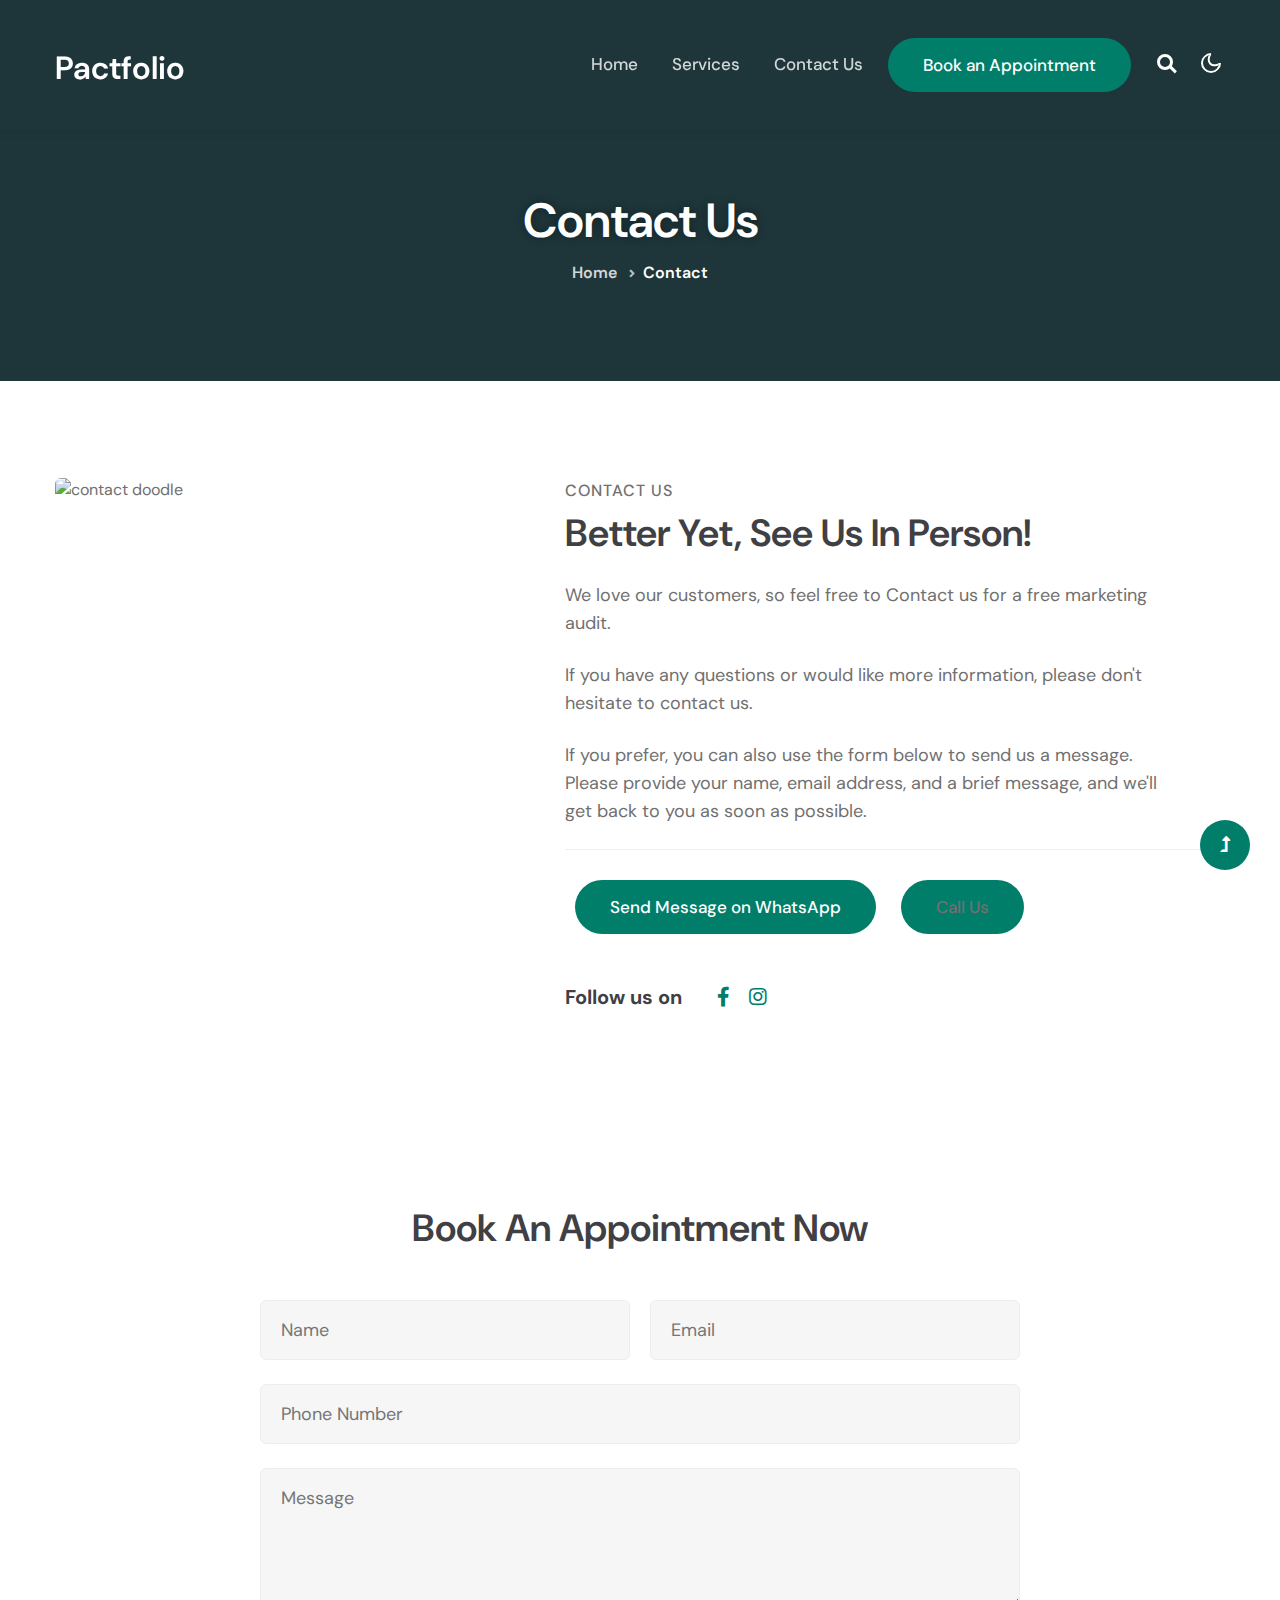
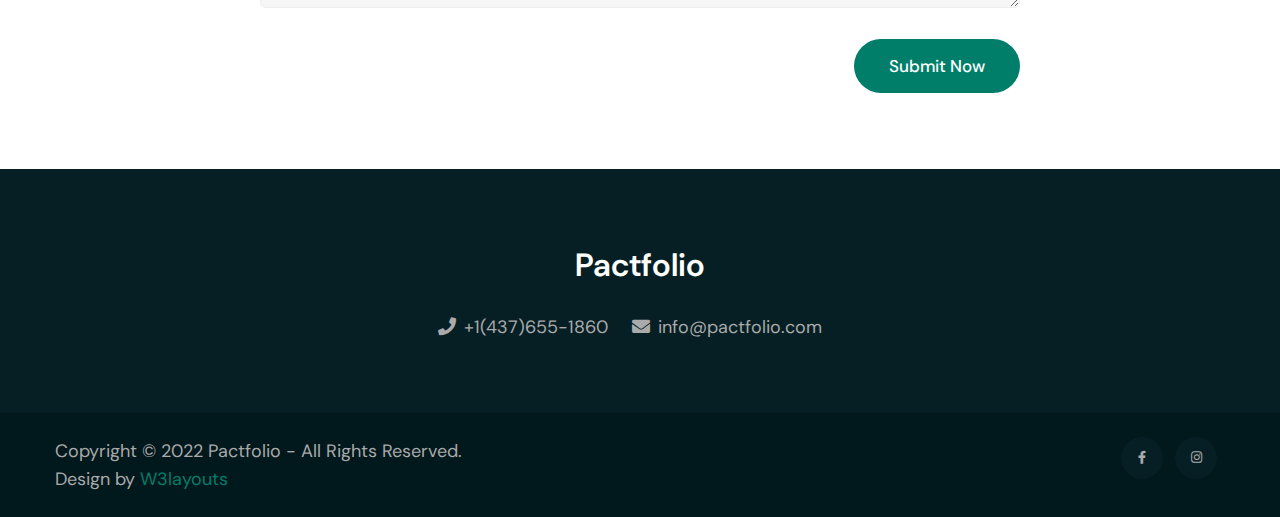
==== commit 630ad1b5: "Update contact.html" ====
--- a/contact.html
+++ b/contact.html
@@ -18,7 +18,7 @@
     <!-- Required meta tags -->
     <meta charset="utf-8">
     <meta name="viewport" content="width=device-width, initial-scale=1, shrink-to-fit=no">
-    <title>Pactfolio - Marketing Consultant - Scarborough, Ontario</title>
+    <title>Pactfolio - Toronto digital marketing agency - SEO-Graphic design-Social media-Marketing Scarborough, Ontario</title>
 
     <!-- google-fonts -->
     <link href="//fonts.googleapis.com/css2?family=Dosis:wght@300;400;500;600;800&display=swap" rel="stylesheet">
@@ -131,25 +131,69 @@
 
 
 
+    <!-- About Section-->
+    <section class="w3l-about py-5" id="about">
+        <div class="container py-md-5 py-2">
+            <div class="row w3l-row">
+                <div class="col-lg-5 my-image pe-lg-5 mb-lg-0 mb-md-5 mb-4">
+                    <img src="assets/images/contact.png" alt="contact doodle" class="img-fluid">
+                </div>
+                <div class="col-lg-7 w3l-about-info px-lg-4 align-center">
+                    <h6 class="w3l-title-small mb-1">Contact US</h6>
+                    <h3 class="w3l-title-main mb-2">Better yet, see us in person!</h3>
+                    <p class="my-4 pe-lg-5">We love our customers, so feel free to Contact us for a free marketing audit.</p>
+                        <P class="my-4 pe-lg-5">If you have any questions or would like more information, please don't hesitate to contact us.</p>
+                            <p class="my-4 pe-lg-5">If you prefer, you can also use the form below to send us a message. Please provide your name, email address, and a brief message, and we'll get back to you as soon as possible.</p>
+      
+                            <div class="my-info mt-4">
+                        <div class="single-info"><span></span>
+                            <p><a href="https://api.whatsapp.com/send?phone=1234567890">
+                                <button type="submit" class="btn btn-primary btn-style"></buttontype>Send Message on WhatsApp</button>
+                              </a></p>
+                        </div>
+                        <div class="single-info"><span></span>
+                            <p><a href="tel:+1(437)655-1860">
+                                <button type="submit" class="btn btn-primary btn-style"></buttontype>Call Us</a></p>
+                        </div>
+                    </div>
+
+                    <ul class="follow-social mt-lg-5 mt-4">
+                        <li>
+                            <h5 class="me-md-3">Follow us on </h5>
+                        </li>
+                        <li><a href="https://www.facebook.com/profile.php?id=100088586272566">
+                                <span class="fab fa-facebook-f"></span></a></li>
+
+                        <li><a href="https://www.instagram.com/pactfolio/"><span class="fab me-2 fa-instagram"></span></a></li>
+                           
+                    </ul>
+                </div>
+            </div>
+        </div>
+    </section>
+    <!-- //About Section-->
+    
+              
 <!-- contact -->
 <section class="w3l-contacts-12">
     <div class="contact-top pt-5">
         <div class="container py-lg-5 py-2">
             <div class="title-heading-w3 mx-auto text-center mb-sm-5 mb-4">
-                <h3 class="w3l-title-main">Book an Appointment Now</h3>
+                <h4 class="w3l-title-main">Book an Appointment Now</h4>
             </div>
             <div class="d-grid cont-main-top">
                 <!-- contact form -->
                 <div class="contacts12-main">
                     <form action="mailto:info@pactfolio.com" method="post" class="main-input">
                         <div class="top-inputs d-grid">
-                            <input type="text" placeholder="Name" name="w3lName" id="w3lName" required="">
-                            <input type="email" name="email" placeholder="Email" id="w3lSender" required="">
+                            <input type="text" placeholder="Name" name="Name" id="Name" required="">
+                            <input type="email" name="email" placeholder="Email" id="Sender" required="">
                         </div>
-                        <input type="text" placeholder="Phone Number" name="w3lName" id="w3lName" required="">
-                        <textarea placeholder="Message" name="w3lMessage" id="w3lMessage" required=""></textarea>
+                        <input type="text" placeholder="Phone Number" name="Phone Number" id="Phone Number" required="">
+                        <textarea placeholder="Message" name="Message" id="Message" required=""></textarea>
                         <div class="text-end">
-                            <button type="submit" class="btn btn-primary btn-style">Submit Now</button>
+                            <button type="submit" class="btn btn-primary btn-style">Submit Now</button><p>&nbsp</p>
+                            
                         </div>
                     </form>
                 </div>
@@ -383,4 +427,4 @@
 
 </body>
 
-</html>+</html>
--- a/assets/css/style-liberty.css
+++ b/assets/css/style-liberty.css
@@ -23865,4 +23865,4 @@
 
 .w3l-brands {
   background: #397f6a;
-}+}
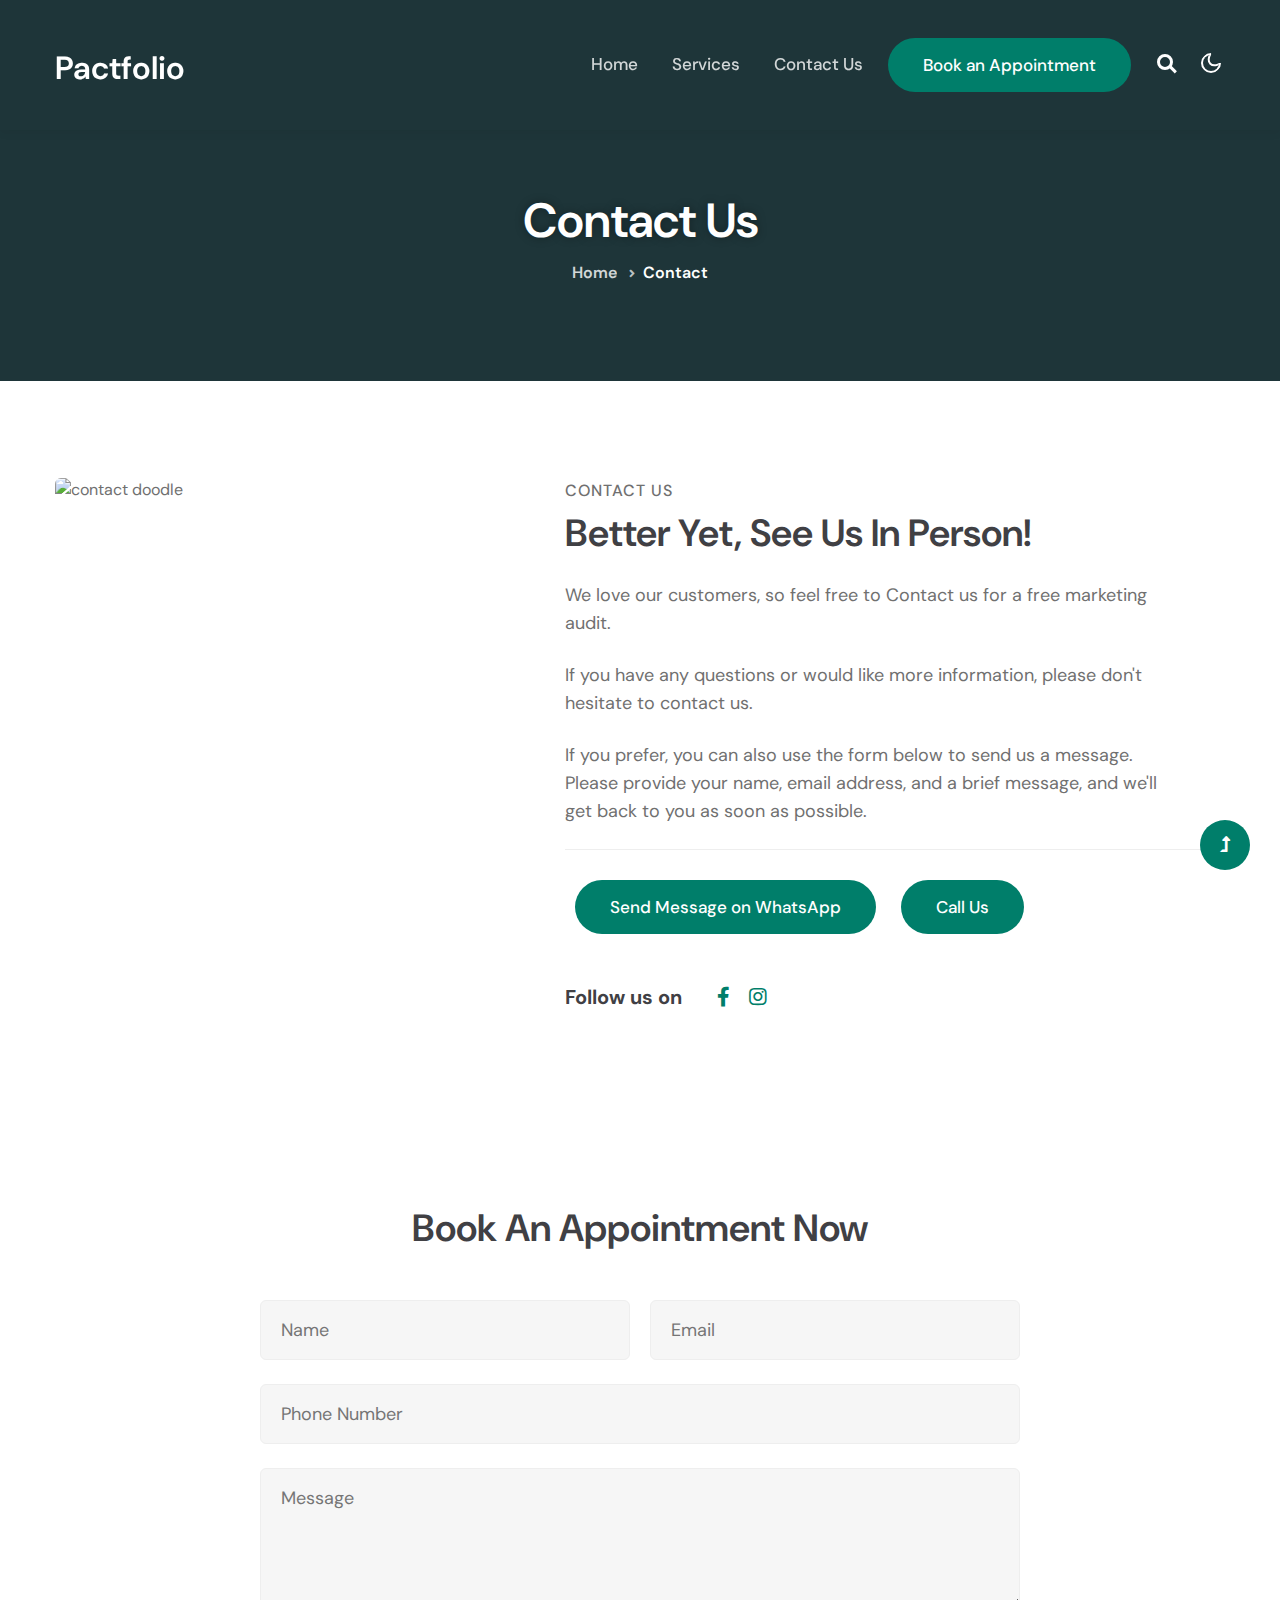
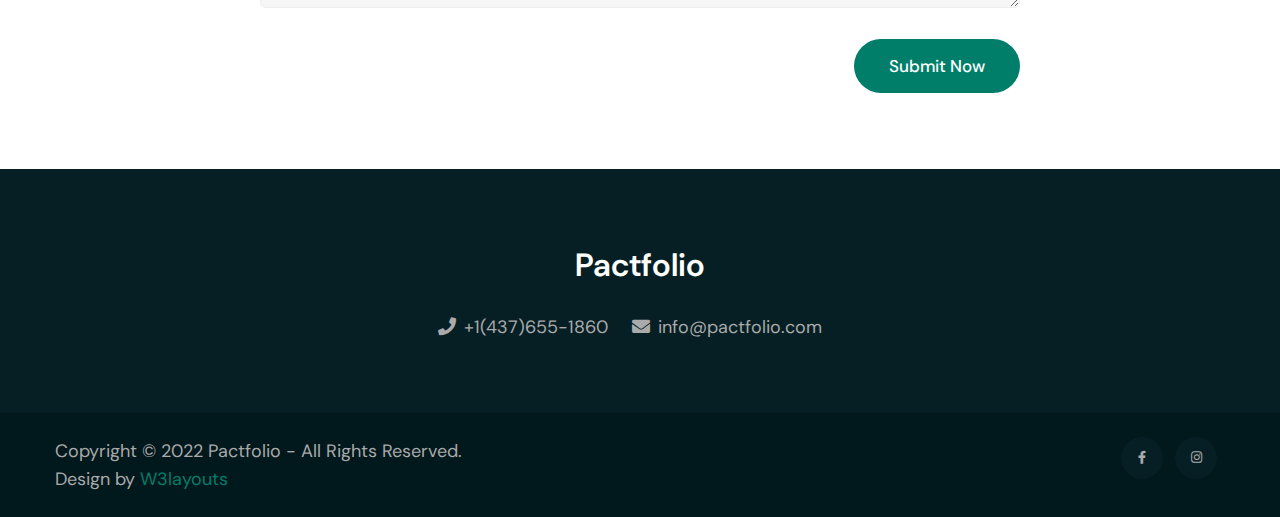
==== commit 77f7872a: "Update contact.html" ====
--- a/contact.html
+++ b/contact.html
@@ -70,7 +70,7 @@
 
                     <!--/right-btn-->
                     <div class="header-btn mx-2">
-                        <a class="btn btn-style btn-primary mr-lg-5" href="contact.html">Book an Appointment</a>
+                        <a class="btn btn-style btn-primary mr-lg-5" href="contact.html#book1">Book an Appointment</a>
                     </div>
                     <!--/right-btn-->
 
@@ -147,7 +147,7 @@
       
                             <div class="my-info mt-4">
                         <div class="single-info"><span></span>
-                            <p><a href="https://api.whatsapp.com/send?phone=1234567890">
+                            <p><a href="https://api.whatsapp.com/send?phone=+1(437)655-1860">
                                 <button type="submit" class="btn btn-primary btn-style"></buttontype>Send Message on WhatsApp</button>
                               </a></p>
                         </div>
@@ -179,7 +179,7 @@
     <div class="contact-top pt-5">
         <div class="container py-lg-5 py-2">
             <div class="title-heading-w3 mx-auto text-center mb-sm-5 mb-4">
-                <h4 class="w3l-title-main">Book an Appointment Now</h4>
+                <h4 class="w3l-title-main" name="book1">Book an Appointment Now</h4>
             </div>
             <div class="d-grid cont-main-top">
                 <!-- contact form -->
--- a/assets/css/style-liberty.css
+++ b/assets/css/style-liberty.css
@@ -11711,6 +11711,7 @@
   --primary-color: #007e6a;
   --secondary-color: #00c16e;
   --font-color: #707070;
+  --white-text: #ffffff;
   --bg-color: #fff;
   --heading-color: #404044;
   --border-radius: 6px;
@@ -19211,7 +19212,7 @@
 }
 
 .single-info p a {
-  color: var(--font-color);
+  color: var(--white-text);
   font-weight: 500;
 }
 
